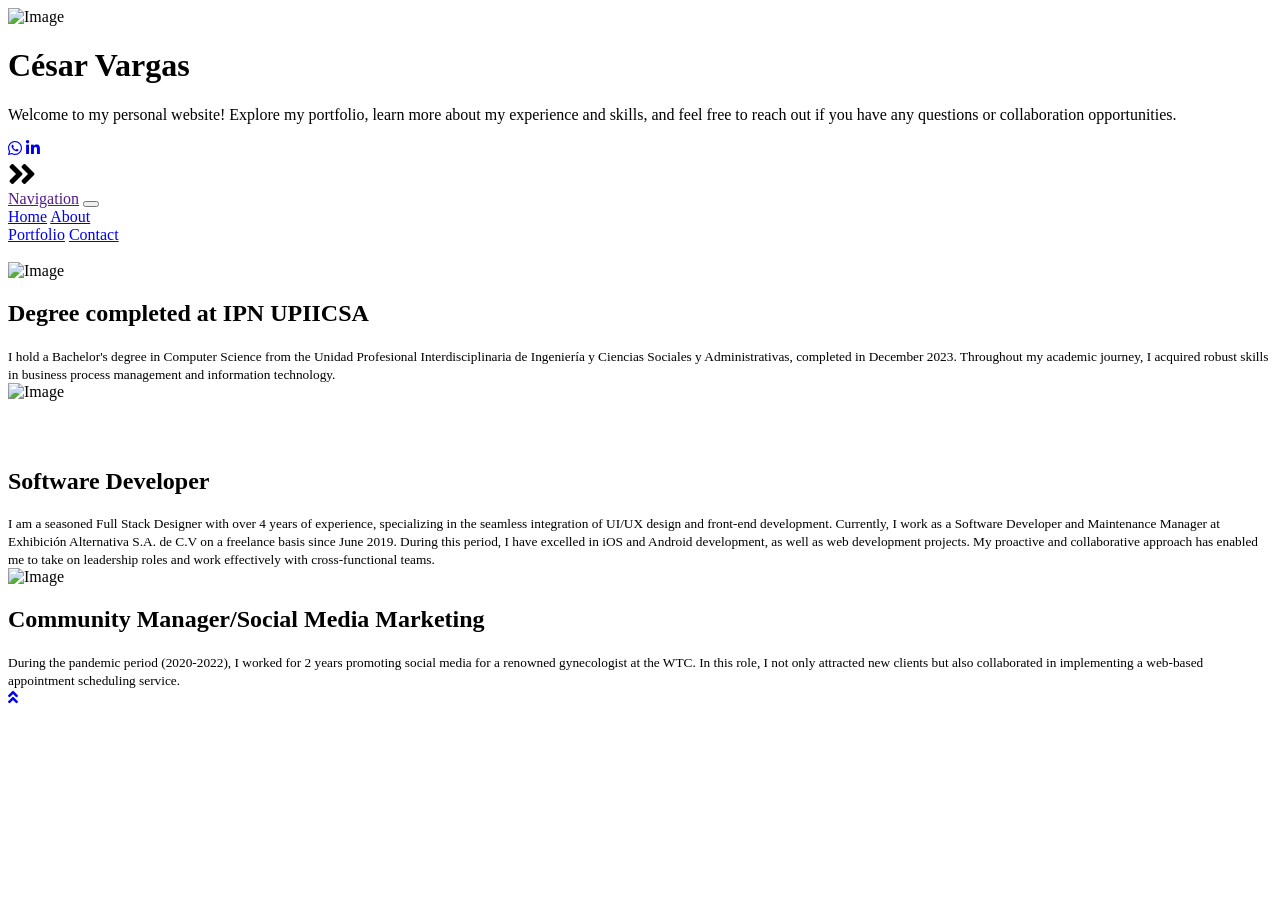
==== index.html @ 69c00179 "Add files via upload" ====
<!DOCTYPE html>
<html lang="en">
    <head>
        <meta charset="utf-8">
        <title>Personal Professional Portfolio</title>
        <meta content="width=device-width, initial-scale=1.0" name="viewport">
        <meta content="Free Website Template" name="keywords">
        <meta content="Free Website Template" name="description">

        <!-- Favicon -->
        <link href="img/favicon.ico" rel="icon">

        <!-- Google Fonts -->
        <link href="https://fonts.googleapis.com/css2?family=Open+Sans:300;400;600;700;800&display=swap" rel="stylesheet">

        <!-- Font Awesome -->
        <link href="https://cdnjs.cloudflare.com/ajax/libs/font-awesome/5.10.0/css/all.min.css" rel="stylesheet">

        <!-- Customized Bootstrap Stylesheet -->
        <link href="css/style.css" rel="stylesheet">
    </head>

    <body>
        <div class="wrapper">
            <div class="sidebar">
                <div class="sidebar-text d-flex flex-column h-100 justify-content-center text-center">
                    <img class="mx-auto d-block w-75 bg-primary img-fluid rounded-circle mb-4 p-3" src="img/profile.jpg" alt="Image">
                    <h1 class="font-weight-bold">César Vargas</h1>
                    <p class="mb-4">
                        Welcome to my personal website! Explore my portfolio, learn more about my experience and skills, and feel free to reach out if you have any questions or collaboration opportunities.
                    </p>
                    <div class="d-flex justify-content-center mb-5">
                        <a class="btn btn-outline-primary mr-2" href="#"><i class="fab fa-whatsapp"></i></a>
                        <a class="btn btn-outline-primary mr-2" href="#"><i class="fab fa-linkedin-in"></i></a>
                    </div>
                  
                </div>
                <div class="sidebar-icon d-flex flex-column h-100 justify-content-center text-right">
                    <i class="fas fa-2x fa-angle-double-right text-primary"></i>
                </div>
            </div>
            <div class="content">
                <!-- Navbar Start -->
                <div class="container p-0">
                    <nav class="navbar navbar-expand-lg bg-secondary navbar-dark">
                        <a href="" class="navbar-brand d-block d-lg-none">Navigation</a>
                        <button type="button" class="navbar-toggler" data-toggle="collapse" data-target="#navbarCollapse">
                            <span class="navbar-toggler-icon"></span>
                        </button>
                        <div class="collapse navbar-collapse justify-content-between" id="navbarCollapse">
                            <div class="navbar-nav m-auto">
                                <a href="index.html" class="nav-item nav-link active">Home</a>
                                <a href="about.html" class="nav-item nav-link">About</a><br>
								<a href="portfolio.html" class="nav-item nav-link">Portfolio</a>
                                <a href="contact.html" class="nav-item nav-link">Contact</a>
                            </div>
                        </div>
                    </nav>
                </div>
                <!-- Navbar End -->
                
	<br>
				
                <!-- Carousel Start -->
                <div class="container p-0">
                    <div id="blog-carousel" class="carousel slide" data-ride="carousel">
                        <div class="carousel-inner">
                            <div class="carousel-item active">
                                <img class="w-100" src="img/carousel-1.jpg" alt="Image">
                                <div class="carousel-caption d-flex flex-column align-items-center justify-content-center">
                                    <h2 class="mb-3 text-white font-weight-bold">Degree completed at IPN UPIICSA</h2>
                                    <div class="d-flex text-white">
                                        <small class="mr-1"><i class=""></i>I hold a Bachelor's degree in Computer Science from the Unidad Profesional Interdisciplinaria de Ingeniería y Ciencias Sociales y Administrativas, completed in December 2023. Throughout my academic journey, I acquired robust skills in business process management and information technology.

</small>
                                    </div>
                                    <!--<a href="" class="btn btn-lg btn-outline-light mt-4">Read More</a>-->
                              </div>
                            </div>
                            <div class="carousel-item">
                              <img class="w-100" src="img/carousel-2.jpg" alt="Image">
                                <div class="carousel-caption d-flex flex-column align-items-center justify-content-center">
                                    <h2 class="text-white font-weight-bold">&nbsp;</h2>
                                    <h2 class="text-white font-weight-bold">Software Developer</h2>
<div class="d-flex">
                  <small class="mr-1"><i class="r"></i> I am a seasoned Full Stack Designer with over 4 years of experience, specializing in the seamless integration of UI/UX design and front-end development. Currently, I work as a Software Developer and Maintenance Manager at Exhibición Alternativa S.A. de C.V on a freelance basis since June 2019. During this period, I have excelled in iOS and Android development, as well as web development projects. My proactive and collaborative approach has enabled me to take on leadership roles and work effectively with cross-functional teams.</small>
                </div>
                                    <!--<a href="" class="btn btn-lg btn-outline-light mt-4">Read More</a>-->
                              </div>
                            </div>
                            <div class="carousel-item">
                                <img class="w-100" src="img/carousel-3.jpg" alt="Image">
                                <div class="carousel-caption d-flex flex-column align-items-center justify-content-center">
                                    <h2 class="text-white font-weight-bold">Community Manager/Social Media Marketing</h2>
                                    <div class="d-flex">
                                        <small class="mr-2"><i class="f"></i> During the pandemic period (2020-2022), I worked for 2 years promoting social media for a renowned gynecologist at the WTC. In this role, I not only attracted new clients but also collaborated in implementing a web-based appointment scheduling service.</small>
                                    </div>
                                    <!--<a href="" class="btn btn-lg btn-outline-light mt-4">Read More</a>-->
                                </div>
                            </div>
                        </div>
                        <a class="carousel-control-prev" href="#blog-carousel" data-slide="prev">
                            <span class="carousel-control-prev-icon"></span>
                        </a>
                        <a class="carousel-control-next" href="#blog-carousel" data-slide="next">
                            <span class="carousel-control-next-icon"></span>
                        </a>
                    </div>
                </div>
                <!-- Carousel End -->
                <!-- Blog List Start -->
                <!-- Blog List End -->
                <!-- Subscribe Start -->
                <!-- Subscribe End -->
                
            </div>
        </div>
        
        <!-- Back to Top -->
        <a href="#" class="back-to-top"><i class="fa fa-angle-double-up"></i></a>
        
        <!-- JavaScript Libraries -->
        <script src="https://code.jquery.com/jquery-3.4.1.min.js"></script>
        <script src="https://stackpath.bootstrapcdn.com/bootstrap/4.4.1/js/bootstrap.bundle.min.js"></script>
        <script src="lib/easing/easing.min.js"></script>
        <script src="lib/waypoints/waypoints.min.js"></script>

        <!-- Contact Javascript File -->
        <script src="mail/jqBootstrapValidation.min.js"></script>
        <script src="mail/contact.js"></script>

        <!-- Template Javascript -->
        <script src="js/main.js"></script>
    </body>
</html>
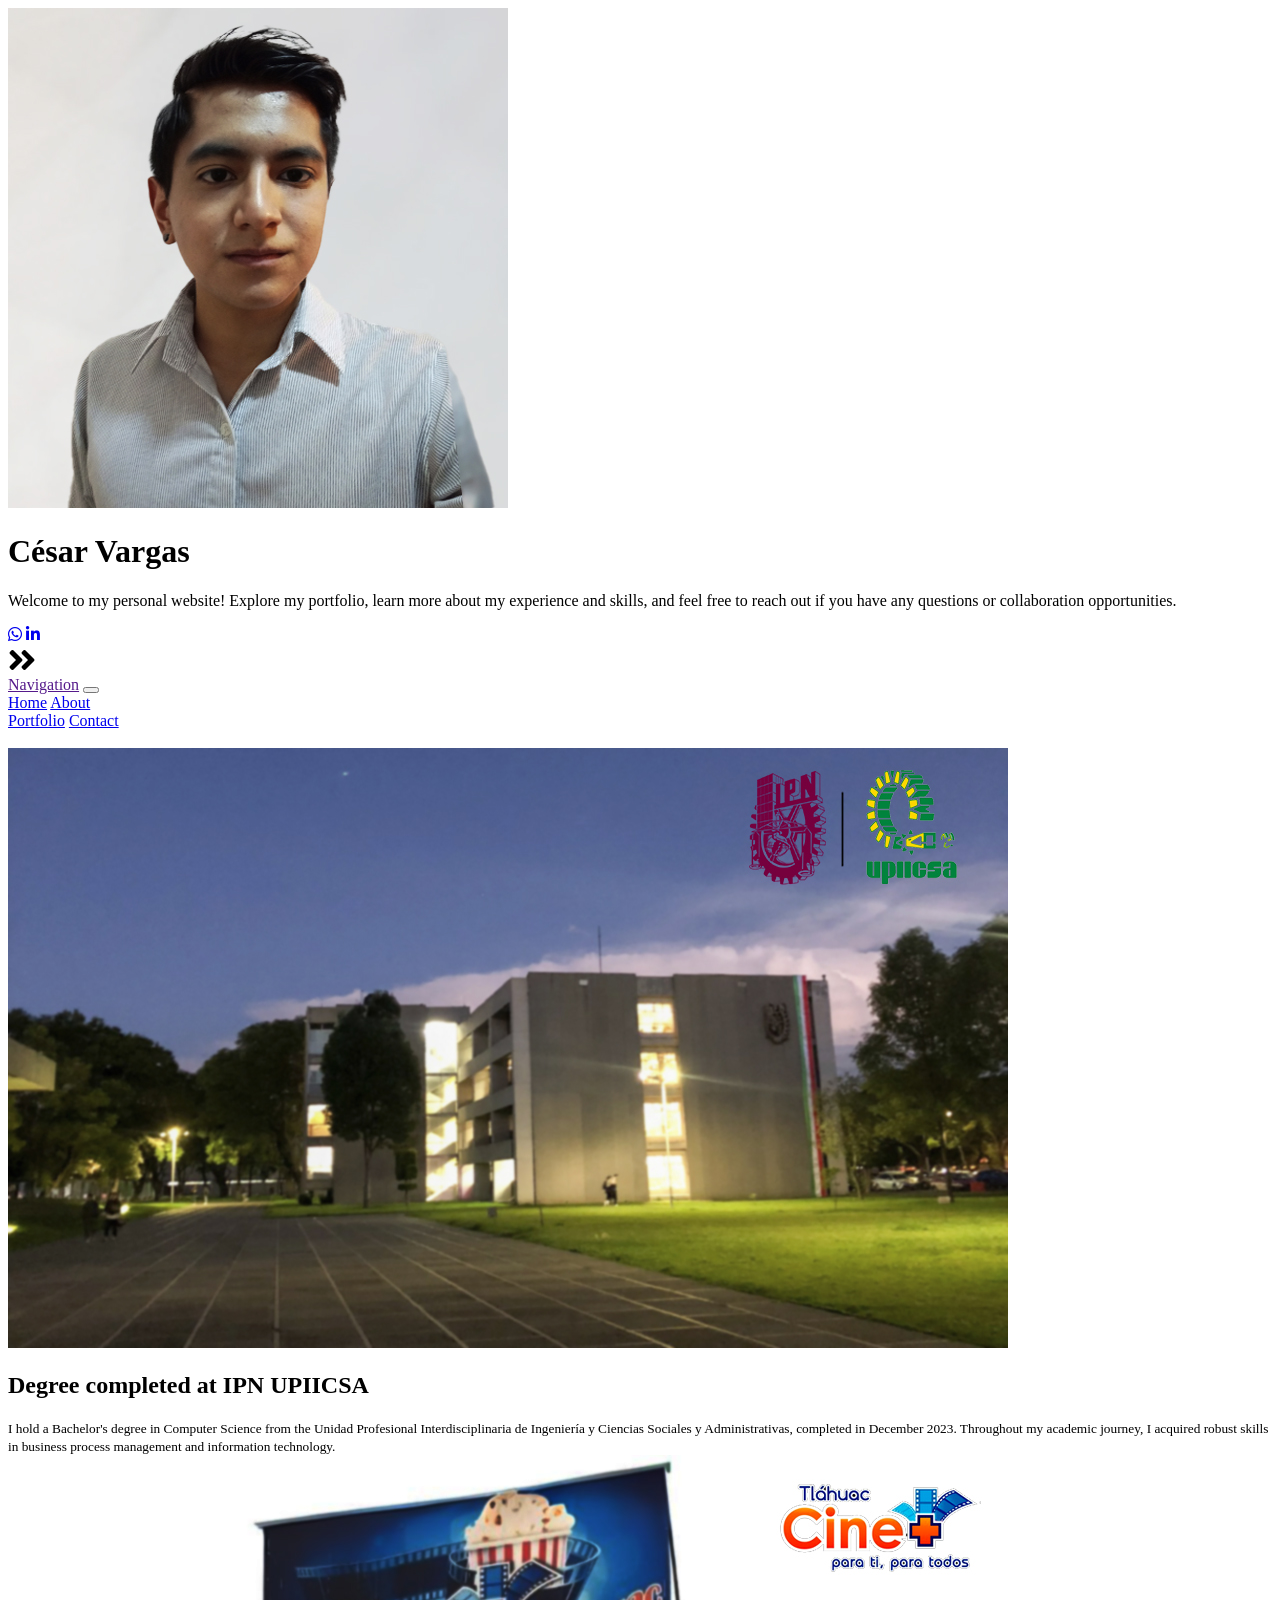
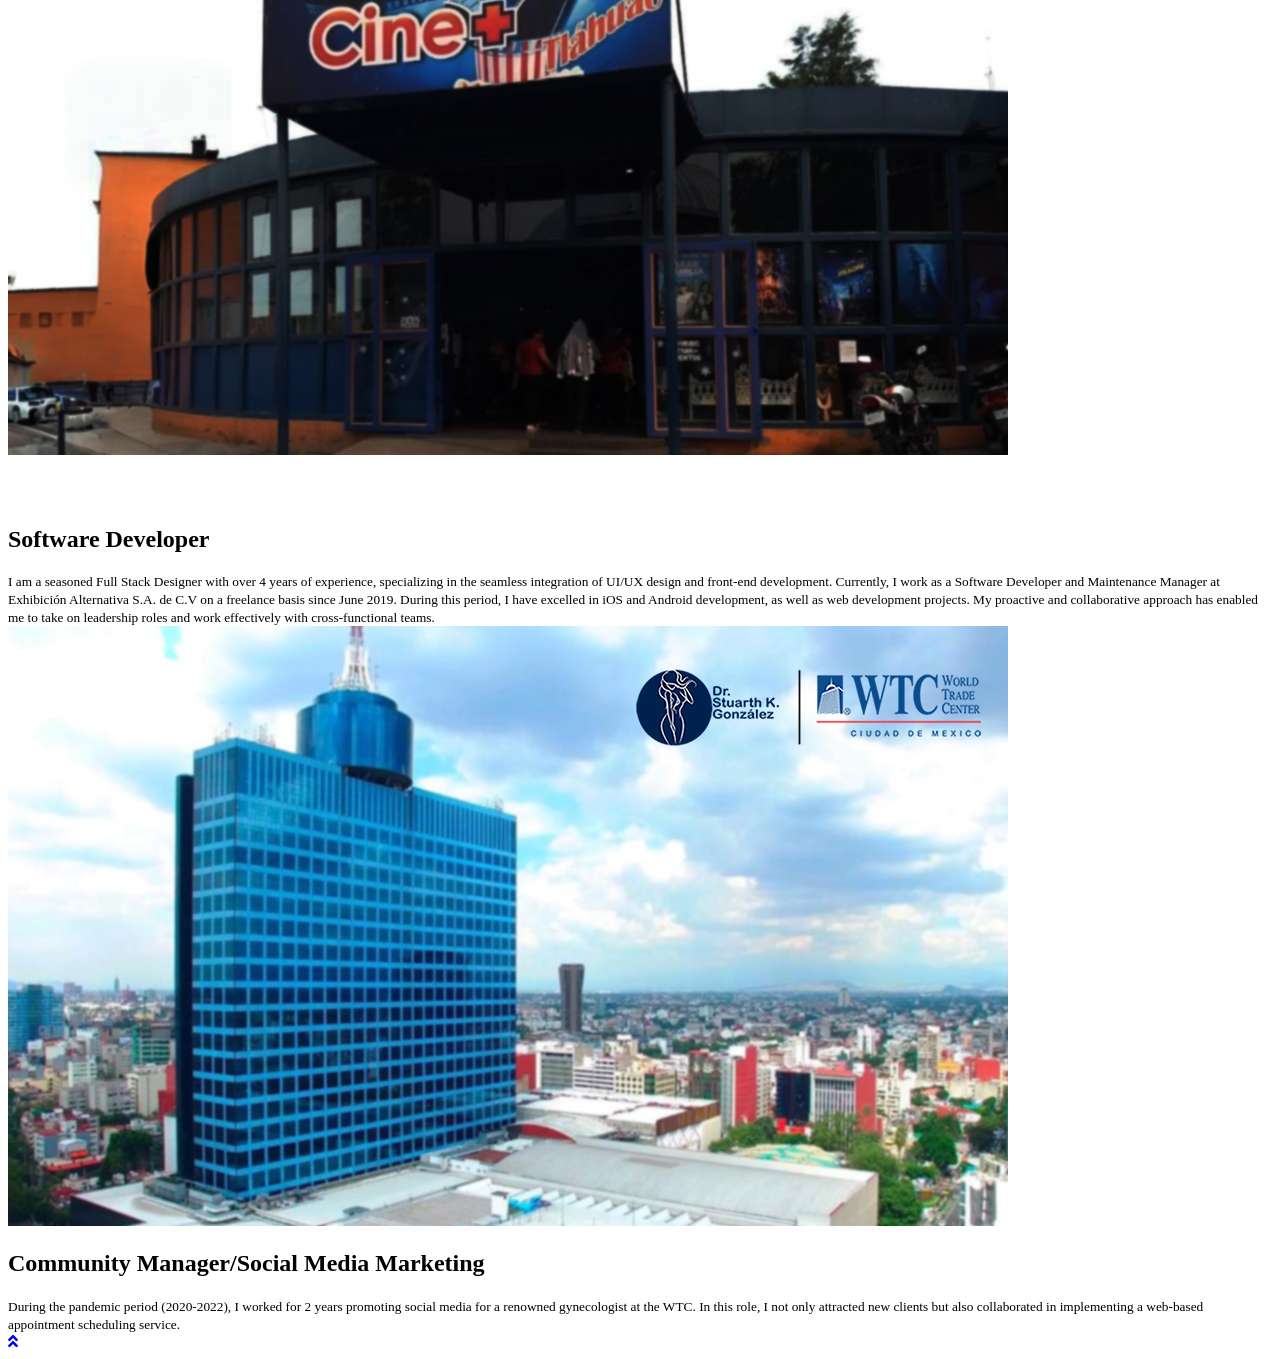
==== commit ae2f3337: "Update index.html" ====
--- a/index.html
+++ b/index.html
@@ -30,8 +30,9 @@
                         Welcome to my personal website! Explore my portfolio, learn more about my experience and skills, and feel free to reach out if you have any questions or collaboration opportunities.
                     </p>
                     <div class="d-flex justify-content-center mb-5">
-                        <a class="btn btn-outline-primary mr-2" href="#"><i class="fab fa-whatsapp"></i></a>
-                        <a class="btn btn-outline-primary mr-2" href="#"><i class="fab fa-linkedin-in"></i></a>
+                        <a class="btn btn-outline-primary mr-2" href="
+wa.link/rg6mot"><i class="fab fa-whatsapp"></i></a>
+                        <a class="btn btn-outline-primary mr-2" href="https://www.linkedin.com/in/cesarvgs"><i class="fab fa-linkedin-in"></i></a>
                     </div>
                   
                 </div>
--- a/css/style.css
+++ b/css/style.css
@@ -0,0 +1,9875 @@
+@charset "UTF-8";
+/******* Bootstrap Theming ********/
+/*!
+ * Bootstrap v4.5.3 (https://getbootstrap.com/)
+ * Copyright 2011-2020 The Bootstrap Authors
+ * Copyright 2011-2020 Twitter, Inc.
+ * Licensed under MIT (https://github.com/twbs/bootstrap/blob/main/LICENSE)
+ */
+:root {
+  --blue: #007bff;
+  --indigo: #6610f2;
+  --purple: #6f42c1;
+  --pink: #e83e8c;
+  --red: #dc3545;
+  --orange: #fd7e14;
+  --yellow: #ffc107;
+  --green: #28a745;
+  --teal: #20c997;
+  --cyan: #17a2b8;
+  --white: #fff;
+  --gray: #6c757d;
+  --gray-dark: #343a40;
+  --primary: #2A4B7C;
+  --secondary: #202C45;
+  --success: #28a745;
+  --info: #17a2b8;
+  --warning: #ffc107;
+  --danger: #dc3545;
+  --light: #f1f3ff;
+  --dark: #343a40;
+  --breakpoint-xs: 0;
+  --breakpoint-sm: 576px;
+  --breakpoint-md: 768px;
+  --breakpoint-lg: 992px;
+  --breakpoint-xl: 1200px;
+  --font-family-sans-serif: -apple-system, BlinkMacSystemFont, "Segoe UI", Roboto, "Helvetica Neue", Arial, "Noto Sans", sans-serif, "Apple Color Emoji", "Segoe UI Emoji", "Segoe UI Symbol", "Noto Color Emoji";
+  --font-family-monospace: SFMono-Regular, Menlo, Monaco, Consolas, "Liberation Mono", "Courier New", monospace;
+}
+
+*,
+*::before,
+*::after {
+  box-sizing: border-box;
+}
+
+html {
+  font-family: sans-serif;
+  line-height: 1.15;
+  -webkit-text-size-adjust: 100%;
+  -webkit-tap-highlight-color: rgba(0, 0, 0, 0);
+}
+
+article, aside, figcaption, figure, footer, header, hgroup, main, nav, section {
+  display: block;
+}
+
+body {
+  margin: 0;
+  font-family: "Open Sans", sans-serif;
+  font-size: 1rem;
+  font-weight: 400;
+  line-height: 1.5;
+  color: #666666;
+  text-align: left;
+  background-color: #f1f3ff;
+}
+
+[tabindex="-1"]:focus:not(:focus-visible) {
+  outline: 0 !important;
+}
+
+hr {
+  box-sizing: content-box;
+  height: 0;
+  overflow: visible;
+}
+
+h1, h2, h3, h4, h5, h6 {
+  margin-top: 0;
+  margin-bottom: 0.5rem;
+}
+
+p {
+  margin-top: 0;
+  margin-bottom: 1rem;
+}
+
+abbr[title],
+abbr[data-original-title] {
+  text-decoration: underline;
+  text-decoration: underline dotted;
+  cursor: help;
+  border-bottom: 0;
+  text-decoration-skip-ink: none;
+}
+
+address {
+  margin-bottom: 1rem;
+  font-style: normal;
+  line-height: inherit;
+}
+
+ol,
+ul,
+dl {
+  margin-top: 0;
+  margin-bottom: 1rem;
+}
+
+ol ol,
+ul ul,
+ol ul,
+ul ol {
+  margin-bottom: 0;
+}
+
+dt {
+  font-weight: 700;
+}
+
+dd {
+  margin-bottom: 0.5rem;
+  margin-left: 0;
+}
+
+blockquote {
+  margin: 0 0 1rem;
+}
+
+b,
+strong {
+  font-weight: bolder;
+}
+
+small {
+  font-size: 80%;
+}
+
+sub,
+sup {
+  position: relative;
+  font-size: 75%;
+  line-height: 0;
+  vertical-align: baseline;
+}
+
+sub {
+  bottom: -0.25em;
+}
+
+sup {
+  top: -0.5em;
+}
+
+a {
+  color: #2A4B7C;
+  text-decoration: none;
+  background-color: transparent;
+}
+a:hover {
+  color: #172843;
+  text-decoration: underline;
+}
+
+a:not([href]):not([class]) {
+  color: inherit;
+  text-decoration: none;
+}
+a:not([href]):not([class]):hover {
+  color: inherit;
+  text-decoration: none;
+}
+
+pre,
+code,
+kbd,
+samp {
+  font-family: SFMono-Regular, Menlo, Monaco, Consolas, "Liberation Mono", "Courier New", monospace;
+  font-size: 1em;
+}
+
+pre {
+  margin-top: 0;
+  margin-bottom: 1rem;
+  overflow: auto;
+  -ms-overflow-style: scrollbar;
+}
+
+figure {
+  margin: 0 0 1rem;
+}
+
+img {
+  vertical-align: middle;
+  border-style: none;
+}
+
+svg {
+  overflow: hidden;
+  vertical-align: middle;
+}
+
+table {
+  border-collapse: collapse;
+}
+
+caption {
+  padding-top: 0.75rem;
+  padding-bottom: 0.75rem;
+  color: #6c757d;
+  text-align: left;
+  caption-side: bottom;
+}
+
+th {
+  text-align: inherit;
+  text-align: -webkit-match-parent;
+}
+
+label {
+  display: inline-block;
+  margin-bottom: 0.5rem;
+}
+
+button {
+  border-radius: 0;
+}
+
+button:focus {
+  outline: 1px dotted;
+  outline: 5px auto -webkit-focus-ring-color;
+}
+
+input,
+button,
+select,
+optgroup,
+textarea {
+  margin: 0;
+  font-family: inherit;
+  font-size: inherit;
+  line-height: inherit;
+}
+
+button,
+input {
+  overflow: visible;
+}
+
+button,
+select {
+  text-transform: none;
+}
+
+[role=button] {
+  cursor: pointer;
+}
+
+select {
+  word-wrap: normal;
+}
+
+button,
+[type=button],
+[type=reset],
+[type=submit] {
+  -webkit-appearance: button;
+}
+
+button:not(:disabled),
+[type=button]:not(:disabled),
+[type=reset]:not(:disabled),
+[type=submit]:not(:disabled) {
+  cursor: pointer;
+}
+
+button::-moz-focus-inner,
+[type=button]::-moz-focus-inner,
+[type=reset]::-moz-focus-inner,
+[type=submit]::-moz-focus-inner {
+  padding: 0;
+  border-style: none;
+}
+
+input[type=radio],
+input[type=checkbox] {
+  box-sizing: border-box;
+  padding: 0;
+}
+
+textarea {
+  overflow: auto;
+  resize: vertical;
+}
+
+fieldset {
+  min-width: 0;
+  padding: 0;
+  margin: 0;
+  border: 0;
+}
+
+legend {
+  display: block;
+  width: 100%;
+  max-width: 100%;
+  padding: 0;
+  margin-bottom: 0.5rem;
+  font-size: 1.5rem;
+  line-height: inherit;
+  color: inherit;
+  white-space: normal;
+}
+
+progress {
+  vertical-align: baseline;
+}
+
+[type=number]::-webkit-inner-spin-button,
+[type=number]::-webkit-outer-spin-button {
+  height: auto;
+}
+
+[type=search] {
+  outline-offset: -2px;
+  -webkit-appearance: none;
+}
+
+[type=search]::-webkit-search-decoration {
+  -webkit-appearance: none;
+}
+
+::-webkit-file-upload-button {
+  font: inherit;
+  -webkit-appearance: button;
+}
+
+output {
+  display: inline-block;
+}
+
+summary {
+  display: list-item;
+  cursor: pointer;
+}
+
+template {
+  display: none;
+}
+
+[hidden] {
+  display: none !important;
+}
+
+h1, h2, h3, h4, h5, h6,
+.h1, .h2, .h3, .h4, .h5, .h6 {
+  margin-bottom: 0.5rem;
+  font-weight: 500;
+  line-height: 1.2;
+  color: #202C45;
+}
+
+h1, .h1 {
+  font-size: 2.5rem;
+}
+
+h2, .h2 {
+  font-size: 2rem;
+}
+
+h3, .h3 {
+  font-size: 1.75rem;
+}
+
+h4, .h4 {
+  font-size: 1.5rem;
+}
+
+h5, .h5 {
+  font-size: 1.25rem;
+}
+
+h6, .h6 {
+  font-size: 1rem;
+}
+
+.lead {
+  font-size: 1.25rem;
+  font-weight: 300;
+}
+
+.display-1 {
+  font-size: 6rem;
+  font-weight: 300;
+  line-height: 1.2;
+}
+
+.display-2 {
+  font-size: 5.5rem;
+  font-weight: 300;
+  line-height: 1.2;
+}
+
+.display-3 {
+  font-size: 4.5rem;
+  font-weight: 300;
+  line-height: 1.2;
+}
+
+.display-4 {
+  font-size: 3.5rem;
+  font-weight: 300;
+  line-height: 1.2;
+}
+
+hr {
+  margin-top: 1rem;
+  margin-bottom: 1rem;
+  border: 0;
+  border-top: 1px solid rgba(0, 0, 0, 0.1);
+}
+
+small,
+.small {
+  font-size: 80%;
+  font-weight: 400;
+}
+
+mark,
+.mark {
+  padding: 0.2em;
+  background-color: #fcf8e3;
+}
+
+.list-unstyled {
+  padding-left: 0;
+  list-style: none;
+}
+
+.list-inline {
+  padding-left: 0;
+  list-style: none;
+}
+
+.list-inline-item {
+  display: inline-block;
+}
+.list-inline-item:not(:last-child) {
+  margin-right: 0.5rem;
+}
+
+.initialism {
+  font-size: 90%;
+  text-transform: uppercase;
+}
+
+.blockquote {
+  margin-bottom: 1rem;
+  font-size: 1.25rem;
+}
+
+.blockquote-footer {
+  display: block;
+  font-size: 80%;
+  color: #6c757d;
+}
+.blockquote-footer::before {
+  content: "— ";
+}
+
+.img-fluid {
+  max-width: 100%;
+  height: auto;
+}
+
+.img-thumbnail {
+  padding: 0.25rem;
+  background-color: #f1f3ff;
+  border: 1px solid #dee2e6;
+  max-width: 100%;
+  height: auto;
+}
+
+.figure {
+  display: inline-block;
+}
+
+.figure-img {
+  margin-bottom: 0.5rem;
+  line-height: 1;
+}
+
+.figure-caption {
+  font-size: 90%;
+  color: #6c757d;
+}
+
+code {
+  font-size: 87.5%;
+  color: #e83e8c;
+  word-wrap: break-word;
+}
+a > code {
+  color: inherit;
+}
+
+kbd {
+  padding: 0.2rem 0.4rem;
+  font-size: 87.5%;
+  color: #fff;
+  background-color: #212529;
+}
+kbd kbd {
+  padding: 0;
+  font-size: 100%;
+  font-weight: 700;
+}
+
+pre {
+  display: block;
+  font-size: 87.5%;
+  color: #212529;
+}
+pre code {
+  font-size: inherit;
+  color: inherit;
+  word-break: normal;
+}
+
+.pre-scrollable {
+  max-height: 340px;
+  overflow-y: scroll;
+}
+
+.container,
+.container-fluid,
+.container-xl,
+.container-lg,
+.container-md,
+.container-sm {
+  width: 100%;
+  padding-right: 15px;
+  padding-left: 15px;
+  margin-right: auto;
+  margin-left: auto;
+}
+
+@media (min-width: 576px) {
+  .container-sm, .container {
+    max-width: 540px;
+  }
+}
+@media (min-width: 768px) {
+  .container-md, .container-sm, .container {
+    max-width: 720px;
+  }
+}
+@media (min-width: 992px) {
+  .container-lg, .container-md, .container-sm, .container {
+    max-width: 960px;
+  }
+}
+@media (min-width: 1200px) {
+  .container-xl, .container-lg, .container-md, .container-sm, .container {
+    max-width: 1140px;
+  }
+}
+.row {
+  display: flex;
+  flex-wrap: wrap;
+  margin-right: -15px;
+  margin-left: -15px;
+}
+
+.no-gutters {
+  margin-right: 0;
+  margin-left: 0;
+}
+.no-gutters > .col,
+.no-gutters > [class*=col-] {
+  padding-right: 0;
+  padding-left: 0;
+}
+
+.col-xl,
+.col-xl-auto, .col-xl-12, .col-xl-11, .col-xl-10, .col-xl-9, .col-xl-8, .col-xl-7, .col-xl-6, .col-xl-5, .col-xl-4, .col-xl-3, .col-xl-2, .col-xl-1, .col-lg,
+.col-lg-auto, .col-lg-12, .col-lg-11, .col-lg-10, .col-lg-9, .col-lg-8, .col-lg-7, .col-lg-6, .col-lg-5, .col-lg-4, .col-lg-3, .col-lg-2, .col-lg-1, .col-md,
+.col-md-auto, .col-md-12, .col-md-11, .col-md-10, .col-md-9, .col-md-8, .col-md-7, .col-md-6, .col-md-5, .col-md-4, .col-md-3, .col-md-2, .col-md-1, .col-sm,
+.col-sm-auto, .col-sm-12, .col-sm-11, .col-sm-10, .col-sm-9, .col-sm-8, .col-sm-7, .col-sm-6, .col-sm-5, .col-sm-4, .col-sm-3, .col-sm-2, .col-sm-1, .col,
+.col-auto, .col-12, .col-11, .col-10, .col-9, .col-8, .col-7, .col-6, .col-5, .col-4, .col-3, .col-2, .col-1 {
+  position: relative;
+  width: 100%;
+  padding-right: 15px;
+  padding-left: 15px;
+}
+
+.col {
+  flex-basis: 0;
+  flex-grow: 1;
+  max-width: 100%;
+}
+
+.row-cols-1 > * {
+  flex: 0 0 100%;
+  max-width: 100%;
+}
+
+.row-cols-2 > * {
+  flex: 0 0 50%;
+  max-width: 50%;
+}
+
+.row-cols-3 > * {
+  flex: 0 0 33.3333333333%;
+  max-width: 33.3333333333%;
+}
+
+.row-cols-4 > * {
+  flex: 0 0 25%;
+  max-width: 25%;
+}
+
+.row-cols-5 > * {
+  flex: 0 0 20%;
+  max-width: 20%;
+}
+
+.row-cols-6 > * {
+  flex: 0 0 16.6666666667%;
+  max-width: 16.6666666667%;
+}
+
+.col-auto {
+  flex: 0 0 auto;
+  width: auto;
+  max-width: 100%;
+}
+
+.col-1 {
+  flex: 0 0 8.3333333333%;
+  max-width: 8.3333333333%;
+}
+
+.col-2 {
+  flex: 0 0 16.6666666667%;
+  max-width: 16.6666666667%;
+}
+
+.col-3 {
+  flex: 0 0 25%;
+  max-width: 25%;
+}
+
+.col-4 {
+  flex: 0 0 33.3333333333%;
+  max-width: 33.3333333333%;
+}
+
+.col-5 {
+  flex: 0 0 41.6666666667%;
+  max-width: 41.6666666667%;
+}
+
+.col-6 {
+  flex: 0 0 50%;
+  max-width: 50%;
+}
+
+.col-7 {
+  flex: 0 0 58.3333333333%;
+  max-width: 58.3333333333%;
+}
+
+.col-8 {
+  flex: 0 0 66.6666666667%;
+  max-width: 66.6666666667%;
+}
+
+.col-9 {
+  flex: 0 0 75%;
+  max-width: 75%;
+}
+
+.col-10 {
+  flex: 0 0 83.3333333333%;
+  max-width: 83.3333333333%;
+}
+
+.col-11 {
+  flex: 0 0 91.6666666667%;
+  max-width: 91.6666666667%;
+}
+
+.col-12 {
+  flex: 0 0 100%;
+  max-width: 100%;
+}
+
+.order-first {
+  order: -1;
+}
+
+.order-last {
+  order: 13;
+}
+
+.order-0 {
+  order: 0;
+}
+
+.order-1 {
+  order: 1;
+}
+
+.order-2 {
+  order: 2;
+}
+
+.order-3 {
+  order: 3;
+}
+
+.order-4 {
+  order: 4;
+}
+
+.order-5 {
+  order: 5;
+}
+
+.order-6 {
+  order: 6;
+}
+
+.order-7 {
+  order: 7;
+}
+
+.order-8 {
+  order: 8;
+}
+
+.order-9 {
+  order: 9;
+}
+
+.order-10 {
+  order: 10;
+}
+
+.order-11 {
+  order: 11;
+}
+
+.order-12 {
+  order: 12;
+}
+
+.offset-1 {
+  margin-left: 8.3333333333%;
+}
+
+.offset-2 {
+  margin-left: 16.6666666667%;
+}
+
+.offset-3 {
+  margin-left: 25%;
+}
+
+.offset-4 {
+  margin-left: 33.3333333333%;
+}
+
+.offset-5 {
+  margin-left: 41.6666666667%;
+}
+
+.offset-6 {
+  margin-left: 50%;
+}
+
+.offset-7 {
+  margin-left: 58.3333333333%;
+}
+
+.offset-8 {
+  margin-left: 66.6666666667%;
+}
+
+.offset-9 {
+  margin-left: 75%;
+}
+
+.offset-10 {
+  margin-left: 83.3333333333%;
+}
+
+.offset-11 {
+  margin-left: 91.6666666667%;
+}
+
+@media (min-width: 576px) {
+  .col-sm {
+    flex-basis: 0;
+    flex-grow: 1;
+    max-width: 100%;
+  }
+
+  .row-cols-sm-1 > * {
+    flex: 0 0 100%;
+    max-width: 100%;
+  }
+
+  .row-cols-sm-2 > * {
+    flex: 0 0 50%;
+    max-width: 50%;
+  }
+
+  .row-cols-sm-3 > * {
+    flex: 0 0 33.3333333333%;
+    max-width: 33.3333333333%;
+  }
+
+  .row-cols-sm-4 > * {
+    flex: 0 0 25%;
+    max-width: 25%;
+  }
+
+  .row-cols-sm-5 > * {
+    flex: 0 0 20%;
+    max-width: 20%;
+  }
+
+  .row-cols-sm-6 > * {
+    flex: 0 0 16.6666666667%;
+    max-width: 16.6666666667%;
+  }
+
+  .col-sm-auto {
+    flex: 0 0 auto;
+    width: auto;
+    max-width: 100%;
+  }
+
+  .col-sm-1 {
+    flex: 0 0 8.3333333333%;
+    max-width: 8.3333333333%;
+  }
+
+  .col-sm-2 {
+    flex: 0 0 16.6666666667%;
+    max-width: 16.6666666667%;
+  }
+
+  .col-sm-3 {
+    flex: 0 0 25%;
+    max-width: 25%;
+  }
+
+  .col-sm-4 {
+    flex: 0 0 33.3333333333%;
+    max-width: 33.3333333333%;
+  }
+
+  .col-sm-5 {
+    flex: 0 0 41.6666666667%;
+    max-width: 41.6666666667%;
+  }
+
+  .col-sm-6 {
+    flex: 0 0 50%;
+    max-width: 50%;
+  }
+
+  .col-sm-7 {
+    flex: 0 0 58.3333333333%;
+    max-width: 58.3333333333%;
+  }
+
+  .col-sm-8 {
+    flex: 0 0 66.6666666667%;
+    max-width: 66.6666666667%;
+  }
+
+  .col-sm-9 {
+    flex: 0 0 75%;
+    max-width: 75%;
+  }
+
+  .col-sm-10 {
+    flex: 0 0 83.3333333333%;
+    max-width: 83.3333333333%;
+  }
+
+  .col-sm-11 {
+    flex: 0 0 91.6666666667%;
+    max-width: 91.6666666667%;
+  }
+
+  .col-sm-12 {
+    flex: 0 0 100%;
+    max-width: 100%;
+  }
+
+  .order-sm-first {
+    order: -1;
+  }
+
+  .order-sm-last {
+    order: 13;
+  }
+
+  .order-sm-0 {
+    order: 0;
+  }
+
+  .order-sm-1 {
+    order: 1;
+  }
+
+  .order-sm-2 {
+    order: 2;
+  }
+
+  .order-sm-3 {
+    order: 3;
+  }
+
+  .order-sm-4 {
+    order: 4;
+  }
+
+  .order-sm-5 {
+    order: 5;
+  }
+
+  .order-sm-6 {
+    order: 6;
+  }
+
+  .order-sm-7 {
+    order: 7;
+  }
+
+  .order-sm-8 {
+    order: 8;
+  }
+
+  .order-sm-9 {
+    order: 9;
+  }
+
+  .order-sm-10 {
+    order: 10;
+  }
+
+  .order-sm-11 {
+    order: 11;
+  }
+
+  .order-sm-12 {
+    order: 12;
+  }
+
+  .offset-sm-0 {
+    margin-left: 0;
+  }
+
+  .offset-sm-1 {
+    margin-left: 8.3333333333%;
+  }
+
+  .offset-sm-2 {
+    margin-left: 16.6666666667%;
+  }
+
+  .offset-sm-3 {
+    margin-left: 25%;
+  }
+
+  .offset-sm-4 {
+    margin-left: 33.3333333333%;
+  }
+
+  .offset-sm-5 {
+    margin-left: 41.6666666667%;
+  }
+
+  .offset-sm-6 {
+    margin-left: 50%;
+  }
+
+  .offset-sm-7 {
+    margin-left: 58.3333333333%;
+  }
+
+  .offset-sm-8 {
+    margin-left: 66.6666666667%;
+  }
+
+  .offset-sm-9 {
+    margin-left: 75%;
+  }
+
+  .offset-sm-10 {
+    margin-left: 83.3333333333%;
+  }
+
+  .offset-sm-11 {
+    margin-left: 91.6666666667%;
+  }
+}
+@media (min-width: 768px) {
+  .col-md {
+    flex-basis: 0;
+    flex-grow: 1;
+    max-width: 100%;
+  }
+
+  .row-cols-md-1 > * {
+    flex: 0 0 100%;
+    max-width: 100%;
+  }
+
+  .row-cols-md-2 > * {
+    flex: 0 0 50%;
+    max-width: 50%;
+  }
+
+  .row-cols-md-3 > * {
+    flex: 0 0 33.3333333333%;
+    max-width: 33.3333333333%;
+  }
+
+  .row-cols-md-4 > * {
+    flex: 0 0 25%;
+    max-width: 25%;
+  }
+
+  .row-cols-md-5 > * {
+    flex: 0 0 20%;
+    max-width: 20%;
+  }
+
+  .row-cols-md-6 > * {
+    flex: 0 0 16.6666666667%;
+    max-width: 16.6666666667%;
+  }
+
+  .col-md-auto {
+    flex: 0 0 auto;
+    width: auto;
+    max-width: 100%;
+  }
+
+  .col-md-1 {
+    flex: 0 0 8.3333333333%;
+    max-width: 8.3333333333%;
+  }
+
+  .col-md-2 {
+    flex: 0 0 16.6666666667%;
+    max-width: 16.6666666667%;
+  }
+
+  .col-md-3 {
+    flex: 0 0 25%;
+    max-width: 25%;
+  }
+
+  .col-md-4 {
+    flex: 0 0 33.3333333333%;
+    max-width: 33.3333333333%;
+  }
+
+  .col-md-5 {
+    flex: 0 0 41.6666666667%;
+    max-width: 41.6666666667%;
+  }
+
+  .col-md-6 {
+    flex: 0 0 50%;
+    max-width: 50%;
+  }
+
+  .col-md-7 {
+    flex: 0 0 58.3333333333%;
+    max-width: 58.3333333333%;
+  }
+
+  .col-md-8 {
+    flex: 0 0 66.6666666667%;
+    max-width: 66.6666666667%;
+  }
+
+  .col-md-9 {
+    flex: 0 0 75%;
+    max-width: 75%;
+  }
+
+  .col-md-10 {
+    flex: 0 0 83.3333333333%;
+    max-width: 83.3333333333%;
+  }
+
+  .col-md-11 {
+    flex: 0 0 91.6666666667%;
+    max-width: 91.6666666667%;
+  }
+
+  .col-md-12 {
+    flex: 0 0 100%;
+    max-width: 100%;
+  }
+
+  .order-md-first {
+    order: -1;
+  }
+
+  .order-md-last {
+    order: 13;
+  }
+
+  .order-md-0 {
+    order: 0;
+  }
+
+  .order-md-1 {
+    order: 1;
+  }
+
+  .order-md-2 {
+    order: 2;
+  }
+
+  .order-md-3 {
+    order: 3;
+  }
+
+  .order-md-4 {
+    order: 4;
+  }
+
+  .order-md-5 {
+    order: 5;
+  }
+
+  .order-md-6 {
+    order: 6;
+  }
+
+  .order-md-7 {
+    order: 7;
+  }
+
+  .order-md-8 {
+    order: 8;
+  }
+
+  .order-md-9 {
+    order: 9;
+  }
+
+  .order-md-10 {
+    order: 10;
+  }
+
+  .order-md-11 {
+    order: 11;
+  }
+
+  .order-md-12 {
+    order: 12;
+  }
+
+  .offset-md-0 {
+    margin-left: 0;
+  }
+
+  .offset-md-1 {
+    margin-left: 8.3333333333%;
+  }
+
+  .offset-md-2 {
+    margin-left: 16.6666666667%;
+  }
+
+  .offset-md-3 {
+    margin-left: 25%;
+  }
+
+  .offset-md-4 {
+    margin-left: 33.3333333333%;
+  }
+
+  .offset-md-5 {
+    margin-left: 41.6666666667%;
+  }
+
+  .offset-md-6 {
+    margin-left: 50%;
+  }
+
+  .offset-md-7 {
+    margin-left: 58.3333333333%;
+  }
+
+  .offset-md-8 {
+    margin-left: 66.6666666667%;
+  }
+
+  .offset-md-9 {
+    margin-left: 75%;
+  }
+
+  .offset-md-10 {
+    margin-left: 83.3333333333%;
+  }
+
+  .offset-md-11 {
+    margin-left: 91.6666666667%;
+  }
+}
+@media (min-width: 992px) {
+  .col-lg {
+    flex-basis: 0;
+    flex-grow: 1;
+    max-width: 100%;
+  }
+
+  .row-cols-lg-1 > * {
+    flex: 0 0 100%;
+    max-width: 100%;
+  }
+
+  .row-cols-lg-2 > * {
+    flex: 0 0 50%;
+    max-width: 50%;
+  }
+
+  .row-cols-lg-3 > * {
+    flex: 0 0 33.3333333333%;
+    max-width: 33.3333333333%;
+  }
+
+  .row-cols-lg-4 > * {
+    flex: 0 0 25%;
+    max-width: 25%;
+  }
+
+  .row-cols-lg-5 > * {
+    flex: 0 0 20%;
+    max-width: 20%;
+  }
+
+  .row-cols-lg-6 > * {
+    flex: 0 0 16.6666666667%;
+    max-width: 16.6666666667%;
+  }
+
+  .col-lg-auto {
+    flex: 0 0 auto;
+    width: auto;
+    max-width: 100%;
+  }
+
+  .col-lg-1 {
+    flex: 0 0 8.3333333333%;
+    max-width: 8.3333333333%;
+  }
+
+  .col-lg-2 {
+    flex: 0 0 16.6666666667%;
+    max-width: 16.6666666667%;
+  }
+
+  .col-lg-3 {
+    flex: 0 0 25%;
+    max-width: 25%;
+  }
+
+  .col-lg-4 {
+    flex: 0 0 33.3333333333%;
+    max-width: 33.3333333333%;
+  }
+
+  .col-lg-5 {
+    flex: 0 0 41.6666666667%;
+    max-width: 41.6666666667%;
+  }
+
+  .col-lg-6 {
+    flex: 0 0 50%;
+    max-width: 50%;
+  }
+
+  .col-lg-7 {
+    flex: 0 0 58.3333333333%;
+    max-width: 58.3333333333%;
+  }
+
+  .col-lg-8 {
+    flex: 0 0 66.6666666667%;
+    max-width: 66.6666666667%;
+  }
+
+  .col-lg-9 {
+    flex: 0 0 75%;
+    max-width: 75%;
+  }
+
+  .col-lg-10 {
+    flex: 0 0 83.3333333333%;
+    max-width: 83.3333333333%;
+  }
+
+  .col-lg-11 {
+    flex: 0 0 91.6666666667%;
+    max-width: 91.6666666667%;
+  }
+
+  .col-lg-12 {
+    flex: 0 0 100%;
+    max-width: 100%;
+  }
+
+  .order-lg-first {
+    order: -1;
+  }
+
+  .order-lg-last {
+    order: 13;
+  }
+
+  .order-lg-0 {
+    order: 0;
+  }
+
+  .order-lg-1 {
+    order: 1;
+  }
+
+  .order-lg-2 {
+    order: 2;
+  }
+
+  .order-lg-3 {
+    order: 3;
+  }
+
+  .order-lg-4 {
+    order: 4;
+  }
+
+  .order-lg-5 {
+    order: 5;
+  }
+
+  .order-lg-6 {
+    order: 6;
+  }
+
+  .order-lg-7 {
+    order: 7;
+  }
+
+  .order-lg-8 {
+    order: 8;
+  }
+
+  .order-lg-9 {
+    order: 9;
+  }
+
+  .order-lg-10 {
+    order: 10;
+  }
+
+  .order-lg-11 {
+    order: 11;
+  }
+
+  .order-lg-12 {
+    order: 12;
+  }
+
+  .offset-lg-0 {
+    margin-left: 0;
+  }
+
+  .offset-lg-1 {
+    margin-left: 8.3333333333%;
+  }
+
+  .offset-lg-2 {
+    margin-left: 16.6666666667%;
+  }
+
+  .offset-lg-3 {
+    margin-left: 25%;
+  }
+
+  .offset-lg-4 {
+    margin-left: 33.3333333333%;
+  }
+
+  .offset-lg-5 {
+    margin-left: 41.6666666667%;
+  }
+
+  .offset-lg-6 {
+    margin-left: 50%;
+  }
+
+  .offset-lg-7 {
+    margin-left: 58.3333333333%;
+  }
+
+  .offset-lg-8 {
+    margin-left: 66.6666666667%;
+  }
+
+  .offset-lg-9 {
+    margin-left: 75%;
+  }
+
+  .offset-lg-10 {
+    margin-left: 83.3333333333%;
+  }
+
+  .offset-lg-11 {
+    margin-left: 91.6666666667%;
+  }
+}
+@media (min-width: 1200px) {
+  .col-xl {
+    flex-basis: 0;
+    flex-grow: 1;
+    max-width: 100%;
+  }
+
+  .row-cols-xl-1 > * {
+    flex: 0 0 100%;
+    max-width: 100%;
+  }
+
+  .row-cols-xl-2 > * {
+    flex: 0 0 50%;
+    max-width: 50%;
+  }
+
+  .row-cols-xl-3 > * {
+    flex: 0 0 33.3333333333%;
+    max-width: 33.3333333333%;
+  }
+
+  .row-cols-xl-4 > * {
+    flex: 0 0 25%;
+    max-width: 25%;
+  }
+
+  .row-cols-xl-5 > * {
+    flex: 0 0 20%;
+    max-width: 20%;
+  }
+
+  .row-cols-xl-6 > * {
+    flex: 0 0 16.6666666667%;
+    max-width: 16.6666666667%;
+  }
+
+  .col-xl-auto {
+    flex: 0 0 auto;
+    width: auto;
+    max-width: 100%;
+  }
+
+  .col-xl-1 {
+    flex: 0 0 8.3333333333%;
+    max-width: 8.3333333333%;
+  }
+
+  .col-xl-2 {
+    flex: 0 0 16.6666666667%;
+    max-width: 16.6666666667%;
+  }
+
+  .col-xl-3 {
+    flex: 0 0 25%;
+    max-width: 25%;
+  }
+
+  .col-xl-4 {
+    flex: 0 0 33.3333333333%;
+    max-width: 33.3333333333%;
+  }
+
+  .col-xl-5 {
+    flex: 0 0 41.6666666667%;
+    max-width: 41.6666666667%;
+  }
+
+  .col-xl-6 {
+    flex: 0 0 50%;
+    max-width: 50%;
+  }
+
+  .col-xl-7 {
+    flex: 0 0 58.3333333333%;
+    max-width: 58.3333333333%;
+  }
+
+  .col-xl-8 {
+    flex: 0 0 66.6666666667%;
+    max-width: 66.6666666667%;
+  }
+
+  .col-xl-9 {
+    flex: 0 0 75%;
+    max-width: 75%;
+  }
+
+  .col-xl-10 {
+    flex: 0 0 83.3333333333%;
+    max-width: 83.3333333333%;
+  }
+
+  .col-xl-11 {
+    flex: 0 0 91.6666666667%;
+    max-width: 91.6666666667%;
+  }
+
+  .col-xl-12 {
+    flex: 0 0 100%;
+    max-width: 100%;
+  }
+
+  .order-xl-first {
+    order: -1;
+  }
+
+  .order-xl-last {
+    order: 13;
+  }
+
+  .order-xl-0 {
+    order: 0;
+  }
+
+  .order-xl-1 {
+    order: 1;
+  }
+
+  .order-xl-2 {
+    order: 2;
+  }
+
+  .order-xl-3 {
+    order: 3;
+  }
+
+  .order-xl-4 {
+    order: 4;
+  }
+
+  .order-xl-5 {
+    order: 5;
+  }
+
+  .order-xl-6 {
+    order: 6;
+  }
+
+  .order-xl-7 {
+    order: 7;
+  }
+
+  .order-xl-8 {
+    order: 8;
+  }
+
+  .order-xl-9 {
+    order: 9;
+  }
+
+  .order-xl-10 {
+    order: 10;
+  }
+
+  .order-xl-11 {
+    order: 11;
+  }
+
+  .order-xl-12 {
+    order: 12;
+  }
+
+  .offset-xl-0 {
+    margin-left: 0;
+  }
+
+  .offset-xl-1 {
+    margin-left: 8.3333333333%;
+  }
+
+  .offset-xl-2 {
+    margin-left: 16.6666666667%;
+  }
+
+  .offset-xl-3 {
+    margin-left: 25%;
+  }
+
+  .offset-xl-4 {
+    margin-left: 33.3333333333%;
+  }
+
+  .offset-xl-5 {
+    margin-left: 41.6666666667%;
+  }
+
+  .offset-xl-6 {
+    margin-left: 50%;
+  }
+
+  .offset-xl-7 {
+    margin-left: 58.3333333333%;
+  }
+
+  .offset-xl-8 {
+    margin-left: 66.6666666667%;
+  }
+
+  .offset-xl-9 {
+    margin-left: 75%;
+  }
+
+  .offset-xl-10 {
+    margin-left: 83.3333333333%;
+  }
+
+  .offset-xl-11 {
+    margin-left: 91.6666666667%;
+  }
+}
+.table {
+  width: 100%;
+  margin-bottom: 1rem;
+  color: #666666;
+}
+.table th,
+.table td {
+  padding: 0.75rem;
+  vertical-align: top;
+  border-top: 1px solid #dee2e6;
+}
+.table thead th {
+  vertical-align: bottom;
+  border-bottom: 2px solid #dee2e6;
+}
+.table tbody + tbody {
+  border-top: 2px solid #dee2e6;
+}
+
+.table-sm th,
+.table-sm td {
+  padding: 0.3rem;
+}
+
+.table-bordered {
+  border: 1px solid #dee2e6;
+}
+.table-bordered th,
+.table-bordered td {
+  border: 1px solid #dee2e6;
+}
+.table-bordered thead th,
+.table-bordered thead td {
+  border-bottom-width: 2px;
+}
+
+.table-borderless th,
+.table-borderless td,
+.table-borderless thead th,
+.table-borderless tbody + tbody {
+  border: 0;
+}
+
+.table-striped tbody tr:nth-of-type(odd) {
+  background-color: rgba(0, 0, 0, 0.05);
+}
+
+.table-hover tbody tr:hover {
+  color: #666666;
+  background-color: rgba(0, 0, 0, 0.075);
+}
+
+.table-primary,
+.table-primary > th,
+.table-primary > td {
+  background-color: #c3cdda;
+}
+.table-primary th,
+.table-primary td,
+.table-primary thead th,
+.table-primary tbody + tbody {
+  border-color: #90a1bb;
+}
+
+.table-hover .table-primary:hover {
+  background-color: #b3c0d0;
+}
+.table-hover .table-primary:hover > td,
+.table-hover .table-primary:hover > th {
+  background-color: #b3c0d0;
+}
+
+.table-secondary,
+.table-secondary > th,
+.table-secondary > td {
+  background-color: #c1c4cb;
+}
+.table-secondary th,
+.table-secondary td,
+.table-secondary thead th,
+.table-secondary tbody + tbody {
+  border-color: #8b919e;
+}
+
+.table-hover .table-secondary:hover {
+  background-color: #b3b7bf;
+}
+.table-hover .table-secondary:hover > td,
+.table-hover .table-secondary:hover > th {
+  background-color: #b3b7bf;
+}
+
+.table-success,
+.table-success > th,
+.table-success > td {
+  background-color: #c3e6cb;
+}
+.table-success th,
+.table-success td,
+.table-success thead th,
+.table-success tbody + tbody {
+  border-color: #8fd19e;
+}
+
+.table-hover .table-success:hover {
+  background-color: #b1dfbb;
+}
+.table-hover .table-success:hover > td,
+.table-hover .table-success:hover > th {
+  background-color: #b1dfbb;
+}
+
+.table-info,
+.table-info > th,
+.table-info > td {
+  background-color: #bee5eb;
+}
+.table-info th,
+.table-info td,
+.table-info thead th,
+.table-info tbody + tbody {
+  border-color: #86cfda;
+}
+
+.table-hover .table-info:hover {
+  background-color: #abdde5;
+}
+.table-hover .table-info:hover > td,
+.table-hover .table-info:hover > th {
+  background-color: #abdde5;
+}
+
+.table-warning,
+.table-warning > th,
+.table-warning > td {
+  background-color: #ffeeba;
+}
+.table-warning th,
+.table-warning td,
+.table-warning thead th,
+.table-warning tbody + tbody {
+  border-color: #ffdf7e;
+}
+
+.table-hover .table-warning:hover {
+  background-color: #ffe8a1;
+}
+.table-hover .table-warning:hover > td,
+.table-hover .table-warning:hover > th {
+  background-color: #ffe8a1;
+}
+
+.table-danger,
+.table-danger > th,
+.table-danger > td {
+  background-color: #f5c6cb;
+}
+.table-danger th,
+.table-danger td,
+.table-danger thead th,
+.table-danger tbody + tbody {
+  border-color: #ed969e;
+}
+
+.table-hover .table-danger:hover {
+  background-color: #f1b0b7;
+}
+.table-hover .table-danger:hover > td,
+.table-hover .table-danger:hover > th {
+  background-color: #f1b0b7;
+}
+
+.table-light,
+.table-light > th,
+.table-light > td {
+  background-color: #fbfcff;
+}
+.table-light th,
+.table-light td,
+.table-light thead th,
+.table-light tbody + tbody {
+  border-color: #f8f9ff;
+}
+
+.table-hover .table-light:hover {
+  background-color: #e2e9ff;
+}
+.table-hover .table-light:hover > td,
+.table-hover .table-light:hover > th {
+  background-color: #e2e9ff;
+}
+
+.table-dark,
+.table-dark > th,
+.table-dark > td {
+  background-color: #c6c8ca;
+}
+.table-dark th,
+.table-dark td,
+.table-dark thead th,
+.table-dark tbody + tbody {
+  border-color: #95999c;
+}
+
+.table-hover .table-dark:hover {
+  background-color: #b9bbbe;
+}
+.table-hover .table-dark:hover > td,
+.table-hover .table-dark:hover > th {
+  background-color: #b9bbbe;
+}
+
+.table-active,
+.table-active > th,
+.table-active > td {
+  background-color: rgba(0, 0, 0, 0.075);
+}
+
+.table-hover .table-active:hover {
+  background-color: rgba(0, 0, 0, 0.075);
+}
+.table-hover .table-active:hover > td,
+.table-hover .table-active:hover > th {
+  background-color: rgba(0, 0, 0, 0.075);
+}
+
+.table .thead-dark th {
+  color: #fff;
+  background-color: #343a40;
+  border-color: #454d55;
+}
+.table .thead-light th {
+  color: #495057;
+  background-color: #e9ecef;
+  border-color: #dee2e6;
+}
+
+.table-dark {
+  color: #fff;
+  background-color: #343a40;
+}
+.table-dark th,
+.table-dark td,
+.table-dark thead th {
+  border-color: #454d55;
+}
+.table-dark.table-bordered {
+  border: 0;
+}
+.table-dark.table-striped tbody tr:nth-of-type(odd) {
+  background-color: rgba(255, 255, 255, 0.05);
+}
+.table-dark.table-hover tbody tr:hover {
+  color: #fff;
+  background-color: rgba(255, 255, 255, 0.075);
+}
+
+@media (max-width: 575.98px) {
+  .table-responsive-sm {
+    display: block;
+    width: 100%;
+    overflow-x: auto;
+    -webkit-overflow-scrolling: touch;
+  }
+  .table-responsive-sm > .table-bordered {
+    border: 0;
+  }
+}
+@media (max-width: 767.98px) {
+  .table-responsive-md {
+    display: block;
+    width: 100%;
+    overflow-x: auto;
+    -webkit-overflow-scrolling: touch;
+  }
+  .table-responsive-md > .table-bordered {
+    border: 0;
+  }
+}
+@media (max-width: 991.98px) {
+  .table-responsive-lg {
+    display: block;
+    width: 100%;
+    overflow-x: auto;
+    -webkit-overflow-scrolling: touch;
+  }
+  .table-responsive-lg > .table-bordered {
+    border: 0;
+  }
+}
+@media (max-width: 1199.98px) {
+  .table-responsive-xl {
+    display: block;
+    width: 100%;
+    overflow-x: auto;
+    -webkit-overflow-scrolling: touch;
+  }
+  .table-responsive-xl > .table-bordered {
+    border: 0;
+  }
+}
+.table-responsive {
+  display: block;
+  width: 100%;
+  overflow-x: auto;
+  -webkit-overflow-scrolling: touch;
+}
+.table-responsive > .table-bordered {
+  border: 0;
+}
+
+.form-control {
+  display: block;
+  width: 100%;
+  height: calc(1.5em + 0.75rem + 2px);
+  padding: 0.375rem 0.75rem;
+  font-size: 1rem;
+  font-weight: 400;
+  line-height: 1.5;
+  color: #495057;
+  background-color: #fff;
+  background-clip: padding-box;
+  border: 1px solid #ced4da;
+  border-radius: 0;
+  transition: border-color 0.15s ease-in-out, box-shadow 0.15s ease-in-out;
+}
+@media (prefers-reduced-motion: reduce) {
+  .form-control {
+    transition: none;
+  }
+}
+.form-control::-ms-expand {
+  background-color: transparent;
+  border: 0;
+}
+.form-control:-moz-focusring {
+  color: transparent;
+  text-shadow: 0 0 0 #495057;
+}
+.form-control:focus {
+  color: #495057;
+  background-color: #fff;
+  border-color: #5d88c8;
+  outline: 0;
+  box-shadow: 0 0 0 0.2rem rgba(42, 75, 124, 0.25);
+}
+.form-control::placeholder {
+  color: #6c757d;
+  opacity: 1;
+}
+.form-control:disabled, .form-control[readonly] {
+  background-color: #e9ecef;
+  opacity: 1;
+}
+
+input[type=date].form-control,
+input[type=time].form-control,
+input[type=datetime-local].form-control,
+input[type=month].form-control {
+  appearance: none;
+}
+
+select.form-control:focus::-ms-value {
+  color: #495057;
+  background-color: #fff;
+}
+
+.form-control-file,
+.form-control-range {
+  display: block;
+  width: 100%;
+}
+
+.col-form-label {
+  padding-top: calc(0.375rem + 1px);
+  padding-bottom: calc(0.375rem + 1px);
+  margin-bottom: 0;
+  font-size: inherit;
+  line-height: 1.5;
+}
+
+.col-form-label-lg {
+  padding-top: calc(0.5rem + 1px);
+  padding-bottom: calc(0.5rem + 1px);
+  font-size: 1.25rem;
+  line-height: 1.5;
+}
+
+.col-form-label-sm {
+  padding-top: calc(0.25rem + 1px);
+  padding-bottom: calc(0.25rem + 1px);
+  font-size: 0.875rem;
+  line-height: 1.5;
+}
+
+.form-control-plaintext {
+  display: block;
+  width: 100%;
+  padding: 0.375rem 0;
+  margin-bottom: 0;
+  font-size: 1rem;
+  line-height: 1.5;
+  color: #666666;
+  background-color: transparent;
+  border: solid transparent;
+  border-width: 1px 0;
+}
+.form-control-plaintext.form-control-sm, .form-control-plaintext.form-control-lg {
+  padding-right: 0;
+  padding-left: 0;
+}
+
+.form-control-sm {
+  height: calc(1.5em + 0.5rem + 2px);
+  padding: 0.25rem 0.5rem;
+  font-size: 0.875rem;
+  line-height: 1.5;
+}
+
+.form-control-lg {
+  height: calc(1.5em + 1rem + 2px);
+  padding: 0.5rem 1rem;
+  font-size: 1.25rem;
+  line-height: 1.5;
+}
+
+select.form-control[size], select.form-control[multiple] {
+  height: auto;
+}
+
+textarea.form-control {
+  height: auto;
+}
+
+.form-group {
+  margin-bottom: 1rem;
+}
+
+.form-text {
+  display: block;
+  margin-top: 0.25rem;
+}
+
+.form-row {
+  display: flex;
+  flex-wrap: wrap;
+  margin-right: -5px;
+  margin-left: -5px;
+}
+.form-row > .col,
+.form-row > [class*=col-] {
+  padding-right: 5px;
+  padding-left: 5px;
+}
+
+.form-check {
+  position: relative;
+  display: block;
+  padding-left: 1.25rem;
+}
+
+.form-check-input {
+  position: absolute;
+  margin-top: 0.3rem;
+  margin-left: -1.25rem;
+}
+.form-check-input[disabled] ~ .form-check-label, .form-check-input:disabled ~ .form-check-label {
+  color: #6c757d;
+}
+
+.form-check-label {
+  margin-bottom: 0;
+}
+
+.form-check-inline {
+  display: inline-flex;
+  align-items: center;
+  padding-left: 0;
+  margin-right: 0.75rem;
+}
+.form-check-inline .form-check-input {
+  position: static;
+  margin-top: 0;
+  margin-right: 0.3125rem;
+  margin-left: 0;
+}
+
+.valid-feedback {
+  display: none;
+  width: 100%;
+  margin-top: 0.25rem;
+  font-size: 80%;
+  color: #28a745;
+}
+
+.valid-tooltip {
+  position: absolute;
+  top: 100%;
+  left: 0;
+  z-index: 5;
+  display: none;
+  max-width: 100%;
+  padding: 0.25rem 0.5rem;
+  margin-top: 0.1rem;
+  font-size: 0.875rem;
+  line-height: 1.5;
+  color: #fff;
+  background-color: rgba(40, 167, 69, 0.9);
+}
+
+.was-validated :valid ~ .valid-feedback,
+.was-validated :valid ~ .valid-tooltip,
+.is-valid ~ .valid-feedback,
+.is-valid ~ .valid-tooltip {
+  display: block;
+}
+
+.was-validated .form-control:valid, .form-control.is-valid {
+  border-color: #28a745;
+  padding-right: calc(1.5em + 0.75rem);
+  background-image: url("data:image/svg+xml,%3csvg xmlns='http://www.w3.org/2000/svg' width='8' height='8' viewBox='0 0 8 8'%3e%3cpath fill='%2328a745' d='M2.3 6.73L.6 4.53c-.4-1.04.46-1.4 1.1-.8l1.1 1.4 3.4-3.8c.6-.63 1.6-.27 1.2.7l-4 4.6c-.43.5-.8.4-1.1.1z'/%3e%3c/svg%3e");
+  background-repeat: no-repeat;
+  background-position: right calc(0.375em + 0.1875rem) center;
+  background-size: calc(0.75em + 0.375rem) calc(0.75em + 0.375rem);
+}
+.was-validated .form-control:valid:focus, .form-control.is-valid:focus {
+  border-color: #28a745;
+  box-shadow: 0 0 0 0.2rem rgba(40, 167, 69, 0.25);
+}
+
+.was-validated textarea.form-control:valid, textarea.form-control.is-valid {
+  padding-right: calc(1.5em + 0.75rem);
+  background-position: top calc(0.375em + 0.1875rem) right calc(0.375em + 0.1875rem);
+}
+
+.was-validated .custom-select:valid, .custom-select.is-valid {
+  border-color: #28a745;
+  padding-right: calc(0.75em + 2.3125rem);
+  background: url("data:image/svg+xml,%3csvg xmlns='http://www.w3.org/2000/svg' width='4' height='5' viewBox='0 0 4 5'%3e%3cpath fill='%23343a40' d='M2 0L0 2h4zm0 5L0 3h4z'/%3e%3c/svg%3e") no-repeat right 0.75rem center/8px 10px, url("data:image/svg+xml,%3csvg xmlns='http://www.w3.org/2000/svg' width='8' height='8' viewBox='0 0 8 8'%3e%3cpath fill='%2328a745' d='M2.3 6.73L.6 4.53c-.4-1.04.46-1.4 1.1-.8l1.1 1.4 3.4-3.8c.6-.63 1.6-.27 1.2.7l-4 4.6c-.43.5-.8.4-1.1.1z'/%3e%3c/svg%3e") #fff no-repeat center right 1.75rem/calc(0.75em + 0.375rem) calc(0.75em + 0.375rem);
+}
+.was-validated .custom-select:valid:focus, .custom-select.is-valid:focus {
+  border-color: #28a745;
+  box-shadow: 0 0 0 0.2rem rgba(40, 167, 69, 0.25);
+}
+
+.was-validated .form-check-input:valid ~ .form-check-label, .form-check-input.is-valid ~ .form-check-label {
+  color: #28a745;
+}
+.was-validated .form-check-input:valid ~ .valid-feedback,
+.was-validated .form-check-input:valid ~ .valid-tooltip, .form-check-input.is-valid ~ .valid-feedback,
+.form-check-input.is-valid ~ .valid-tooltip {
+  display: block;
+}
+
+.was-validated .custom-control-input:valid ~ .custom-control-label, .custom-control-input.is-valid ~ .custom-control-label {
+  color: #28a745;
+}
+.was-validated .custom-control-input:valid ~ .custom-control-label::before, .custom-control-input.is-valid ~ .custom-control-label::before {
+  border-color: #28a745;
+}
+.was-validated .custom-control-input:valid:checked ~ .custom-control-label::before, .custom-control-input.is-valid:checked ~ .custom-control-label::before {
+  border-color: #34ce57;
+  background-color: #34ce57;
+}
+.was-validated .custom-control-input:valid:focus ~ .custom-control-label::before, .custom-control-input.is-valid:focus ~ .custom-control-label::before {
+  box-shadow: 0 0 0 0.2rem rgba(40, 167, 69, 0.25);
+}
+.was-validated .custom-control-input:valid:focus:not(:checked) ~ .custom-control-label::before, .custom-control-input.is-valid:focus:not(:checked) ~ .custom-control-label::before {
+  border-color: #28a745;
+}
+
+.was-validated .custom-file-input:valid ~ .custom-file-label, .custom-file-input.is-valid ~ .custom-file-label {
+  border-color: #28a745;
+}
+.was-validated .custom-file-input:valid:focus ~ .custom-file-label, .custom-file-input.is-valid:focus ~ .custom-file-label {
+  border-color: #28a745;
+  box-shadow: 0 0 0 0.2rem rgba(40, 167, 69, 0.25);
+}
+
+.invalid-feedback {
+  display: none;
+  width: 100%;
+  margin-top: 0.25rem;
+  font-size: 80%;
+  color: #dc3545;
+}
+
+.invalid-tooltip {
+  position: absolute;
+  top: 100%;
+  left: 0;
+  z-index: 5;
+  display: none;
+  max-width: 100%;
+  padding: 0.25rem 0.5rem;
+  margin-top: 0.1rem;
+  font-size: 0.875rem;
+  line-height: 1.5;
+  color: #fff;
+  background-color: rgba(220, 53, 69, 0.9);
+}
+
+.was-validated :invalid ~ .invalid-feedback,
+.was-validated :invalid ~ .invalid-tooltip,
+.is-invalid ~ .invalid-feedback,
+.is-invalid ~ .invalid-tooltip {
+  display: block;
+}
+
+.was-validated .form-control:invalid, .form-control.is-invalid {
+  border-color: #dc3545;
+  padding-right: calc(1.5em + 0.75rem);
+  background-image: url("data:image/svg+xml,%3csvg xmlns='http://www.w3.org/2000/svg' width='12' height='12' fill='none' stroke='%23dc3545' viewBox='0 0 12 12'%3e%3ccircle cx='6' cy='6' r='4.5'/%3e%3cpath stroke-linejoin='round' d='M5.8 3.6h.4L6 6.5z'/%3e%3ccircle cx='6' cy='8.2' r='.6' fill='%23dc3545' stroke='none'/%3e%3c/svg%3e");
+  background-repeat: no-repeat;
+  background-position: right calc(0.375em + 0.1875rem) center;
+  background-size: calc(0.75em + 0.375rem) calc(0.75em + 0.375rem);
+}
+.was-validated .form-control:invalid:focus, .form-control.is-invalid:focus {
+  border-color: #dc3545;
+  box-shadow: 0 0 0 0.2rem rgba(220, 53, 69, 0.25);
+}
+
+.was-validated textarea.form-control:invalid, textarea.form-control.is-invalid {
+  padding-right: calc(1.5em + 0.75rem);
+  background-position: top calc(0.375em + 0.1875rem) right calc(0.375em + 0.1875rem);
+}
+
+.was-validated .custom-select:invalid, .custom-select.is-invalid {
+  border-color: #dc3545;
+  padding-right: calc(0.75em + 2.3125rem);
+  background: url("data:image/svg+xml,%3csvg xmlns='http://www.w3.org/2000/svg' width='4' height='5' viewBox='0 0 4 5'%3e%3cpath fill='%23343a40' d='M2 0L0 2h4zm0 5L0 3h4z'/%3e%3c/svg%3e") no-repeat right 0.75rem center/8px 10px, url("data:image/svg+xml,%3csvg xmlns='http://www.w3.org/2000/svg' width='12' height='12' fill='none' stroke='%23dc3545' viewBox='0 0 12 12'%3e%3ccircle cx='6' cy='6' r='4.5'/%3e%3cpath stroke-linejoin='round' d='M5.8 3.6h.4L6 6.5z'/%3e%3ccircle cx='6' cy='8.2' r='.6' fill='%23dc3545' stroke='none'/%3e%3c/svg%3e") #fff no-repeat center right 1.75rem/calc(0.75em + 0.375rem) calc(0.75em + 0.375rem);
+}
+.was-validated .custom-select:invalid:focus, .custom-select.is-invalid:focus {
+  border-color: #dc3545;
+  box-shadow: 0 0 0 0.2rem rgba(220, 53, 69, 0.25);
+}
+
+.was-validated .form-check-input:invalid ~ .form-check-label, .form-check-input.is-invalid ~ .form-check-label {
+  color: #dc3545;
+}
+.was-validated .form-check-input:invalid ~ .invalid-feedback,
+.was-validated .form-check-input:invalid ~ .invalid-tooltip, .form-check-input.is-invalid ~ .invalid-feedback,
+.form-check-input.is-invalid ~ .invalid-tooltip {
+  display: block;
+}
+
+.was-validated .custom-control-input:invalid ~ .custom-control-label, .custom-control-input.is-invalid ~ .custom-control-label {
+  color: #dc3545;
+}
+.was-validated .custom-control-input:invalid ~ .custom-control-label::before, .custom-control-input.is-invalid ~ .custom-control-label::before {
+  border-color: #dc3545;
+}
+.was-validated .custom-control-input:invalid:checked ~ .custom-control-label::before, .custom-control-input.is-invalid:checked ~ .custom-control-label::before {
+  border-color: #e4606d;
+  background-color: #e4606d;
+}
+.was-validated .custom-control-input:invalid:focus ~ .custom-control-label::before, .custom-control-input.is-invalid:focus ~ .custom-control-label::before {
+  box-shadow: 0 0 0 0.2rem rgba(220, 53, 69, 0.25);
+}
+.was-validated .custom-control-input:invalid:focus:not(:checked) ~ .custom-control-label::before, .custom-control-input.is-invalid:focus:not(:checked) ~ .custom-control-label::before {
+  border-color: #dc3545;
+}
+
+.was-validated .custom-file-input:invalid ~ .custom-file-label, .custom-file-input.is-invalid ~ .custom-file-label {
+  border-color: #dc3545;
+}
+.was-validated .custom-file-input:invalid:focus ~ .custom-file-label, .custom-file-input.is-invalid:focus ~ .custom-file-label {
+  border-color: #dc3545;
+  box-shadow: 0 0 0 0.2rem rgba(220, 53, 69, 0.25);
+}
+
+.form-inline {
+  display: flex;
+  flex-flow: row wrap;
+  align-items: center;
+}
+.form-inline .form-check {
+  width: 100%;
+}
+@media (min-width: 576px) {
+  .form-inline label {
+    display: flex;
+    align-items: center;
+    justify-content: center;
+    margin-bottom: 0;
+  }
+  .form-inline .form-group {
+    display: flex;
+    flex: 0 0 auto;
+    flex-flow: row wrap;
+    align-items: center;
+    margin-bottom: 0;
+  }
+  .form-inline .form-control {
+    display: inline-block;
+    width: auto;
+    vertical-align: middle;
+  }
+  .form-inline .form-control-plaintext {
+    display: inline-block;
+  }
+  .form-inline .input-group,
+.form-inline .custom-select {
+    width: auto;
+  }
+  .form-inline .form-check {
+    display: flex;
+    align-items: center;
+    justify-content: center;
+    width: auto;
+    padding-left: 0;
+  }
+  .form-inline .form-check-input {
+    position: relative;
+    flex-shrink: 0;
+    margin-top: 0;
+    margin-right: 0.25rem;
+    margin-left: 0;
+  }
+  .form-inline .custom-control {
+    align-items: center;
+    justify-content: center;
+  }
+  .form-inline .custom-control-label {
+    margin-bottom: 0;
+  }
+}
+
+.btn {
+  display: inline-block;
+  font-weight: 400;
+  color: #666666;
+  text-align: center;
+  vertical-align: middle;
+  user-select: none;
+  background-color: transparent;
+  border: 1px solid transparent;
+  padding: 0.375rem 0.75rem;
+  font-size: 1rem;
+  line-height: 1.5;
+  border-radius: 0;
+  transition: color 0.15s ease-in-out, background-color 0.15s ease-in-out, border-color 0.15s ease-in-out, box-shadow 0.15s ease-in-out;
+}
+@media (prefers-reduced-motion: reduce) {
+  .btn {
+    transition: none;
+  }
+}
+.btn:hover {
+  color: #666666;
+  text-decoration: none;
+}
+.btn:focus, .btn.focus {
+  outline: 0;
+  box-shadow: 0 0 0 0.2rem rgba(42, 75, 124, 0.25);
+}
+.btn.disabled, .btn:disabled {
+  opacity: 0.65;
+}
+.btn:not(:disabled):not(.disabled) {
+  cursor: pointer;
+}
+a.btn.disabled,
+fieldset:disabled a.btn {
+  pointer-events: none;
+}
+
+.btn-primary {
+  color: #fff;
+  background-color: #2A4B7C;
+  border-color: #2A4B7C;
+}
+.btn-primary:hover {
+  color: #fff;
+  background-color: #203a5f;
+  border-color: #1d3456;
+}
+.btn-primary:focus, .btn-primary.focus {
+  color: #fff;
+  background-color: #203a5f;
+  border-color: #1d3456;
+  box-shadow: 0 0 0 0.2rem rgba(74, 102, 144, 0.5);
+}
+.btn-primary.disabled, .btn-primary:disabled {
+  color: #fff;
+  background-color: #2A4B7C;
+  border-color: #2A4B7C;
+}
+.btn-primary:not(:disabled):not(.disabled):active, .btn-primary:not(:disabled):not(.disabled).active, .show > .btn-primary.dropdown-toggle {
+  color: #fff;
+  background-color: #1d3456;
+  border-color: #1a2e4c;
+}
+.btn-primary:not(:disabled):not(.disabled):active:focus, .btn-primary:not(:disabled):not(.disabled).active:focus, .show > .btn-primary.dropdown-toggle:focus {
+  box-shadow: 0 0 0 0.2rem rgba(74, 102, 144, 0.5);
+}
+
+.btn-secondary {
+  color: #fff;
+  background-color: #202C45;
+  border-color: #202C45;
+}
+.btn-secondary:hover {
+  color: #fff;
+  background-color: #141b2b;
+  border-color: #101622;
+}
+.btn-secondary:focus, .btn-secondary.focus {
+  color: #fff;
+  background-color: #141b2b;
+  border-color: #101622;
+  box-shadow: 0 0 0 0.2rem rgba(65, 76, 97, 0.5);
+}
+.btn-secondary.disabled, .btn-secondary:disabled {
+  color: #fff;
+  background-color: #202C45;
+  border-color: #202C45;
+}
+.btn-secondary:not(:disabled):not(.disabled):active, .btn-secondary:not(:disabled):not(.disabled).active, .show > .btn-secondary.dropdown-toggle {
+  color: #fff;
+  background-color: #101622;
+  border-color: #0c1019;
+}
+.btn-secondary:not(:disabled):not(.disabled):active:focus, .btn-secondary:not(:disabled):not(.disabled).active:focus, .show > .btn-secondary.dropdown-toggle:focus {
+  box-shadow: 0 0 0 0.2rem rgba(65, 76, 97, 0.5);
+}
+
+.btn-success {
+  color: #fff;
+  background-color: #28a745;
+  border-color: #28a745;
+}
+.btn-success:hover {
+  color: #fff;
+  background-color: #218838;
+  border-color: #1e7e34;
+}
+.btn-success:focus, .btn-success.focus {
+  color: #fff;
+  background-color: #218838;
+  border-color: #1e7e34;
+  box-shadow: 0 0 0 0.2rem rgba(72, 180, 97, 0.5);
+}
+.btn-success.disabled, .btn-success:disabled {
+  color: #fff;
+  background-color: #28a745;
+  border-color: #28a745;
+}
+.btn-success:not(:disabled):not(.disabled):active, .btn-success:not(:disabled):not(.disabled).active, .show > .btn-success.dropdown-toggle {
+  color: #fff;
+  background-color: #1e7e34;
+  border-color: #1c7430;
+}
+.btn-success:not(:disabled):not(.disabled):active:focus, .btn-success:not(:disabled):not(.disabled).active:focus, .show > .btn-success.dropdown-toggle:focus {
+  box-shadow: 0 0 0 0.2rem rgba(72, 180, 97, 0.5);
+}
+
+.btn-info {
+  color: #fff;
+  background-color: #17a2b8;
+  border-color: #17a2b8;
+}
+.btn-info:hover {
+  color: #fff;
+  background-color: #138496;
+  border-color: #117a8b;
+}
+.btn-info:focus, .btn-info.focus {
+  color: #fff;
+  background-color: #138496;
+  border-color: #117a8b;
+  box-shadow: 0 0 0 0.2rem rgba(58, 176, 195, 0.5);
+}
+.btn-info.disabled, .btn-info:disabled {
+  color: #fff;
+  background-color: #17a2b8;
+  border-color: #17a2b8;
+}
+.btn-info:not(:disabled):not(.disabled):active, .btn-info:not(:disabled):not(.disabled).active, .show > .btn-info.dropdown-toggle {
+  color: #fff;
+  background-color: #117a8b;
+  border-color: #10707f;
+}
+.btn-info:not(:disabled):not(.disabled):active:focus, .btn-info:not(:disabled):not(.disabled).active:focus, .show > .btn-info.dropdown-toggle:focus {
+  box-shadow: 0 0 0 0.2rem rgba(58, 176, 195, 0.5);
+}
+
+.btn-warning {
+  color: #212529;
+  background-color: #ffc107;
+  border-color: #ffc107;
+}
+.btn-warning:hover {
+  color: #212529;
+  background-color: #e0a800;
+  border-color: #d39e00;
+}
+.btn-warning:focus, .btn-warning.focus {
+  color: #212529;
+  background-color: #e0a800;
+  border-color: #d39e00;
+  box-shadow: 0 0 0 0.2rem rgba(222, 170, 12, 0.5);
+}
+.btn-warning.disabled, .btn-warning:disabled {
+  color: #212529;
+  background-color: #ffc107;
+  border-color: #ffc107;
+}
+.btn-warning:not(:disabled):not(.disabled):active, .btn-warning:not(:disabled):not(.disabled).active, .show > .btn-warning.dropdown-toggle {
+  color: #212529;
+  background-color: #d39e00;
+  border-color: #c69500;
+}
+.btn-warning:not(:disabled):not(.disabled):active:focus, .btn-warning:not(:disabled):not(.disabled).active:focus, .show > .btn-warning.dropdown-toggle:focus {
+  box-shadow: 0 0 0 0.2rem rgba(222, 170, 12, 0.5);
+}
+
+.btn-danger {
+  color: #fff;
+  background-color: #dc3545;
+  border-color: #dc3545;
+}
+.btn-danger:hover {
+  color: #fff;
+  background-color: #c82333;
+  border-color: #bd2130;
+}
+.btn-danger:focus, .btn-danger.focus {
+  color: #fff;
+  background-color: #c82333;
+  border-color: #bd2130;
+  box-shadow: 0 0 0 0.2rem rgba(225, 83, 97, 0.5);
+}
+.btn-danger.disabled, .btn-danger:disabled {
+  color: #fff;
+  background-color: #dc3545;
+  border-color: #dc3545;
+}
+.btn-danger:not(:disabled):not(.disabled):active, .btn-danger:not(:disabled):not(.disabled).active, .show > .btn-danger.dropdown-toggle {
+  color: #fff;
+  background-color: #bd2130;
+  border-color: #b21f2d;
+}
+.btn-danger:not(:disabled):not(.disabled):active:focus, .btn-danger:not(:disabled):not(.disabled).active:focus, .show > .btn-danger.dropdown-toggle:focus {
+  box-shadow: 0 0 0 0.2rem rgba(225, 83, 97, 0.5);
+}
+
+.btn-light {
+  color: #212529;
+  background-color: #f1f3ff;
+  border-color: #f1f3ff;
+}
+.btn-light:hover {
+  color: #212529;
+  background-color: #cbd2ff;
+  border-color: #bec7ff;
+}
+.btn-light:focus, .btn-light.focus {
+  color: #212529;
+  background-color: #cbd2ff;
+  border-color: #bec7ff;
+  box-shadow: 0 0 0 0.2rem rgba(210, 212, 223, 0.5);
+}
+.btn-light.disabled, .btn-light:disabled {
+  color: #212529;
+  background-color: #f1f3ff;
+  border-color: #f1f3ff;
+}
+.btn-light:not(:disabled):not(.disabled):active, .btn-light:not(:disabled):not(.disabled).active, .show > .btn-light.dropdown-toggle {
+  color: #212529;
+  background-color: #bec7ff;
+  border-color: #b1bcff;
+}
+.btn-light:not(:disabled):not(.disabled):active:focus, .btn-light:not(:disabled):not(.disabled).active:focus, .show > .btn-light.dropdown-toggle:focus {
+  box-shadow: 0 0 0 0.2rem rgba(210, 212, 223, 0.5);
+}
+
+.btn-dark {
+  color: #fff;
+  background-color: #343a40;
+  border-color: #343a40;
+}
+.btn-dark:hover {
+  color: #fff;
+  background-color: #23272b;
+  border-color: #1d2124;
+}
+.btn-dark:focus, .btn-dark.focus {
+  color: #fff;
+  background-color: #23272b;
+  border-color: #1d2124;
+  box-shadow: 0 0 0 0.2rem rgba(82, 88, 93, 0.5);
+}
+.btn-dark.disabled, .btn-dark:disabled {
+  color: #fff;
+  background-color: #343a40;
+  border-color: #343a40;
+}
+.btn-dark:not(:disabled):not(.disabled):active, .btn-dark:not(:disabled):not(.disabled).active, .show > .btn-dark.dropdown-toggle {
+  color: #fff;
+  background-color: #1d2124;
+  border-color: #171a1d;
+}
+.btn-dark:not(:disabled):not(.disabled):active:focus, .btn-dark:not(:disabled):not(.disabled).active:focus, .show > .btn-dark.dropdown-toggle:focus {
+  box-shadow: 0 0 0 0.2rem rgba(82, 88, 93, 0.5);
+}
+
+.btn-outline-primary {
+  color: #2A4B7C;
+  border-color: #2A4B7C;
+}
+.btn-outline-primary:hover {
+  color: #fff;
+  background-color: #2A4B7C;
+  border-color: #2A4B7C;
+}
+.btn-outline-primary:focus, .btn-outline-primary.focus {
+  box-shadow: 0 0 0 0.2rem rgba(42, 75, 124, 0.5);
+}
+.btn-outline-primary.disabled, .btn-outline-primary:disabled {
+  color: #2A4B7C;
+  background-color: transparent;
+}
+.btn-outline-primary:not(:disabled):not(.disabled):active, .btn-outline-primary:not(:disabled):not(.disabled).active, .show > .btn-outline-primary.dropdown-toggle {
+  color: #fff;
+  background-color: #2A4B7C;
+  border-color: #2A4B7C;
+}
+.btn-outline-primary:not(:disabled):not(.disabled):active:focus, .btn-outline-primary:not(:disabled):not(.disabled).active:focus, .show > .btn-outline-primary.dropdown-toggle:focus {
+  box-shadow: 0 0 0 0.2rem rgba(42, 75, 124, 0.5);
+}
+
+.btn-outline-secondary {
+  color: #202C45;
+  border-color: #202C45;
+}
+.btn-outline-secondary:hover {
+  color: #fff;
+  background-color: #202C45;
+  border-color: #202C45;
+}
+.btn-outline-secondary:focus, .btn-outline-secondary.focus {
+  box-shadow: 0 0 0 0.2rem rgba(32, 44, 69, 0.5);
+}
+.btn-outline-secondary.disabled, .btn-outline-secondary:disabled {
+  color: #202C45;
+  background-color: transparent;
+}
+.btn-outline-secondary:not(:disabled):not(.disabled):active, .btn-outline-secondary:not(:disabled):not(.disabled).active, .show > .btn-outline-secondary.dropdown-toggle {
+  color: #fff;
+  background-color: #202C45;
+  border-color: #202C45;
+}
+.btn-outline-secondary:not(:disabled):not(.disabled):active:focus, .btn-outline-secondary:not(:disabled):not(.disabled).active:focus, .show > .btn-outline-secondary.dropdown-toggle:focus {
+  box-shadow: 0 0 0 0.2rem rgba(32, 44, 69, 0.5);
+}
+
+.btn-outline-success {
+  color: #28a745;
+  border-color: #28a745;
+}
+.btn-outline-success:hover {
+  color: #fff;
+  background-color: #28a745;
+  border-color: #28a745;
+}
+.btn-outline-success:focus, .btn-outline-success.focus {
+  box-shadow: 0 0 0 0.2rem rgba(40, 167, 69, 0.5);
+}
+.btn-outline-success.disabled, .btn-outline-success:disabled {
+  color: #28a745;
+  background-color: transparent;
+}
+.btn-outline-success:not(:disabled):not(.disabled):active, .btn-outline-success:not(:disabled):not(.disabled).active, .show > .btn-outline-success.dropdown-toggle {
+  color: #fff;
+  background-color: #28a745;
+  border-color: #28a745;
+}
+.btn-outline-success:not(:disabled):not(.disabled):active:focus, .btn-outline-success:not(:disabled):not(.disabled).active:focus, .show > .btn-outline-success.dropdown-toggle:focus {
+  box-shadow: 0 0 0 0.2rem rgba(40, 167, 69, 0.5);
+}
+
+.btn-outline-info {
+  color: #17a2b8;
+  border-color: #17a2b8;
+}
+.btn-outline-info:hover {
+  color: #fff;
+  background-color: #17a2b8;
+  border-color: #17a2b8;
+}
+.btn-outline-info:focus, .btn-outline-info.focus {
+  box-shadow: 0 0 0 0.2rem rgba(23, 162, 184, 0.5);
+}
+.btn-outline-info.disabled, .btn-outline-info:disabled {
+  color: #17a2b8;
+  background-color: transparent;
+}
+.btn-outline-info:not(:disabled):not(.disabled):active, .btn-outline-info:not(:disabled):not(.disabled).active, .show > .btn-outline-info.dropdown-toggle {
+  color: #fff;
+  background-color: #17a2b8;
+  border-color: #17a2b8;
+}
+.btn-outline-info:not(:disabled):not(.disabled):active:focus, .btn-outline-info:not(:disabled):not(.disabled).active:focus, .show > .btn-outline-info.dropdown-toggle:focus {
+  box-shadow: 0 0 0 0.2rem rgba(23, 162, 184, 0.5);
+}
+
+.btn-outline-warning {
+  color: #ffc107;
+  border-color: #ffc107;
+}
+.btn-outline-warning:hover {
+  color: #212529;
+  background-color: #ffc107;
+  border-color: #ffc107;
+}
+.btn-outline-warning:focus, .btn-outline-warning.focus {
+  box-shadow: 0 0 0 0.2rem rgba(255, 193, 7, 0.5);
+}
+.btn-outline-warning.disabled, .btn-outline-warning:disabled {
+  color: #ffc107;
+  background-color: transparent;
+}
+.btn-outline-warning:not(:disabled):not(.disabled):active, .btn-outline-warning:not(:disabled):not(.disabled).active, .show > .btn-outline-warning.dropdown-toggle {
+  color: #212529;
+  background-color: #ffc107;
+  border-color: #ffc107;
+}
+.btn-outline-warning:not(:disabled):not(.disabled):active:focus, .btn-outline-warning:not(:disabled):not(.disabled).active:focus, .show > .btn-outline-warning.dropdown-toggle:focus {
+  box-shadow: 0 0 0 0.2rem rgba(255, 193, 7, 0.5);
+}
+
+.btn-outline-danger {
+  color: #dc3545;
+  border-color: #dc3545;
+}
+.btn-outline-danger:hover {
+  color: #fff;
+  background-color: #dc3545;
+  border-color: #dc3545;
+}
+.btn-outline-danger:focus, .btn-outline-danger.focus {
+  box-shadow: 0 0 0 0.2rem rgba(220, 53, 69, 0.5);
+}
+.btn-outline-danger.disabled, .btn-outline-danger:disabled {
+  color: #dc3545;
+  background-color: transparent;
+}
+.btn-outline-danger:not(:disabled):not(.disabled):active, .btn-outline-danger:not(:disabled):not(.disabled).active, .show > .btn-outline-danger.dropdown-toggle {
+  color: #fff;
+  background-color: #dc3545;
+  border-color: #dc3545;
+}
+.btn-outline-danger:not(:disabled):not(.disabled):active:focus, .btn-outline-danger:not(:disabled):not(.disabled).active:focus, .show > .btn-outline-danger.dropdown-toggle:focus {
+  box-shadow: 0 0 0 0.2rem rgba(220, 53, 69, 0.5);
+}
+
+.btn-outline-light {
+  color: #f1f3ff;
+  border-color: #f1f3ff;
+}
+.btn-outline-light:hover {
+  color: #212529;
+  background-color: #f1f3ff;
+  border-color: #f1f3ff;
+}
+.btn-outline-light:focus, .btn-outline-light.focus {
+  box-shadow: 0 0 0 0.2rem rgba(241, 243, 255, 0.5);
+}
+.btn-outline-light.disabled, .btn-outline-light:disabled {
+  color: #f1f3ff;
+  background-color: transparent;
+}
+.btn-outline-light:not(:disabled):not(.disabled):active, .btn-outline-light:not(:disabled):not(.disabled).active, .show > .btn-outline-light.dropdown-toggle {
+  color: #212529;
+  background-color: #f1f3ff;
+  border-color: #f1f3ff;
+}
+.btn-outline-light:not(:disabled):not(.disabled):active:focus, .btn-outline-light:not(:disabled):not(.disabled).active:focus, .show > .btn-outline-light.dropdown-toggle:focus {
+  box-shadow: 0 0 0 0.2rem rgba(241, 243, 255, 0.5);
+}
+
+.btn-outline-dark {
+  color: #343a40;
+  border-color: #343a40;
+}
+.btn-outline-dark:hover {
+  color: #fff;
+  background-color: #343a40;
+  border-color: #343a40;
+}
+.btn-outline-dark:focus, .btn-outline-dark.focus {
+  box-shadow: 0 0 0 0.2rem rgba(52, 58, 64, 0.5);
+}
+.btn-outline-dark.disabled, .btn-outline-dark:disabled {
+  color: #343a40;
+  background-color: transparent;
+}
+.btn-outline-dark:not(:disabled):not(.disabled):active, .btn-outline-dark:not(:disabled):not(.disabled).active, .show > .btn-outline-dark.dropdown-toggle {
+  color: #fff;
+  background-color: #343a40;
+  border-color: #343a40;
+}
+.btn-outline-dark:not(:disabled):not(.disabled):active:focus, .btn-outline-dark:not(:disabled):not(.disabled).active:focus, .show > .btn-outline-dark.dropdown-toggle:focus {
+  box-shadow: 0 0 0 0.2rem rgba(52, 58, 64, 0.5);
+}
+
+.btn-link {
+  font-weight: 400;
+  color: #2A4B7C;
+  text-decoration: none;
+}
+.btn-link:hover {
+  color: #172843;
+  text-decoration: underline;
+}
+.btn-link:focus, .btn-link.focus {
+  text-decoration: underline;
+}
+.btn-link:disabled, .btn-link.disabled {
+  color: #6c757d;
+  pointer-events: none;
+}
+
+.btn-lg, .btn-group-lg > .btn {
+  padding: 0.5rem 1rem;
+  font-size: 1.25rem;
+  line-height: 1.5;
+  border-radius: 0;
+}
+
+.btn-sm, .btn-group-sm > .btn {
+  padding: 0.25rem 0.5rem;
+  font-size: 0.875rem;
+  line-height: 1.5;
+  border-radius: 0;
+}
+
+.btn-block {
+  display: block;
+  width: 100%;
+}
+.btn-block + .btn-block {
+  margin-top: 0.5rem;
+}
+
+input[type=submit].btn-block,
+input[type=reset].btn-block,
+input[type=button].btn-block {
+  width: 100%;
+}
+
+.fade {
+  transition: opacity 0.15s linear;
+}
+@media (prefers-reduced-motion: reduce) {
+  .fade {
+    transition: none;
+  }
+}
+.fade:not(.show) {
+  opacity: 0;
+}
+
+.collapse:not(.show) {
+  display: none;
+}
+
+.collapsing {
+  position: relative;
+  height: 0;
+  overflow: hidden;
+  transition: height 0.35s ease;
+}
+@media (prefers-reduced-motion: reduce) {
+  .collapsing {
+    transition: none;
+  }
+}
+
+.dropup,
+.dropright,
+.dropdown,
+.dropleft {
+  position: relative;
+}
+
+.dropdown-toggle {
+  white-space: nowrap;
+}
+.dropdown-toggle::after {
+  display: inline-block;
+  margin-left: 0.255em;
+  vertical-align: 0.255em;
+  content: "";
+  border-top: 0.3em solid;
+  border-right: 0.3em solid transparent;
+  border-bottom: 0;
+  border-left: 0.3em solid transparent;
+}
+.dropdown-toggle:empty::after {
+  margin-left: 0;
+}
+
+.dropdown-menu {
+  position: absolute;
+  top: 100%;
+  left: 0;
+  z-index: 1000;
+  display: none;
+  float: left;
+  min-width: 10rem;
+  padding: 0.5rem 0;
+  margin: 0.125rem 0 0;
+  font-size: 1rem;
+  color: #666666;
+  text-align: left;
+  list-style: none;
+  background-color: #fff;
+  background-clip: padding-box;
+  border: 1px solid rgba(0, 0, 0, 0.15);
+}
+
+.dropdown-menu-left {
+  right: auto;
+  left: 0;
+}
+
+.dropdown-menu-right {
+  right: 0;
+  left: auto;
+}
+
+@media (min-width: 576px) {
+  .dropdown-menu-sm-left {
+    right: auto;
+    left: 0;
+  }
+
+  .dropdown-menu-sm-right {
+    right: 0;
+    left: auto;
+  }
+}
+@media (min-width: 768px) {
+  .dropdown-menu-md-left {
+    right: auto;
+    left: 0;
+  }
+
+  .dropdown-menu-md-right {
+    right: 0;
+    left: auto;
+  }
+}
+@media (min-width: 992px) {
+  .dropdown-menu-lg-left {
+    right: auto;
+    left: 0;
+  }
+
+  .dropdown-menu-lg-right {
+    right: 0;
+    left: auto;
+  }
+}
+@media (min-width: 1200px) {
+  .dropdown-menu-xl-left {
+    right: auto;
+    left: 0;
+  }
+
+  .dropdown-menu-xl-right {
+    right: 0;
+    left: auto;
+  }
+}
+.dropup .dropdown-menu {
+  top: auto;
+  bottom: 100%;
+  margin-top: 0;
+  margin-bottom: 0.125rem;
+}
+.dropup .dropdown-toggle::after {
+  display: inline-block;
+  margin-left: 0.255em;
+  vertical-align: 0.255em;
+  content: "";
+  border-top: 0;
+  border-right: 0.3em solid transparent;
+  border-bottom: 0.3em solid;
+  border-left: 0.3em solid transparent;
+}
+.dropup .dropdown-toggle:empty::after {
+  margin-left: 0;
+}
+
+.dropright .dropdown-menu {
+  top: 0;
+  right: auto;
+  left: 100%;
+  margin-top: 0;
+  margin-left: 0.125rem;
+}
+.dropright .dropdown-toggle::after {
+  display: inline-block;
+  margin-left: 0.255em;
+  vertical-align: 0.255em;
+  content: "";
+  border-top: 0.3em solid transparent;
+  border-right: 0;
+  border-bottom: 0.3em solid transparent;
+  border-left: 0.3em solid;
+}
+.dropright .dropdown-toggle:empty::after {
+  margin-left: 0;
+}
+.dropright .dropdown-toggle::after {
+  vertical-align: 0;
+}
+
+.dropleft .dropdown-menu {
+  top: 0;
+  right: 100%;
+  left: auto;
+  margin-top: 0;
+  margin-right: 0.125rem;
+}
+.dropleft .dropdown-toggle::after {
+  display: inline-block;
+  margin-left: 0.255em;
+  vertical-align: 0.255em;
+  content: "";
+}
+.dropleft .dropdown-toggle::after {
+  display: none;
+}
+.dropleft .dropdown-toggle::before {
+  display: inline-block;
+  margin-right: 0.255em;
+  vertical-align: 0.255em;
+  content: "";
+  border-top: 0.3em solid transparent;
+  border-right: 0.3em solid;
+  border-bottom: 0.3em solid transparent;
+}
+.dropleft .dropdown-toggle:empty::after {
+  margin-left: 0;
+}
+.dropleft .dropdown-toggle::before {
+  vertical-align: 0;
+}
+
+.dropdown-menu[x-placement^=top], .dropdown-menu[x-placement^=right], .dropdown-menu[x-placement^=bottom], .dropdown-menu[x-placement^=left] {
+  right: auto;
+  bottom: auto;
+}
+
+.dropdown-divider {
+  height: 0;
+  margin: 0.5rem 0;
+  overflow: hidden;
+  border-top: 1px solid #e9ecef;
+}
+
+.dropdown-item {
+  display: block;
+  width: 100%;
+  padding: 0.25rem 1.5rem;
+  clear: both;
+  font-weight: 400;
+  color: #212529;
+  text-align: inherit;
+  white-space: nowrap;
+  background-color: transparent;
+  border: 0;
+}
+.dropdown-item:hover, .dropdown-item:focus {
+  color: #16181b;
+  text-decoration: none;
+  background-color: #f8f9fa;
+}
+.dropdown-item.active, .dropdown-item:active {
+  color: #fff;
+  text-decoration: none;
+  background-color: #2A4B7C;
+}
+.dropdown-item.disabled, .dropdown-item:disabled {
+  color: #6c757d;
+  pointer-events: none;
+  background-color: transparent;
+}
+
+.dropdown-menu.show {
+  display: block;
+}
+
+.dropdown-header {
+  display: block;
+  padding: 0.5rem 1.5rem;
+  margin-bottom: 0;
+  font-size: 0.875rem;
+  color: #6c757d;
+  white-space: nowrap;
+}
+
+.dropdown-item-text {
+  display: block;
+  padding: 0.25rem 1.5rem;
+  color: #212529;
+}
+
+.btn-group,
+.btn-group-vertical {
+  position: relative;
+  display: inline-flex;
+  vertical-align: middle;
+}
+.btn-group > .btn,
+.btn-group-vertical > .btn {
+  position: relative;
+  flex: 1 1 auto;
+}
+.btn-group > .btn:hover,
+.btn-group-vertical > .btn:hover {
+  z-index: 1;
+}
+.btn-group > .btn:focus, .btn-group > .btn:active, .btn-group > .btn.active,
+.btn-group-vertical > .btn:focus,
+.btn-group-vertical > .btn:active,
+.btn-group-vertical > .btn.active {
+  z-index: 1;
+}
+
+.btn-toolbar {
+  display: flex;
+  flex-wrap: wrap;
+  justify-content: flex-start;
+}
+.btn-toolbar .input-group {
+  width: auto;
+}
+
+.btn-group > .btn:not(:first-child),
+.btn-group > .btn-group:not(:first-child) {
+  margin-left: -1px;
+}
+.dropdown-toggle-split {
+  padding-right: 0.5625rem;
+  padding-left: 0.5625rem;
+}
+.dropdown-toggle-split::after, .dropup .dropdown-toggle-split::after, .dropright .dropdown-toggle-split::after {
+  margin-left: 0;
+}
+.dropleft .dropdown-toggle-split::before {
+  margin-right: 0;
+}
+
+.btn-sm + .dropdown-toggle-split, .btn-group-sm > .btn + .dropdown-toggle-split {
+  padding-right: 0.375rem;
+  padding-left: 0.375rem;
+}
+
+.btn-lg + .dropdown-toggle-split, .btn-group-lg > .btn + .dropdown-toggle-split {
+  padding-right: 0.75rem;
+  padding-left: 0.75rem;
+}
+
+.btn-group-vertical {
+  flex-direction: column;
+  align-items: flex-start;
+  justify-content: center;
+}
+.btn-group-vertical > .btn,
+.btn-group-vertical > .btn-group {
+  width: 100%;
+}
+.btn-group-vertical > .btn:not(:first-child),
+.btn-group-vertical > .btn-group:not(:first-child) {
+  margin-top: -1px;
+}
+.btn-group-toggle > .btn,
+.btn-group-toggle > .btn-group > .btn {
+  margin-bottom: 0;
+}
+.btn-group-toggle > .btn input[type=radio],
+.btn-group-toggle > .btn input[type=checkbox],
+.btn-group-toggle > .btn-group > .btn input[type=radio],
+.btn-group-toggle > .btn-group > .btn input[type=checkbox] {
+  position: absolute;
+  clip: rect(0, 0, 0, 0);
+  pointer-events: none;
+}
+
+.input-group {
+  position: relative;
+  display: flex;
+  flex-wrap: wrap;
+  align-items: stretch;
+  width: 100%;
+}
+.input-group > .form-control,
+.input-group > .form-control-plaintext,
+.input-group > .custom-select,
+.input-group > .custom-file {
+  position: relative;
+  flex: 1 1 auto;
+  width: 1%;
+  min-width: 0;
+  margin-bottom: 0;
+}
+.input-group > .form-control + .form-control,
+.input-group > .form-control + .custom-select,
+.input-group > .form-control + .custom-file,
+.input-group > .form-control-plaintext + .form-control,
+.input-group > .form-control-plaintext + .custom-select,
+.input-group > .form-control-plaintext + .custom-file,
+.input-group > .custom-select + .form-control,
+.input-group > .custom-select + .custom-select,
+.input-group > .custom-select + .custom-file,
+.input-group > .custom-file + .form-control,
+.input-group > .custom-file + .custom-select,
+.input-group > .custom-file + .custom-file {
+  margin-left: -1px;
+}
+.input-group > .form-control:focus,
+.input-group > .custom-select:focus,
+.input-group > .custom-file .custom-file-input:focus ~ .custom-file-label {
+  z-index: 3;
+}
+.input-group > .custom-file .custom-file-input:focus {
+  z-index: 4;
+}
+.input-group > .custom-file {
+  display: flex;
+  align-items: center;
+}
+.input-group-prepend,
+.input-group-append {
+  display: flex;
+}
+.input-group-prepend .btn,
+.input-group-append .btn {
+  position: relative;
+  z-index: 2;
+}
+.input-group-prepend .btn:focus,
+.input-group-append .btn:focus {
+  z-index: 3;
+}
+.input-group-prepend .btn + .btn,
+.input-group-prepend .btn + .input-group-text,
+.input-group-prepend .input-group-text + .input-group-text,
+.input-group-prepend .input-group-text + .btn,
+.input-group-append .btn + .btn,
+.input-group-append .btn + .input-group-text,
+.input-group-append .input-group-text + .input-group-text,
+.input-group-append .input-group-text + .btn {
+  margin-left: -1px;
+}
+
+.input-group-prepend {
+  margin-right: -1px;
+}
+
+.input-group-append {
+  margin-left: -1px;
+}
+
+.input-group-text {
+  display: flex;
+  align-items: center;
+  padding: 0.375rem 0.75rem;
+  margin-bottom: 0;
+  font-size: 1rem;
+  font-weight: 400;
+  line-height: 1.5;
+  color: #495057;
+  text-align: center;
+  white-space: nowrap;
+  background-color: #e9ecef;
+  border: 1px solid #ced4da;
+}
+.input-group-text input[type=radio],
+.input-group-text input[type=checkbox] {
+  margin-top: 0;
+}
+
+.input-group-lg > .form-control:not(textarea),
+.input-group-lg > .custom-select {
+  height: calc(1.5em + 1rem + 2px);
+}
+
+.input-group-lg > .form-control,
+.input-group-lg > .custom-select,
+.input-group-lg > .input-group-prepend > .input-group-text,
+.input-group-lg > .input-group-append > .input-group-text,
+.input-group-lg > .input-group-prepend > .btn,
+.input-group-lg > .input-group-append > .btn {
+  padding: 0.5rem 1rem;
+  font-size: 1.25rem;
+  line-height: 1.5;
+}
+
+.input-group-sm > .form-control:not(textarea),
+.input-group-sm > .custom-select {
+  height: calc(1.5em + 0.5rem + 2px);
+}
+
+.input-group-sm > .form-control,
+.input-group-sm > .custom-select,
+.input-group-sm > .input-group-prepend > .input-group-text,
+.input-group-sm > .input-group-append > .input-group-text,
+.input-group-sm > .input-group-prepend > .btn,
+.input-group-sm > .input-group-append > .btn {
+  padding: 0.25rem 0.5rem;
+  font-size: 0.875rem;
+  line-height: 1.5;
+}
+
+.input-group-lg > .custom-select,
+.input-group-sm > .custom-select {
+  padding-right: 1.75rem;
+}
+
+.custom-control {
+  position: relative;
+  z-index: 1;
+  display: block;
+  min-height: 1.5rem;
+  padding-left: 1.5rem;
+  color-adjust: exact;
+}
+
+.custom-control-inline {
+  display: inline-flex;
+  margin-right: 1rem;
+}
+
+.custom-control-input {
+  position: absolute;
+  left: 0;
+  z-index: -1;
+  width: 1rem;
+  height: 1.25rem;
+  opacity: 0;
+}
+.custom-control-input:checked ~ .custom-control-label::before {
+  color: #fff;
+  border-color: #2A4B7C;
+  background-color: #2A4B7C;
+}
+.custom-control-input:focus ~ .custom-control-label::before {
+  box-shadow: 0 0 0 0.2rem rgba(42, 75, 124, 0.25);
+}
+.custom-control-input:focus:not(:checked) ~ .custom-control-label::before {
+  border-color: #5d88c8;
+}
+.custom-control-input:not(:disabled):active ~ .custom-control-label::before {
+  color: #fff;
+  background-color: #83a4d5;
+  border-color: #83a4d5;
+}
+.custom-control-input[disabled] ~ .custom-control-label, .custom-control-input:disabled ~ .custom-control-label {
+  color: #6c757d;
+}
+.custom-control-input[disabled] ~ .custom-control-label::before, .custom-control-input:disabled ~ .custom-control-label::before {
+  background-color: #e9ecef;
+}
+
+.custom-control-label {
+  position: relative;
+  margin-bottom: 0;
+  vertical-align: top;
+}
+.custom-control-label::before {
+  position: absolute;
+  top: 0.25rem;
+  left: -1.5rem;
+  display: block;
+  width: 1rem;
+  height: 1rem;
+  pointer-events: none;
+  content: "";
+  background-color: #fff;
+  border: #adb5bd solid 1px;
+}
+.custom-control-label::after {
+  position: absolute;
+  top: 0.25rem;
+  left: -1.5rem;
+  display: block;
+  width: 1rem;
+  height: 1rem;
+  content: "";
+  background: no-repeat 50%/50% 50%;
+}
+
+.custom-checkbox .custom-control-input:checked ~ .custom-control-label::after {
+  background-image: url("data:image/svg+xml,%3csvg xmlns='http://www.w3.org/2000/svg' width='8' height='8' viewBox='0 0 8 8'%3e%3cpath fill='%23fff' d='M6.564.75l-3.59 3.612-1.538-1.55L0 4.26l2.974 2.99L8 2.193z'/%3e%3c/svg%3e");
+}
+.custom-checkbox .custom-control-input:indeterminate ~ .custom-control-label::before {
+  border-color: #2A4B7C;
+  background-color: #2A4B7C;
+}
+.custom-checkbox .custom-control-input:indeterminate ~ .custom-control-label::after {
+  background-image: url("data:image/svg+xml,%3csvg xmlns='http://www.w3.org/2000/svg' width='4' height='4' viewBox='0 0 4 4'%3e%3cpath stroke='%23fff' d='M0 2h4'/%3e%3c/svg%3e");
+}
+.custom-checkbox .custom-control-input:disabled:checked ~ .custom-control-label::before {
+  background-color: rgba(42, 75, 124, 0.5);
+}
+.custom-checkbox .custom-control-input:disabled:indeterminate ~ .custom-control-label::before {
+  background-color: rgba(42, 75, 124, 0.5);
+}
+
+.custom-radio .custom-control-label::before {
+  border-radius: 50%;
+}
+.custom-radio .custom-control-input:checked ~ .custom-control-label::after {
+  background-image: url("data:image/svg+xml,%3csvg xmlns='http://www.w3.org/2000/svg' width='12' height='12' viewBox='-4 -4 8 8'%3e%3ccircle r='3' fill='%23fff'/%3e%3c/svg%3e");
+}
+.custom-radio .custom-control-input:disabled:checked ~ .custom-control-label::before {
+  background-color: rgba(42, 75, 124, 0.5);
+}
+
+.custom-switch {
+  padding-left: 2.25rem;
+}
+.custom-switch .custom-control-label::before {
+  left: -2.25rem;
+  width: 1.75rem;
+  pointer-events: all;
+  border-radius: 0.5rem;
+}
+.custom-switch .custom-control-label::after {
+  top: calc(0.25rem + 2px);
+  left: calc(-2.25rem + 2px);
+  width: calc(1rem - 4px);
+  height: calc(1rem - 4px);
+  background-color: #adb5bd;
+  border-radius: 0.5rem;
+  transition: transform 0.15s ease-in-out, background-color 0.15s ease-in-out, border-color 0.15s ease-in-out, box-shadow 0.15s ease-in-out;
+}
+@media (prefers-reduced-motion: reduce) {
+  .custom-switch .custom-control-label::after {
+    transition: none;
+  }
+}
+.custom-switch .custom-control-input:checked ~ .custom-control-label::after {
+  background-color: #fff;
+  transform: translateX(0.75rem);
+}
+.custom-switch .custom-control-input:disabled:checked ~ .custom-control-label::before {
+  background-color: rgba(42, 75, 124, 0.5);
+}
+
+.custom-select {
+  display: inline-block;
+  width: 100%;
+  height: calc(1.5em + 0.75rem + 2px);
+  padding: 0.375rem 1.75rem 0.375rem 0.75rem;
+  font-size: 1rem;
+  font-weight: 400;
+  line-height: 1.5;
+  color: #495057;
+  vertical-align: middle;
+  background: #fff url("data:image/svg+xml,%3csvg xmlns='http://www.w3.org/2000/svg' width='4' height='5' viewBox='0 0 4 5'%3e%3cpath fill='%23343a40' d='M2 0L0 2h4zm0 5L0 3h4z'/%3e%3c/svg%3e") no-repeat right 0.75rem center/8px 10px;
+  border: 1px solid #ced4da;
+  border-radius: 0;
+  appearance: none;
+}
+.custom-select:focus {
+  border-color: #5d88c8;
+  outline: 0;
+  box-shadow: 0 0 0 0.2rem rgba(42, 75, 124, 0.25);
+}
+.custom-select:focus::-ms-value {
+  color: #495057;
+  background-color: #fff;
+}
+.custom-select[multiple], .custom-select[size]:not([size="1"]) {
+  height: auto;
+  padding-right: 0.75rem;
+  background-image: none;
+}
+.custom-select:disabled {
+  color: #6c757d;
+  background-color: #e9ecef;
+}
+.custom-select::-ms-expand {
+  display: none;
+}
+.custom-select:-moz-focusring {
+  color: transparent;
+  text-shadow: 0 0 0 #495057;
+}
+
+.custom-select-sm {
+  height: calc(1.5em + 0.5rem + 2px);
+  padding-top: 0.25rem;
+  padding-bottom: 0.25rem;
+  padding-left: 0.5rem;
+  font-size: 0.875rem;
+}
+
+.custom-select-lg {
+  height: calc(1.5em + 1rem + 2px);
+  padding-top: 0.5rem;
+  padding-bottom: 0.5rem;
+  padding-left: 1rem;
+  font-size: 1.25rem;
+}
+
+.custom-file {
+  position: relative;
+  display: inline-block;
+  width: 100%;
+  height: calc(1.5em + 0.75rem + 2px);
+  margin-bottom: 0;
+}
+
+.custom-file-input {
+  position: relative;
+  z-index: 2;
+  width: 100%;
+  height: calc(1.5em + 0.75rem + 2px);
+  margin: 0;
+  opacity: 0;
+}
+.custom-file-input:focus ~ .custom-file-label {
+  border-color: #5d88c8;
+  box-shadow: 0 0 0 0.2rem rgba(42, 75, 124, 0.25);
+}
+.custom-file-input[disabled] ~ .custom-file-label, .custom-file-input:disabled ~ .custom-file-label {
+  background-color: #e9ecef;
+}
+.custom-file-input:lang(en) ~ .custom-file-label::after {
+  content: "Browse";
+}
+.custom-file-input ~ .custom-file-label[data-browse]::after {
+  content: attr(data-browse);
+}
+
+.custom-file-label {
+  position: absolute;
+  top: 0;
+  right: 0;
+  left: 0;
+  z-index: 1;
+  height: calc(1.5em + 0.75rem + 2px);
+  padding: 0.375rem 0.75rem;
+  font-weight: 400;
+  line-height: 1.5;
+  color: #495057;
+  background-color: #fff;
+  border: 1px solid #ced4da;
+}
+.custom-file-label::after {
+  position: absolute;
+  top: 0;
+  right: 0;
+  bottom: 0;
+  z-index: 3;
+  display: block;
+  height: calc(1.5em + 0.75rem);
+  padding: 0.375rem 0.75rem;
+  line-height: 1.5;
+  color: #495057;
+  content: "Browse";
+  background-color: #e9ecef;
+  border-left: inherit;
+}
+
+.custom-range {
+  width: 100%;
+  height: 1.4rem;
+  padding: 0;
+  background-color: transparent;
+  appearance: none;
+}
+.custom-range:focus {
+  outline: none;
+}
+.custom-range:focus::-webkit-slider-thumb {
+  box-shadow: 0 0 0 1px #f1f3ff, 0 0 0 0.2rem rgba(42, 75, 124, 0.25);
+}
+.custom-range:focus::-moz-range-thumb {
+  box-shadow: 0 0 0 1px #f1f3ff, 0 0 0 0.2rem rgba(42, 75, 124, 0.25);
+}
+.custom-range:focus::-ms-thumb {
+  box-shadow: 0 0 0 1px #f1f3ff, 0 0 0 0.2rem rgba(42, 75, 124, 0.25);
+}
+.custom-range::-moz-focus-outer {
+  border: 0;
+}
+.custom-range::-webkit-slider-thumb {
+  width: 1rem;
+  height: 1rem;
+  margin-top: -0.25rem;
+  background-color: #2A4B7C;
+  border: 0;
+  transition: background-color 0.15s ease-in-out, border-color 0.15s ease-in-out, box-shadow 0.15s ease-in-out;
+  appearance: none;
+}
+@media (prefers-reduced-motion: reduce) {
+  .custom-range::-webkit-slider-thumb {
+    transition: none;
+  }
+}
+.custom-range::-webkit-slider-thumb:active {
+  background-color: #83a4d5;
+}
+.custom-range::-webkit-slider-runnable-track {
+  width: 100%;
+  height: 0.5rem;
+  color: transparent;
+  cursor: pointer;
+  background-color: #dee2e6;
+  border-color: transparent;
+}
+.custom-range::-moz-range-thumb {
+  width: 1rem;
+  height: 1rem;
+  background-color: #2A4B7C;
+  border: 0;
+  transition: background-color 0.15s ease-in-out, border-color 0.15s ease-in-out, box-shadow 0.15s ease-in-out;
+  appearance: none;
+}
+@media (prefers-reduced-motion: reduce) {
+  .custom-range::-moz-range-thumb {
+    transition: none;
+  }
+}
+.custom-range::-moz-range-thumb:active {
+  background-color: #83a4d5;
+}
+.custom-range::-moz-range-track {
+  width: 100%;
+  height: 0.5rem;
+  color: transparent;
+  cursor: pointer;
+  background-color: #dee2e6;
+  border-color: transparent;
+}
+.custom-range::-ms-thumb {
+  width: 1rem;
+  height: 1rem;
+  margin-top: 0;
+  margin-right: 0.2rem;
+  margin-left: 0.2rem;
+  background-color: #2A4B7C;
+  border: 0;
+  transition: background-color 0.15s ease-in-out, border-color 0.15s ease-in-out, box-shadow 0.15s ease-in-out;
+  appearance: none;
+}
+@media (prefers-reduced-motion: reduce) {
+  .custom-range::-ms-thumb {
+    transition: none;
+  }
+}
+.custom-range::-ms-thumb:active {
+  background-color: #83a4d5;
+}
+.custom-range::-ms-track {
+  width: 100%;
+  height: 0.5rem;
+  color: transparent;
+  cursor: pointer;
+  background-color: transparent;
+  border-color: transparent;
+  border-width: 0.5rem;
+}
+.custom-range::-ms-fill-lower {
+  background-color: #dee2e6;
+}
+.custom-range::-ms-fill-upper {
+  margin-right: 15px;
+  background-color: #dee2e6;
+}
+.custom-range:disabled::-webkit-slider-thumb {
+  background-color: #adb5bd;
+}
+.custom-range:disabled::-webkit-slider-runnable-track {
+  cursor: default;
+}
+.custom-range:disabled::-moz-range-thumb {
+  background-color: #adb5bd;
+}
+.custom-range:disabled::-moz-range-track {
+  cursor: default;
+}
+.custom-range:disabled::-ms-thumb {
+  background-color: #adb5bd;
+}
+
+.custom-control-label::before,
+.custom-file-label,
+.custom-select {
+  transition: background-color 0.15s ease-in-out, border-color 0.15s ease-in-out, box-shadow 0.15s ease-in-out;
+}
+@media (prefers-reduced-motion: reduce) {
+  .custom-control-label::before,
+.custom-file-label,
+.custom-select {
+    transition: none;
+  }
+}
+
+.nav {
+  display: flex;
+  flex-wrap: wrap;
+  padding-left: 0;
+  margin-bottom: 0;
+  list-style: none;
+}
+
+.nav-link {
+  display: block;
+  padding: 0.5rem 1rem;
+}
+.nav-link:hover, .nav-link:focus {
+  text-decoration: none;
+}
+.nav-link.disabled {
+  color: #6c757d;
+  pointer-events: none;
+  cursor: default;
+}
+
+.nav-tabs {
+  border-bottom: 1px solid #dee2e6;
+}
+.nav-tabs .nav-item {
+  margin-bottom: -1px;
+}
+.nav-tabs .nav-link {
+  border: 1px solid transparent;
+}
+.nav-tabs .nav-link:hover, .nav-tabs .nav-link:focus {
+  border-color: #e9ecef #e9ecef #dee2e6;
+}
+.nav-tabs .nav-link.disabled {
+  color: #6c757d;
+  background-color: transparent;
+  border-color: transparent;
+}
+.nav-tabs .nav-link.active,
+.nav-tabs .nav-item.show .nav-link {
+  color: #495057;
+  background-color: #f1f3ff;
+  border-color: #dee2e6 #dee2e6 #f1f3ff;
+}
+.nav-tabs .dropdown-menu {
+  margin-top: -1px;
+}
+
+.nav-pills .nav-link.active,
+.nav-pills .show > .nav-link {
+  color: #fff;
+  background-color: #2A4B7C;
+}
+
+.nav-fill > .nav-link,
+.nav-fill .nav-item {
+  flex: 1 1 auto;
+  text-align: center;
+}
+
+.nav-justified > .nav-link,
+.nav-justified .nav-item {
+  flex-basis: 0;
+  flex-grow: 1;
+  text-align: center;
+}
+
+.tab-content > .tab-pane {
+  display: none;
+}
+.tab-content > .active {
+  display: block;
+}
+
+.navbar {
+  position: relative;
+  display: flex;
+  flex-wrap: wrap;
+  align-items: center;
+  justify-content: space-between;
+  padding: 0.5rem 1rem;
+}
+.navbar .container,
+.navbar .container-fluid,
+.navbar .container-sm,
+.navbar .container-md,
+.navbar .container-lg,
+.navbar .container-xl {
+  display: flex;
+  flex-wrap: wrap;
+  align-items: center;
+  justify-content: space-between;
+}
+.navbar-brand {
+  display: inline-block;
+  padding-top: 0.3125rem;
+  padding-bottom: 0.3125rem;
+  margin-right: 1rem;
+  font-size: 1.25rem;
+  line-height: inherit;
+  white-space: nowrap;
+}
+.navbar-brand:hover, .navbar-brand:focus {
+  text-decoration: none;
+}
+
+.navbar-nav {
+  display: flex;
+  flex-direction: column;
+  padding-left: 0;
+  margin-bottom: 0;
+  list-style: none;
+}
+.navbar-nav .nav-link {
+  padding-right: 0;
+  padding-left: 0;
+}
+.navbar-nav .dropdown-menu {
+  position: static;
+  float: none;
+}
+
+.navbar-text {
+  display: inline-block;
+  padding-top: 0.5rem;
+  padding-bottom: 0.5rem;
+}
+
+.navbar-collapse {
+  flex-basis: 100%;
+  flex-grow: 1;
+  align-items: center;
+}
+
+.navbar-toggler {
+  padding: 0.25rem 0.75rem;
+  font-size: 1.25rem;
+  line-height: 1;
+  background-color: transparent;
+  border: 1px solid transparent;
+}
+.navbar-toggler:hover, .navbar-toggler:focus {
+  text-decoration: none;
+}
+
+.navbar-toggler-icon {
+  display: inline-block;
+  width: 1.5em;
+  height: 1.5em;
+  vertical-align: middle;
+  content: "";
+  background: no-repeat center center;
+  background-size: 100% 100%;
+}
+
+@media (max-width: 575.98px) {
+  .navbar-expand-sm > .container,
+.navbar-expand-sm > .container-fluid,
+.navbar-expand-sm > .container-sm,
+.navbar-expand-sm > .container-md,
+.navbar-expand-sm > .container-lg,
+.navbar-expand-sm > .container-xl {
+    padding-right: 0;
+    padding-left: 0;
+  }
+}
+@media (min-width: 576px) {
+  .navbar-expand-sm {
+    flex-flow: row nowrap;
+    justify-content: flex-start;
+  }
+  .navbar-expand-sm .navbar-nav {
+    flex-direction: row;
+  }
+  .navbar-expand-sm .navbar-nav .dropdown-menu {
+    position: absolute;
+  }
+  .navbar-expand-sm .navbar-nav .nav-link {
+    padding-right: 0.5rem;
+    padding-left: 0.5rem;
+  }
+  .navbar-expand-sm > .container,
+.navbar-expand-sm > .container-fluid,
+.navbar-expand-sm > .container-sm,
+.navbar-expand-sm > .container-md,
+.navbar-expand-sm > .container-lg,
+.navbar-expand-sm > .container-xl {
+    flex-wrap: nowrap;
+  }
+  .navbar-expand-sm .navbar-collapse {
+    display: flex !important;
+    flex-basis: auto;
+  }
+  .navbar-expand-sm .navbar-toggler {
+    display: none;
+  }
+}
+@media (max-width: 767.98px) {
+  .navbar-expand-md > .container,
+.navbar-expand-md > .container-fluid,
+.navbar-expand-md > .container-sm,
+.navbar-expand-md > .container-md,
+.navbar-expand-md > .container-lg,
+.navbar-expand-md > .container-xl {
+    padding-right: 0;
+    padding-left: 0;
+  }
+}
+@media (min-width: 768px) {
+  .navbar-expand-md {
+    flex-flow: row nowrap;
+    justify-content: flex-start;
+  }
+  .navbar-expand-md .navbar-nav {
+    flex-direction: row;
+  }
+  .navbar-expand-md .navbar-nav .dropdown-menu {
+    position: absolute;
+  }
+  .navbar-expand-md .navbar-nav .nav-link {
+    padding-right: 0.5rem;
+    padding-left: 0.5rem;
+  }
+  .navbar-expand-md > .container,
+.navbar-expand-md > .container-fluid,
+.navbar-expand-md > .container-sm,
+.navbar-expand-md > .container-md,
+.navbar-expand-md > .container-lg,
+.navbar-expand-md > .container-xl {
+    flex-wrap: nowrap;
+  }
+  .navbar-expand-md .navbar-collapse {
+    display: flex !important;
+    flex-basis: auto;
+  }
+  .navbar-expand-md .navbar-toggler {
+    display: none;
+  }
+}
+@media (max-width: 991.98px) {
+  .navbar-expand-lg > .container,
+.navbar-expand-lg > .container-fluid,
+.navbar-expand-lg > .container-sm,
+.navbar-expand-lg > .container-md,
+.navbar-expand-lg > .container-lg,
+.navbar-expand-lg > .container-xl {
+    padding-right: 0;
+    padding-left: 0;
+  }
+}
+@media (min-width: 992px) {
+  .navbar-expand-lg {
+    flex-flow: row nowrap;
+    justify-content: flex-start;
+  }
+  .navbar-expand-lg .navbar-nav {
+    flex-direction: row;
+  }
+  .navbar-expand-lg .navbar-nav .dropdown-menu {
+    position: absolute;
+  }
+  .navbar-expand-lg .navbar-nav .nav-link {
+    padding-right: 0.5rem;
+    padding-left: 0.5rem;
+  }
+  .navbar-expand-lg > .container,
+.navbar-expand-lg > .container-fluid,
+.navbar-expand-lg > .container-sm,
+.navbar-expand-lg > .container-md,
+.navbar-expand-lg > .container-lg,
+.navbar-expand-lg > .container-xl {
+    flex-wrap: nowrap;
+  }
+  .navbar-expand-lg .navbar-collapse {
+    display: flex !important;
+    flex-basis: auto;
+  }
+  .navbar-expand-lg .navbar-toggler {
+    display: none;
+  }
+}
+@media (max-width: 1199.98px) {
+  .navbar-expand-xl > .container,
+.navbar-expand-xl > .container-fluid,
+.navbar-expand-xl > .container-sm,
+.navbar-expand-xl > .container-md,
+.navbar-expand-xl > .container-lg,
+.navbar-expand-xl > .container-xl {
+    padding-right: 0;
+    padding-left: 0;
+  }
+}
+@media (min-width: 1200px) {
+  .navbar-expand-xl {
+    flex-flow: row nowrap;
+    justify-content: flex-start;
+  }
+  .navbar-expand-xl .navbar-nav {
+    flex-direction: row;
+  }
+  .navbar-expand-xl .navbar-nav .dropdown-menu {
+    position: absolute;
+  }
+  .navbar-expand-xl .navbar-nav .nav-link {
+    padding-right: 0.5rem;
+    padding-left: 0.5rem;
+  }
+  .navbar-expand-xl > .container,
+.navbar-expand-xl > .container-fluid,
+.navbar-expand-xl > .container-sm,
+.navbar-expand-xl > .container-md,
+.navbar-expand-xl > .container-lg,
+.navbar-expand-xl > .container-xl {
+    flex-wrap: nowrap;
+  }
+  .navbar-expand-xl .navbar-collapse {
+    display: flex !important;
+    flex-basis: auto;
+  }
+  .navbar-expand-xl .navbar-toggler {
+    display: none;
+  }
+}
+.navbar-expand {
+  flex-flow: row nowrap;
+  justify-content: flex-start;
+}
+.navbar-expand > .container,
+.navbar-expand > .container-fluid,
+.navbar-expand > .container-sm,
+.navbar-expand > .container-md,
+.navbar-expand > .container-lg,
+.navbar-expand > .container-xl {
+  padding-right: 0;
+  padding-left: 0;
+}
+.navbar-expand .navbar-nav {
+  flex-direction: row;
+}
+.navbar-expand .navbar-nav .dropdown-menu {
+  position: absolute;
+}
+.navbar-expand .navbar-nav .nav-link {
+  padding-right: 0.5rem;
+  padding-left: 0.5rem;
+}
+.navbar-expand > .container,
+.navbar-expand > .container-fluid,
+.navbar-expand > .container-sm,
+.navbar-expand > .container-md,
+.navbar-expand > .container-lg,
+.navbar-expand > .container-xl {
+  flex-wrap: nowrap;
+}
+.navbar-expand .navbar-collapse {
+  display: flex !important;
+  flex-basis: auto;
+}
+.navbar-expand .navbar-toggler {
+  display: none;
+}
+
+.navbar-light .navbar-brand {
+  color: rgba(0, 0, 0, 0.9);
+}
+.navbar-light .navbar-brand:hover, .navbar-light .navbar-brand:focus {
+  color: rgba(0, 0, 0, 0.9);
+}
+.navbar-light .navbar-nav .nav-link {
+  color: rgba(0, 0, 0, 0.5);
+}
+.navbar-light .navbar-nav .nav-link:hover, .navbar-light .navbar-nav .nav-link:focus {
+  color: rgba(0, 0, 0, 0.7);
+}
+.navbar-light .navbar-nav .nav-link.disabled {
+  color: rgba(0, 0, 0, 0.3);
+}
+.navbar-light .navbar-nav .show > .nav-link,
+.navbar-light .navbar-nav .active > .nav-link,
+.navbar-light .navbar-nav .nav-link.show,
+.navbar-light .navbar-nav .nav-link.active {
+  color: rgba(0, 0, 0, 0.9);
+}
+.navbar-light .navbar-toggler {
+  color: rgba(0, 0, 0, 0.5);
+  border-color: rgba(0, 0, 0, 0.1);
+}
+.navbar-light .navbar-toggler-icon {
+  background-image: url("data:image/svg+xml,%3csvg xmlns='http://www.w3.org/2000/svg' width='30' height='30' viewBox='0 0 30 30'%3e%3cpath stroke='rgba%280, 0, 0, 0.5%29' stroke-linecap='round' stroke-miterlimit='10' stroke-width='2' d='M4 7h22M4 15h22M4 23h22'/%3e%3c/svg%3e");
+}
+.navbar-light .navbar-text {
+  color: rgba(0, 0, 0, 0.5);
+}
+.navbar-light .navbar-text a {
+  color: rgba(0, 0, 0, 0.9);
+}
+.navbar-light .navbar-text a:hover, .navbar-light .navbar-text a:focus {
+  color: rgba(0, 0, 0, 0.9);
+}
+
+.navbar-dark .navbar-brand {
+  color: #fff;
+}
+.navbar-dark .navbar-brand:hover, .navbar-dark .navbar-brand:focus {
+  color: #fff;
+}
+.navbar-dark .navbar-nav .nav-link {
+  color: rgba(255, 255, 255, 0.5);
+}
+.navbar-dark .navbar-nav .nav-link:hover, .navbar-dark .navbar-nav .nav-link:focus {
+  color: rgba(255, 255, 255, 0.75);
+}
+.navbar-dark .navbar-nav .nav-link.disabled {
+  color: rgba(255, 255, 255, 0.25);
+}
+.navbar-dark .navbar-nav .show > .nav-link,
+.navbar-dark .navbar-nav .active > .nav-link,
+.navbar-dark .navbar-nav .nav-link.show,
+.navbar-dark .navbar-nav .nav-link.active {
+  color: #fff;
+}
+.navbar-dark .navbar-toggler {
+  color: rgba(255, 255, 255, 0.5);
+  border-color: rgba(255, 255, 255, 0.1);
+}
+.navbar-dark .navbar-toggler-icon {
+  background-image: url("data:image/svg+xml,%3csvg xmlns='http://www.w3.org/2000/svg' width='30' height='30' viewBox='0 0 30 30'%3e%3cpath stroke='rgba%28255, 255, 255, 0.5%29' stroke-linecap='round' stroke-miterlimit='10' stroke-width='2' d='M4 7h22M4 15h22M4 23h22'/%3e%3c/svg%3e");
+}
+.navbar-dark .navbar-text {
+  color: rgba(255, 255, 255, 0.5);
+}
+.navbar-dark .navbar-text a {
+  color: #fff;
+}
+.navbar-dark .navbar-text a:hover, .navbar-dark .navbar-text a:focus {
+  color: #fff;
+}
+
+.card {
+  position: relative;
+  display: flex;
+  flex-direction: column;
+  min-width: 0;
+  word-wrap: break-word;
+  background-color: #fff;
+  background-clip: border-box;
+  border: 1px solid rgba(0, 0, 0, 0.125);
+}
+.card > hr {
+  margin-right: 0;
+  margin-left: 0;
+}
+.card > .list-group {
+  border-top: inherit;
+  border-bottom: inherit;
+}
+.card > .list-group:first-child {
+  border-top-width: 0;
+}
+.card > .list-group:last-child {
+  border-bottom-width: 0;
+}
+.card > .card-header + .list-group,
+.card > .list-group + .card-footer {
+  border-top: 0;
+}
+
+.card-body {
+  flex: 1 1 auto;
+  min-height: 1px;
+  padding: 1.25rem;
+}
+
+.card-title {
+  margin-bottom: 0.75rem;
+}
+
+.card-subtitle {
+  margin-top: -0.375rem;
+  margin-bottom: 0;
+}
+
+.card-text:last-child {
+  margin-bottom: 0;
+}
+
+.card-link:hover {
+  text-decoration: none;
+}
+.card-link + .card-link {
+  margin-left: 1.25rem;
+}
+
+.card-header {
+  padding: 0.75rem 1.25rem;
+  margin-bottom: 0;
+  background-color: rgba(0, 0, 0, 0.03);
+  border-bottom: 1px solid rgba(0, 0, 0, 0.125);
+}
+.card-footer {
+  padding: 0.75rem 1.25rem;
+  background-color: rgba(0, 0, 0, 0.03);
+  border-top: 1px solid rgba(0, 0, 0, 0.125);
+}
+.card-header-tabs {
+  margin-right: -0.625rem;
+  margin-bottom: -0.75rem;
+  margin-left: -0.625rem;
+  border-bottom: 0;
+}
+
+.card-header-pills {
+  margin-right: -0.625rem;
+  margin-left: -0.625rem;
+}
+
+.card-img-overlay {
+  position: absolute;
+  top: 0;
+  right: 0;
+  bottom: 0;
+  left: 0;
+  padding: 1.25rem;
+}
+
+.card-img,
+.card-img-top,
+.card-img-bottom {
+  flex-shrink: 0;
+  width: 100%;
+}
+
+.card-deck .card {
+  margin-bottom: 15px;
+}
+@media (min-width: 576px) {
+  .card-deck {
+    display: flex;
+    flex-flow: row wrap;
+    margin-right: -15px;
+    margin-left: -15px;
+  }
+  .card-deck .card {
+    flex: 1 0 0%;
+    margin-right: 15px;
+    margin-bottom: 0;
+    margin-left: 15px;
+  }
+}
+
+.card-group > .card {
+  margin-bottom: 15px;
+}
+@media (min-width: 576px) {
+  .card-group {
+    display: flex;
+    flex-flow: row wrap;
+  }
+  .card-group > .card {
+    flex: 1 0 0%;
+    margin-bottom: 0;
+  }
+  .card-group > .card + .card {
+    margin-left: 0;
+    border-left: 0;
+  }
+}
+
+.card-columns .card {
+  margin-bottom: 0.75rem;
+}
+@media (min-width: 576px) {
+  .card-columns {
+    column-count: 3;
+    column-gap: 1.25rem;
+    orphans: 1;
+    widows: 1;
+  }
+  .card-columns .card {
+    display: inline-block;
+    width: 100%;
+  }
+}
+
+.accordion {
+  overflow-anchor: none;
+}
+.accordion > .card {
+  overflow: hidden;
+}
+.accordion > .card:not(:last-of-type) {
+  border-bottom: 0;
+}
+.accordion > .card > .card-header {
+  margin-bottom: -1px;
+}
+
+.breadcrumb {
+  display: flex;
+  flex-wrap: wrap;
+  padding: 0.75rem 1rem;
+  margin-bottom: 1rem;
+  list-style: none;
+  background-color: #e9ecef;
+}
+
+.breadcrumb-item {
+  display: flex;
+}
+.breadcrumb-item + .breadcrumb-item {
+  padding-left: 0.5rem;
+}
+.breadcrumb-item + .breadcrumb-item::before {
+  display: inline-block;
+  padding-right: 0.5rem;
+  color: #6c757d;
+  content: "/";
+}
+.breadcrumb-item + .breadcrumb-item:hover::before {
+  text-decoration: underline;
+}
+.breadcrumb-item + .breadcrumb-item:hover::before {
+  text-decoration: none;
+}
+.breadcrumb-item.active {
+  color: #6c757d;
+}
+
+.pagination {
+  display: flex;
+  padding-left: 0;
+  list-style: none;
+}
+
+.page-link {
+  position: relative;
+  display: block;
+  padding: 0.5rem 0.75rem;
+  margin-left: -1px;
+  line-height: 1.25;
+  color: #2A4B7C;
+  background-color: #fff;
+  border: 1px solid #dee2e6;
+}
+.page-link:hover {
+  z-index: 2;
+  color: #172843;
+  text-decoration: none;
+  background-color: #e9ecef;
+  border-color: #dee2e6;
+}
+.page-link:focus {
+  z-index: 3;
+  outline: 0;
+  box-shadow: 0 0 0 0.2rem rgba(42, 75, 124, 0.25);
+}
+
+.page-item:first-child .page-link {
+  margin-left: 0;
+}
+.page-item.active .page-link {
+  z-index: 3;
+  color: #fff;
+  background-color: #2A4B7C;
+  border-color: #2A4B7C;
+}
+.page-item.disabled .page-link {
+  color: #6c757d;
+  pointer-events: none;
+  cursor: auto;
+  background-color: #fff;
+  border-color: #dee2e6;
+}
+
+.pagination-lg .page-link {
+  padding: 0.75rem 1.5rem;
+  font-size: 1.25rem;
+  line-height: 1.5;
+}
+.pagination-sm .page-link {
+  padding: 0.25rem 0.5rem;
+  font-size: 0.875rem;
+  line-height: 1.5;
+}
+.badge {
+  display: inline-block;
+  padding: 0.25em 0.4em;
+  font-size: 75%;
+  font-weight: 700;
+  line-height: 1;
+  text-align: center;
+  white-space: nowrap;
+  vertical-align: baseline;
+  transition: color 0.15s ease-in-out, background-color 0.15s ease-in-out, border-color 0.15s ease-in-out, box-shadow 0.15s ease-in-out;
+}
+@media (prefers-reduced-motion: reduce) {
+  .badge {
+    transition: none;
+  }
+}
+a.badge:hover, a.badge:focus {
+  text-decoration: none;
+}
+
+.badge:empty {
+  display: none;
+}
+
+.btn .badge {
+  position: relative;
+  top: -1px;
+}
+
+.badge-pill {
+  padding-right: 0.6em;
+  padding-left: 0.6em;
+}
+
+.badge-primary {
+  color: #fff;
+  background-color: #2A4B7C;
+}
+a.badge-primary:hover, a.badge-primary:focus {
+  color: #fff;
+  background-color: #1d3456;
+}
+a.badge-primary:focus, a.badge-primary.focus {
+  outline: 0;
+  box-shadow: 0 0 0 0.2rem rgba(42, 75, 124, 0.5);
+}
+
+.badge-secondary {
+  color: #fff;
+  background-color: #202C45;
+}
+a.badge-secondary:hover, a.badge-secondary:focus {
+  color: #fff;
+  background-color: #101622;
+}
+a.badge-secondary:focus, a.badge-secondary.focus {
+  outline: 0;
+  box-shadow: 0 0 0 0.2rem rgba(32, 44, 69, 0.5);
+}
+
+.badge-success {
+  color: #fff;
+  background-color: #28a745;
+}
+a.badge-success:hover, a.badge-success:focus {
+  color: #fff;
+  background-color: #1e7e34;
+}
+a.badge-success:focus, a.badge-success.focus {
+  outline: 0;
+  box-shadow: 0 0 0 0.2rem rgba(40, 167, 69, 0.5);
+}
+
+.badge-info {
+  color: #fff;
+  background-color: #17a2b8;
+}
+a.badge-info:hover, a.badge-info:focus {
+  color: #fff;
+  background-color: #117a8b;
+}
+a.badge-info:focus, a.badge-info.focus {
+  outline: 0;
+  box-shadow: 0 0 0 0.2rem rgba(23, 162, 184, 0.5);
+}
+
+.badge-warning {
+  color: #212529;
+  background-color: #ffc107;
+}
+a.badge-warning:hover, a.badge-warning:focus {
+  color: #212529;
+  background-color: #d39e00;
+}
+a.badge-warning:focus, a.badge-warning.focus {
+  outline: 0;
+  box-shadow: 0 0 0 0.2rem rgba(255, 193, 7, 0.5);
+}
+
+.badge-danger {
+  color: #fff;
+  background-color: #dc3545;
+}
+a.badge-danger:hover, a.badge-danger:focus {
+  color: #fff;
+  background-color: #bd2130;
+}
+a.badge-danger:focus, a.badge-danger.focus {
+  outline: 0;
+  box-shadow: 0 0 0 0.2rem rgba(220, 53, 69, 0.5);
+}
+
+.badge-light {
+  color: #212529;
+  background-color: #f1f3ff;
+}
+a.badge-light:hover, a.badge-light:focus {
+  color: #212529;
+  background-color: #bec7ff;
+}
+a.badge-light:focus, a.badge-light.focus {
+  outline: 0;
+  box-shadow: 0 0 0 0.2rem rgba(241, 243, 255, 0.5);
+}
+
+.badge-dark {
+  color: #fff;
+  background-color: #343a40;
+}
+a.badge-dark:hover, a.badge-dark:focus {
+  color: #fff;
+  background-color: #1d2124;
+}
+a.badge-dark:focus, a.badge-dark.focus {
+  outline: 0;
+  box-shadow: 0 0 0 0.2rem rgba(52, 58, 64, 0.5);
+}
+
+.jumbotron {
+  padding: 2rem 1rem;
+  margin-bottom: 2rem;
+  background-color: #e9ecef;
+}
+@media (min-width: 576px) {
+  .jumbotron {
+    padding: 4rem 2rem;
+  }
+}
+
+.jumbotron-fluid {
+  padding-right: 0;
+  padding-left: 0;
+}
+
+.alert {
+  position: relative;
+  padding: 0.75rem 1.25rem;
+  margin-bottom: 1rem;
+  border: 1px solid transparent;
+}
+
+.alert-heading {
+  color: inherit;
+}
+
+.alert-link {
+  font-weight: 700;
+}
+
+.alert-dismissible {
+  padding-right: 4rem;
+}
+.alert-dismissible .close {
+  position: absolute;
+  top: 0;
+  right: 0;
+  z-index: 2;
+  padding: 0.75rem 1.25rem;
+  color: inherit;
+}
+
+.alert-primary {
+  color: #162740;
+  background-color: #d4dbe5;
+  border-color: #c3cdda;
+}
+.alert-primary hr {
+  border-top-color: #b3c0d0;
+}
+.alert-primary .alert-link {
+  color: #09101a;
+}
+
+.alert-secondary {
+  color: #111724;
+  background-color: #d2d5da;
+  border-color: #c1c4cb;
+}
+.alert-secondary hr {
+  border-top-color: #b3b7bf;
+}
+.alert-secondary .alert-link {
+  color: #010101;
+}
+
+.alert-success {
+  color: #155724;
+  background-color: #d4edda;
+  border-color: #c3e6cb;
+}
+.alert-success hr {
+  border-top-color: #b1dfbb;
+}
+.alert-success .alert-link {
+  color: #0b2e13;
+}
+
+.alert-info {
+  color: #0c5460;
+  background-color: #d1ecf1;
+  border-color: #bee5eb;
+}
+.alert-info hr {
+  border-top-color: #abdde5;
+}
+.alert-info .alert-link {
+  color: #062c33;
+}
+
+.alert-warning {
+  color: #856404;
+  background-color: #fff3cd;
+  border-color: #ffeeba;
+}
+.alert-warning hr {
+  border-top-color: #ffe8a1;
+}
+.alert-warning .alert-link {
+  color: #533f03;
+}
+
+.alert-danger {
+  color: #721c24;
+  background-color: #f8d7da;
+  border-color: #f5c6cb;
+}
+.alert-danger hr {
+  border-top-color: #f1b0b7;
+}
+.alert-danger .alert-link {
+  color: #491217;
+}
+
+.alert-light {
+  color: #7d7e85;
+  background-color: #fcfdff;
+  border-color: #fbfcff;
+}
+.alert-light hr {
+  border-top-color: #e2e9ff;
+}
+.alert-light .alert-link {
+  color: #64656b;
+}
+
+.alert-dark {
+  color: #1b1e21;
+  background-color: #d6d8d9;
+  border-color: #c6c8ca;
+}
+.alert-dark hr {
+  border-top-color: #b9bbbe;
+}
+.alert-dark .alert-link {
+  color: #040505;
+}
+
+@keyframes progress-bar-stripes {
+  from {
+    background-position: 1rem 0;
+  }
+  to {
+    background-position: 0 0;
+  }
+}
+.progress {
+  display: flex;
+  height: 1rem;
+  overflow: hidden;
+  line-height: 0;
+  font-size: 0.75rem;
+  background-color: #e9ecef;
+}
+
+.progress-bar {
+  display: flex;
+  flex-direction: column;
+  justify-content: center;
+  overflow: hidden;
+  color: #fff;
+  text-align: center;
+  white-space: nowrap;
+  background-color: #2A4B7C;
+  transition: width 0.6s ease;
+}
+@media (prefers-reduced-motion: reduce) {
+  .progress-bar {
+    transition: none;
+  }
+}
+
+.progress-bar-striped {
+  background-image: linear-gradient(45deg, rgba(255, 255, 255, 0.15) 25%, transparent 25%, transparent 50%, rgba(255, 255, 255, 0.15) 50%, rgba(255, 255, 255, 0.15) 75%, transparent 75%, transparent);
+  background-size: 1rem 1rem;
+}
+
+.progress-bar-animated {
+  animation: progress-bar-stripes 1s linear infinite;
+}
+@media (prefers-reduced-motion: reduce) {
+  .progress-bar-animated {
+    animation: none;
+  }
+}
+
+.media {
+  display: flex;
+  align-items: flex-start;
+}
+
+.media-body {
+  flex: 1;
+}
+
+.list-group {
+  display: flex;
+  flex-direction: column;
+  padding-left: 0;
+  margin-bottom: 0;
+}
+
+.list-group-item-action {
+  width: 100%;
+  color: #495057;
+  text-align: inherit;
+}
+.list-group-item-action:hover, .list-group-item-action:focus {
+  z-index: 1;
+  color: #495057;
+  text-decoration: none;
+  background-color: #f8f9fa;
+}
+.list-group-item-action:active {
+  color: #666666;
+  background-color: #e9ecef;
+}
+
+.list-group-item {
+  position: relative;
+  display: block;
+  padding: 0.75rem 1.25rem;
+  background-color: #fff;
+  border: 1px solid rgba(0, 0, 0, 0.125);
+}
+.list-group-item.disabled, .list-group-item:disabled {
+  color: #6c757d;
+  pointer-events: none;
+  background-color: #fff;
+}
+.list-group-item.active {
+  z-index: 2;
+  color: #fff;
+  background-color: #2A4B7C;
+  border-color: #2A4B7C;
+}
+.list-group-item + .list-group-item {
+  border-top-width: 0;
+}
+.list-group-item + .list-group-item.active {
+  margin-top: -1px;
+  border-top-width: 1px;
+}
+
+.list-group-horizontal {
+  flex-direction: row;
+}
+.list-group-horizontal > .list-group-item.active {
+  margin-top: 0;
+}
+.list-group-horizontal > .list-group-item + .list-group-item {
+  border-top-width: 1px;
+  border-left-width: 0;
+}
+.list-group-horizontal > .list-group-item + .list-group-item.active {
+  margin-left: -1px;
+  border-left-width: 1px;
+}
+
+@media (min-width: 576px) {
+  .list-group-horizontal-sm {
+    flex-direction: row;
+  }
+  .list-group-horizontal-sm > .list-group-item.active {
+    margin-top: 0;
+  }
+  .list-group-horizontal-sm > .list-group-item + .list-group-item {
+    border-top-width: 1px;
+    border-left-width: 0;
+  }
+  .list-group-horizontal-sm > .list-group-item + .list-group-item.active {
+    margin-left: -1px;
+    border-left-width: 1px;
+  }
+}
+@media (min-width: 768px) {
+  .list-group-horizontal-md {
+    flex-direction: row;
+  }
+  .list-group-horizontal-md > .list-group-item.active {
+    margin-top: 0;
+  }
+  .list-group-horizontal-md > .list-group-item + .list-group-item {
+    border-top-width: 1px;
+    border-left-width: 0;
+  }
+  .list-group-horizontal-md > .list-group-item + .list-group-item.active {
+    margin-left: -1px;
+    border-left-width: 1px;
+  }
+}
+@media (min-width: 992px) {
+  .list-group-horizontal-lg {
+    flex-direction: row;
+  }
+  .list-group-horizontal-lg > .list-group-item.active {
+    margin-top: 0;
+  }
+  .list-group-horizontal-lg > .list-group-item + .list-group-item {
+    border-top-width: 1px;
+    border-left-width: 0;
+  }
+  .list-group-horizontal-lg > .list-group-item + .list-group-item.active {
+    margin-left: -1px;
+    border-left-width: 1px;
+  }
+}
+@media (min-width: 1200px) {
+  .list-group-horizontal-xl {
+    flex-direction: row;
+  }
+  .list-group-horizontal-xl > .list-group-item.active {
+    margin-top: 0;
+  }
+  .list-group-horizontal-xl > .list-group-item + .list-group-item {
+    border-top-width: 1px;
+    border-left-width: 0;
+  }
+  .list-group-horizontal-xl > .list-group-item + .list-group-item.active {
+    margin-left: -1px;
+    border-left-width: 1px;
+  }
+}
+.list-group-flush > .list-group-item {
+  border-width: 0 0 1px;
+}
+.list-group-flush > .list-group-item:last-child {
+  border-bottom-width: 0;
+}
+
+.list-group-item-primary {
+  color: #162740;
+  background-color: #c3cdda;
+}
+.list-group-item-primary.list-group-item-action:hover, .list-group-item-primary.list-group-item-action:focus {
+  color: #162740;
+  background-color: #b3c0d0;
+}
+.list-group-item-primary.list-group-item-action.active {
+  color: #fff;
+  background-color: #162740;
+  border-color: #162740;
+}
+
+.list-group-item-secondary {
+  color: #111724;
+  background-color: #c1c4cb;
+}
+.list-group-item-secondary.list-group-item-action:hover, .list-group-item-secondary.list-group-item-action:focus {
+  color: #111724;
+  background-color: #b3b7bf;
+}
+.list-group-item-secondary.list-group-item-action.active {
+  color: #fff;
+  background-color: #111724;
+  border-color: #111724;
+}
+
+.list-group-item-success {
+  color: #155724;
+  background-color: #c3e6cb;
+}
+.list-group-item-success.list-group-item-action:hover, .list-group-item-success.list-group-item-action:focus {
+  color: #155724;
+  background-color: #b1dfbb;
+}
+.list-group-item-success.list-group-item-action.active {
+  color: #fff;
+  background-color: #155724;
+  border-color: #155724;
+}
+
+.list-group-item-info {
+  color: #0c5460;
+  background-color: #bee5eb;
+}
+.list-group-item-info.list-group-item-action:hover, .list-group-item-info.list-group-item-action:focus {
+  color: #0c5460;
+  background-color: #abdde5;
+}
+.list-group-item-info.list-group-item-action.active {
+  color: #fff;
+  background-color: #0c5460;
+  border-color: #0c5460;
+}
+
+.list-group-item-warning {
+  color: #856404;
+  background-color: #ffeeba;
+}
+.list-group-item-warning.list-group-item-action:hover, .list-group-item-warning.list-group-item-action:focus {
+  color: #856404;
+  background-color: #ffe8a1;
+}
+.list-group-item-warning.list-group-item-action.active {
+  color: #fff;
+  background-color: #856404;
+  border-color: #856404;
+}
+
+.list-group-item-danger {
+  color: #721c24;
+  background-color: #f5c6cb;
+}
+.list-group-item-danger.list-group-item-action:hover, .list-group-item-danger.list-group-item-action:focus {
+  color: #721c24;
+  background-color: #f1b0b7;
+}
+.list-group-item-danger.list-group-item-action.active {
+  color: #fff;
+  background-color: #721c24;
+  border-color: #721c24;
+}
+
+.list-group-item-light {
+  color: #7d7e85;
+  background-color: #fbfcff;
+}
+.list-group-item-light.list-group-item-action:hover, .list-group-item-light.list-group-item-action:focus {
+  color: #7d7e85;
+  background-color: #e2e9ff;
+}
+.list-group-item-light.list-group-item-action.active {
+  color: #fff;
+  background-color: #7d7e85;
+  border-color: #7d7e85;
+}
+
+.list-group-item-dark {
+  color: #1b1e21;
+  background-color: #c6c8ca;
+}
+.list-group-item-dark.list-group-item-action:hover, .list-group-item-dark.list-group-item-action:focus {
+  color: #1b1e21;
+  background-color: #b9bbbe;
+}
+.list-group-item-dark.list-group-item-action.active {
+  color: #fff;
+  background-color: #1b1e21;
+  border-color: #1b1e21;
+}
+
+.close {
+  float: right;
+  font-size: 1.5rem;
+  font-weight: 700;
+  line-height: 1;
+  color: #000;
+  text-shadow: 0 1px 0 #fff;
+  opacity: 0.5;
+}
+.close:hover {
+  color: #000;
+  text-decoration: none;
+}
+.close:not(:disabled):not(.disabled):hover, .close:not(:disabled):not(.disabled):focus {
+  opacity: 0.75;
+}
+
+button.close {
+  padding: 0;
+  background-color: transparent;
+  border: 0;
+}
+
+a.close.disabled {
+  pointer-events: none;
+}
+
+.toast {
+  flex-basis: 350px;
+  max-width: 350px;
+  font-size: 0.875rem;
+  background-color: rgba(255, 255, 255, 0.85);
+  background-clip: padding-box;
+  border: 1px solid rgba(0, 0, 0, 0.1);
+  box-shadow: 0 0.25rem 0.75rem rgba(0, 0, 0, 0.1);
+  opacity: 0;
+}
+.toast:not(:last-child) {
+  margin-bottom: 0.75rem;
+}
+.toast.showing {
+  opacity: 1;
+}
+.toast.show {
+  display: block;
+  opacity: 1;
+}
+.toast.hide {
+  display: none;
+}
+
+.toast-header {
+  display: flex;
+  align-items: center;
+  padding: 0.25rem 0.75rem;
+  color: #6c757d;
+  background-color: rgba(255, 255, 255, 0.85);
+  background-clip: padding-box;
+  border-bottom: 1px solid rgba(0, 0, 0, 0.05);
+}
+
+.toast-body {
+  padding: 0.75rem;
+}
+
+.modal-open {
+  overflow: hidden;
+}
+.modal-open .modal {
+  overflow-x: hidden;
+  overflow-y: auto;
+}
+
+.modal {
+  position: fixed;
+  top: 0;
+  left: 0;
+  z-index: 1050;
+  display: none;
+  width: 100%;
+  height: 100%;
+  overflow: hidden;
+  outline: 0;
+}
+
+.modal-dialog {
+  position: relative;
+  width: auto;
+  margin: 0.5rem;
+  pointer-events: none;
+}
+.modal.fade .modal-dialog {
+  transition: transform 0.3s ease-out;
+  transform: translate(0, -50px);
+}
+@media (prefers-reduced-motion: reduce) {
+  .modal.fade .modal-dialog {
+    transition: none;
+  }
+}
+.modal.show .modal-dialog {
+  transform: none;
+}
+.modal.modal-static .modal-dialog {
+  transform: scale(1.02);
+}
+
+.modal-dialog-scrollable {
+  display: flex;
+  max-height: calc(100% - 1rem);
+}
+.modal-dialog-scrollable .modal-content {
+  max-height: calc(100vh - 1rem);
+  overflow: hidden;
+}
+.modal-dialog-scrollable .modal-header,
+.modal-dialog-scrollable .modal-footer {
+  flex-shrink: 0;
+}
+.modal-dialog-scrollable .modal-body {
+  overflow-y: auto;
+}
+
+.modal-dialog-centered {
+  display: flex;
+  align-items: center;
+  min-height: calc(100% - 1rem);
+}
+.modal-dialog-centered::before {
+  display: block;
+  height: calc(100vh - 1rem);
+  height: min-content;
+  content: "";
+}
+.modal-dialog-centered.modal-dialog-scrollable {
+  flex-direction: column;
+  justify-content: center;
+  height: 100%;
+}
+.modal-dialog-centered.modal-dialog-scrollable .modal-content {
+  max-height: none;
+}
+.modal-dialog-centered.modal-dialog-scrollable::before {
+  content: none;
+}
+
+.modal-content {
+  position: relative;
+  display: flex;
+  flex-direction: column;
+  width: 100%;
+  pointer-events: auto;
+  background-color: #fff;
+  background-clip: padding-box;
+  border: 1px solid rgba(0, 0, 0, 0.2);
+  outline: 0;
+}
+
+.modal-backdrop {
+  position: fixed;
+  top: 0;
+  left: 0;
+  z-index: 1040;
+  width: 100vw;
+  height: 100vh;
+  background-color: #000;
+}
+.modal-backdrop.fade {
+  opacity: 0;
+}
+.modal-backdrop.show {
+  opacity: 0.5;
+}
+
+.modal-header {
+  display: flex;
+  align-items: flex-start;
+  justify-content: space-between;
+  padding: 1rem 1rem;
+  border-bottom: 1px solid #dee2e6;
+}
+.modal-header .close {
+  padding: 1rem 1rem;
+  margin: -1rem -1rem -1rem auto;
+}
+
+.modal-title {
+  margin-bottom: 0;
+  line-height: 1.5;
+}
+
+.modal-body {
+  position: relative;
+  flex: 1 1 auto;
+  padding: 1rem;
+}
+
+.modal-footer {
+  display: flex;
+  flex-wrap: wrap;
+  align-items: center;
+  justify-content: flex-end;
+  padding: 0.75rem;
+  border-top: 1px solid #dee2e6;
+}
+.modal-footer > * {
+  margin: 0.25rem;
+}
+
+.modal-scrollbar-measure {
+  position: absolute;
+  top: -9999px;
+  width: 50px;
+  height: 50px;
+  overflow: scroll;
+}
+
+@media (min-width: 576px) {
+  .modal-dialog {
+    max-width: 500px;
+    margin: 1.75rem auto;
+  }
+
+  .modal-dialog-scrollable {
+    max-height: calc(100% - 3.5rem);
+  }
+  .modal-dialog-scrollable .modal-content {
+    max-height: calc(100vh - 3.5rem);
+  }
+
+  .modal-dialog-centered {
+    min-height: calc(100% - 3.5rem);
+  }
+  .modal-dialog-centered::before {
+    height: calc(100vh - 3.5rem);
+    height: min-content;
+  }
+
+  .modal-sm {
+    max-width: 300px;
+  }
+}
+@media (min-width: 992px) {
+  .modal-lg,
+.modal-xl {
+    max-width: 800px;
+  }
+}
+@media (min-width: 1200px) {
+  .modal-xl {
+    max-width: 1140px;
+  }
+}
+.tooltip {
+  position: absolute;
+  z-index: 1070;
+  display: block;
+  margin: 0;
+  font-family: "Open Sans", sans-serif;
+  font-style: normal;
+  font-weight: 400;
+  line-height: 1.5;
+  text-align: left;
+  text-align: start;
+  text-decoration: none;
+  text-shadow: none;
+  text-transform: none;
+  letter-spacing: normal;
+  word-break: normal;
+  word-spacing: normal;
+  white-space: normal;
+  line-break: auto;
+  font-size: 0.875rem;
+  word-wrap: break-word;
+  opacity: 0;
+}
+.tooltip.show {
+  opacity: 0.9;
+}
+.tooltip .arrow {
+  position: absolute;
+  display: block;
+  width: 0.8rem;
+  height: 0.4rem;
+}
+.tooltip .arrow::before {
+  position: absolute;
+  content: "";
+  border-color: transparent;
+  border-style: solid;
+}
+
+.bs-tooltip-top, .bs-tooltip-auto[x-placement^=top] {
+  padding: 0.4rem 0;
+}
+.bs-tooltip-top .arrow, .bs-tooltip-auto[x-placement^=top] .arrow {
+  bottom: 0;
+}
+.bs-tooltip-top .arrow::before, .bs-tooltip-auto[x-placement^=top] .arrow::before {
+  top: 0;
+  border-width: 0.4rem 0.4rem 0;
+  border-top-color: #000;
+}
+
+.bs-tooltip-right, .bs-tooltip-auto[x-placement^=right] {
+  padding: 0 0.4rem;
+}
+.bs-tooltip-right .arrow, .bs-tooltip-auto[x-placement^=right] .arrow {
+  left: 0;
+  width: 0.4rem;
+  height: 0.8rem;
+}
+.bs-tooltip-right .arrow::before, .bs-tooltip-auto[x-placement^=right] .arrow::before {
+  right: 0;
+  border-width: 0.4rem 0.4rem 0.4rem 0;
+  border-right-color: #000;
+}
+
+.bs-tooltip-bottom, .bs-tooltip-auto[x-placement^=bottom] {
+  padding: 0.4rem 0;
+}
+.bs-tooltip-bottom .arrow, .bs-tooltip-auto[x-placement^=bottom] .arrow {
+  top: 0;
+}
+.bs-tooltip-bottom .arrow::before, .bs-tooltip-auto[x-placement^=bottom] .arrow::before {
+  bottom: 0;
+  border-width: 0 0.4rem 0.4rem;
+  border-bottom-color: #000;
+}
+
+.bs-tooltip-left, .bs-tooltip-auto[x-placement^=left] {
+  padding: 0 0.4rem;
+}
+.bs-tooltip-left .arrow, .bs-tooltip-auto[x-placement^=left] .arrow {
+  right: 0;
+  width: 0.4rem;
+  height: 0.8rem;
+}
+.bs-tooltip-left .arrow::before, .bs-tooltip-auto[x-placement^=left] .arrow::before {
+  left: 0;
+  border-width: 0.4rem 0 0.4rem 0.4rem;
+  border-left-color: #000;
+}
+
+.tooltip-inner {
+  max-width: 200px;
+  padding: 0.25rem 0.5rem;
+  color: #fff;
+  text-align: center;
+  background-color: #000;
+}
+
+.popover {
+  position: absolute;
+  top: 0;
+  left: 0;
+  z-index: 1060;
+  display: block;
+  max-width: 276px;
+  font-family: "Open Sans", sans-serif;
+  font-style: normal;
+  font-weight: 400;
+  line-height: 1.5;
+  text-align: left;
+  text-align: start;
+  text-decoration: none;
+  text-shadow: none;
+  text-transform: none;
+  letter-spacing: normal;
+  word-break: normal;
+  word-spacing: normal;
+  white-space: normal;
+  line-break: auto;
+  font-size: 0.875rem;
+  word-wrap: break-word;
+  background-color: #fff;
+  background-clip: padding-box;
+  border: 1px solid rgba(0, 0, 0, 0.2);
+}
+.popover .arrow {
+  position: absolute;
+  display: block;
+  width: 1rem;
+  height: 0.5rem;
+  margin: 0 0.3rem;
+}
+.popover .arrow::before, .popover .arrow::after {
+  position: absolute;
+  display: block;
+  content: "";
+  border-color: transparent;
+  border-style: solid;
+}
+
+.bs-popover-top, .bs-popover-auto[x-placement^=top] {
+  margin-bottom: 0.5rem;
+}
+.bs-popover-top > .arrow, .bs-popover-auto[x-placement^=top] > .arrow {
+  bottom: calc(-0.5rem - 1px);
+}
+.bs-popover-top > .arrow::before, .bs-popover-auto[x-placement^=top] > .arrow::before {
+  bottom: 0;
+  border-width: 0.5rem 0.5rem 0;
+  border-top-color: rgba(0, 0, 0, 0.25);
+}
+.bs-popover-top > .arrow::after, .bs-popover-auto[x-placement^=top] > .arrow::after {
+  bottom: 1px;
+  border-width: 0.5rem 0.5rem 0;
+  border-top-color: #fff;
+}
+
+.bs-popover-right, .bs-popover-auto[x-placement^=right] {
+  margin-left: 0.5rem;
+}
+.bs-popover-right > .arrow, .bs-popover-auto[x-placement^=right] > .arrow {
+  left: calc(-0.5rem - 1px);
+  width: 0.5rem;
+  height: 1rem;
+  margin: 0.3rem 0;
+}
+.bs-popover-right > .arrow::before, .bs-popover-auto[x-placement^=right] > .arrow::before {
+  left: 0;
+  border-width: 0.5rem 0.5rem 0.5rem 0;
+  border-right-color: rgba(0, 0, 0, 0.25);
+}
+.bs-popover-right > .arrow::after, .bs-popover-auto[x-placement^=right] > .arrow::after {
+  left: 1px;
+  border-width: 0.5rem 0.5rem 0.5rem 0;
+  border-right-color: #fff;
+}
+
+.bs-popover-bottom, .bs-popover-auto[x-placement^=bottom] {
+  margin-top: 0.5rem;
+}
+.bs-popover-bottom > .arrow, .bs-popover-auto[x-placement^=bottom] > .arrow {
+  top: calc(-0.5rem - 1px);
+}
+.bs-popover-bottom > .arrow::before, .bs-popover-auto[x-placement^=bottom] > .arrow::before {
+  top: 0;
+  border-width: 0 0.5rem 0.5rem 0.5rem;
+  border-bottom-color: rgba(0, 0, 0, 0.25);
+}
+.bs-popover-bottom > .arrow::after, .bs-popover-auto[x-placement^=bottom] > .arrow::after {
+  top: 1px;
+  border-width: 0 0.5rem 0.5rem 0.5rem;
+  border-bottom-color: #fff;
+}
+.bs-popover-bottom .popover-header::before, .bs-popover-auto[x-placement^=bottom] .popover-header::before {
+  position: absolute;
+  top: 0;
+  left: 50%;
+  display: block;
+  width: 1rem;
+  margin-left: -0.5rem;
+  content: "";
+  border-bottom: 1px solid #f7f7f7;
+}
+
+.bs-popover-left, .bs-popover-auto[x-placement^=left] {
+  margin-right: 0.5rem;
+}
+.bs-popover-left > .arrow, .bs-popover-auto[x-placement^=left] > .arrow {
+  right: calc(-0.5rem - 1px);
+  width: 0.5rem;
+  height: 1rem;
+  margin: 0.3rem 0;
+}
+.bs-popover-left > .arrow::before, .bs-popover-auto[x-placement^=left] > .arrow::before {
+  right: 0;
+  border-width: 0.5rem 0 0.5rem 0.5rem;
+  border-left-color: rgba(0, 0, 0, 0.25);
+}
+.bs-popover-left > .arrow::after, .bs-popover-auto[x-placement^=left] > .arrow::after {
+  right: 1px;
+  border-width: 0.5rem 0 0.5rem 0.5rem;
+  border-left-color: #fff;
+}
+
+.popover-header {
+  padding: 0.5rem 0.75rem;
+  margin-bottom: 0;
+  font-size: 1rem;
+  color: #202C45;
+  background-color: #f7f7f7;
+  border-bottom: 1px solid #ebebeb;
+}
+.popover-header:empty {
+  display: none;
+}
+
+.popover-body {
+  padding: 0.5rem 0.75rem;
+  color: #666666;
+}
+
+.carousel {
+  position: relative;
+}
+
+.carousel.pointer-event {
+  touch-action: pan-y;
+}
+
+.carousel-inner {
+  position: relative;
+  width: 100%;
+  overflow: hidden;
+}
+.carousel-inner::after {
+  display: block;
+  clear: both;
+  content: "";
+}
+
+.carousel-item {
+  position: relative;
+  display: none;
+  float: left;
+  width: 100%;
+  margin-right: -100%;
+  backface-visibility: hidden;
+  transition: transform 0.6s ease-in-out;
+}
+@media (prefers-reduced-motion: reduce) {
+  .carousel-item {
+    transition: none;
+  }
+}
+
+.carousel-item.active,
+.carousel-item-next,
+.carousel-item-prev {
+  display: block;
+}
+
+.carousel-item-next:not(.carousel-item-left),
+.active.carousel-item-right {
+  transform: translateX(100%);
+}
+
+.carousel-item-prev:not(.carousel-item-right),
+.active.carousel-item-left {
+  transform: translateX(-100%);
+}
+
+.carousel-fade .carousel-item {
+  opacity: 0;
+  transition-property: opacity;
+  transform: none;
+}
+.carousel-fade .carousel-item.active,
+.carousel-fade .carousel-item-next.carousel-item-left,
+.carousel-fade .carousel-item-prev.carousel-item-right {
+  z-index: 1;
+  opacity: 1;
+}
+.carousel-fade .active.carousel-item-left,
+.carousel-fade .active.carousel-item-right {
+  z-index: 0;
+  opacity: 0;
+  transition: opacity 0s 0.6s;
+}
+@media (prefers-reduced-motion: reduce) {
+  .carousel-fade .active.carousel-item-left,
+.carousel-fade .active.carousel-item-right {
+    transition: none;
+  }
+}
+
+.carousel-control-prev,
+.carousel-control-next {
+  position: absolute;
+  top: 0;
+  bottom: 0;
+  z-index: 1;
+  display: flex;
+  align-items: center;
+  justify-content: center;
+  width: 15%;
+  color: #fff;
+  text-align: center;
+  opacity: 0.5;
+  transition: opacity 0.15s ease;
+}
+@media (prefers-reduced-motion: reduce) {
+  .carousel-control-prev,
+.carousel-control-next {
+    transition: none;
+  }
+}
+.carousel-control-prev:hover, .carousel-control-prev:focus,
+.carousel-control-next:hover,
+.carousel-control-next:focus {
+  color: #fff;
+  text-decoration: none;
+  outline: 0;
+  opacity: 0.9;
+}
+
+.carousel-control-prev {
+  left: 0;
+}
+
+.carousel-control-next {
+  right: 0;
+}
+
+.carousel-control-prev-icon,
+.carousel-control-next-icon {
+  display: inline-block;
+  width: 20px;
+  height: 20px;
+  background: no-repeat 50%/100% 100%;
+}
+
+.carousel-control-prev-icon {
+  background-image: url("data:image/svg+xml,%3csvg xmlns='http://www.w3.org/2000/svg' fill='%23fff' width='8' height='8' viewBox='0 0 8 8'%3e%3cpath d='M5.25 0l-4 4 4 4 1.5-1.5L4.25 4l2.5-2.5L5.25 0z'/%3e%3c/svg%3e");
+}
+
+.carousel-control-next-icon {
+  background-image: url("data:image/svg+xml,%3csvg xmlns='http://www.w3.org/2000/svg' fill='%23fff' width='8' height='8' viewBox='0 0 8 8'%3e%3cpath d='M2.75 0l-1.5 1.5L3.75 4l-2.5 2.5L2.75 8l4-4-4-4z'/%3e%3c/svg%3e");
+}
+
+.carousel-indicators {
+  position: absolute;
+  right: 0;
+  bottom: 0;
+  left: 0;
+  z-index: 15;
+  display: flex;
+  justify-content: center;
+  padding-left: 0;
+  margin-right: 15%;
+  margin-left: 15%;
+  list-style: none;
+}
+.carousel-indicators li {
+  box-sizing: content-box;
+  flex: 0 1 auto;
+  width: 30px;
+  height: 3px;
+  margin-right: 3px;
+  margin-left: 3px;
+  text-indent: -999px;
+  cursor: pointer;
+  background-color: #fff;
+  background-clip: padding-box;
+  border-top: 10px solid transparent;
+  border-bottom: 10px solid transparent;
+  opacity: 0.5;
+  transition: opacity 0.6s ease;
+}
+@media (prefers-reduced-motion: reduce) {
+  .carousel-indicators li {
+    transition: none;
+  }
+}
+.carousel-indicators .active {
+  opacity: 1;
+}
+
+.carousel-caption {
+  position: absolute;
+  right: 15%;
+  bottom: 20px;
+  left: 15%;
+  z-index: 10;
+  padding-top: 20px;
+  padding-bottom: 20px;
+  color: #fff;
+  text-align: center;
+}
+
+@keyframes spinner-border {
+  to {
+    transform: rotate(360deg);
+  }
+}
+.spinner-border {
+  display: inline-block;
+  width: 2rem;
+  height: 2rem;
+  vertical-align: text-bottom;
+  border: 0.25em solid currentColor;
+  border-right-color: transparent;
+  border-radius: 50%;
+  animation: spinner-border 0.75s linear infinite;
+}
+
+.spinner-border-sm {
+  width: 1rem;
+  height: 1rem;
+  border-width: 0.2em;
+}
+
+@keyframes spinner-grow {
+  0% {
+    transform: scale(0);
+  }
+  50% {
+    opacity: 1;
+    transform: none;
+  }
+}
+.spinner-grow {
+  display: inline-block;
+  width: 2rem;
+  height: 2rem;
+  vertical-align: text-bottom;
+  background-color: currentColor;
+  border-radius: 50%;
+  opacity: 0;
+  animation: spinner-grow 0.75s linear infinite;
+}
+
+.spinner-grow-sm {
+  width: 1rem;
+  height: 1rem;
+}
+
+.align-baseline {
+  vertical-align: baseline !important;
+}
+
+.align-top {
+  vertical-align: top !important;
+}
+
+.align-middle {
+  vertical-align: middle !important;
+}
+
+.align-bottom {
+  vertical-align: bottom !important;
+}
+
+.align-text-bottom {
+  vertical-align: text-bottom !important;
+}
+
+.align-text-top {
+  vertical-align: text-top !important;
+}
+
+.bg-primary {
+  background-color: #2A4B7C !important;
+}
+
+a.bg-primary:hover, a.bg-primary:focus,
+button.bg-primary:hover,
+button.bg-primary:focus {
+  background-color: #1d3456 !important;
+}
+
+.bg-secondary {
+  background-color: #202C45 !important;
+}
+
+a.bg-secondary:hover, a.bg-secondary:focus,
+button.bg-secondary:hover,
+button.bg-secondary:focus {
+  background-color: #101622 !important;
+}
+
+.bg-success {
+  background-color: #28a745 !important;
+}
+
+a.bg-success:hover, a.bg-success:focus,
+button.bg-success:hover,
+button.bg-success:focus {
+  background-color: #1e7e34 !important;
+}
+
+.bg-info {
+  background-color: #17a2b8 !important;
+}
+
+a.bg-info:hover, a.bg-info:focus,
+button.bg-info:hover,
+button.bg-info:focus {
+  background-color: #117a8b !important;
+}
+
+.bg-warning {
+  background-color: #ffc107 !important;
+}
+
+a.bg-warning:hover, a.bg-warning:focus,
+button.bg-warning:hover,
+button.bg-warning:focus {
+  background-color: #d39e00 !important;
+}
+
+.bg-danger {
+  background-color: #dc3545 !important;
+}
+
+a.bg-danger:hover, a.bg-danger:focus,
+button.bg-danger:hover,
+button.bg-danger:focus {
+  background-color: #bd2130 !important;
+}
+
+.bg-light {
+  background-color: #f1f3ff !important;
+}
+
+a.bg-light:hover, a.bg-light:focus,
+button.bg-light:hover,
+button.bg-light:focus {
+  background-color: #bec7ff !important;
+}
+
+.bg-dark {
+  background-color: #343a40 !important;
+}
+
+a.bg-dark:hover, a.bg-dark:focus,
+button.bg-dark:hover,
+button.bg-dark:focus {
+  background-color: #1d2124 !important;
+}
+
+.bg-white {
+  background-color: #fff !important;
+}
+
+.bg-transparent {
+  background-color: transparent !important;
+}
+
+.border {
+  border: 1px solid #dee2e6 !important;
+}
+
+.border-top {
+  border-top: 1px solid #dee2e6 !important;
+}
+
+.border-right {
+  border-right: 1px solid #dee2e6 !important;
+}
+
+.border-bottom {
+  border-bottom: 1px solid #dee2e6 !important;
+}
+
+.border-left {
+  border-left: 1px solid #dee2e6 !important;
+}
+
+.border-0 {
+  border: 0 !important;
+}
+
+.border-top-0 {
+  border-top: 0 !important;
+}
+
+.border-right-0 {
+  border-right: 0 !important;
+}
+
+.border-bottom-0 {
+  border-bottom: 0 !important;
+}
+
+.border-left-0 {
+  border-left: 0 !important;
+}
+
+.border-primary {
+  border-color: #2A4B7C !important;
+}
+
+.border-secondary {
+  border-color: #202C45 !important;
+}
+
+.border-success {
+  border-color: #28a745 !important;
+}
+
+.border-info {
+  border-color: #17a2b8 !important;
+}
+
+.border-warning {
+  border-color: #ffc107 !important;
+}
+
+.border-danger {
+  border-color: #dc3545 !important;
+}
+
+.border-light {
+  border-color: #f1f3ff !important;
+}
+
+.border-dark {
+  border-color: #343a40 !important;
+}
+
+.border-white {
+  border-color: #fff !important;
+}
+
+.rounded-sm {
+  border-radius: 0.2rem !important;
+}
+
+.rounded {
+  border-radius: 0.25rem !important;
+}
+
+.rounded-top {
+  border-top-left-radius: 0.25rem !important;
+  border-top-right-radius: 0.25rem !important;
+}
+
+.rounded-right {
+  border-top-right-radius: 0.25rem !important;
+  border-bottom-right-radius: 0.25rem !important;
+}
+
+.rounded-bottom {
+  border-bottom-right-radius: 0.25rem !important;
+  border-bottom-left-radius: 0.25rem !important;
+}
+
+.rounded-left {
+  border-top-left-radius: 0.25rem !important;
+  border-bottom-left-radius: 0.25rem !important;
+}
+
+.rounded-lg {
+  border-radius: 0.3rem !important;
+}
+
+.rounded-circle {
+  border-radius: 50% !important;
+}
+
+.rounded-pill {
+  border-radius: 50rem !important;
+}
+
+.rounded-0 {
+  border-radius: 0 !important;
+}
+
+.clearfix::after {
+  display: block;
+  clear: both;
+  content: "";
+}
+
+.d-none {
+  display: none !important;
+}
+
+.d-inline {
+  display: inline !important;
+}
+
+.d-inline-block {
+  display: inline-block !important;
+}
+
+.d-block {
+  display: block !important;
+}
+
+.d-table {
+  display: table !important;
+}
+
+.d-table-row {
+  display: table-row !important;
+}
+
+.d-table-cell {
+  display: table-cell !important;
+}
+
+.d-flex {
+  display: flex !important;
+}
+
+.d-inline-flex {
+  display: inline-flex !important;
+}
+
+@media (min-width: 576px) {
+  .d-sm-none {
+    display: none !important;
+  }
+
+  .d-sm-inline {
+    display: inline !important;
+  }
+
+  .d-sm-inline-block {
+    display: inline-block !important;
+  }
+
+  .d-sm-block {
+    display: block !important;
+  }
+
+  .d-sm-table {
+    display: table !important;
+  }
+
+  .d-sm-table-row {
+    display: table-row !important;
+  }
+
+  .d-sm-table-cell {
+    display: table-cell !important;
+  }
+
+  .d-sm-flex {
+    display: flex !important;
+  }
+
+  .d-sm-inline-flex {
+    display: inline-flex !important;
+  }
+}
+@media (min-width: 768px) {
+  .d-md-none {
+    display: none !important;
+  }
+
+  .d-md-inline {
+    display: inline !important;
+  }
+
+  .d-md-inline-block {
+    display: inline-block !important;
+  }
+
+  .d-md-block {
+    display: block !important;
+  }
+
+  .d-md-table {
+    display: table !important;
+  }
+
+  .d-md-table-row {
+    display: table-row !important;
+  }
+
+  .d-md-table-cell {
+    display: table-cell !important;
+  }
+
+  .d-md-flex {
+    display: flex !important;
+  }
+
+  .d-md-inline-flex {
+    display: inline-flex !important;
+  }
+}
+@media (min-width: 992px) {
+  .d-lg-none {
+    display: none !important;
+  }
+
+  .d-lg-inline {
+    display: inline !important;
+  }
+
+  .d-lg-inline-block {
+    display: inline-block !important;
+  }
+
+  .d-lg-block {
+    display: block !important;
+  }
+
+  .d-lg-table {
+    display: table !important;
+  }
+
+  .d-lg-table-row {
+    display: table-row !important;
+  }
+
+  .d-lg-table-cell {
+    display: table-cell !important;
+  }
+
+  .d-lg-flex {
+    display: flex !important;
+  }
+
+  .d-lg-inline-flex {
+    display: inline-flex !important;
+  }
+}
+@media (min-width: 1200px) {
+  .d-xl-none {
+    display: none !important;
+  }
+
+  .d-xl-inline {
+    display: inline !important;
+  }
+
+  .d-xl-inline-block {
+    display: inline-block !important;
+  }
+
+  .d-xl-block {
+    display: block !important;
+  }
+
+  .d-xl-table {
+    display: table !important;
+  }
+
+  .d-xl-table-row {
+    display: table-row !important;
+  }
+
+  .d-xl-table-cell {
+    display: table-cell !important;
+  }
+
+  .d-xl-flex {
+    display: flex !important;
+  }
+
+  .d-xl-inline-flex {
+    display: inline-flex !important;
+  }
+}
+@media print {
+  .d-print-none {
+    display: none !important;
+  }
+
+  .d-print-inline {
+    display: inline !important;
+  }
+
+  .d-print-inline-block {
+    display: inline-block !important;
+  }
+
+  .d-print-block {
+    display: block !important;
+  }
+
+  .d-print-table {
+    display: table !important;
+  }
+
+  .d-print-table-row {
+    display: table-row !important;
+  }
+
+  .d-print-table-cell {
+    display: table-cell !important;
+  }
+
+  .d-print-flex {
+    display: flex !important;
+  }
+
+  .d-print-inline-flex {
+    display: inline-flex !important;
+  }
+}
+.embed-responsive {
+  position: relative;
+  display: block;
+  width: 100%;
+  padding: 0;
+  overflow: hidden;
+}
+.embed-responsive::before {
+  display: block;
+  content: "";
+}
+.embed-responsive .embed-responsive-item,
+.embed-responsive iframe,
+.embed-responsive embed,
+.embed-responsive object,
+.embed-responsive video {
+  position: absolute;
+  top: 0;
+  bottom: 0;
+  left: 0;
+  width: 100%;
+  height: 100%;
+  border: 0;
+}
+
+.embed-responsive-21by9::before {
+  padding-top: 42.8571428571%;
+}
+
+.embed-responsive-16by9::before {
+  padding-top: 56.25%;
+}
+
+.embed-responsive-4by3::before {
+  padding-top: 75%;
+}
+
+.embed-responsive-1by1::before {
+  padding-top: 100%;
+}
+
+.flex-row {
+  flex-direction: row !important;
+}
+
+.flex-column {
+  flex-direction: column !important;
+}
+
+.flex-row-reverse {
+  flex-direction: row-reverse !important;
+}
+
+.flex-column-reverse {
+  flex-direction: column-reverse !important;
+}
+
+.flex-wrap {
+  flex-wrap: wrap !important;
+}
+
+.flex-nowrap {
+  flex-wrap: nowrap !important;
+}
+
+.flex-wrap-reverse {
+  flex-wrap: wrap-reverse !important;
+}
+
+.flex-fill {
+  flex: 1 1 auto !important;
+}
+
+.flex-grow-0 {
+  flex-grow: 0 !important;
+}
+
+.flex-grow-1 {
+  flex-grow: 1 !important;
+}
+
+.flex-shrink-0 {
+  flex-shrink: 0 !important;
+}
+
+.flex-shrink-1 {
+  flex-shrink: 1 !important;
+}
+
+.justify-content-start {
+  justify-content: flex-start !important;
+}
+
+.justify-content-end {
+  justify-content: flex-end !important;
+}
+
+.justify-content-center {
+  justify-content: center !important;
+}
+
+.justify-content-between {
+  justify-content: space-between !important;
+}
+
+.justify-content-around {
+  justify-content: space-around !important;
+}
+
+.align-items-start {
+  align-items: flex-start !important;
+}
+
+.align-items-end {
+  align-items: flex-end !important;
+}
+
+.align-items-center {
+  align-items: center !important;
+}
+
+.align-items-baseline {
+  align-items: baseline !important;
+}
+
+.align-items-stretch {
+  align-items: stretch !important;
+}
+
+.align-content-start {
+  align-content: flex-start !important;
+}
+
+.align-content-end {
+  align-content: flex-end !important;
+}
+
+.align-content-center {
+  align-content: center !important;
+}
+
+.align-content-between {
+  align-content: space-between !important;
+}
+
+.align-content-around {
+  align-content: space-around !important;
+}
+
+.align-content-stretch {
+  align-content: stretch !important;
+}
+
+.align-self-auto {
+  align-self: auto !important;
+}
+
+.align-self-start {
+  align-self: flex-start !important;
+}
+
+.align-self-end {
+  align-self: flex-end !important;
+}
+
+.align-self-center {
+  align-self: center !important;
+}
+
+.align-self-baseline {
+  align-self: baseline !important;
+}
+
+.align-self-stretch {
+  align-self: stretch !important;
+}
+
+@media (min-width: 576px) {
+  .flex-sm-row {
+    flex-direction: row !important;
+  }
+
+  .flex-sm-column {
+    flex-direction: column !important;
+  }
+
+  .flex-sm-row-reverse {
+    flex-direction: row-reverse !important;
+  }
+
+  .flex-sm-column-reverse {
+    flex-direction: column-reverse !important;
+  }
+
+  .flex-sm-wrap {
+    flex-wrap: wrap !important;
+  }
+
+  .flex-sm-nowrap {
+    flex-wrap: nowrap !important;
+  }
+
+  .flex-sm-wrap-reverse {
+    flex-wrap: wrap-reverse !important;
+  }
+
+  .flex-sm-fill {
+    flex: 1 1 auto !important;
+  }
+
+  .flex-sm-grow-0 {
+    flex-grow: 0 !important;
+  }
+
+  .flex-sm-grow-1 {
+    flex-grow: 1 !important;
+  }
+
+  .flex-sm-shrink-0 {
+    flex-shrink: 0 !important;
+  }
+
+  .flex-sm-shrink-1 {
+    flex-shrink: 1 !important;
+  }
+
+  .justify-content-sm-start {
+    justify-content: flex-start !important;
+  }
+
+  .justify-content-sm-end {
+    justify-content: flex-end !important;
+  }
+
+  .justify-content-sm-center {
+    justify-content: center !important;
+  }
+
+  .justify-content-sm-between {
+    justify-content: space-between !important;
+  }
+
+  .justify-content-sm-around {
+    justify-content: space-around !important;
+  }
+
+  .align-items-sm-start {
+    align-items: flex-start !important;
+  }
+
+  .align-items-sm-end {
+    align-items: flex-end !important;
+  }
+
+  .align-items-sm-center {
+    align-items: center !important;
+  }
+
+  .align-items-sm-baseline {
+    align-items: baseline !important;
+  }
+
+  .align-items-sm-stretch {
+    align-items: stretch !important;
+  }
+
+  .align-content-sm-start {
+    align-content: flex-start !important;
+  }
+
+  .align-content-sm-end {
+    align-content: flex-end !important;
+  }
+
+  .align-content-sm-center {
+    align-content: center !important;
+  }
+
+  .align-content-sm-between {
+    align-content: space-between !important;
+  }
+
+  .align-content-sm-around {
+    align-content: space-around !important;
+  }
+
+  .align-content-sm-stretch {
+    align-content: stretch !important;
+  }
+
+  .align-self-sm-auto {
+    align-self: auto !important;
+  }
+
+  .align-self-sm-start {
+    align-self: flex-start !important;
+  }
+
+  .align-self-sm-end {
+    align-self: flex-end !important;
+  }
+
+  .align-self-sm-center {
+    align-self: center !important;
+  }
+
+  .align-self-sm-baseline {
+    align-self: baseline !important;
+  }
+
+  .align-self-sm-stretch {
+    align-self: stretch !important;
+  }
+}
+@media (min-width: 768px) {
+  .flex-md-row {
+    flex-direction: row !important;
+  }
+
+  .flex-md-column {
+    flex-direction: column !important;
+  }
+
+  .flex-md-row-reverse {
+    flex-direction: row-reverse !important;
+  }
+
+  .flex-md-column-reverse {
+    flex-direction: column-reverse !important;
+  }
+
+  .flex-md-wrap {
+    flex-wrap: wrap !important;
+  }
+
+  .flex-md-nowrap {
+    flex-wrap: nowrap !important;
+  }
+
+  .flex-md-wrap-reverse {
+    flex-wrap: wrap-reverse !important;
+  }
+
+  .flex-md-fill {
+    flex: 1 1 auto !important;
+  }
+
+  .flex-md-grow-0 {
+    flex-grow: 0 !important;
+  }
+
+  .flex-md-grow-1 {
+    flex-grow: 1 !important;
+  }
+
+  .flex-md-shrink-0 {
+    flex-shrink: 0 !important;
+  }
+
+  .flex-md-shrink-1 {
+    flex-shrink: 1 !important;
+  }
+
+  .justify-content-md-start {
+    justify-content: flex-start !important;
+  }
+
+  .justify-content-md-end {
+    justify-content: flex-end !important;
+  }
+
+  .justify-content-md-center {
+    justify-content: center !important;
+  }
+
+  .justify-content-md-between {
+    justify-content: space-between !important;
+  }
+
+  .justify-content-md-around {
+    justify-content: space-around !important;
+  }
+
+  .align-items-md-start {
+    align-items: flex-start !important;
+  }
+
+  .align-items-md-end {
+    align-items: flex-end !important;
+  }
+
+  .align-items-md-center {
+    align-items: center !important;
+  }
+
+  .align-items-md-baseline {
+    align-items: baseline !important;
+  }
+
+  .align-items-md-stretch {
+    align-items: stretch !important;
+  }
+
+  .align-content-md-start {
+    align-content: flex-start !important;
+  }
+
+  .align-content-md-end {
+    align-content: flex-end !important;
+  }
+
+  .align-content-md-center {
+    align-content: center !important;
+  }
+
+  .align-content-md-between {
+    align-content: space-between !important;
+  }
+
+  .align-content-md-around {
+    align-content: space-around !important;
+  }
+
+  .align-content-md-stretch {
+    align-content: stretch !important;
+  }
+
+  .align-self-md-auto {
+    align-self: auto !important;
+  }
+
+  .align-self-md-start {
+    align-self: flex-start !important;
+  }
+
+  .align-self-md-end {
+    align-self: flex-end !important;
+  }
+
+  .align-self-md-center {
+    align-self: center !important;
+  }
+
+  .align-self-md-baseline {
+    align-self: baseline !important;
+  }
+
+  .align-self-md-stretch {
+    align-self: stretch !important;
+  }
+}
+@media (min-width: 992px) {
+  .flex-lg-row {
+    flex-direction: row !important;
+  }
+
+  .flex-lg-column {
+    flex-direction: column !important;
+  }
+
+  .flex-lg-row-reverse {
+    flex-direction: row-reverse !important;
+  }
+
+  .flex-lg-column-reverse {
+    flex-direction: column-reverse !important;
+  }
+
+  .flex-lg-wrap {
+    flex-wrap: wrap !important;
+  }
+
+  .flex-lg-nowrap {
+    flex-wrap: nowrap !important;
+  }
+
+  .flex-lg-wrap-reverse {
+    flex-wrap: wrap-reverse !important;
+  }
+
+  .flex-lg-fill {
+    flex: 1 1 auto !important;
+  }
+
+  .flex-lg-grow-0 {
+    flex-grow: 0 !important;
+  }
+
+  .flex-lg-grow-1 {
+    flex-grow: 1 !important;
+  }
+
+  .flex-lg-shrink-0 {
+    flex-shrink: 0 !important;
+  }
+
+  .flex-lg-shrink-1 {
+    flex-shrink: 1 !important;
+  }
+
+  .justify-content-lg-start {
+    justify-content: flex-start !important;
+  }
+
+  .justify-content-lg-end {
+    justify-content: flex-end !important;
+  }
+
+  .justify-content-lg-center {
+    justify-content: center !important;
+  }
+
+  .justify-content-lg-between {
+    justify-content: space-between !important;
+  }
+
+  .justify-content-lg-around {
+    justify-content: space-around !important;
+  }
+
+  .align-items-lg-start {
+    align-items: flex-start !important;
+  }
+
+  .align-items-lg-end {
+    align-items: flex-end !important;
+  }
+
+  .align-items-lg-center {
+    align-items: center !important;
+  }
+
+  .align-items-lg-baseline {
+    align-items: baseline !important;
+  }
+
+  .align-items-lg-stretch {
+    align-items: stretch !important;
+  }
+
+  .align-content-lg-start {
+    align-content: flex-start !important;
+  }
+
+  .align-content-lg-end {
+    align-content: flex-end !important;
+  }
+
+  .align-content-lg-center {
+    align-content: center !important;
+  }
+
+  .align-content-lg-between {
+    align-content: space-between !important;
+  }
+
+  .align-content-lg-around {
+    align-content: space-around !important;
+  }
+
+  .align-content-lg-stretch {
+    align-content: stretch !important;
+  }
+
+  .align-self-lg-auto {
+    align-self: auto !important;
+  }
+
+  .align-self-lg-start {
+    align-self: flex-start !important;
+  }
+
+  .align-self-lg-end {
+    align-self: flex-end !important;
+  }
+
+  .align-self-lg-center {
+    align-self: center !important;
+  }
+
+  .align-self-lg-baseline {
+    align-self: baseline !important;
+  }
+
+  .align-self-lg-stretch {
+    align-self: stretch !important;
+  }
+}
+@media (min-width: 1200px) {
+  .flex-xl-row {
+    flex-direction: row !important;
+  }
+
+  .flex-xl-column {
+    flex-direction: column !important;
+  }
+
+  .flex-xl-row-reverse {
+    flex-direction: row-reverse !important;
+  }
+
+  .flex-xl-column-reverse {
+    flex-direction: column-reverse !important;
+  }
+
+  .flex-xl-wrap {
+    flex-wrap: wrap !important;
+  }
+
+  .flex-xl-nowrap {
+    flex-wrap: nowrap !important;
+  }
+
+  .flex-xl-wrap-reverse {
+    flex-wrap: wrap-reverse !important;
+  }
+
+  .flex-xl-fill {
+    flex: 1 1 auto !important;
+  }
+
+  .flex-xl-grow-0 {
+    flex-grow: 0 !important;
+  }
+
+  .flex-xl-grow-1 {
+    flex-grow: 1 !important;
+  }
+
+  .flex-xl-shrink-0 {
+    flex-shrink: 0 !important;
+  }
+
+  .flex-xl-shrink-1 {
+    flex-shrink: 1 !important;
+  }
+
+  .justify-content-xl-start {
+    justify-content: flex-start !important;
+  }
+
+  .justify-content-xl-end {
+    justify-content: flex-end !important;
+  }
+
+  .justify-content-xl-center {
+    justify-content: center !important;
+  }
+
+  .justify-content-xl-between {
+    justify-content: space-between !important;
+  }
+
+  .justify-content-xl-around {
+    justify-content: space-around !important;
+  }
+
+  .align-items-xl-start {
+    align-items: flex-start !important;
+  }
+
+  .align-items-xl-end {
+    align-items: flex-end !important;
+  }
+
+  .align-items-xl-center {
+    align-items: center !important;
+  }
+
+  .align-items-xl-baseline {
+    align-items: baseline !important;
+  }
+
+  .align-items-xl-stretch {
+    align-items: stretch !important;
+  }
+
+  .align-content-xl-start {
+    align-content: flex-start !important;
+  }
+
+  .align-content-xl-end {
+    align-content: flex-end !important;
+  }
+
+  .align-content-xl-center {
+    align-content: center !important;
+  }
+
+  .align-content-xl-between {
+    align-content: space-between !important;
+  }
+
+  .align-content-xl-around {
+    align-content: space-around !important;
+  }
+
+  .align-content-xl-stretch {
+    align-content: stretch !important;
+  }
+
+  .align-self-xl-auto {
+    align-self: auto !important;
+  }
+
+  .align-self-xl-start {
+    align-self: flex-start !important;
+  }
+
+  .align-self-xl-end {
+    align-self: flex-end !important;
+  }
+
+  .align-self-xl-center {
+    align-self: center !important;
+  }
+
+  .align-self-xl-baseline {
+    align-self: baseline !important;
+  }
+
+  .align-self-xl-stretch {
+    align-self: stretch !important;
+  }
+}
+.float-left {
+  float: left !important;
+}
+
+.float-right {
+  float: right !important;
+}
+
+.float-none {
+  float: none !important;
+}
+
+@media (min-width: 576px) {
+  .float-sm-left {
+    float: left !important;
+  }
+
+  .float-sm-right {
+    float: right !important;
+  }
+
+  .float-sm-none {
+    float: none !important;
+  }
+}
+@media (min-width: 768px) {
+  .float-md-left {
+    float: left !important;
+  }
+
+  .float-md-right {
+    float: right !important;
+  }
+
+  .float-md-none {
+    float: none !important;
+  }
+}
+@media (min-width: 992px) {
+  .float-lg-left {
+    float: left !important;
+  }
+
+  .float-lg-right {
+    float: right !important;
+  }
+
+  .float-lg-none {
+    float: none !important;
+  }
+}
+@media (min-width: 1200px) {
+  .float-xl-left {
+    float: left !important;
+  }
+
+  .float-xl-right {
+    float: right !important;
+  }
+
+  .float-xl-none {
+    float: none !important;
+  }
+}
+.user-select-all {
+  user-select: all !important;
+}
+
+.user-select-auto {
+  user-select: auto !important;
+}
+
+.user-select-none {
+  user-select: none !important;
+}
+
+.overflow-auto {
+  overflow: auto !important;
+}
+
+.overflow-hidden {
+  overflow: hidden !important;
+}
+
+.position-static {
+  position: static !important;
+}
+
+.position-relative {
+  position: relative !important;
+}
+
+.position-absolute {
+  position: absolute !important;
+}
+
+.position-fixed {
+  position: fixed !important;
+}
+
+.position-sticky {
+  position: sticky !important;
+}
+
+.fixed-top {
+  position: fixed;
+  top: 0;
+  right: 0;
+  left: 0;
+  z-index: 1030;
+}
+
+.fixed-bottom {
+  position: fixed;
+  right: 0;
+  bottom: 0;
+  left: 0;
+  z-index: 1030;
+}
+
+@supports (position: sticky) {
+  .sticky-top {
+    position: sticky;
+    top: 0;
+    z-index: 1020;
+  }
+}
+
+.sr-only {
+  position: absolute;
+  width: 1px;
+  height: 1px;
+  padding: 0;
+  margin: -1px;
+  overflow: hidden;
+  clip: rect(0, 0, 0, 0);
+  white-space: nowrap;
+  border: 0;
+}
+
+.sr-only-focusable:active, .sr-only-focusable:focus {
+  position: static;
+  width: auto;
+  height: auto;
+  overflow: visible;
+  clip: auto;
+  white-space: normal;
+}
+
+.shadow-sm {
+  box-shadow: 0 0.125rem 0.25rem rgba(0, 0, 0, 0.075) !important;
+}
+
+.shadow {
+  box-shadow: 0 0.5rem 1rem rgba(0, 0, 0, 0.15) !important;
+}
+
+.shadow-lg {
+  box-shadow: 0 1rem 3rem rgba(0, 0, 0, 0.175) !important;
+}
+
+.shadow-none {
+  box-shadow: none !important;
+}
+
+.w-25 {
+  width: 25% !important;
+}
+
+.w-50 {
+  width: 50% !important;
+}
+
+.w-75 {
+  width: 75% !important;
+}
+
+.w-100 {
+  width: 100% !important;
+}
+
+.w-auto {
+  width: auto !important;
+}
+
+.h-25 {
+  height: 25% !important;
+}
+
+.h-50 {
+  height: 50% !important;
+}
+
+.h-75 {
+  height: 75% !important;
+}
+
+.h-100 {
+  height: 100% !important;
+}
+
+.h-auto {
+  height: auto !important;
+}
+
+.mw-100 {
+  max-width: 100% !important;
+}
+
+.mh-100 {
+  max-height: 100% !important;
+}
+
+.min-vw-100 {
+  min-width: 100vw !important;
+}
+
+.min-vh-100 {
+  min-height: 100vh !important;
+}
+
+.vw-100 {
+  width: 100vw !important;
+}
+
+.vh-100 {
+  height: 100vh !important;
+}
+
+.m-0 {
+  margin: 0 !important;
+}
+
+.mt-0,
+.my-0 {
+  margin-top: 0 !important;
+}
+
+.mr-0,
+.mx-0 {
+  margin-right: 0 !important;
+}
+
+.mb-0,
+.my-0 {
+  margin-bottom: 0 !important;
+}
+
+.ml-0,
+.mx-0 {
+  margin-left: 0 !important;
+}
+
+.m-1 {
+  margin: 0.25rem !important;
+}
+
+.mt-1,
+.my-1 {
+  margin-top: 0.25rem !important;
+}
+
+.mr-1,
+.mx-1 {
+  margin-right: 0.25rem !important;
+}
+
+.mb-1,
+.my-1 {
+  margin-bottom: 0.25rem !important;
+}
+
+.ml-1,
+.mx-1 {
+  margin-left: 0.25rem !important;
+}
+
+.m-2 {
+  margin: 0.5rem !important;
+}
+
+.mt-2,
+.my-2 {
+  margin-top: 0.5rem !important;
+}
+
+.mr-2,
+.mx-2 {
+  margin-right: 0.5rem !important;
+}
+
+.mb-2,
+.my-2 {
+  margin-bottom: 0.5rem !important;
+}
+
+.ml-2,
+.mx-2 {
+  margin-left: 0.5rem !important;
+}
+
+.m-3 {
+  margin: 1rem !important;
+}
+
+.mt-3,
+.my-3 {
+  margin-top: 1rem !important;
+}
+
+.mr-3,
+.mx-3 {
+  margin-right: 1rem !important;
+}
+
+.mb-3,
+.my-3 {
+  margin-bottom: 1rem !important;
+}
+
+.ml-3,
+.mx-3 {
+  margin-left: 1rem !important;
+}
+
+.m-4 {
+  margin: 1.5rem !important;
+}
+
+.mt-4,
+.my-4 {
+  margin-top: 1.5rem !important;
+}
+
+.mr-4,
+.mx-4 {
+  margin-right: 1.5rem !important;
+}
+
+.mb-4,
+.my-4 {
+  margin-bottom: 1.5rem !important;
+}
+
+.ml-4,
+.mx-4 {
+  margin-left: 1.5rem !important;
+}
+
+.m-5 {
+  margin: 3rem !important;
+}
+
+.mt-5,
+.my-5 {
+  margin-top: 3rem !important;
+}
+
+.mr-5,
+.mx-5 {
+  margin-right: 3rem !important;
+}
+
+.mb-5,
+.my-5 {
+  margin-bottom: 3rem !important;
+}
+
+.ml-5,
+.mx-5 {
+  margin-left: 3rem !important;
+}
+
+.p-0 {
+  padding: 0 !important;
+}
+
+.pt-0,
+.py-0 {
+  padding-top: 0 !important;
+}
+
+.pr-0,
+.px-0 {
+  padding-right: 0 !important;
+}
+
+.pb-0,
+.py-0 {
+  padding-bottom: 0 !important;
+}
+
+.pl-0,
+.px-0 {
+  padding-left: 0 !important;
+}
+
+.p-1 {
+  padding: 0.25rem !important;
+}
+
+.pt-1,
+.py-1 {
+  padding-top: 0.25rem !important;
+}
+
+.pr-1,
+.px-1 {
+  padding-right: 0.25rem !important;
+}
+
+.pb-1,
+.py-1 {
+  padding-bottom: 0.25rem !important;
+}
+
+.pl-1,
+.px-1 {
+  padding-left: 0.25rem !important;
+}
+
+.p-2 {
+  padding: 0.5rem !important;
+}
+
+.pt-2,
+.py-2 {
+  padding-top: 0.5rem !important;
+}
+
+.pr-2,
+.px-2 {
+  padding-right: 0.5rem !important;
+}
+
+.pb-2,
+.py-2 {
+  padding-bottom: 0.5rem !important;
+}
+
+.pl-2,
+.px-2 {
+  padding-left: 0.5rem !important;
+}
+
+.p-3 {
+  padding: 1rem !important;
+}
+
+.pt-3,
+.py-3 {
+  padding-top: 1rem !important;
+}
+
+.pr-3,
+.px-3 {
+  padding-right: 1rem !important;
+}
+
+.pb-3,
+.py-3 {
+  padding-bottom: 1rem !important;
+}
+
+.pl-3,
+.px-3 {
+  padding-left: 1rem !important;
+}
+
+.p-4 {
+  padding: 1.5rem !important;
+}
+
+.pt-4,
+.py-4 {
+  padding-top: 1.5rem !important;
+}
+
+.pr-4,
+.px-4 {
+  padding-right: 1.5rem !important;
+}
+
+.pb-4,
+.py-4 {
+  padding-bottom: 1.5rem !important;
+}
+
+.pl-4,
+.px-4 {
+  padding-left: 1.5rem !important;
+}
+
+.p-5 {
+  padding: 3rem !important;
+}
+
+.pt-5,
+.py-5 {
+  padding-top: 3rem !important;
+}
+
+.pr-5,
+.px-5 {
+  padding-right: 3rem !important;
+}
+
+.pb-5,
+.py-5 {
+  padding-bottom: 3rem !important;
+}
+
+.pl-5,
+.px-5 {
+  padding-left: 3rem !important;
+}
+
+.m-n1 {
+  margin: -0.25rem !important;
+}
+
+.mt-n1,
+.my-n1 {
+  margin-top: -0.25rem !important;
+}
+
+.mr-n1,
+.mx-n1 {
+  margin-right: -0.25rem !important;
+}
+
+.mb-n1,
+.my-n1 {
+  margin-bottom: -0.25rem !important;
+}
+
+.ml-n1,
+.mx-n1 {
+  margin-left: -0.25rem !important;
+}
+
+.m-n2 {
+  margin: -0.5rem !important;
+}
+
+.mt-n2,
+.my-n2 {
+  margin-top: -0.5rem !important;
+}
+
+.mr-n2,
+.mx-n2 {
+  margin-right: -0.5rem !important;
+}
+
+.mb-n2,
+.my-n2 {
+  margin-bottom: -0.5rem !important;
+}
+
+.ml-n2,
+.mx-n2 {
+  margin-left: -0.5rem !important;
+}
+
+.m-n3 {
+  margin: -1rem !important;
+}
+
+.mt-n3,
+.my-n3 {
+  margin-top: -1rem !important;
+}
+
+.mr-n3,
+.mx-n3 {
+  margin-right: -1rem !important;
+}
+
+.mb-n3,
+.my-n3 {
+  margin-bottom: -1rem !important;
+}
+
+.ml-n3,
+.mx-n3 {
+  margin-left: -1rem !important;
+}
+
+.m-n4 {
+  margin: -1.5rem !important;
+}
+
+.mt-n4,
+.my-n4 {
+  margin-top: -1.5rem !important;
+}
+
+.mr-n4,
+.mx-n4 {
+  margin-right: -1.5rem !important;
+}
+
+.mb-n4,
+.my-n4 {
+  margin-bottom: -1.5rem !important;
+}
+
+.ml-n4,
+.mx-n4 {
+  margin-left: -1.5rem !important;
+}
+
+.m-n5 {
+  margin: -3rem !important;
+}
+
+.mt-n5,
+.my-n5 {
+  margin-top: -3rem !important;
+}
+
+.mr-n5,
+.mx-n5 {
+  margin-right: -3rem !important;
+}
+
+.mb-n5,
+.my-n5 {
+  margin-bottom: -3rem !important;
+}
+
+.ml-n5,
+.mx-n5 {
+  margin-left: -3rem !important;
+}
+
+.m-auto {
+  margin: auto !important;
+}
+
+.mt-auto,
+.my-auto {
+  margin-top: auto !important;
+}
+
+.mr-auto,
+.mx-auto {
+  margin-right: auto !important;
+}
+
+.mb-auto,
+.my-auto {
+  margin-bottom: auto !important;
+}
+
+.ml-auto,
+.mx-auto {
+  margin-left: auto !important;
+}
+
+@media (min-width: 576px) {
+  .m-sm-0 {
+    margin: 0 !important;
+  }
+
+  .mt-sm-0,
+.my-sm-0 {
+    margin-top: 0 !important;
+  }
+
+  .mr-sm-0,
+.mx-sm-0 {
+    margin-right: 0 !important;
+  }
+
+  .mb-sm-0,
+.my-sm-0 {
+    margin-bottom: 0 !important;
+  }
+
+  .ml-sm-0,
+.mx-sm-0 {
+    margin-left: 0 !important;
+  }
+
+  .m-sm-1 {
+    margin: 0.25rem !important;
+  }
+
+  .mt-sm-1,
+.my-sm-1 {
+    margin-top: 0.25rem !important;
+  }
+
+  .mr-sm-1,
+.mx-sm-1 {
+    margin-right: 0.25rem !important;
+  }
+
+  .mb-sm-1,
+.my-sm-1 {
+    margin-bottom: 0.25rem !important;
+  }
+
+  .ml-sm-1,
+.mx-sm-1 {
+    margin-left: 0.25rem !important;
+  }
+
+  .m-sm-2 {
+    margin: 0.5rem !important;
+  }
+
+  .mt-sm-2,
+.my-sm-2 {
+    margin-top: 0.5rem !important;
+  }
+
+  .mr-sm-2,
+.mx-sm-2 {
+    margin-right: 0.5rem !important;
+  }
+
+  .mb-sm-2,
+.my-sm-2 {
+    margin-bottom: 0.5rem !important;
+  }
+
+  .ml-sm-2,
+.mx-sm-2 {
+    margin-left: 0.5rem !important;
+  }
+
+  .m-sm-3 {
+    margin: 1rem !important;
+  }
+
+  .mt-sm-3,
+.my-sm-3 {
+    margin-top: 1rem !important;
+  }
+
+  .mr-sm-3,
+.mx-sm-3 {
+    margin-right: 1rem !important;
+  }
+
+  .mb-sm-3,
+.my-sm-3 {
+    margin-bottom: 1rem !important;
+  }
+
+  .ml-sm-3,
+.mx-sm-3 {
+    margin-left: 1rem !important;
+  }
+
+  .m-sm-4 {
+    margin: 1.5rem !important;
+  }
+
+  .mt-sm-4,
+.my-sm-4 {
+    margin-top: 1.5rem !important;
+  }
+
+  .mr-sm-4,
+.mx-sm-4 {
+    margin-right: 1.5rem !important;
+  }
+
+  .mb-sm-4,
+.my-sm-4 {
+    margin-bottom: 1.5rem !important;
+  }
+
+  .ml-sm-4,
+.mx-sm-4 {
+    margin-left: 1.5rem !important;
+  }
+
+  .m-sm-5 {
+    margin: 3rem !important;
+  }
+
+  .mt-sm-5,
+.my-sm-5 {
+    margin-top: 3rem !important;
+  }
+
+  .mr-sm-5,
+.mx-sm-5 {
+    margin-right: 3rem !important;
+  }
+
+  .mb-sm-5,
+.my-sm-5 {
+    margin-bottom: 3rem !important;
+  }
+
+  .ml-sm-5,
+.mx-sm-5 {
+    margin-left: 3rem !important;
+  }
+
+  .p-sm-0 {
+    padding: 0 !important;
+  }
+
+  .pt-sm-0,
+.py-sm-0 {
+    padding-top: 0 !important;
+  }
+
+  .pr-sm-0,
+.px-sm-0 {
+    padding-right: 0 !important;
+  }
+
+  .pb-sm-0,
+.py-sm-0 {
+    padding-bottom: 0 !important;
+  }
+
+  .pl-sm-0,
+.px-sm-0 {
+    padding-left: 0 !important;
+  }
+
+  .p-sm-1 {
+    padding: 0.25rem !important;
+  }
+
+  .pt-sm-1,
+.py-sm-1 {
+    padding-top: 0.25rem !important;
+  }
+
+  .pr-sm-1,
+.px-sm-1 {
+    padding-right: 0.25rem !important;
+  }
+
+  .pb-sm-1,
+.py-sm-1 {
+    padding-bottom: 0.25rem !important;
+  }
+
+  .pl-sm-1,
+.px-sm-1 {
+    padding-left: 0.25rem !important;
+  }
+
+  .p-sm-2 {
+    padding: 0.5rem !important;
+  }
+
+  .pt-sm-2,
+.py-sm-2 {
+    padding-top: 0.5rem !important;
+  }
+
+  .pr-sm-2,
+.px-sm-2 {
+    padding-right: 0.5rem !important;
+  }
+
+  .pb-sm-2,
+.py-sm-2 {
+    padding-bottom: 0.5rem !important;
+  }
+
+  .pl-sm-2,
+.px-sm-2 {
+    padding-left: 0.5rem !important;
+  }
+
+  .p-sm-3 {
+    padding: 1rem !important;
+  }
+
+  .pt-sm-3,
+.py-sm-3 {
+    padding-top: 1rem !important;
+  }
+
+  .pr-sm-3,
+.px-sm-3 {
+    padding-right: 1rem !important;
+  }
+
+  .pb-sm-3,
+.py-sm-3 {
+    padding-bottom: 1rem !important;
+  }
+
+  .pl-sm-3,
+.px-sm-3 {
+    padding-left: 1rem !important;
+  }
+
+  .p-sm-4 {
+    padding: 1.5rem !important;
+  }
+
+  .pt-sm-4,
+.py-sm-4 {
+    padding-top: 1.5rem !important;
+  }
+
+  .pr-sm-4,
+.px-sm-4 {
+    padding-right: 1.5rem !important;
+  }
+
+  .pb-sm-4,
+.py-sm-4 {
+    padding-bottom: 1.5rem !important;
+  }
+
+  .pl-sm-4,
+.px-sm-4 {
+    padding-left: 1.5rem !important;
+  }
+
+  .p-sm-5 {
+    padding: 3rem !important;
+  }
+
+  .pt-sm-5,
+.py-sm-5 {
+    padding-top: 3rem !important;
+  }
+
+  .pr-sm-5,
+.px-sm-5 {
+    padding-right: 3rem !important;
+  }
+
+  .pb-sm-5,
+.py-sm-5 {
+    padding-bottom: 3rem !important;
+  }
+
+  .pl-sm-5,
+.px-sm-5 {
+    padding-left: 3rem !important;
+  }
+
+  .m-sm-n1 {
+    margin: -0.25rem !important;
+  }
+
+  .mt-sm-n1,
+.my-sm-n1 {
+    margin-top: -0.25rem !important;
+  }
+
+  .mr-sm-n1,
+.mx-sm-n1 {
+    margin-right: -0.25rem !important;
+  }
+
+  .mb-sm-n1,
+.my-sm-n1 {
+    margin-bottom: -0.25rem !important;
+  }
+
+  .ml-sm-n1,
+.mx-sm-n1 {
+    margin-left: -0.25rem !important;
+  }
+
+  .m-sm-n2 {
+    margin: -0.5rem !important;
+  }
+
+  .mt-sm-n2,
+.my-sm-n2 {
+    margin-top: -0.5rem !important;
+  }
+
+  .mr-sm-n2,
+.mx-sm-n2 {
+    margin-right: -0.5rem !important;
+  }
+
+  .mb-sm-n2,
+.my-sm-n2 {
+    margin-bottom: -0.5rem !important;
+  }
+
+  .ml-sm-n2,
+.mx-sm-n2 {
+    margin-left: -0.5rem !important;
+  }
+
+  .m-sm-n3 {
+    margin: -1rem !important;
+  }
+
+  .mt-sm-n3,
+.my-sm-n3 {
+    margin-top: -1rem !important;
+  }
+
+  .mr-sm-n3,
+.mx-sm-n3 {
+    margin-right: -1rem !important;
+  }
+
+  .mb-sm-n3,
+.my-sm-n3 {
+    margin-bottom: -1rem !important;
+  }
+
+  .ml-sm-n3,
+.mx-sm-n3 {
+    margin-left: -1rem !important;
+  }
+
+  .m-sm-n4 {
+    margin: -1.5rem !important;
+  }
+
+  .mt-sm-n4,
+.my-sm-n4 {
+    margin-top: -1.5rem !important;
+  }
+
+  .mr-sm-n4,
+.mx-sm-n4 {
+    margin-right: -1.5rem !important;
+  }
+
+  .mb-sm-n4,
+.my-sm-n4 {
+    margin-bottom: -1.5rem !important;
+  }
+
+  .ml-sm-n4,
+.mx-sm-n4 {
+    margin-left: -1.5rem !important;
+  }
+
+  .m-sm-n5 {
+    margin: -3rem !important;
+  }
+
+  .mt-sm-n5,
+.my-sm-n5 {
+    margin-top: -3rem !important;
+  }
+
+  .mr-sm-n5,
+.mx-sm-n5 {
+    margin-right: -3rem !important;
+  }
+
+  .mb-sm-n5,
+.my-sm-n5 {
+    margin-bottom: -3rem !important;
+  }
+
+  .ml-sm-n5,
+.mx-sm-n5 {
+    margin-left: -3rem !important;
+  }
+
+  .m-sm-auto {
+    margin: auto !important;
+  }
+
+  .mt-sm-auto,
+.my-sm-auto {
+    margin-top: auto !important;
+  }
+
+  .mr-sm-auto,
+.mx-sm-auto {
+    margin-right: auto !important;
+  }
+
+  .mb-sm-auto,
+.my-sm-auto {
+    margin-bottom: auto !important;
+  }
+
+  .ml-sm-auto,
+.mx-sm-auto {
+    margin-left: auto !important;
+  }
+}
+@media (min-width: 768px) {
+  .m-md-0 {
+    margin: 0 !important;
+  }
+
+  .mt-md-0,
+.my-md-0 {
+    margin-top: 0 !important;
+  }
+
+  .mr-md-0,
+.mx-md-0 {
+    margin-right: 0 !important;
+  }
+
+  .mb-md-0,
+.my-md-0 {
+    margin-bottom: 0 !important;
+  }
+
+  .ml-md-0,
+.mx-md-0 {
+    margin-left: 0 !important;
+  }
+
+  .m-md-1 {
+    margin: 0.25rem !important;
+  }
+
+  .mt-md-1,
+.my-md-1 {
+    margin-top: 0.25rem !important;
+  }
+
+  .mr-md-1,
+.mx-md-1 {
+    margin-right: 0.25rem !important;
+  }
+
+  .mb-md-1,
+.my-md-1 {
+    margin-bottom: 0.25rem !important;
+  }
+
+  .ml-md-1,
+.mx-md-1 {
+    margin-left: 0.25rem !important;
+  }
+
+  .m-md-2 {
+    margin: 0.5rem !important;
+  }
+
+  .mt-md-2,
+.my-md-2 {
+    margin-top: 0.5rem !important;
+  }
+
+  .mr-md-2,
+.mx-md-2 {
+    margin-right: 0.5rem !important;
+  }
+
+  .mb-md-2,
+.my-md-2 {
+    margin-bottom: 0.5rem !important;
+  }
+
+  .ml-md-2,
+.mx-md-2 {
+    margin-left: 0.5rem !important;
+  }
+
+  .m-md-3 {
+    margin: 1rem !important;
+  }
+
+  .mt-md-3,
+.my-md-3 {
+    margin-top: 1rem !important;
+  }
+
+  .mr-md-3,
+.mx-md-3 {
+    margin-right: 1rem !important;
+  }
+
+  .mb-md-3,
+.my-md-3 {
+    margin-bottom: 1rem !important;
+  }
+
+  .ml-md-3,
+.mx-md-3 {
+    margin-left: 1rem !important;
+  }
+
+  .m-md-4 {
+    margin: 1.5rem !important;
+  }
+
+  .mt-md-4,
+.my-md-4 {
+    margin-top: 1.5rem !important;
+  }
+
+  .mr-md-4,
+.mx-md-4 {
+    margin-right: 1.5rem !important;
+  }
+
+  .mb-md-4,
+.my-md-4 {
+    margin-bottom: 1.5rem !important;
+  }
+
+  .ml-md-4,
+.mx-md-4 {
+    margin-left: 1.5rem !important;
+  }
+
+  .m-md-5 {
+    margin: 3rem !important;
+  }
+
+  .mt-md-5,
+.my-md-5 {
+    margin-top: 3rem !important;
+  }
+
+  .mr-md-5,
+.mx-md-5 {
+    margin-right: 3rem !important;
+  }
+
+  .mb-md-5,
+.my-md-5 {
+    margin-bottom: 3rem !important;
+  }
+
+  .ml-md-5,
+.mx-md-5 {
+    margin-left: 3rem !important;
+  }
+
+  .p-md-0 {
+    padding: 0 !important;
+  }
+
+  .pt-md-0,
+.py-md-0 {
+    padding-top: 0 !important;
+  }
+
+  .pr-md-0,
+.px-md-0 {
+    padding-right: 0 !important;
+  }
+
+  .pb-md-0,
+.py-md-0 {
+    padding-bottom: 0 !important;
+  }
+
+  .pl-md-0,
+.px-md-0 {
+    padding-left: 0 !important;
+  }
+
+  .p-md-1 {
+    padding: 0.25rem !important;
+  }
+
+  .pt-md-1,
+.py-md-1 {
+    padding-top: 0.25rem !important;
+  }
+
+  .pr-md-1,
+.px-md-1 {
+    padding-right: 0.25rem !important;
+  }
+
+  .pb-md-1,
+.py-md-1 {
+    padding-bottom: 0.25rem !important;
+  }
+
+  .pl-md-1,
+.px-md-1 {
+    padding-left: 0.25rem !important;
+  }
+
+  .p-md-2 {
+    padding: 0.5rem !important;
+  }
+
+  .pt-md-2,
+.py-md-2 {
+    padding-top: 0.5rem !important;
+  }
+
+  .pr-md-2,
+.px-md-2 {
+    padding-right: 0.5rem !important;
+  }
+
+  .pb-md-2,
+.py-md-2 {
+    padding-bottom: 0.5rem !important;
+  }
+
+  .pl-md-2,
+.px-md-2 {
+    padding-left: 0.5rem !important;
+  }
+
+  .p-md-3 {
+    padding: 1rem !important;
+  }
+
+  .pt-md-3,
+.py-md-3 {
+    padding-top: 1rem !important;
+  }
+
+  .pr-md-3,
+.px-md-3 {
+    padding-right: 1rem !important;
+  }
+
+  .pb-md-3,
+.py-md-3 {
+    padding-bottom: 1rem !important;
+  }
+
+  .pl-md-3,
+.px-md-3 {
+    padding-left: 1rem !important;
+  }
+
+  .p-md-4 {
+    padding: 1.5rem !important;
+  }
+
+  .pt-md-4,
+.py-md-4 {
+    padding-top: 1.5rem !important;
+  }
+
+  .pr-md-4,
+.px-md-4 {
+    padding-right: 1.5rem !important;
+  }
+
+  .pb-md-4,
+.py-md-4 {
+    padding-bottom: 1.5rem !important;
+  }
+
+  .pl-md-4,
+.px-md-4 {
+    padding-left: 1.5rem !important;
+  }
+
+  .p-md-5 {
+    padding: 3rem !important;
+  }
+
+  .pt-md-5,
+.py-md-5 {
+    padding-top: 3rem !important;
+  }
+
+  .pr-md-5,
+.px-md-5 {
+    padding-right: 3rem !important;
+  }
+
+  .pb-md-5,
+.py-md-5 {
+    padding-bottom: 3rem !important;
+  }
+
+  .pl-md-5,
+.px-md-5 {
+    padding-left: 3rem !important;
+  }
+
+  .m-md-n1 {
+    margin: -0.25rem !important;
+  }
+
+  .mt-md-n1,
+.my-md-n1 {
+    margin-top: -0.25rem !important;
+  }
+
+  .mr-md-n1,
+.mx-md-n1 {
+    margin-right: -0.25rem !important;
+  }
+
+  .mb-md-n1,
+.my-md-n1 {
+    margin-bottom: -0.25rem !important;
+  }
+
+  .ml-md-n1,
+.mx-md-n1 {
+    margin-left: -0.25rem !important;
+  }
+
+  .m-md-n2 {
+    margin: -0.5rem !important;
+  }
+
+  .mt-md-n2,
+.my-md-n2 {
+    margin-top: -0.5rem !important;
+  }
+
+  .mr-md-n2,
+.mx-md-n2 {
+    margin-right: -0.5rem !important;
+  }
+
+  .mb-md-n2,
+.my-md-n2 {
+    margin-bottom: -0.5rem !important;
+  }
+
+  .ml-md-n2,
+.mx-md-n2 {
+    margin-left: -0.5rem !important;
+  }
+
+  .m-md-n3 {
+    margin: -1rem !important;
+  }
+
+  .mt-md-n3,
+.my-md-n3 {
+    margin-top: -1rem !important;
+  }
+
+  .mr-md-n3,
+.mx-md-n3 {
+    margin-right: -1rem !important;
+  }
+
+  .mb-md-n3,
+.my-md-n3 {
+    margin-bottom: -1rem !important;
+  }
+
+  .ml-md-n3,
+.mx-md-n3 {
+    margin-left: -1rem !important;
+  }
+
+  .m-md-n4 {
+    margin: -1.5rem !important;
+  }
+
+  .mt-md-n4,
+.my-md-n4 {
+    margin-top: -1.5rem !important;
+  }
+
+  .mr-md-n4,
+.mx-md-n4 {
+    margin-right: -1.5rem !important;
+  }
+
+  .mb-md-n4,
+.my-md-n4 {
+    margin-bottom: -1.5rem !important;
+  }
+
+  .ml-md-n4,
+.mx-md-n4 {
+    margin-left: -1.5rem !important;
+  }
+
+  .m-md-n5 {
+    margin: -3rem !important;
+  }
+
+  .mt-md-n5,
+.my-md-n5 {
+    margin-top: -3rem !important;
+  }
+
+  .mr-md-n5,
+.mx-md-n5 {
+    margin-right: -3rem !important;
+  }
+
+  .mb-md-n5,
+.my-md-n5 {
+    margin-bottom: -3rem !important;
+  }
+
+  .ml-md-n5,
+.mx-md-n5 {
+    margin-left: -3rem !important;
+  }
+
+  .m-md-auto {
+    margin: auto !important;
+  }
+
+  .mt-md-auto,
+.my-md-auto {
+    margin-top: auto !important;
+  }
+
+  .mr-md-auto,
+.mx-md-auto {
+    margin-right: auto !important;
+  }
+
+  .mb-md-auto,
+.my-md-auto {
+    margin-bottom: auto !important;
+  }
+
+  .ml-md-auto,
+.mx-md-auto {
+    margin-left: auto !important;
+  }
+}
+@media (min-width: 992px) {
+  .m-lg-0 {
+    margin: 0 !important;
+  }
+
+  .mt-lg-0,
+.my-lg-0 {
+    margin-top: 0 !important;
+  }
+
+  .mr-lg-0,
+.mx-lg-0 {
+    margin-right: 0 !important;
+  }
+
+  .mb-lg-0,
+.my-lg-0 {
+    margin-bottom: 0 !important;
+  }
+
+  .ml-lg-0,
+.mx-lg-0 {
+    margin-left: 0 !important;
+  }
+
+  .m-lg-1 {
+    margin: 0.25rem !important;
+  }
+
+  .mt-lg-1,
+.my-lg-1 {
+    margin-top: 0.25rem !important;
+  }
+
+  .mr-lg-1,
+.mx-lg-1 {
+    margin-right: 0.25rem !important;
+  }
+
+  .mb-lg-1,
+.my-lg-1 {
+    margin-bottom: 0.25rem !important;
+  }
+
+  .ml-lg-1,
+.mx-lg-1 {
+    margin-left: 0.25rem !important;
+  }
+
+  .m-lg-2 {
+    margin: 0.5rem !important;
+  }
+
+  .mt-lg-2,
+.my-lg-2 {
+    margin-top: 0.5rem !important;
+  }
+
+  .mr-lg-2,
+.mx-lg-2 {
+    margin-right: 0.5rem !important;
+  }
+
+  .mb-lg-2,
+.my-lg-2 {
+    margin-bottom: 0.5rem !important;
+  }
+
+  .ml-lg-2,
+.mx-lg-2 {
+    margin-left: 0.5rem !important;
+  }
+
+  .m-lg-3 {
+    margin: 1rem !important;
+  }
+
+  .mt-lg-3,
+.my-lg-3 {
+    margin-top: 1rem !important;
+  }
+
+  .mr-lg-3,
+.mx-lg-3 {
+    margin-right: 1rem !important;
+  }
+
+  .mb-lg-3,
+.my-lg-3 {
+    margin-bottom: 1rem !important;
+  }
+
+  .ml-lg-3,
+.mx-lg-3 {
+    margin-left: 1rem !important;
+  }
+
+  .m-lg-4 {
+    margin: 1.5rem !important;
+  }
+
+  .mt-lg-4,
+.my-lg-4 {
+    margin-top: 1.5rem !important;
+  }
+
+  .mr-lg-4,
+.mx-lg-4 {
+    margin-right: 1.5rem !important;
+  }
+
+  .mb-lg-4,
+.my-lg-4 {
+    margin-bottom: 1.5rem !important;
+  }
+
+  .ml-lg-4,
+.mx-lg-4 {
+    margin-left: 1.5rem !important;
+  }
+
+  .m-lg-5 {
+    margin: 3rem !important;
+  }
+
+  .mt-lg-5,
+.my-lg-5 {
+    margin-top: 3rem !important;
+  }
+
+  .mr-lg-5,
+.mx-lg-5 {
+    margin-right: 3rem !important;
+  }
+
+  .mb-lg-5,
+.my-lg-5 {
+    margin-bottom: 3rem !important;
+  }
+
+  .ml-lg-5,
+.mx-lg-5 {
+    margin-left: 3rem !important;
+  }
+
+  .p-lg-0 {
+    padding: 0 !important;
+  }
+
+  .pt-lg-0,
+.py-lg-0 {
+    padding-top: 0 !important;
+  }
+
+  .pr-lg-0,
+.px-lg-0 {
+    padding-right: 0 !important;
+  }
+
+  .pb-lg-0,
+.py-lg-0 {
+    padding-bottom: 0 !important;
+  }
+
+  .pl-lg-0,
+.px-lg-0 {
+    padding-left: 0 !important;
+  }
+
+  .p-lg-1 {
+    padding: 0.25rem !important;
+  }
+
+  .pt-lg-1,
+.py-lg-1 {
+    padding-top: 0.25rem !important;
+  }
+
+  .pr-lg-1,
+.px-lg-1 {
+    padding-right: 0.25rem !important;
+  }
+
+  .pb-lg-1,
+.py-lg-1 {
+    padding-bottom: 0.25rem !important;
+  }
+
+  .pl-lg-1,
+.px-lg-1 {
+    padding-left: 0.25rem !important;
+  }
+
+  .p-lg-2 {
+    padding: 0.5rem !important;
+  }
+
+  .pt-lg-2,
+.py-lg-2 {
+    padding-top: 0.5rem !important;
+  }
+
+  .pr-lg-2,
+.px-lg-2 {
+    padding-right: 0.5rem !important;
+  }
+
+  .pb-lg-2,
+.py-lg-2 {
+    padding-bottom: 0.5rem !important;
+  }
+
+  .pl-lg-2,
+.px-lg-2 {
+    padding-left: 0.5rem !important;
+  }
+
+  .p-lg-3 {
+    padding: 1rem !important;
+  }
+
+  .pt-lg-3,
+.py-lg-3 {
+    padding-top: 1rem !important;
+  }
+
+  .pr-lg-3,
+.px-lg-3 {
+    padding-right: 1rem !important;
+  }
+
+  .pb-lg-3,
+.py-lg-3 {
+    padding-bottom: 1rem !important;
+  }
+
+  .pl-lg-3,
+.px-lg-3 {
+    padding-left: 1rem !important;
+  }
+
+  .p-lg-4 {
+    padding: 1.5rem !important;
+  }
+
+  .pt-lg-4,
+.py-lg-4 {
+    padding-top: 1.5rem !important;
+  }
+
+  .pr-lg-4,
+.px-lg-4 {
+    padding-right: 1.5rem !important;
+  }
+
+  .pb-lg-4,
+.py-lg-4 {
+    padding-bottom: 1.5rem !important;
+  }
+
+  .pl-lg-4,
+.px-lg-4 {
+    padding-left: 1.5rem !important;
+  }
+
+  .p-lg-5 {
+    padding: 3rem !important;
+  }
+
+  .pt-lg-5,
+.py-lg-5 {
+    padding-top: 3rem !important;
+  }
+
+  .pr-lg-5,
+.px-lg-5 {
+    padding-right: 3rem !important;
+  }
+
+  .pb-lg-5,
+.py-lg-5 {
+    padding-bottom: 3rem !important;
+  }
+
+  .pl-lg-5,
+.px-lg-5 {
+    padding-left: 3rem !important;
+  }
+
+  .m-lg-n1 {
+    margin: -0.25rem !important;
+  }
+
+  .mt-lg-n1,
+.my-lg-n1 {
+    margin-top: -0.25rem !important;
+  }
+
+  .mr-lg-n1,
+.mx-lg-n1 {
+    margin-right: -0.25rem !important;
+  }
+
+  .mb-lg-n1,
+.my-lg-n1 {
+    margin-bottom: -0.25rem !important;
+  }
+
+  .ml-lg-n1,
+.mx-lg-n1 {
+    margin-left: -0.25rem !important;
+  }
+
+  .m-lg-n2 {
+    margin: -0.5rem !important;
+  }
+
+  .mt-lg-n2,
+.my-lg-n2 {
+    margin-top: -0.5rem !important;
+  }
+
+  .mr-lg-n2,
+.mx-lg-n2 {
+    margin-right: -0.5rem !important;
+  }
+
+  .mb-lg-n2,
+.my-lg-n2 {
+    margin-bottom: -0.5rem !important;
+  }
+
+  .ml-lg-n2,
+.mx-lg-n2 {
+    margin-left: -0.5rem !important;
+  }
+
+  .m-lg-n3 {
+    margin: -1rem !important;
+  }
+
+  .mt-lg-n3,
+.my-lg-n3 {
+    margin-top: -1rem !important;
+  }
+
+  .mr-lg-n3,
+.mx-lg-n3 {
+    margin-right: -1rem !important;
+  }
+
+  .mb-lg-n3,
+.my-lg-n3 {
+    margin-bottom: -1rem !important;
+  }
+
+  .ml-lg-n3,
+.mx-lg-n3 {
+    margin-left: -1rem !important;
+  }
+
+  .m-lg-n4 {
+    margin: -1.5rem !important;
+  }
+
+  .mt-lg-n4,
+.my-lg-n4 {
+    margin-top: -1.5rem !important;
+  }
+
+  .mr-lg-n4,
+.mx-lg-n4 {
+    margin-right: -1.5rem !important;
+  }
+
+  .mb-lg-n4,
+.my-lg-n4 {
+    margin-bottom: -1.5rem !important;
+  }
+
+  .ml-lg-n4,
+.mx-lg-n4 {
+    margin-left: -1.5rem !important;
+  }
+
+  .m-lg-n5 {
+    margin: -3rem !important;
+  }
+
+  .mt-lg-n5,
+.my-lg-n5 {
+    margin-top: -3rem !important;
+  }
+
+  .mr-lg-n5,
+.mx-lg-n5 {
+    margin-right: -3rem !important;
+  }
+
+  .mb-lg-n5,
+.my-lg-n5 {
+    margin-bottom: -3rem !important;
+  }
+
+  .ml-lg-n5,
+.mx-lg-n5 {
+    margin-left: -3rem !important;
+  }
+
+  .m-lg-auto {
+    margin: auto !important;
+  }
+
+  .mt-lg-auto,
+.my-lg-auto {
+    margin-top: auto !important;
+  }
+
+  .mr-lg-auto,
+.mx-lg-auto {
+    margin-right: auto !important;
+  }
+
+  .mb-lg-auto,
+.my-lg-auto {
+    margin-bottom: auto !important;
+  }
+
+  .ml-lg-auto,
+.mx-lg-auto {
+    margin-left: auto !important;
+  }
+}
+@media (min-width: 1200px) {
+  .m-xl-0 {
+    margin: 0 !important;
+  }
+
+  .mt-xl-0,
+.my-xl-0 {
+    margin-top: 0 !important;
+  }
+
+  .mr-xl-0,
+.mx-xl-0 {
+    margin-right: 0 !important;
+  }
+
+  .mb-xl-0,
+.my-xl-0 {
+    margin-bottom: 0 !important;
+  }
+
+  .ml-xl-0,
+.mx-xl-0 {
+    margin-left: 0 !important;
+  }
+
+  .m-xl-1 {
+    margin: 0.25rem !important;
+  }
+
+  .mt-xl-1,
+.my-xl-1 {
+    margin-top: 0.25rem !important;
+  }
+
+  .mr-xl-1,
+.mx-xl-1 {
+    margin-right: 0.25rem !important;
+  }
+
+  .mb-xl-1,
+.my-xl-1 {
+    margin-bottom: 0.25rem !important;
+  }
+
+  .ml-xl-1,
+.mx-xl-1 {
+    margin-left: 0.25rem !important;
+  }
+
+  .m-xl-2 {
+    margin: 0.5rem !important;
+  }
+
+  .mt-xl-2,
+.my-xl-2 {
+    margin-top: 0.5rem !important;
+  }
+
+  .mr-xl-2,
+.mx-xl-2 {
+    margin-right: 0.5rem !important;
+  }
+
+  .mb-xl-2,
+.my-xl-2 {
+    margin-bottom: 0.5rem !important;
+  }
+
+  .ml-xl-2,
+.mx-xl-2 {
+    margin-left: 0.5rem !important;
+  }
+
+  .m-xl-3 {
+    margin: 1rem !important;
+  }
+
+  .mt-xl-3,
+.my-xl-3 {
+    margin-top: 1rem !important;
+  }
+
+  .mr-xl-3,
+.mx-xl-3 {
+    margin-right: 1rem !important;
+  }
+
+  .mb-xl-3,
+.my-xl-3 {
+    margin-bottom: 1rem !important;
+  }
+
+  .ml-xl-3,
+.mx-xl-3 {
+    margin-left: 1rem !important;
+  }
+
+  .m-xl-4 {
+    margin: 1.5rem !important;
+  }
+
+  .mt-xl-4,
+.my-xl-4 {
+    margin-top: 1.5rem !important;
+  }
+
+  .mr-xl-4,
+.mx-xl-4 {
+    margin-right: 1.5rem !important;
+  }
+
+  .mb-xl-4,
+.my-xl-4 {
+    margin-bottom: 1.5rem !important;
+  }
+
+  .ml-xl-4,
+.mx-xl-4 {
+    margin-left: 1.5rem !important;
+  }
+
+  .m-xl-5 {
+    margin: 3rem !important;
+  }
+
+  .mt-xl-5,
+.my-xl-5 {
+    margin-top: 3rem !important;
+  }
+
+  .mr-xl-5,
+.mx-xl-5 {
+    margin-right: 3rem !important;
+  }
+
+  .mb-xl-5,
+.my-xl-5 {
+    margin-bottom: 3rem !important;
+  }
+
+  .ml-xl-5,
+.mx-xl-5 {
+    margin-left: 3rem !important;
+  }
+
+  .p-xl-0 {
+    padding: 0 !important;
+  }
+
+  .pt-xl-0,
+.py-xl-0 {
+    padding-top: 0 !important;
+  }
+
+  .pr-xl-0,
+.px-xl-0 {
+    padding-right: 0 !important;
+  }
+
+  .pb-xl-0,
+.py-xl-0 {
+    padding-bottom: 0 !important;
+  }
+
+  .pl-xl-0,
+.px-xl-0 {
+    padding-left: 0 !important;
+  }
+
+  .p-xl-1 {
+    padding: 0.25rem !important;
+  }
+
+  .pt-xl-1,
+.py-xl-1 {
+    padding-top: 0.25rem !important;
+  }
+
+  .pr-xl-1,
+.px-xl-1 {
+    padding-right: 0.25rem !important;
+  }
+
+  .pb-xl-1,
+.py-xl-1 {
+    padding-bottom: 0.25rem !important;
+  }
+
+  .pl-xl-1,
+.px-xl-1 {
+    padding-left: 0.25rem !important;
+  }
+
+  .p-xl-2 {
+    padding: 0.5rem !important;
+  }
+
+  .pt-xl-2,
+.py-xl-2 {
+    padding-top: 0.5rem !important;
+  }
+
+  .pr-xl-2,
+.px-xl-2 {
+    padding-right: 0.5rem !important;
+  }
+
+  .pb-xl-2,
+.py-xl-2 {
+    padding-bottom: 0.5rem !important;
+  }
+
+  .pl-xl-2,
+.px-xl-2 {
+    padding-left: 0.5rem !important;
+  }
+
+  .p-xl-3 {
+    padding: 1rem !important;
+  }
+
+  .pt-xl-3,
+.py-xl-3 {
+    padding-top: 1rem !important;
+  }
+
+  .pr-xl-3,
+.px-xl-3 {
+    padding-right: 1rem !important;
+  }
+
+  .pb-xl-3,
+.py-xl-3 {
+    padding-bottom: 1rem !important;
+  }
+
+  .pl-xl-3,
+.px-xl-3 {
+    padding-left: 1rem !important;
+  }
+
+  .p-xl-4 {
+    padding: 1.5rem !important;
+  }
+
+  .pt-xl-4,
+.py-xl-4 {
+    padding-top: 1.5rem !important;
+  }
+
+  .pr-xl-4,
+.px-xl-4 {
+    padding-right: 1.5rem !important;
+  }
+
+  .pb-xl-4,
+.py-xl-4 {
+    padding-bottom: 1.5rem !important;
+  }
+
+  .pl-xl-4,
+.px-xl-4 {
+    padding-left: 1.5rem !important;
+  }
+
+  .p-xl-5 {
+    padding: 3rem !important;
+  }
+
+  .pt-xl-5,
+.py-xl-5 {
+    padding-top: 3rem !important;
+  }
+
+  .pr-xl-5,
+.px-xl-5 {
+    padding-right: 3rem !important;
+  }
+
+  .pb-xl-5,
+.py-xl-5 {
+    padding-bottom: 3rem !important;
+  }
+
+  .pl-xl-5,
+.px-xl-5 {
+    padding-left: 3rem !important;
+  }
+
+  .m-xl-n1 {
+    margin: -0.25rem !important;
+  }
+
+  .mt-xl-n1,
+.my-xl-n1 {
+    margin-top: -0.25rem !important;
+  }
+
+  .mr-xl-n1,
+.mx-xl-n1 {
+    margin-right: -0.25rem !important;
+  }
+
+  .mb-xl-n1,
+.my-xl-n1 {
+    margin-bottom: -0.25rem !important;
+  }
+
+  .ml-xl-n1,
+.mx-xl-n1 {
+    margin-left: -0.25rem !important;
+  }
+
+  .m-xl-n2 {
+    margin: -0.5rem !important;
+  }
+
+  .mt-xl-n2,
+.my-xl-n2 {
+    margin-top: -0.5rem !important;
+  }
+
+  .mr-xl-n2,
+.mx-xl-n2 {
+    margin-right: -0.5rem !important;
+  }
+
+  .mb-xl-n2,
+.my-xl-n2 {
+    margin-bottom: -0.5rem !important;
+  }
+
+  .ml-xl-n2,
+.mx-xl-n2 {
+    margin-left: -0.5rem !important;
+  }
+
+  .m-xl-n3 {
+    margin: -1rem !important;
+  }
+
+  .mt-xl-n3,
+.my-xl-n3 {
+    margin-top: -1rem !important;
+  }
+
+  .mr-xl-n3,
+.mx-xl-n3 {
+    margin-right: -1rem !important;
+  }
+
+  .mb-xl-n3,
+.my-xl-n3 {
+    margin-bottom: -1rem !important;
+  }
+
+  .ml-xl-n3,
+.mx-xl-n3 {
+    margin-left: -1rem !important;
+  }
+
+  .m-xl-n4 {
+    margin: -1.5rem !important;
+  }
+
+  .mt-xl-n4,
+.my-xl-n4 {
+    margin-top: -1.5rem !important;
+  }
+
+  .mr-xl-n4,
+.mx-xl-n4 {
+    margin-right: -1.5rem !important;
+  }
+
+  .mb-xl-n4,
+.my-xl-n4 {
+    margin-bottom: -1.5rem !important;
+  }
+
+  .ml-xl-n4,
+.mx-xl-n4 {
+    margin-left: -1.5rem !important;
+  }
+
+  .m-xl-n5 {
+    margin: -3rem !important;
+  }
+
+  .mt-xl-n5,
+.my-xl-n5 {
+    margin-top: -3rem !important;
+  }
+
+  .mr-xl-n5,
+.mx-xl-n5 {
+    margin-right: -3rem !important;
+  }
+
+  .mb-xl-n5,
+.my-xl-n5 {
+    margin-bottom: -3rem !important;
+  }
+
+  .ml-xl-n5,
+.mx-xl-n5 {
+    margin-left: -3rem !important;
+  }
+
+  .m-xl-auto {
+    margin: auto !important;
+  }
+
+  .mt-xl-auto,
+.my-xl-auto {
+    margin-top: auto !important;
+  }
+
+  .mr-xl-auto,
+.mx-xl-auto {
+    margin-right: auto !important;
+  }
+
+  .mb-xl-auto,
+.my-xl-auto {
+    margin-bottom: auto !important;
+  }
+
+  .ml-xl-auto,
+.mx-xl-auto {
+    margin-left: auto !important;
+  }
+}
+.stretched-link::after {
+  position: absolute;
+  top: 0;
+  right: 0;
+  bottom: 0;
+  left: 0;
+  z-index: 1;
+  pointer-events: auto;
+  content: "";
+  background-color: rgba(0, 0, 0, 0);
+}
+
+.text-monospace {
+  font-family: SFMono-Regular, Menlo, Monaco, Consolas, "Liberation Mono", "Courier New", monospace !important;
+}
+
+.text-justify {
+  text-align: justify !important;
+}
+
+.text-wrap {
+  white-space: normal !important;
+}
+
+.text-nowrap {
+  white-space: nowrap !important;
+}
+
+.text-truncate {
+  overflow: hidden;
+  text-overflow: ellipsis;
+  white-space: nowrap;
+}
+
+.text-left {
+  text-align: left !important;
+}
+
+.text-right {
+  text-align: right !important;
+}
+
+.text-center {
+  text-align: center !important;
+}
+
+@media (min-width: 576px) {
+  .text-sm-left {
+    text-align: left !important;
+  }
+
+  .text-sm-right {
+    text-align: right !important;
+  }
+
+  .text-sm-center {
+    text-align: center !important;
+  }
+}
+@media (min-width: 768px) {
+  .text-md-left {
+    text-align: left !important;
+  }
+
+  .text-md-right {
+    text-align: right !important;
+  }
+
+  .text-md-center {
+    text-align: center !important;
+  }
+}
+@media (min-width: 992px) {
+  .text-lg-left {
+    text-align: left !important;
+  }
+
+  .text-lg-right {
+    text-align: right !important;
+  }
+
+  .text-lg-center {
+    text-align: center !important;
+  }
+}
+@media (min-width: 1200px) {
+  .text-xl-left {
+    text-align: left !important;
+  }
+
+  .text-xl-right {
+    text-align: right !important;
+  }
+
+  .text-xl-center {
+    text-align: center !important;
+  }
+}
+.text-lowercase {
+  text-transform: lowercase !important;
+}
+
+.text-uppercase {
+  text-transform: uppercase !important;
+}
+
+.text-capitalize {
+  text-transform: capitalize !important;
+}
+
+.font-weight-light {
+  font-weight: 300 !important;
+}
+
+.font-weight-lighter {
+  font-weight: lighter !important;
+}
+
+.font-weight-normal {
+  font-weight: 400 !important;
+}
+
+.font-weight-bold {
+  font-weight: 700 !important;
+}
+
+.font-weight-bolder {
+  font-weight: bolder !important;
+}
+
+.font-italic {
+  font-style: italic !important;
+}
+
+.text-white {
+  color: #fff !important;
+}
+
+.text-primary {
+  color: #2A4B7C !important;
+}
+
+a.text-primary:hover, a.text-primary:focus {
+  color: #172843 !important;
+}
+
+.text-secondary {
+  color: #202C45 !important;
+}
+
+a.text-secondary:hover, a.text-secondary:focus {
+  color: #080b11 !important;
+}
+
+.text-success {
+  color: #28a745 !important;
+}
+
+a.text-success:hover, a.text-success:focus {
+  color: #19692c !important;
+}
+
+.text-info {
+  color: #17a2b8 !important;
+}
+
+a.text-info:hover, a.text-info:focus {
+  color: #0f6674 !important;
+}
+
+.text-warning {
+  color: #ffc107 !important;
+}
+
+a.text-warning:hover, a.text-warning:focus {
+  color: #ba8b00 !important;
+}
+
+.text-danger {
+  color: #dc3545 !important;
+}
+
+a.text-danger:hover, a.text-danger:focus {
+  color: #a71d2a !important;
+}
+
+.text-light {
+  color: #f1f3ff !important;
+}
+
+a.text-light:hover, a.text-light:focus {
+  color: #a5b1ff !important;
+}
+
+.text-dark {
+  color: #343a40 !important;
+}
+
+a.text-dark:hover, a.text-dark:focus {
+  color: #121416 !important;
+}
+
+.text-body {
+  color: #666666 !important;
+}
+
+.text-muted {
+  color: #6c757d !important;
+}
+
+.text-black-50 {
+  color: rgba(0, 0, 0, 0.5) !important;
+}
+
+.text-white-50 {
+  color: rgba(255, 255, 255, 0.5) !important;
+}
+
+.text-hide {
+  font: 0/0 a;
+  color: transparent;
+  text-shadow: none;
+  background-color: transparent;
+  border: 0;
+}
+
+.text-decoration-none {
+  text-decoration: none !important;
+}
+
+.text-break {
+  word-break: break-word !important;
+  word-wrap: break-word !important;
+}
+
+.text-reset {
+  color: inherit !important;
+}
+
+.visible {
+  visibility: visible !important;
+}
+
+.invisible {
+  visibility: hidden !important;
+}
+
+@media print {
+  *,
+*::before,
+*::after {
+    text-shadow: none !important;
+    box-shadow: none !important;
+  }
+
+  a:not(.btn) {
+    text-decoration: underline;
+  }
+
+  abbr[title]::after {
+    content: " (" attr(title) ")";
+  }
+
+  pre {
+    white-space: pre-wrap !important;
+  }
+
+  pre,
+blockquote {
+    border: 1px solid #adb5bd;
+    page-break-inside: avoid;
+  }
+
+  thead {
+    display: table-header-group;
+  }
+
+  tr,
+img {
+    page-break-inside: avoid;
+  }
+
+  p,
+h2,
+h3 {
+    orphans: 3;
+    widows: 3;
+  }
+
+  h2,
+h3 {
+    page-break-after: avoid;
+  }
+
+  @page {
+    size: a3;
+  }
+  body {
+    min-width: 992px !important;
+  }
+
+  .container {
+    min-width: 992px !important;
+  }
+
+  .navbar {
+    display: none;
+  }
+
+  .badge {
+    border: 1px solid #000;
+  }
+
+  .table {
+    border-collapse: collapse !important;
+  }
+  .table td,
+.table th {
+    background-color: #fff !important;
+  }
+
+  .table-bordered th,
+.table-bordered td {
+    border: 1px solid #dee2e6 !important;
+  }
+
+  .table-dark {
+    color: inherit;
+  }
+  .table-dark th,
+.table-dark td,
+.table-dark thead th,
+.table-dark tbody + tbody {
+    border-color: #dee2e6;
+  }
+
+  .table .thead-dark th {
+    color: inherit;
+    border-color: #dee2e6;
+  }
+}
+/********** Layout Style **********/
+.wrapper {
+  position: relative;
+  margin: 0 auto;
+  width: 100%;
+  max-width: 1140px;
+}
+
+.wrapper .sidebar {
+  position: relative;
+  width: 100%;
+  float: left;
+  padding: 30px;
+  background: #ffffff;
+}
+
+.wrapper .sidebar-icon {
+  display: none;
+}
+
+.wrapper .content {
+  position: relative;
+  width: 100%;
+  padding: 15px;
+  float: left;
+  background: #f1f3ff;
+}
+
+.wrapper .sidebar,
+.wrapper .content {
+  -webkit-transition: margin 200ms ease-out;
+  -moz-transition: margin 200ms ease-out;
+  -o-transition: margin 200ms ease-out;
+  transition: margin 200ms ease-out;
+}
+
+.wrapper .sidebar-icon {
+  margin-right: -18px;
+  visibility: hidden;
+  height: 0 !important;
+}
+
+@media (min-width: 768px) {
+  .wrapper .content {
+    padding: 30px 0px 30px 30px;
+  }
+
+  .wrapper .content::before,
+.wrapper .content::after {
+    position: fixed;
+    content: "";
+    width: 100%;
+    height: 30px;
+    background: #f1f3ff;
+    z-index: 9;
+  }
+
+  .wrapper .content::before {
+    top: 0;
+  }
+
+  .wrapper .content::after {
+    bottom: 0;
+  }
+
+  .wrapper .sidebar {
+    position: fixed;
+    width: 350px;
+    height: 100%;
+    margin-left: -300px;
+    float: left;
+    overflow: auto;
+    scrollbar-width: thin;
+    scrollbar-color: gray;
+    z-index: 9;
+  }
+
+  .wrapper .sidebar:hover {
+    margin-left: 0px;
+  }
+
+  .wrapper .sidebar-text {
+    display: none;
+  }
+
+  .wrapper .sidebar-icon {
+    display: flex;
+  }
+
+  .wrapper .content {
+    position: relative;
+    width: calc(100% - 50px);
+    margin-left: 50px;
+    float: right;
+  }
+
+  .wrapper .sidebar::-webkit-scrollbar {
+    width: 7px;
+  }
+
+  .wrapper .sidebar::-webkit-scrollbar-track {
+    -webkit-box-shadow: inset 0 0 6px rgba(0, 0, 0, 0.1);
+  }
+
+  .wrapper .sidebar::-webkit-scrollbar-thumb {
+    background-color: darkgrey;
+    outline: 1px solid slategrey;
+    border-radius: 7px;
+  }
+}
+@media (min-width: 768px) and (max-width: 991.98px) {
+  .wrapper .sidebar {
+    z-index: 99;
+  }
+
+  .wrapper .sidebar-text,
+.wrapper .sidebar:hover .sidebar-icon {
+    visibility: hidden;
+    height: 0 !important;
+  }
+
+  .wrapper .sidebar-icon,
+.wrapper .sidebar:hover .sidebar-text {
+    visibility: visible;
+    height: 100% !important;
+  }
+}
+@media (min-width: 992px) {
+  .wrapper .sidebar {
+    margin: 0;
+  }
+
+  .wrapper .content {
+    width: calc(100% - 350px);
+    margin-left: 350px;
+  }
+}
+@media (max-width: 1140px) {
+  .wrapper .content {
+    padding: 30px;
+  }
+}
+@media (max-width: 576px) {
+  .wrapper .content {
+    padding: 15px;
+  }
+}
+/******** Back to Top CSS *********/
+.back-to-top {
+  position: fixed;
+  display: none;
+  width: 30px;
+  height: 30px;
+  text-align: center;
+  line-height: 1;
+  font-size: 30px;
+  right: 30px;
+  bottom: 30px;
+  transition: background 0.5s;
+  z-index: 11;
+}
+
+.back-to-top i {
+  color: #2A4B7C;
+}
+
+.back-to-top i:hover {
+  color: #202C45;
+}
+
+.back-to-top {
+  -webkit-animation: action 1s infinite alternate;
+  animation: action 1s infinite alternate;
+}
+
+@-webkit-keyframes action {
+  0% {
+    transform: translateY(0);
+  }
+  100% {
+    transform: translateY(-15px);
+  }
+}
+@keyframes action {
+  0% {
+    transform: translateY(0);
+  }
+  100% {
+    transform: translateY(-15px);
+  }
+}
+/********** Custom CSS ************/
+.carousel-caption {
+  top: 0;
+  left: 0;
+  right: 0;
+  bottom: 0;
+  background: rgba(0, 0, 0, 0.5);
+  z-index: 1;
+}
+
+@media (min-width: 768px) {
+  .blog-item h3 {
+    margin-left: -90px;
+  }
+}
+.skills .progress .progress-bar {
+  width: 0;
+  transition: 2s;
+}
+
+.contact-form .help-block ul {
+  margin: 0;
+  padding: 0;
+  list-style-type: none;
+}
+
+/*# sourceMappingURL=style.css.map */
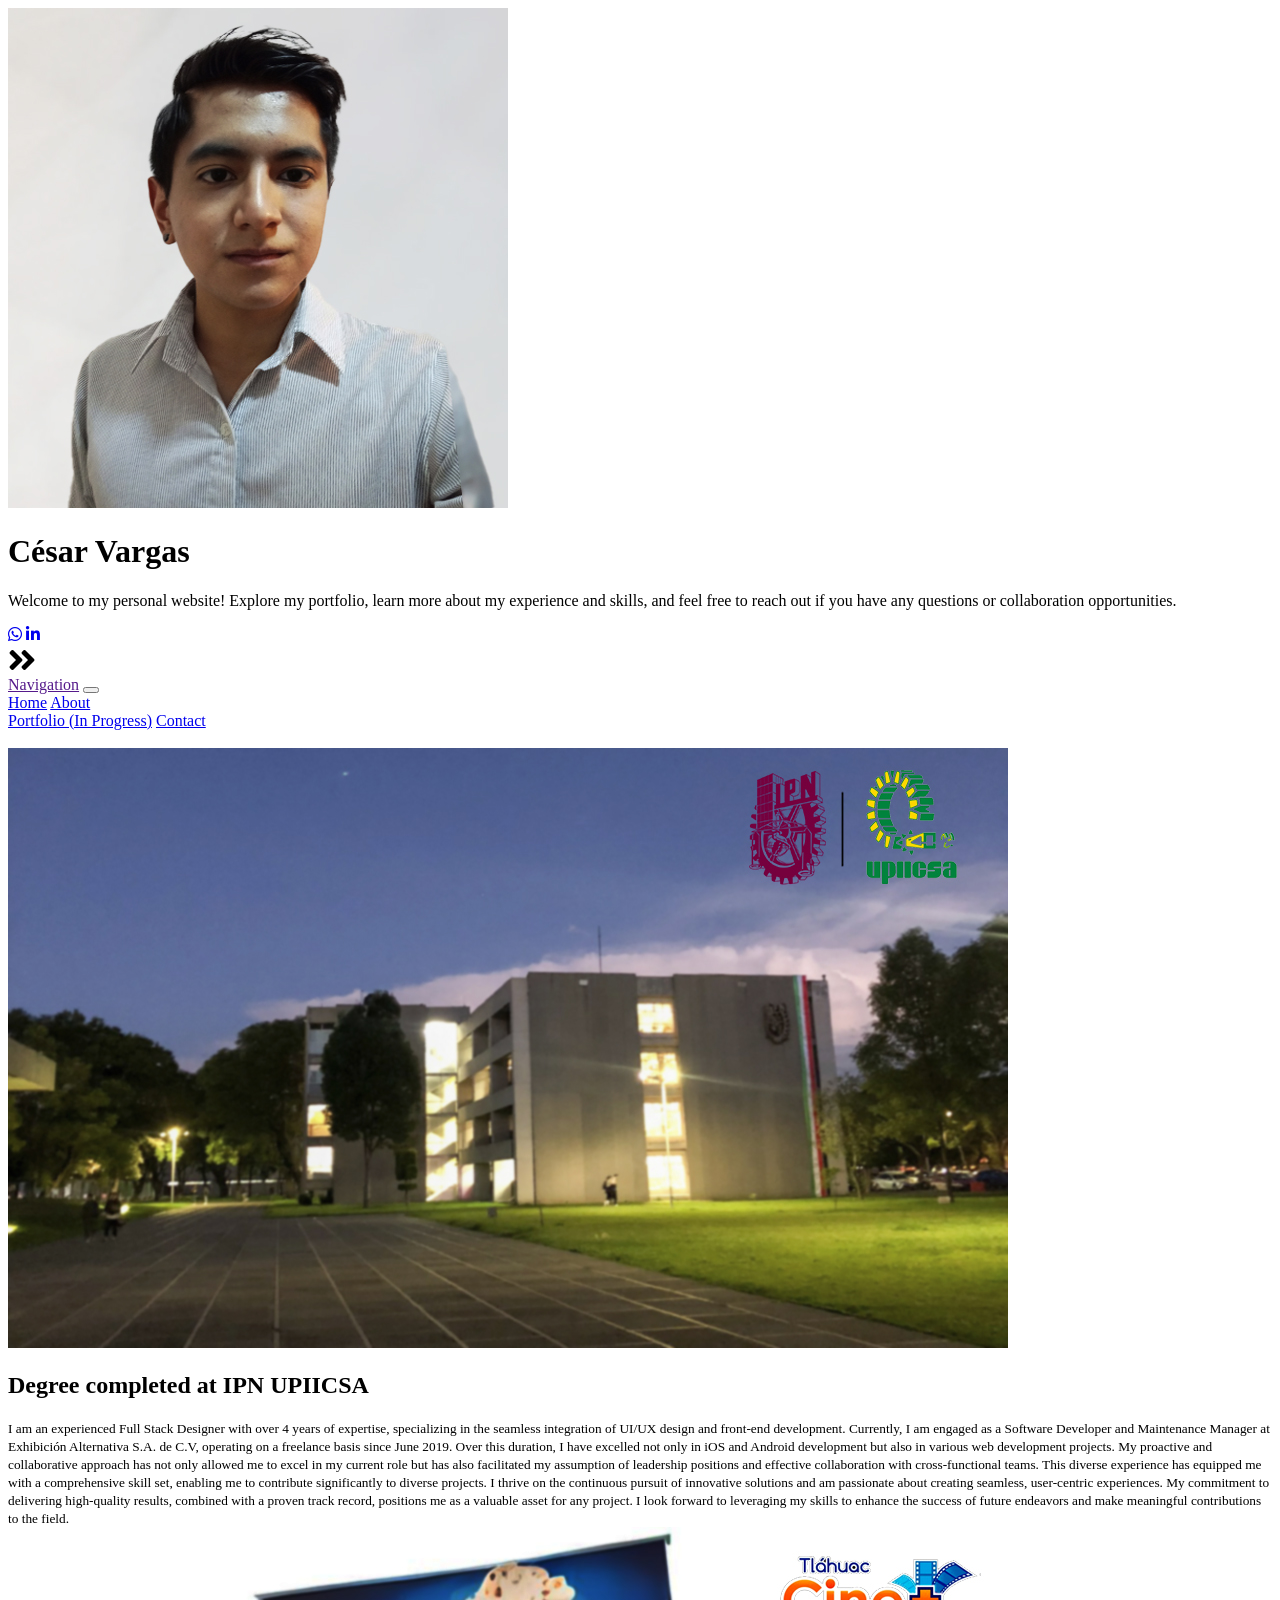
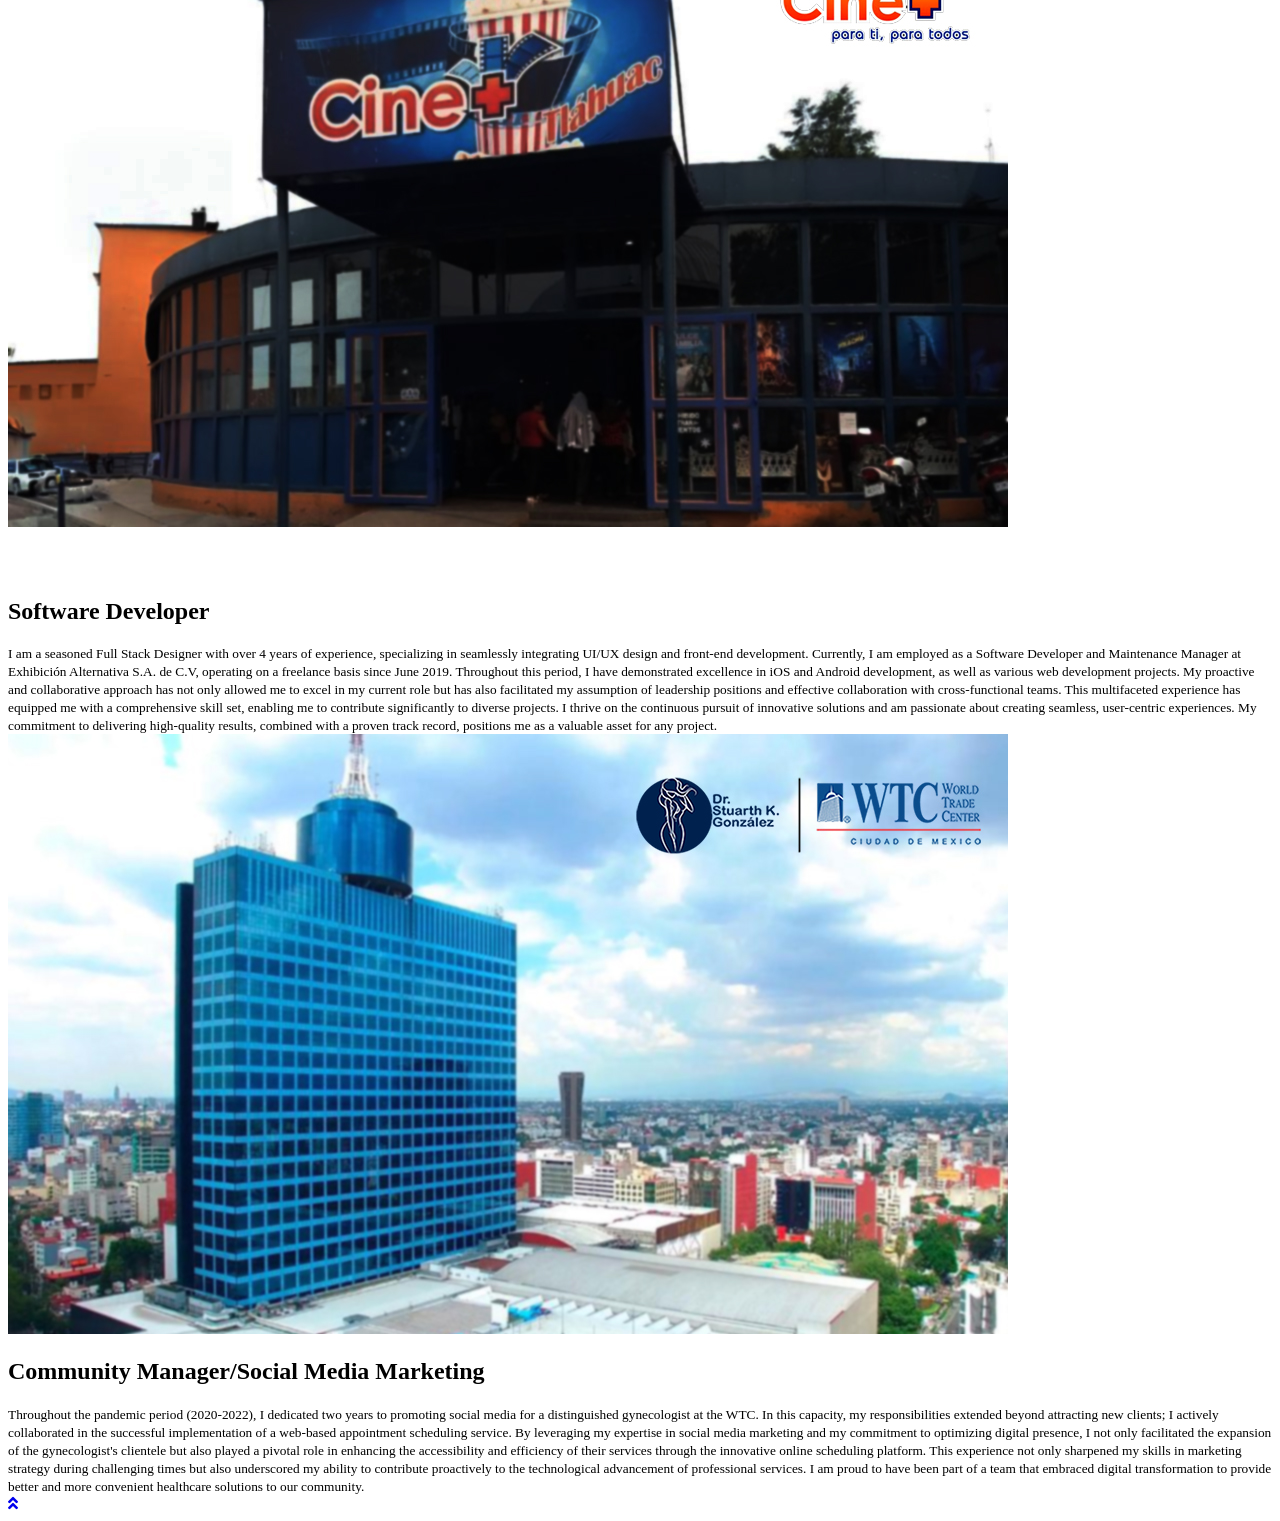
==== commit 908bda57: "Add files via upload" ====
--- a/index.html
+++ b/index.html
@@ -30,9 +30,8 @@
                         Welcome to my personal website! Explore my portfolio, learn more about my experience and skills, and feel free to reach out if you have any questions or collaboration opportunities.
                     </p>
                     <div class="d-flex justify-content-center mb-5">
-                        <a class="btn btn-outline-primary mr-2" href="
-wa.link/rg6mot"><i class="fab fa-whatsapp"></i></a>
-                        <a class="btn btn-outline-primary mr-2" href="https://www.linkedin.com/in/cesarvgs"><i class="fab fa-linkedin-in"></i></a>
+                        <a class="btn btn-outline-primary mr-2" href="https://api.whatsapp.com/send?phone=5215621204896"><i class="fab fa-whatsapp"></i></a>
+                        <a class="btn btn-outline-primary mr-2" href="https://www.linkedin.com/in/cesarvgs/"><i class="fab fa-linkedin-in"></i></a>
                     </div>
                   
                 </div>
@@ -52,7 +51,7 @@
                             <div class="navbar-nav m-auto">
                                 <a href="index.html" class="nav-item nav-link active">Home</a>
                                 <a href="about.html" class="nav-item nav-link">About</a><br>
-								<a href="portfolio.html" class="nav-item nav-link">Portfolio</a>
+								<a href="portfolio.html" class="nav-item nav-link">Portfolio (In Progress)</a>
                                 <a href="contact.html" class="nav-item nav-link">Contact</a>
                             </div>
                         </div>
@@ -71,7 +70,7 @@
                                 <div class="carousel-caption d-flex flex-column align-items-center justify-content-center">
                                     <h2 class="mb-3 text-white font-weight-bold">Degree completed at IPN UPIICSA</h2>
                                     <div class="d-flex text-white">
-                                        <small class="mr-1"><i class=""></i>I hold a Bachelor's degree in Computer Science from the Unidad Profesional Interdisciplinaria de Ingeniería y Ciencias Sociales y Administrativas, completed in December 2023. Throughout my academic journey, I acquired robust skills in business process management and information technology.
+                                        <small class="mr-1"><i class=""></i>I am an experienced Full Stack Designer with over 4 years of expertise, specializing in the seamless integration of UI/UX design and front-end development. Currently, I am engaged as a Software Developer and Maintenance Manager at Exhibición Alternativa S.A. de C.V, operating on a freelance basis since June 2019. Over this duration, I have excelled not only in iOS and Android development but also in various web development projects. My proactive and collaborative approach has not only allowed me to excel in my current role but has also facilitated my assumption of leadership positions and effective collaboration with cross-functional teams. This diverse experience has equipped me with a comprehensive skill set, enabling me to contribute significantly to diverse projects. I thrive on the continuous pursuit of innovative solutions and am passionate about creating seamless, user-centric experiences. My commitment to delivering high-quality results, combined with a proven track record, positions me as a valuable asset for any project. I look forward to leveraging my skills to enhance the success of future endeavors and make meaningful contributions to the field.
 
 </small>
                                     </div>
@@ -84,7 +83,8 @@
                                     <h2 class="text-white font-weight-bold">&nbsp;</h2>
                                     <h2 class="text-white font-weight-bold">Software Developer</h2>
 <div class="d-flex">
-                  <small class="mr-1"><i class="r"></i> I am a seasoned Full Stack Designer with over 4 years of experience, specializing in the seamless integration of UI/UX design and front-end development. Currently, I work as a Software Developer and Maintenance Manager at Exhibición Alternativa S.A. de C.V on a freelance basis since June 2019. During this period, I have excelled in iOS and Android development, as well as web development projects. My proactive and collaborative approach has enabled me to take on leadership roles and work effectively with cross-functional teams.</small>
+                  <small class="mr-1"><i class="r"></i> 
+I am a seasoned Full Stack Designer with over 4 years of experience, specializing in seamlessly integrating UI/UX design and front-end development. Currently, I am employed as a Software Developer and Maintenance Manager at Exhibición Alternativa S.A. de C.V, operating on a freelance basis since June 2019. Throughout this period, I have demonstrated excellence in iOS and Android development, as well as various web development projects. My proactive and collaborative approach has not only allowed me to excel in my current role but has also facilitated my assumption of leadership positions and effective collaboration with cross-functional teams. This multifaceted experience has equipped me with a comprehensive skill set, enabling me to contribute significantly to diverse projects. I thrive on the continuous pursuit of innovative solutions and am passionate about creating seamless, user-centric experiences. My commitment to delivering high-quality results, combined with a proven track record, positions me as a valuable asset for any project.</small>
                 </div>
                                     <!--<a href="" class="btn btn-lg btn-outline-light mt-4">Read More</a>-->
                               </div>
@@ -94,7 +94,8 @@
                                 <div class="carousel-caption d-flex flex-column align-items-center justify-content-center">
                                     <h2 class="text-white font-weight-bold">Community Manager/Social Media Marketing</h2>
                                     <div class="d-flex">
-                                        <small class="mr-2"><i class="f"></i> During the pandemic period (2020-2022), I worked for 2 years promoting social media for a renowned gynecologist at the WTC. In this role, I not only attracted new clients but also collaborated in implementing a web-based appointment scheduling service.</small>
+                                        <small class="mr-2"><i class="f"></i> 
+Throughout the pandemic period (2020-2022), I dedicated two years to promoting social media for a distinguished gynecologist at the WTC. In this capacity, my responsibilities extended beyond attracting new clients; I actively collaborated in the successful implementation of a web-based appointment scheduling service. By leveraging my expertise in social media marketing and my commitment to optimizing digital presence, I not only facilitated the expansion of the gynecologist's clientele but also played a pivotal role in enhancing the accessibility and efficiency of their services through the innovative online scheduling platform. This experience not only sharpened my skills in marketing strategy during challenging times but also underscored my ability to contribute proactively to the technological advancement of professional services. I am proud to have been part of a team that embraced digital transformation to provide better and more convenient healthcare solutions to our community.</small>
                                     </div>
                                     <!--<a href="" class="btn btn-lg btn-outline-light mt-4">Read More</a>-->
                                 </div>
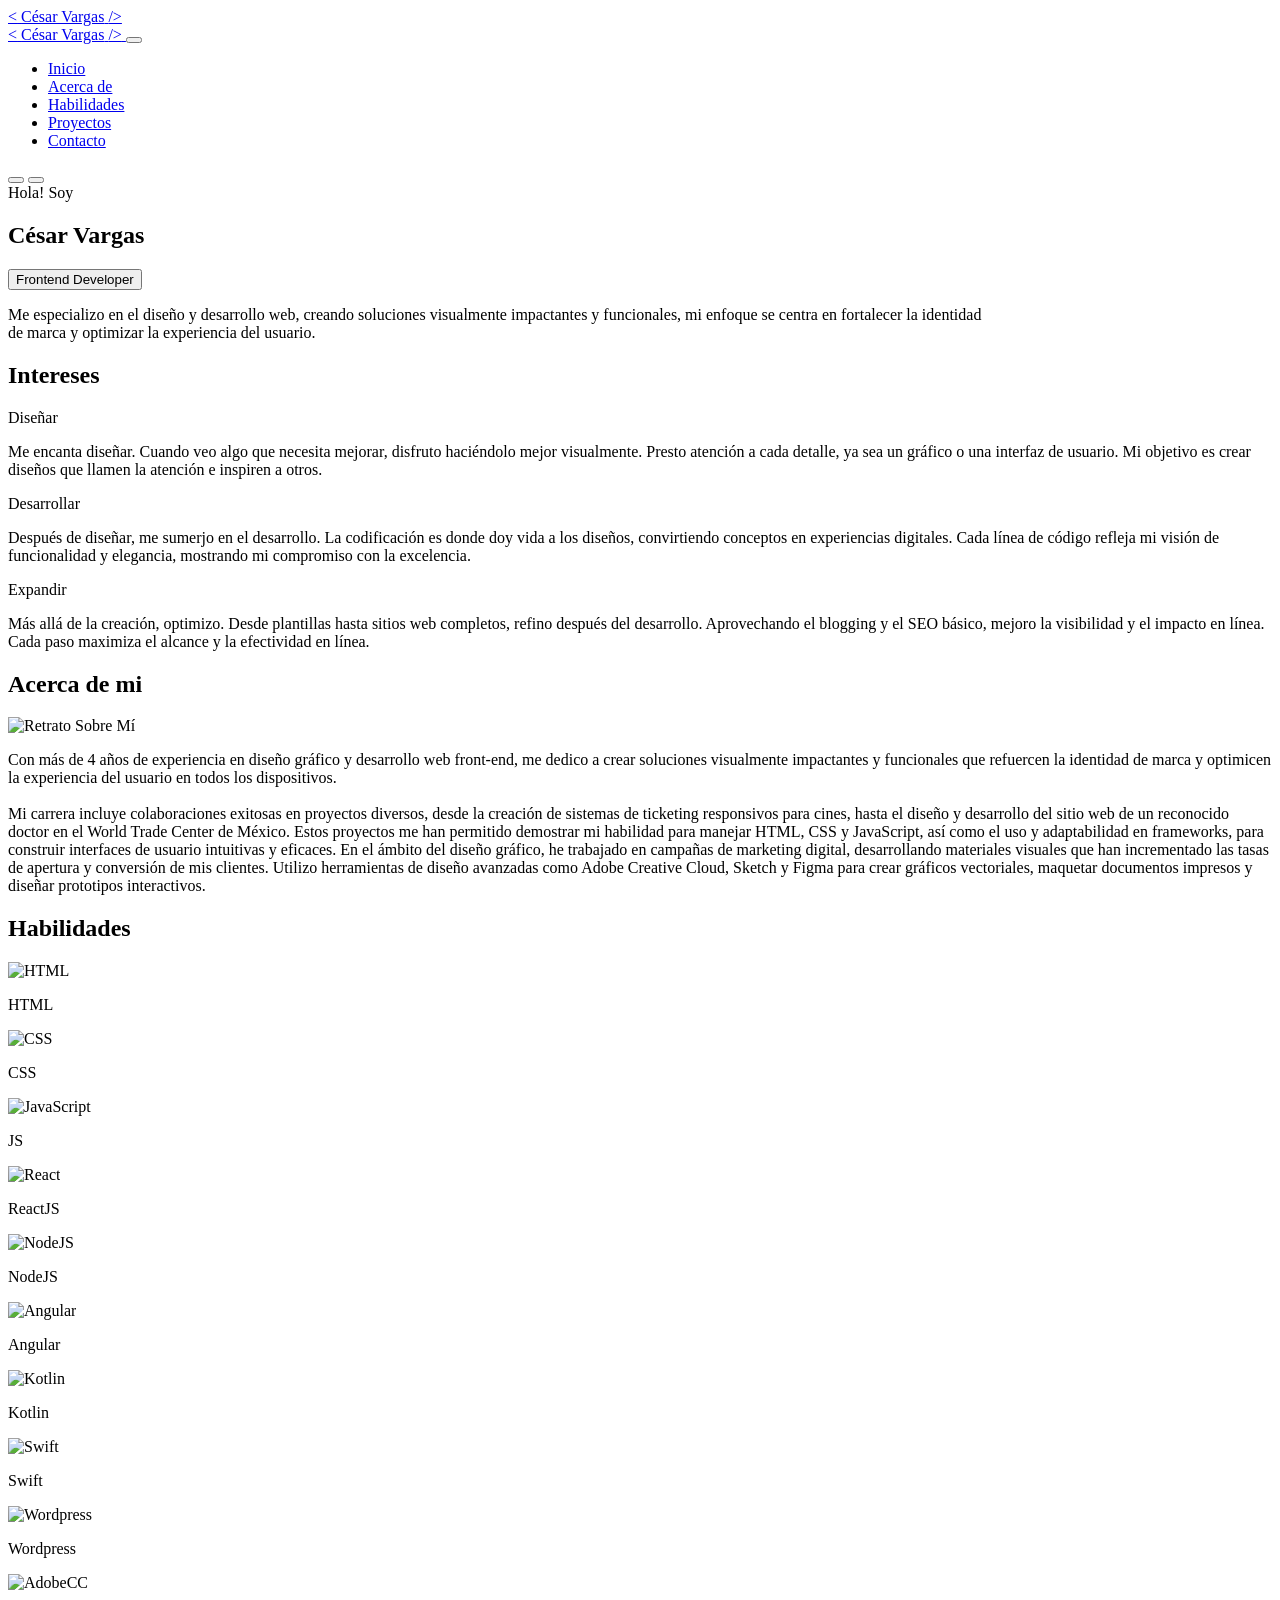
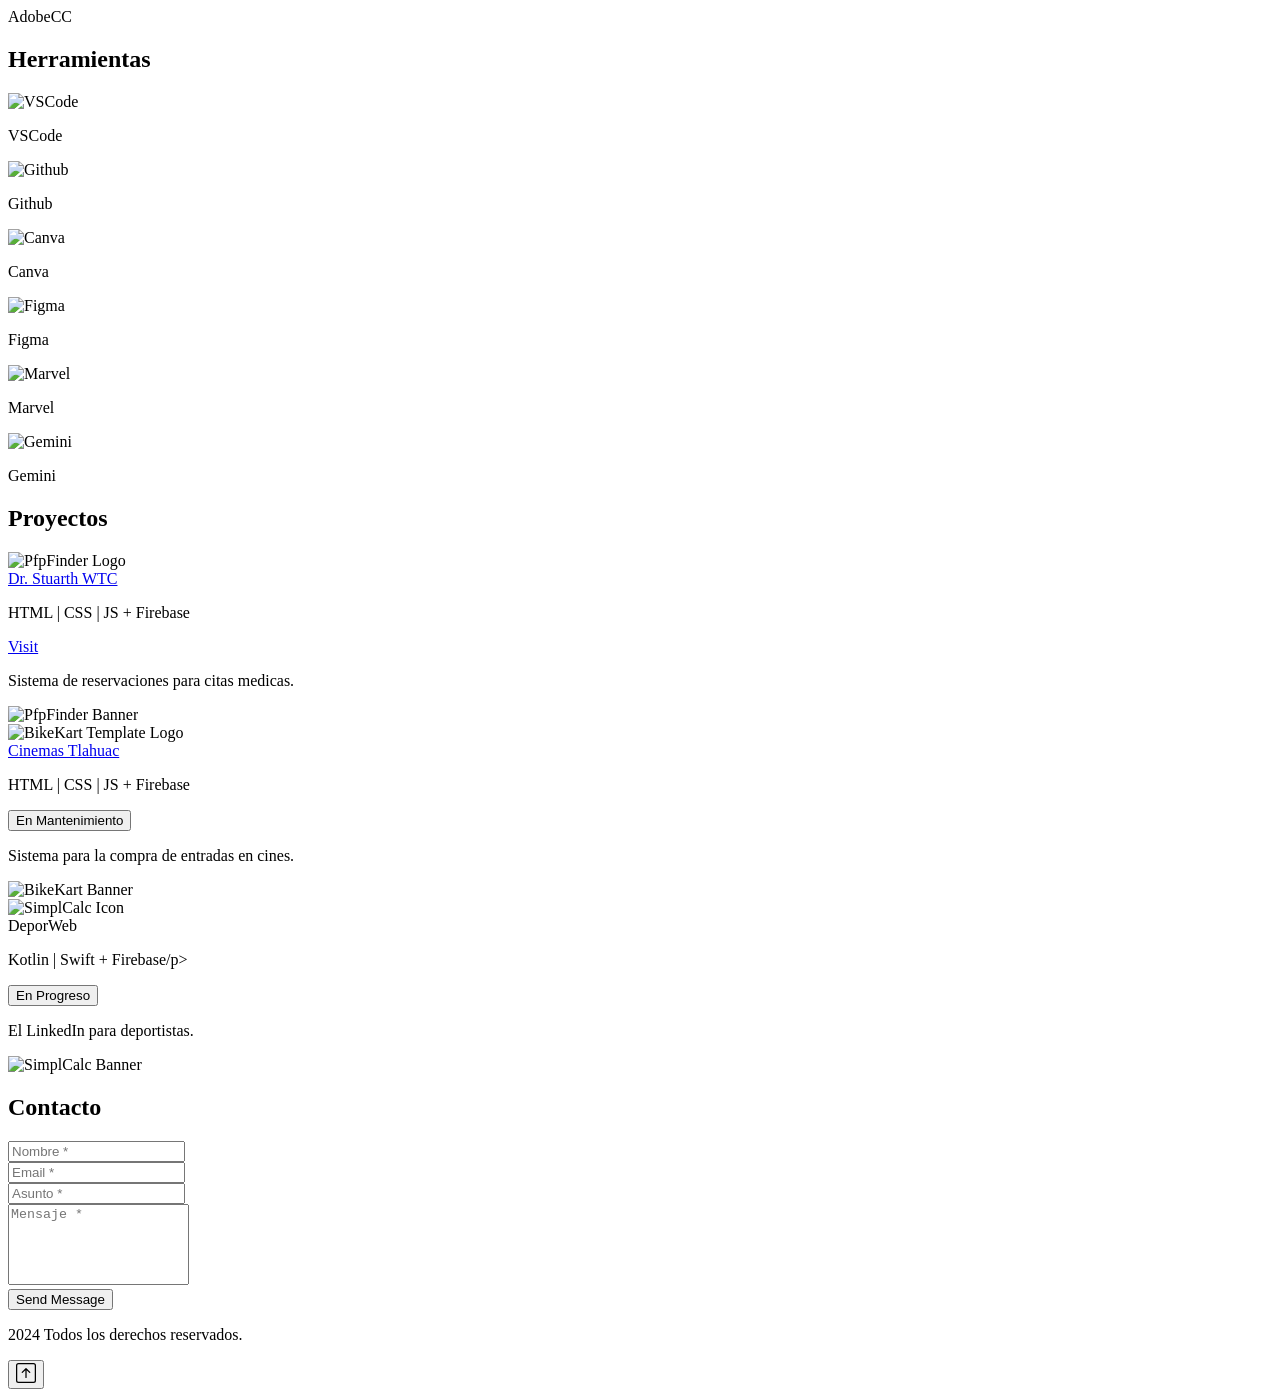
==== commit 09d0ca29: "Add files via upload" ====
--- a/index.html
+++ b/index.html
@@ -1,137 +1,703 @@
 <!DOCTYPE html>
-<html lang="en">
-    <head>
-        <meta charset="utf-8">
-        <title>Personal Professional Portfolio</title>
-        <meta content="width=device-width, initial-scale=1.0" name="viewport">
-        <meta content="Free Website Template" name="keywords">
-        <meta content="Free Website Template" name="description">
-
-        <!-- Favicon -->
-        <link href="img/favicon.ico" rel="icon">
-
-        <!-- Google Fonts -->
-        <link href="https://fonts.googleapis.com/css2?family=Open+Sans:300;400;600;700;800&display=swap" rel="stylesheet">
-
-        <!-- Font Awesome -->
-        <link href="https://cdnjs.cloudflare.com/ajax/libs/font-awesome/5.10.0/css/all.min.css" rel="stylesheet">
-
-        <!-- Customized Bootstrap Stylesheet -->
-        <link href="css/style.css" rel="stylesheet">
-    </head>
-
-    <body>
-        <div class="wrapper">
-            <div class="sidebar">
-                <div class="sidebar-text d-flex flex-column h-100 justify-content-center text-center">
-                    <img class="mx-auto d-block w-75 bg-primary img-fluid rounded-circle mb-4 p-3" src="img/profile.jpg" alt="Image">
-                    <h1 class="font-weight-bold">César Vargas</h1>
-                    <p class="mb-4">
-                        Welcome to my personal website! Explore my portfolio, learn more about my experience and skills, and feel free to reach out if you have any questions or collaboration opportunities.
-                    </p>
-                    <div class="d-flex justify-content-center mb-5">
-                        <a class="btn btn-outline-primary mr-2" href="https://api.whatsapp.com/send?phone=5215621204896"><i class="fab fa-whatsapp"></i></a>
-                        <a class="btn btn-outline-primary mr-2" href="https://www.linkedin.com/in/cesarvgs/"><i class="fab fa-linkedin-in"></i></a>
-                    </div>
-                  
-                </div>
-                <div class="sidebar-icon d-flex flex-column h-100 justify-content-center text-right">
-                    <i class="fas fa-2x fa-angle-double-right text-primary"></i>
-                </div>
-            </div>
-            <div class="content">
-                <!-- Navbar Start -->
-                <div class="container p-0">
-                    <nav class="navbar navbar-expand-lg bg-secondary navbar-dark">
-                        <a href="" class="navbar-brand d-block d-lg-none">Navigation</a>
-                        <button type="button" class="navbar-toggler" data-toggle="collapse" data-target="#navbarCollapse">
-                            <span class="navbar-toggler-icon"></span>
-                        </button>
-                        <div class="collapse navbar-collapse justify-content-between" id="navbarCollapse">
-                            <div class="navbar-nav m-auto">
-                                <a href="index.html" class="nav-item nav-link active">Home</a>
-                                <a href="about.html" class="nav-item nav-link">About</a><br>
-								<a href="portfolio.html" class="nav-item nav-link">Portfolio (In Progress)</a>
-                                <a href="contact.html" class="nav-item nav-link">Contact</a>
-                            </div>
-                        </div>
-                    </nav>
-                </div>
-                <!-- Navbar End -->
-                
-	<br>
-				
-                <!-- Carousel Start -->
-                <div class="container p-0">
-                    <div id="blog-carousel" class="carousel slide" data-ride="carousel">
-                        <div class="carousel-inner">
-                            <div class="carousel-item active">
-                                <img class="w-100" src="img/carousel-1.jpg" alt="Image">
-                                <div class="carousel-caption d-flex flex-column align-items-center justify-content-center">
-                                    <h2 class="mb-3 text-white font-weight-bold">Degree completed at IPN UPIICSA</h2>
-                                    <div class="d-flex text-white">
-                                        <small class="mr-1"><i class=""></i>I am an experienced Full Stack Designer with over 4 years of expertise, specializing in the seamless integration of UI/UX design and front-end development. Currently, I am engaged as a Software Developer and Maintenance Manager at Exhibición Alternativa S.A. de C.V, operating on a freelance basis since June 2019. Over this duration, I have excelled not only in iOS and Android development but also in various web development projects. My proactive and collaborative approach has not only allowed me to excel in my current role but has also facilitated my assumption of leadership positions and effective collaboration with cross-functional teams. This diverse experience has equipped me with a comprehensive skill set, enabling me to contribute significantly to diverse projects. I thrive on the continuous pursuit of innovative solutions and am passionate about creating seamless, user-centric experiences. My commitment to delivering high-quality results, combined with a proven track record, positions me as a valuable asset for any project. I look forward to leveraging my skills to enhance the success of future endeavors and make meaningful contributions to the field.
-
-</small>
+<html lang="es">
+<head>
+    <meta charset="UTF-8">
+    <meta name="viewport" content="width=device-width, initial-scale=1.0">
+
+    <!-- Meta Tags Primarios -->
+    <title>César Vargas - Desarrollador Web Frontend</title>
+
+    <meta name="title" content="César Vargas - Desarrollador Web Frontend">
+    <meta name="description" content="César Vargas - Apasionado Desarrollador Web Frontend creando sitios web hermosos y receptivos. Explora mi portafolio y blog para obtener ideas tecnológicas.">
+    <meta name="keywords" content="César Vargas, Desarrollador Web, Desarrollador Frontend, Portafolio, Blog, Ideas Tecnológicas">
+    <meta name="author" content="César Vargas">
+
+    <!-- Meta Tags de Open Graph / Facebook -->
+    <meta property="og:title" content="César Vargas - Desarrollador Web Frontend">
+    <meta property="og:description" content="Apasionado por crear sitios web hermosos y receptivos. Explora mi portafolio y blog para obtener ideas tecnológicas.">
+    <meta property="og:image" content="assets/images/banner.webp">
+    <meta property="og:url" content="/">
+    <meta property="og:type" content="website">
+
+    <!-- Meta Tags de la Tarjeta de Twitter -->
+    <meta name="twitter:card" content="summary_large_image">
+    <meta name="twitter:title" content="César Vargas - Desarrollador Web Frontend">
+    <meta name="twitter:description" content="Apasionado por crear sitios web hermosos y receptivos. Explora mi portafolio y blog para obtener ideas tecnológicas.">
+    <meta name="twitter:image" content="assets/images/banner.webp">
+
+    <!-- Favicon -->
+    <link rel="icon" href="assets/images/vj.webp" type="image/x-icon">
+
+    <!-- Google Fonts: Rubik -->
+    <style type="text/css">@font-face {font-family:Rubik;font-style:normal;font-weight:400;src:url(/cf-fonts/s/rubik/5.0.18/arabic/400/normal.woff2);unicode-range:U+0600-06FF,U+0750-077F,U+0870-088E,U+0890-0891,U+0898-08E1,U+08E3-08FF,U+200C-200E,U+2010-2011,U+204F,U+2E41,U+FB50-FDFF,U+FE70-FE74,U+FE76-FEFC;font-display:swap;}@font-face {font-family:Rubik;font-style:normal;font-weight:400;src:url(/cf-fonts/s/rubik/5.0.18/cyrillic/400/normal.woff2);unicode-range:U+0301,U+0400-045F,U+0490-0491,U+04B0-04B1,U+2116;font-display:swap;}@font-face {font-family:Rubik;font-style:normal;font-weight:400;src:url(/cf-fonts/s/rubik/5.0.18/latin-ext/400/normal.woff2);unicode-range:U+0100-02AF,U+0304,U+0308,U+0329,U+1E00-1E9F,U+1EF2-1EFF,U+2020,U+20A0-20AB,U+20AD-20CF,U+2113,U+2C60-2C7F,U+A720-A7FF;font-display:swap;}@font-face {font-family:Rubik;font-style:normal;font-weight:400;src:url(/cf-fonts/s/rubik/5.0.18/hebrew/400/normal.woff2);unicode-range:U+0590-05FF,U+200C-2010,U+20AA,U+25CC,U+FB1D-FB4F;font-display:swap;}@font-face {font-family:Rubik;font-style:normal;font-weight:400;src:url(/cf-fonts/s/rubik/5.0.18/cyrillic-ext/400/normal.woff2);unicode-range:U+0460-052F,U+1C80-1C88,U+20B4,U+2DE0-2DFF,U+A640-A69F,U+FE2E-FE2F;font-display:swap;}@font-face {font-family:Rubik;font-style:normal;font-weight:400;src:url(/cf-fonts/s/rubik/5.0.18/latin/400/normal.woff2);unicode-range:U+0000-00FF,U+0131,U+0152-0153,U+02BB-02BC,U+02C6,U+02DA,U+02DC,U+0304,U+0308,U+0329,U+2000-206F,U+2074,U+20AC,U+2122,U+2191,U+2193,U+2212,U+2215,U+FEFF,U+FFFD;font-display:swap;}</style>
+
+    <!-- Hojas de Estilo -->
+    <link rel="stylesheet" href="assets/css/aos.css">
+    <link rel="stylesheet" href="assets/css/owl.carousel.min.css">
+    <link rel="stylesheet" href="assets/css/bootstrap.min.css">
+    <link rel="stylesheet" href="assets/css/bootstrap-icons.min.css">
+    <link rel="stylesheet" href="assets/css/style.css">
+
+    <!-- Precarga de Recursos Importantes -->
+    <link rel="preload" href="assets/css/aos.css" as="style">
+    <link rel="preload" href="assets/css/owl.carousel.min.css" as="style">
+    <link rel="preload" href="assets/css/bootstrap.min.css" as="style">
+    <link rel="preload" href="assets/css/bootstrap-icons.min.css" as="style">
+    <link rel="preload" href="assets/css/style.css" as="style">
+
+    <!-- MS-Clarity Analytics -->
+    <script type="text/javascript">
+    (function(c,l,a,r,i,t,y){
+        c[a]=c[a]||function(){(c[a].q=c[a].q||[]).push(arguments)};
+        t=l.createElement(r);t.async=1;t.src="https://www.clarity.ms/tag/"+i;
+        y=l.getElementsByTagName(r)[0];y.parentNode.insertBefore(t,y);
+    })(window, document, "clarity", "script", "ld2h640kif");
+    </script>
+
+</head>
+
+<body data-bs-theme="dark" data-bs-spy="scroll" data-bs-target="#navbar">
+
+    <!-- Precargador -->
+    <div id="preloader"></div>
+    
+    <!-- Encabezado -->
+    <header id="header" class="fixed-top">
+        <nav id="navbar" class="navbar navbar-expand-md">
+            <div class="container">
+                <a href="/" class="navbar-brand logo">
+                    <span>&lt;</span>
+                    <span class="logo-name">César Vargas</span>
+                    <span>/&gt;</span>
+                </a>
+                <div class="offcanvas offcanvas-end fixedHeaderNavbar" tabindex="-1" id="offcanvasNavbar" aria-labelledby="offcanvasNavbarMenu">
+                    <div class="offcanvas-header">
+                        <a href="/" class="offcanvas-title navbar-brand logo aos-init aos-animate" id="offcanvasNavbarMenu" data-aos="fade-down" data-aos-delay="600">
+                            <span>&lt;</span>
+                            <span class="logo-name">César Vargas</span>
+                            <span>/&gt;</span>
+                        </a>
+                        <button type="button" class="navbar-toggler" data-bs-dismiss="offcanvas" aria-label="Close Navigation Menu"><i class="bi bi-x toggle-icon"></i></button>
+                    </div>
+                    <div class="offcanvas-body">
+                        <ul class="navbar-nav nav-underline justify-content-end flex-grow-1">
+                            <li class="nav-item" data-aos="fade-down" data-aos-delay="500" data-bs-dismiss="offcanvas"><a href="#hero" class="nav-link active" aria-current="page">Inicio</a></li>
+                            <li class="nav-item" data-aos="fade-down" data-aos-delay="600" data-bs-dismiss="offcanvas"><a href="#about" class="nav-link">Acerca de</a></li>
+                            <li class="nav-item" data-aos="fade-down" data-aos-delay="700" data-bs-dismiss="offcanvas"><a href="#skills" class="nav-link">Habilidades</a></li>
+                            <li class="nav-item" data-aos="fade-down" data-aos-delay="800" data-bs-dismiss="offcanvas"><a href="#projects" class="nav-link">Proyectos</a></li>
+                           <!-- <li class="nav-item" data-aos="fade-down" data-aos-delay="900" data-bs-dismiss="offcanvas"><a href="#blogs" class="nav-link">Blogs</a></li> -->
+                            <li class="nav-item" data-aos="fade-down" data-aos-delay="1000" data-bs-dismiss="offcanvas"><a href="#contact" class="nav-link">Contacto</a></li>
+                        </ul>
+                    </div>
+                </div>
+                <button class="btn border-0" id="switchTheme" data-aos="fade-down" data-aos-delay="600"><i class="bi bi-brightness-high-fill"></i></button>
+                <button class="navbar-toggler border-0" type="button" data-bs-toggle="offcanvas" data-bs-target="#offcanvasNavbar" aria-controls="offcanvasNavbar" aria-label="Abrir menú de navegación" data-aos="fade-down" data-aos-delay="600"><i class="bi bi-list toggle-icon"></i></button>
+            </div>
+        </nav>
+    </header>
+
+    <!-- Hero -->
+    <section id="hero">
+        <div class="container">     
+            <div class="row about-content">
+                <div class="col-lg-5 order-lg-2">
+                    <div class="hero-portrait">
+                        <div class="pic aos-init aos-animate" data-aos="fade-up" data-aos-delay="600"></div>
+                    </div>
+                </div>
+                <div class="col-lg-7 order-lg-1 hero-content">
+                    <span class="h3" data-aos="fade-up" data-aos-delay="0">Hola! Soy</span>
+                    <h1 class="name" data-aos="fade-up" data-aos-delay="200"><span>César Vargas</span></h1>
+                    <button type="button" class="btn btn-sm mt-3 mb-3 btn-showcase aos-init aos-animate" data-aos="fade-up" data-aos-delay="400"><i class="bi bi-stars"></i> Frontend Developer</button>
+                    <p class="tagline mb-3" data-aos="fade-up" data-aos-delay="600"> Me especializo en el diseño y desarrollo web, creando soluciones visualmente impactantes y funcionales, mi enfoque se centra en fortalecer la identidad <br>de marca y optimizar la experiencia del usuario.</p>
+                    <div class="social-icons pb-2 pt-2 mb-2">
+                        <a href="https://twitter.com/cesarvgss/" target="_blank" class="twitter-x" data-aos="fade-up" data-aos-delay="640"><i class="bi bi-twitter-x"></i></a>
+                        <a href="https://www.instagram.com/cesar.vgs/" target="_blank" class="instagram" data-aos="fade-up" data-aos-delay="660"><i class="bi bi-instagram"></i></a>
+                      <!--  <a href="https://www.youtube.com/@cesarvgs/" target="_blank" class="youtube" data-aos="fade-up" data-aos-delay="680"><i class="bi bi-youtube"></i></a> -->
+                        <a href="https://www.linkedin.com/cesar.vgs/" target="_blank" class="linkedin" data-aos="fade-up" data-aos-delay="690"><i class="bi bi-linkedin"></i></a>
+                        <a href="https://github.com/cesarvgs/" target="_blank" class="github" data-aos="fade-up" data-aos-delay="620"><i class="bi bi-github"></i></a>
+                       <!--  <a href="https://discord.gg/ktwSbx99PG" target="_blank" class="discord" data-aos="fade-up" data-aos-delay="700"><i class="bi bi-discord"></i></a>-->
+                    </div>
+                   <!-- <div class="links pt-3" data-aos="fade-up" data-aos-delay="700">
+                        <a href="https://github.com/cesar.vgs/" target="_blank" class="link"><i class="bi bi-link-45deg"></i>GitHub</a>
+                        <a href="https://vijaysingh.hashnode.dev/" target="_blank" class="link"><i class="bi bi-link-45deg"></i>Hashnode</a>
+                    </div>-->
+                </div>
+            </div>
+        </div>
+    </section>
+
+	
+<!-- Cosas que Amo -->
+<section id="things-i-love">
+    <div class="container">
+        <!-- <h6 class="text-center"><span class="btn btn-sm theme-button theme-text">Intereses</span></h6> -->
+        <h2 class="section-heading text-center">Intereses</h2>
+        <div class="row justify-content-center pt-3 gy-4">
+            <div class="col-lg-4 col-md-6 aos-init aos-animate" data-aos="fade-up">
+                <div class="card">
+                    <div class="circle-container">
+                        <div class="circle"><i class="bi bi-droplet-half"></i></div>
+                    </div>
+                    <div class="card-body">
+                        <p class="card-title">Diseñar</p>
+                        <p class="card-text">Me encanta diseñar. Cuando veo algo que necesita mejorar, disfruto haciéndolo mejor visualmente. Presto atención a cada detalle, ya sea un gráfico o una interfaz de usuario. Mi objetivo es crear diseños que llamen la atención e inspiren a otros.</p>
+                    </div>
+                </div>
+            </div>
+            <div class="col-lg-4 col-md-6 aos-init aos-animate" data-aos="fade-up">
+                <div class="card">
+                    <div class="circle-container">
+                        <div class="circle"><i class="bi bi-code-slash"></i></div>
+                    </div>
+                    <div class="card-body">
+                        <p class="card-title">Desarrollar</p>
+                        <p class="card-text">Después de diseñar, me sumerjo en el desarrollo. La codificación es donde doy vida a los diseños, convirtiendo conceptos en experiencias digitales. Cada línea de código refleja mi visión de funcionalidad y elegancia, mostrando mi compromiso con la excelencia.</p>
+                    </div>
+                </div>
+            </div>
+            <div class="col-lg-4 col-md-6 aos-init aos-animate" data-aos="fade-up">
+                <div class="card">
+                    <div class="circle-container">
+                        <div class="circle"><i class="bi bi-cup-hot"></i></div>
+                    </div>
+                    <div class="card-body">
+                        <p class="card-title">Expandir</p>
+                        <p class="card-text">Más allá de la creación, optimizo. Desde plantillas hasta sitios web completos, refino después del desarrollo. Aprovechando el blogging y el SEO básico, mejoro la visibilidad y el impacto en línea. Cada paso maximiza el alcance y la efectividad en línea.</p>
+                    </div>
+                </div>
+            </div>
+        </div>
+    </div>
+</section>
+	
+	
+    <!-- Datos personales
+    <section id="about" class="section">
+        <div class="container">
+            <div class="section-title" data-aos="fade-up">
+                <h2>Acerca de mí</h2>
+            </div>
+            <div class="row about-content">
+                <div class="col-lg-7 col-md-8">
+                    <h3 data-aos="fade-up" data-aos-delay="100">Frontend Developer | UX Designer</h3>
+                    <p class="fst-italic" data-aos="fade-up" data-aos-delay="200">Me encanta transformar ideas en experiencias digitales cautivadoras. Tengo 4 años de experiencia en diseñar y desarrollar sitios web responsivos que combinan funcionalidad y estética.</p>
+                    <ul>
+                        <li data-aos="fade-up" data-aos-delay="300"><i class="bi bi-chevron-right"></i> <strong>Edad:</strong> <span>25 años</span></li>
+                        <li data-aos="fade-up" data-aos-delay="400"><i class="bi bi-chevron-right"></i> <strong>Teléfono:</strong> <span>(+52) 5571214833</span></li>
+                        <li data-aos="fade-up" data-aos-delay="500"><i class="bi bi-chevron-right"></i> <strong>Ciudad:</strong> <span>México, CDMX</span></li>
+                        <li data-aos="fade-up" data-aos-delay="700"><i class="bi bi-chevron-right"></i> <strong>Universidad:</strong> <span>IPN UPIICSA</span></li>
+                        <li data-aos="fade-up" data-aos-delay="700"><i class="bi bi-chevron-right"></i> <strong>Título:</strong> <span>Lic. en Ciencias de la Informática</span></li>
+                        <li data-aos="fade-up" data-aos-delay="800"><i class="bi bi-chevron-right"></i> <strong>Email:</strong> <span><a href="mailto:contact@cesar.vgs.com" class="link">cesarvargaas@hotmail.com</a></span></li>
+                    </ul>
+                </div>
+                <div class="col-lg-5 col-md-4 mt-3" data-aos="fade-left" data-aos-delay="300">
+                    <img src="assets/images/about.webp" alt="César Vargas" class="img-fluid rounded-circle">
+                </div>
+            </div>
+        </div>
+    </section> -->
+	
+
+<!-- Sobre Mí -->
+<section id="about">
+    <div class="container">
+      <!--  <h6 class="text-center"><span class="btn btn-sm theme-button theme-text">¿Pero quién soy yo?</span></h6>-->
+        <h2 class="section-heading text-center">Acerca de mi</h2>
+        <!--  <p class="text-center muted-text mt-3 mb-4">Mi historia en pocas palabras ;)</p> -->
+        <div class="row justify-content-center aos-init" data-aos="fade-down" data-aos-delay="200">
+            <div class="col-lg-5 about-portrait">
+                <img src="assets/images/portrait-2.webp" class="img-fluid pic" alt="Retrato Sobre Mí">
+            </div>
+            <div class="col-lg-7">
+                <p class="bio">
+				Con más de 4 años de experiencia en diseño gráfico y desarrollo web front-end, me dedico a crear soluciones visualmente impactantes y funcionales que refuercen la identidad de marca y optimicen la experiencia del usuario en todos los dispositivos.
+                    <br><br>
+				Mi carrera incluye colaboraciones exitosas en proyectos diversos, desde la creación de sistemas de ticketing responsivos para cines, hasta el diseño y desarrollo del sitio web de un reconocido doctor en el World Trade Center de México. Estos proyectos me han permitido demostrar mi habilidad para manejar HTML, CSS y JavaScript, así como el uso y adaptabilidad en frameworks, para construir interfaces de usuario intuitivas y eficaces. En el ámbito del diseño gráfico, he trabajado en campañas de marketing digital, desarrollando materiales visuales que han incrementado las tasas de apertura y conversión de mis clientes. Utilizo herramientas de diseño avanzadas como Adobe Creative Cloud, Sketch y Figma para crear gráficos vectoriales, maquetar documentos impresos y diseñar prototipos interactivos.
+                   <!--  <br><br>
+                    Y sí, también escribo sobre mis aventuras en la tecnología y los juegos. Si estás interesado, puedes visitar mi blog de juegos, <a href="https://gamesroid.com/" target="_blank">GamesRoid</a>. -->
+                </p>
+            </div>
+        </div>
+    </div>
+</section>
+	
+
+    <!-- Habilidades -->
+ <section id="skills">
+        <div class="container">
+         <!--    <h6 class="text-center"><span class="btn btn-sm theme-button theme-text">What do I know?</span></h6> -->
+            <h2 class="section-heading text-center">Habilidades</h2>
+            <!--  <p class="text-center muted-text mt-3 mb-4">Here are some of the technologies that are part of my current stack:</p> -->
+            <div class="row justify-content-center row-cols-2 row-cols-md-3 row-cols-lg-6 mt-4 gy-4 skills-container aos-init" data-aos="fade-up" data-aos-delay="200">
+                <div class="col">
+                    <div class="skill">
+                        <img class="skill-image" src="assets/images/skills/HTML.svg" alt="HTML">
+                        <p class="skill-name">HTML</p>
+                    </div>
+                </div>
+                <div class="col">
+                    <div class="skill">
+                        <img class="skill-image" src="assets/images/skills/CSS.svg" alt="CSS">
+                        <p class="skill-name">CSS</p>
+                    </div>
+                </div>
+                <div class="col">
+                    <div class="skill">
+                        <img class="skill-image" src="assets/images/skills/JS.svg" alt="JavaScript">
+                        <p class="skill-name">JS</p>
+                    </div>
+                </div>
+                <div class="col">
+                    <div class="skill">
+                        <img class="skill-image" src="assets/images/skills/React.png" alt="React">
+                        <p class="skill-name">ReactJS</p>
+                    </div>
+                </div>
+                <div class="col">
+                    <div class="skill">
+                        <img class="skill-image" src="assets/images/skills/NodeJS.svg" alt="NodeJS">
+                        <p class="skill-name">NodeJS</p>
+                    </div>
+                </div>
+                <div class="col">
+                    <div class="skill">
+                        <img class="skill-image" src="assets/images/skills/Angular.png" alt="Angular">
+                        <p class="skill-name">Angular</p>
+                    </div>
+                </div>
+                <div class="col">
+                    <div class="skill">
+                        <img class="skill-image" src="assets/images/skills/Kotlin.png" alt="Kotlin">
+                        <p class="skill-name">Kotlin</p>
+                    </div>
+                </div>
+                <div class="col">
+                    <div class="skill">
+                        <img class="skill-image" src="assets/images/skills/Swift.png" alt="Swift">
+                        <p class="skill-name">Swift</p>
+                    </div>
+                </div>
+                <div class="col">
+                    <div class="skill">
+                        <img class="skill-image" src="assets/images/skills/Wordpress.png" alt="Wordpress">
+                        <p class="skill-name">Wordpress</p>
+                    </div>
+                </div>
+                <div class="col">
+                    <div class="skill">
+                        <img class="skill-image" src="assets/images/skills/AdobeCC.png" alt="AdobeCC">
+                        <p class="skill-name">AdobeCC</p>
+                    </div>
+                </div>
+            </div>
+        </div>
+    </section>
+	
+	
+    <!-- Herramientas -->
+    <section id="tools">
+        <div class="container">
+           <!--  <h6 class="text-center"><span class="btn btn-sm theme-button theme-text">What I uses?</span></h6> -->
+            <h2 class="section-heading text-center">Herramientas</h2>
+         <!--    <p class="text-center muted-text mt-3 mb-4">Tech stack known? Here are tools that I runs:</p> -->
+            <div class="row justify-content-center row-cols-2 row-cols-md-3 row-cols-lg-6 mt-4 gy-4 tools-container aos-init" data-aos="fade-down" data-aos-delay="200">
+                <div class="col">
+                    <div class="tool">
+                        <img class="tool-image" src="assets/images/tools/vscode.svg" alt="VSCode">
+                        <p class="tool-name">VSCode</p>
+                    </div>
+                </div>
+                <div class="col">
+                    <div class="tool">
+                        <img class="tool-image" src="assets/images/tools/github.svg" alt="Github">
+                        <p class="tool-name">Github</p>
+                    </div>
+                </div>
+                <div class="col">
+                    <div class="tool">
+                        <img class="tool-image" src="assets/images/tools/canva.svg" alt="Canva">
+                        <p class="tool-name">Canva</p>
+                    </div>
+                </div>
+                <div class="col">
+                    <div class="tool">
+                        <img class="tool-image" src="assets/images/tools/Figma.svg" alt="Figma">
+                        <p class="tool-name">Figma</p>
+                    </div>
+                </div>
+                <div class="col">
+                    <div class="tool">
+                        <img class="tool-image" src="assets/images/tools/Marvel.png" alt="Marvel">
+                        <p class="tool-name">Marvel</p>
+                    </div>
+                </div>
+                <div class="col">
+                    <div class="tool">
+                        <img class="tool-image" src="assets/images/tools/Gemini.svg" alt="Gemini">
+                        <p class="tool-name">Gemini</p>
+                    </div>
+                </div>
+            </div>
+        </div>
+    </section>
+
+    <!-- Timelines 
+    <section id="timelines">
+        <div class="container">
+            <h6 class="text-center"><span class="btn btn-sm theme-button theme-text">What am Doing?</span></h6>
+            <h2 class="section-heading text-center">Timelines</h2>
+            <div class="row justify-content-center row-cols-2 row-cols-md-3 row-cols-lg-6 skills-container">
+                <div class="col">
+                </div>
+            </div>
+        </div>
+    </section> -->
+	
+	
+	<!-- Proyectos -->
+    <section id="projects">
+        <div class="container">
+           <!-- <h6 class="text-center"><span class="btn btn-sm theme-button theme-text">What I've done?</span></h6> -->
+            <h2 class="section-heading text-center">Proyectos</h2>
+            <div class="row justify-content-center mt-4 gy-4 aos-init" data-aos="fade-up" data-aos-delay="200">
+                <div class="col-lg-4 col-md-6">
+                    <div class="card project-card">
+                        <div class="card-body">
+                            <div class="d-flex align-items-center">
+                                <div class="col-2">
+                                    <img src="assets/images/projects/pfpfinder-icon.png" class="img-fluid icon" alt="PfpFinder Logo">
+                                </div>
+                                <div class="col-7 p-0">
+                                    <a href="https://www.drstuarthgonzalez.com/" class="card-title title" target="_blank">Dr. Stuarth WTC</a>
+                                    <p class="stacks m-0">HTML | CSS | JS + Firebase</p>
+                                </div>
+                                <div class="col-3 align-middle">
+                                    <a href="https://pfpfinder.com/" class="btn btn-sm primary-bg-btn rounded-5" target="_blank">Visit <i class="bi bi-arrow-up-right-circle-fill"></i></a>
+                                </div>
+                            </div>
+                        </div>
+                        <div class="description-container">
+                            <p class="description">Sistema de reservaciones para citas medicas.</p>
+                        </div>
+                        <div class="banner-container">
+                            <div class="overlay">
+                                <a href="https://pfpfinder.com/" class="btn" target="_blank"><i class="bi bi-arrow-up-right-circle-fill"></i></a>
+                            </div>
+                            <img src="assets/images/projects/pfpfinder-banner.webp" class="card-img-top banner" alt="PfpFinder Banner">
+                        </div>
+                    </div>
+                </div>
+
+                <div class="col-lg-4 col-md-6">
+                    <div class="card project-card">
+                        <div class="card-body">
+                            <div class="d-flex align-items-center">
+                                <div class="col-2">
+                                    <img src="assets/images/projects/bikekart-icon.png" class="img-fluid icon" alt="BikeKart Template Logo">
+                                </div>
+                                <div class="col-7 p-0">
+                                    <a href="https://cinemastlahuac.github.io/" class="card-title title" target="_blank">Cinemas Tlahuac</a>
+                                    <p class="stacks m-0">HTML | CSS | JS + Firebase</p>
+                                </div>
+                                <div class="col-3 align-middle">
+                                    <button class="btn btn-sm in-progress cursor-not-allowed">En Mantenimiento</button>
+                                </div>
+                            </div>
+                        </div>
+                        <div class="description-container">
+                            <p class="description">Sistema para la compra de entradas en cines.</p>
+                        </div>
+                        <div class="banner-container">
+                            <div class="overlay">
+                                <a href="https://itsvijaysingh.github.io/BikeKart/" class="btn" target="_blank"><i class="bi bi-arrow-up-right-circle-fill"></i></a>
+                            </div>
+                            <img src="assets/images/projects/bikekart-banner.webp" class="card-img-top banner" alt="BikeKart Banner">
+                        </div>
+                    </div>
+                </div>
+
+                <div class="col-lg-4 col-md-6">
+                    <div class="card project-card cursor-not-allowed">
+                        <div class="card-body ">
+                            <div class="d-flex align-items-center">
+                                <div class="col-2">
+                                    <img src="assets/images/projects/simplcalc-icon.png" class="img-fluid icon" alt="SimplCalc Icon">
+                                </div>
+                                <div class="col-7 p-0">
+                                    <span class="card-title title">DeporWeb</span>
+                                    <p class="stacks m-0">Kotlin | Swift + Firebase/p>
+                                </div>
+                                <div class="col-3 align-middle">
+                                    <button class="btn btn-sm in-progress cursor-not-allowed">En Progreso</button>
+                                </div>
+                            </div>
+                        </div>
+                        <div class="description-container">
+                            <p class="description">El LinkedIn para deportistas.</p>
+                        </div>
+                        <div class="banner-container cursor-not-allowed">
+                            <div class="overlay">
+                                <i class="bi bi-hourglass-split"></i>
+                            </div>
+                            <img src="assets/images/projects/simplcalc-banner.webp" class="card-img-top banner" alt="SimplCalc Banner">
+                        </div>
+                    </div>
+                </div>
+            </div>
+        </div>
+    </section>
+
+
+	
+ <!-- Testimonios
+    <section id="testimonials">
+        <div class="container">
+            <h6 class="text-center"><span class="btn btn-sm theme-button theme-text">What they Think?</span></h6>
+            <h2 class="section-heading text-center">Testimonials</h2>
+            <p class="text-center muted-text mt-3 mb-4">What do my friends and clients say about me.</p>
+            <div class="row mt-4 gy-4 aos-init" data-aos="fade-down" data-aos-delay="200">
+                <div class="col-md-12">
+                    <div id="testimonial-slider" class="owl-carousel owl-loaded owl-drag">                        
+                    <div class="owl-stage-outer"><div class="owl-stage" style="transform: translate3d(-1488px, 0px, 0px); transition: all 0.25s ease 0s; width: 3720px;"><div class="owl-item cloned" style="width: 372px;"><div class="testimonial">
+                            <p class="description">
+                                Bro, I admire your hard work. Your efforts speak volumes about you. You're amazing! Much love, bro! 🤜🤛
+                            </p>
+                            <div class="pic">
+                                <img src="assets/images/testimonials/Nadeem.webp" alt="Nadeem Pic">
+                            </div>
+                            <div class="detail">
+                                <h4 class="name">Nadeem</h4>
+                                <small class="role">Friend</small>
+                            </div>
+                        </div></div><div class="owl-item cloned" style="width: 372px;"><div class="testimonial">
+                            <p class="description">
+                                Vijay's commitment and hard work shine through in everything he does.
+                            </p>
+                            <div class="pic">
+                                <img src="assets/images/testimonials/J.svg" alt="Jwala Pratap Pic" class="">
+                            </div>
+                            <div class="detail">
+                                <h4 class="name">Jwala Pratap</h4>
+                                <small class="role">Web Developer</small>
+                            </div>
+                        </div></div><div class="owl-item cloned" style="width: 372px;"><div class="testimonial">
+                            <p class="description">
+                                Working with Vijay has been an incredible experience. His dedication in web development truly shine through his work. He has a remarkable ability to turn ideas into reality &amp; crafting websites that exceed expectations.
+                            </p>
+                            <div class="pic">
+                                <img src="assets/images/testimonials/Rahul.webp" alt="Rahul Pic">
+                            </div>
+                            <div class="detail">
+                                <h4 class="name">Rahul Sharma</h4>
+                                <small class="role">Software Developer</small>
+                            </div>
+                        </div></div><div class="owl-item" style="width: 372px;"><div class="testimonial">
+                            <p class="description">
+                                Your brilliance is truly inspiring. You bring so much positivity and creativity wherever you go. Keep shining brightly! Working with you has been always an incredible experience.
+                            </p>
+                            <div class="pic">
+                                <img src="assets/images/testimonials/Moinudeen.webp" alt="Moinudeen Pic">
+                            </div>
+                            <div class="detail">
+                                <h4 class="name">Moinudeen</h4>
+                                <small class="role">Programmer</small>
+                            </div>
+                        </div></div><div class="owl-item active" style="width: 372px;"><div class="testimonial">
+                            <p class="description">
+                                Bro, I admire your hard work. Your efforts speak volumes about you. You're amazing! Much love, bro! 🤜🤛
+                            </p>
+                            <div class="pic">
+                                <img src="assets/images/testimonials/Nadeem.webp" alt="Nadeem Pic">
+                            </div>
+                            <div class="detail">
+                                <h4 class="name">Nadeem</h4>
+                                <small class="role">Friend</small>
+                            </div>
+                        </div></div><div class="owl-item active" style="width: 372px;"><div class="testimonial">
+                            <p class="description">
+                                Vijay's commitment and hard work shine through in everything he does.
+                            </p>
+                            <div class="pic">
+                                <img src="assets/images/testimonials/J.svg" alt="Jwala Pratap Pic" class="">
+                            </div>
+                            <div class="detail">
+                                <h4 class="name">Jwala Pratap</h4>
+                                <small class="role">Web Developer</small>
+                            </div>
+                        </div></div><div class="owl-item active" style="width: 372px;"><div class="testimonial">
+                            <p class="description">
+                                Working with Vijay has been an incredible experience. His dedication in web development truly shine through his work. He has a remarkable ability to turn ideas into reality &amp; crafting websites that exceed expectations.
+                            </p>
+                            <div class="pic">
+                                <img src="assets/images/testimonials/Rahul.webp" alt="Rahul Pic">
+                            </div>
+                            <div class="detail">
+                                <h4 class="name">Rahul Sharma</h4>
+                                <small class="role">Software Developer</small>
+                            </div>
+                        </div></div><div class="owl-item cloned" style="width: 372px;"><div class="testimonial">
+                            <p class="description">
+                                Your brilliance is truly inspiring. You bring so much positivity and creativity wherever you go. Keep shining brightly! Working with you has been always an incredible experience.
+                            </p>
+                            <div class="pic">
+                                <img src="assets/images/testimonials/Moinudeen.webp" alt="Moinudeen Pic">
+                            </div>
+                            <div class="detail">
+                                <h4 class="name">Moinudeen</h4>
+                                <small class="role">Programmer</small>
+                            </div>
+                        </div></div><div class="owl-item cloned" style="width: 372px;"><div class="testimonial">
+                            <p class="description">
+                                Bro, I admire your hard work. Your efforts speak volumes about you. You're amazing! Much love, bro! 🤜🤛
+                            </p>
+                            <div class="pic">
+                                <img src="assets/images/testimonials/Nadeem.webp" alt="Nadeem Pic">
+                            </div>
+                            <div class="detail">
+                                <h4 class="name">Nadeem</h4>
+                                <small class="role">Friend</small>
+                            </div>
+                        </div></div><div class="owl-item cloned" style="width: 372px;"><div class="testimonial">
+                            <p class="description">
+                                Vijay's commitment and hard work shine through in everything he does.
+                            </p>
+                            <div class="pic">
+                                <img src="assets/images/testimonials/J.svg" alt="Jwala Pratap Pic" class="">
+                            </div>
+                            <div class="detail">
+                                <h4 class="name">Jwala Pratap</h4>
+                                <small class="role">Web Developer</small>
+                            </div>
+                        </div></div></div></div><div class="owl-nav"><button type="button" role="presentation" class="owl-prev"><span aria-label="Previous">‹</span></button><button type="button" role="presentation" class="owl-next"><span aria-label="Next">›</span></button></div><div class="owl-dots"><button role="button" class="owl-dot active"><span></span></button><button role="button" class="owl-dot"><span></span></button></div></div>
+                </div>
+            </div>
+        </div>
+    </section> -->
+	
+	
+    <!-- Blogs 
+    <section id="blogs">
+        <div class="container">
+            <h6 class="text-center"><span class="btn btn-sm theme-button theme-text">Do I Write?</span></h6>
+            <h2 class="section-heading text-center">My Blogs</h2>
+            <p class="text-center muted-text mt-3 mb-4">From tech tips to gaming guides, here are some written pieces that you can check out if you're interested.</p>
+            <div class="row justify-content-center gy-4 aos-init" data-aos="fade-up" data-aos-delay="600">
+                <div class="col-lg-4 col-md-6">
+                    <div class="card article-card">
+                        <div class="banner-container position-relative">
+                            <div class="position-absolute top-0 end-0">
+                                <span class="badge">Gaming</span>
+                            </div>
+                            <img src="https://gamesroid.com/wp-content/uploads/2023/10/How-to-Update-Township.webp" class="card-img-top banner" alt="How to Update Township Game">
+                        </div>                        
+                        <div class="card-body">
+                            <a href="https://gamesroid.com/how-to-update-township-game/"></a><h6 class="card-title">How to Update Township Game – Guide for Every Platform!</h6>
+                            <p class="card-text description">Keep your Township updated and experience all the latest features.</p>
+                            <a href="https://gamesroid.com/how-to-update-township-game/" class="text-decoration-none" target="_blank"><span class="read-more">Read More <i class="bi bi-arrow-up-right"></i></span></a>
+                        </div>
+                    </div>
+                </div>
+                <div class="col-lg-4 col-md-6">
+                    <div class="card article-card">
+                        <div class="banner-container position-relative">
+                            <div class="position-absolute top-0 end-0">
+                                <span class="badge">Gaming</span>
+                            </div>
+                            <img src="https://gamesroid.com/wp-content/uploads/2023/09/Popular-Mobile-Games.webp" class="card-img-top banner" alt="Most Popular Mobile Games in India">
+                        </div>                        
+                        <div class="card-body">
+                            <a href="https://gamesroid.com/most-popular-mobile-games-in-india/"></a><h6 class="card-title">Most Popular Mobile Games in India- Android &amp; iOS </h6>
+                            <p class="card-text description">Find out the top trendiest and most popular mobile games in India!</p>
+                            <a href="https://gamesroid.com/most-popular-mobile-games-in-india/" class="text-decoration-none" target="_blank"><span class="read-more">Read More <i class="bi bi-arrow-up-right"></i></span></a>
+                        </div>
+                    </div>
+                </div>
+                <div class="col-lg-4 col-md-6">
+                    <div class="card article-card">
+                        <div class="banner-container position-relative">
+                            <div class="position-absolute top-0 end-0">
+                                <span class="badge">Gaming</span>
+                            </div>
+                            <img src="https://gamesroid.com/wp-content/uploads/2024/01/Discord-Banners.webp" class="card-img-top banner" alt="Best Discord Banners and GIFs">
+                        </div>                        
+                        <div class="card-body">
+                            <a href="https://gamesroid.com/best-discord-banners/"></a><h6 class="card-title">100+ Best Discord Banners and GIFs</h6>
+                            <p class="card-text description">From anime, to aesthetics, cuteness to coolness, static to animated there's a for you.</p>
+                            <a href="https://gamesroid.com/best-discord-banners/" class="text-decoration-none" target="_blank"><span class="read-more">Read More <i class="bi bi-arrow-up-right"></i></span></a>
+                        </div>
+                    </div>
+                </div>
+            </div>
+        </div>
+    </section>
+-->
+
+    <!-- Contacto -->
+    <section id="contact">
+        <div class="container">
+        <!--     <h6 class="text-center"><span class="btn btn-sm theme-button theme-text">What's next!</span></h6> -->
+            <h2 class="section-heading text-center">Contacto</h2>
+           <!-- <p class="text-center muted-text mt-3 mb-4">Interested in working together? We should schedule a time to chat. I'll bring the coffee.</p> -->
+            <div class="row justify-content-center aos-init" data-aos="fade-down" data-aos-delay="500">
+                <div class="col-lg-8">
+                    <div class="contact-form">
+                        <form action="#" method="POST">
+                            <div class="row g-2">
+                                <div class="col-md-6">
+                                    <div class="form-group">
+                                        <input type="text" class="form-control" id="name" name="name" placeholder="Nombre *" required="">
                                     </div>
-                                    <!--<a href="" class="btn btn-lg btn-outline-light mt-4">Read More</a>-->
-                              </div>
-                            </div>
-                            <div class="carousel-item">
-                              <img class="w-100" src="img/carousel-2.jpg" alt="Image">
-                                <div class="carousel-caption d-flex flex-column align-items-center justify-content-center">
-                                    <h2 class="text-white font-weight-bold">&nbsp;</h2>
-                                    <h2 class="text-white font-weight-bold">Software Developer</h2>
-<div class="d-flex">
-                  <small class="mr-1"><i class="r"></i> 
-I am a seasoned Full Stack Designer with over 4 years of experience, specializing in seamlessly integrating UI/UX design and front-end development. Currently, I am employed as a Software Developer and Maintenance Manager at Exhibición Alternativa S.A. de C.V, operating on a freelance basis since June 2019. Throughout this period, I have demonstrated excellence in iOS and Android development, as well as various web development projects. My proactive and collaborative approach has not only allowed me to excel in my current role but has also facilitated my assumption of leadership positions and effective collaboration with cross-functional teams. This multifaceted experience has equipped me with a comprehensive skill set, enabling me to contribute significantly to diverse projects. I thrive on the continuous pursuit of innovative solutions and am passionate about creating seamless, user-centric experiences. My commitment to delivering high-quality results, combined with a proven track record, positions me as a valuable asset for any project.</small>
-                </div>
-                                    <!--<a href="" class="btn btn-lg btn-outline-light mt-4">Read More</a>-->
-                              </div>
-                            </div>
-                            <div class="carousel-item">
-                                <img class="w-100" src="img/carousel-3.jpg" alt="Image">
-                                <div class="carousel-caption d-flex flex-column align-items-center justify-content-center">
-                                    <h2 class="text-white font-weight-bold">Community Manager/Social Media Marketing</h2>
-                                    <div class="d-flex">
-                                        <small class="mr-2"><i class="f"></i> 
-Throughout the pandemic period (2020-2022), I dedicated two years to promoting social media for a distinguished gynecologist at the WTC. In this capacity, my responsibilities extended beyond attracting new clients; I actively collaborated in the successful implementation of a web-based appointment scheduling service. By leveraging my expertise in social media marketing and my commitment to optimizing digital presence, I not only facilitated the expansion of the gynecologist's clientele but also played a pivotal role in enhancing the accessibility and efficiency of their services through the innovative online scheduling platform. This experience not only sharpened my skills in marketing strategy during challenging times but also underscored my ability to contribute proactively to the technological advancement of professional services. I am proud to have been part of a team that embraced digital transformation to provide better and more convenient healthcare solutions to our community.</small>
+                                </div>
+                                <div class="col-md-6">
+                                    <div class="form-group">
+                                        <input type="email" class="form-control" id="email" name="email" placeholder="Email *" required="">
                                     </div>
-                                    <!--<a href="" class="btn btn-lg btn-outline-light mt-4">Read More</a>-->
-                                </div>
-                            </div>
-                        </div>
-                        <a class="carousel-control-prev" href="#blog-carousel" data-slide="prev">
-                            <span class="carousel-control-prev-icon"></span>
-                        </a>
-                        <a class="carousel-control-next" href="#blog-carousel" data-slide="next">
-                            <span class="carousel-control-next-icon"></span>
-                        </a>
-                    </div>
-                </div>
-                <!-- Carousel End -->
-                <!-- Blog List Start -->
-                <!-- Blog List End -->
-                <!-- Subscribe Start -->
-                <!-- Subscribe End -->
-                
-            </div>
-        </div>
-        
-        <!-- Back to Top -->
-        <a href="#" class="back-to-top"><i class="fa fa-angle-double-up"></i></a>
-        
-        <!-- JavaScript Libraries -->
-        <script src="https://code.jquery.com/jquery-3.4.1.min.js"></script>
-        <script src="https://stackpath.bootstrapcdn.com/bootstrap/4.4.1/js/bootstrap.bundle.min.js"></script>
-        <script src="lib/easing/easing.min.js"></script>
-        <script src="lib/waypoints/waypoints.min.js"></script>
-
-        <!-- Contact Javascript File -->
-        <script src="mail/jqBootstrapValidation.min.js"></script>
-        <script src="mail/contact.js"></script>
-
-        <!-- Template Javascript -->
-        <script src="js/main.js"></script>
-    </body>
-</html>
+                                </div>
+                                <div class="col-md-12">
+                                    <div class="form-group">
+                                        <input type="text" class="form-control" id="subject" name="subject" placeholder="Asunto *" required="">
+                                    </div>
+                                </div>
+                                <div class="col-md-12">
+                                    <div class="form-group">
+                                        <textarea style="resize: none;" class="form-control" id="message" name="message" rows="5" placeholder="Mensaje *" required=""></textarea>
+                                    </div>
+                                </div>
+                                <div class="col-md-12">
+                                    <button type="submit" class="btn primary-bg-btn mt-2">Send Message <i class="bi bi-arrow-up-right"></i></button>
+                                </div>
+                            </div>
+                        </form>
+                    </div>
+                </div>
+            </div>
+        </div>
+    </section>
+
+	
+	
+    <!-- Pie de página -->
+    <footer id="footer">
+        <div class="container">
+            <p class="text-center copyright-text">2024 Todos los derechos reservados.</p>
+        </div>
+    </footer>
+
+    <button class="btn" id="backToTopButton" onclick="scrollToTop()" style="display: block;">
+        <span aria-label="Back to top">
+            <svg xmlns="http://www.w3.org/2000/svg" width="20" height="20" fill="currentColor" class="bi bi-arrow-up-square" viewBox="0 0 16 16">
+                <path fill-rule="evenodd" d="M15 2a1 1 0 0 0-1-1H2a1 1 0 0 0-1 1v12a1 1 0 0 0 1 1h12a1 1 0 0 0 1-1zM0 2a2 2 0 0 1 2-2h12a2 2 0 0 1 2 2v12a2 2 0 0 1-2 2H2a2 2 0 0 1-2-2zm8.5 9.5a.5.5 0 0 1-1 0V5.707L5.354 7.854a.5.5 0 1 1-.708-.708l3-3a.5.5 0 0 1 .708 0l3 3a.5.5 0 0 1-.708.708L8.5 5.707z"></path>
+              </svg>
+        </span>
+    </button>
+
+    <!-- JavaScript -->
+    <script src="assets/js/aos.js" defer=""></script>
+    <script src="assets/js/jquery-3.7.1.min.js" defer=""></script>
+    <script src="assets/js/owl.carousel.min.js" defer=""></script>
+    <script src="assets/js/bootstrap.min.js" defer=""></script>
+    <script src="assets/js/script.js" defer=""></script>
+
+</body>
+</html>
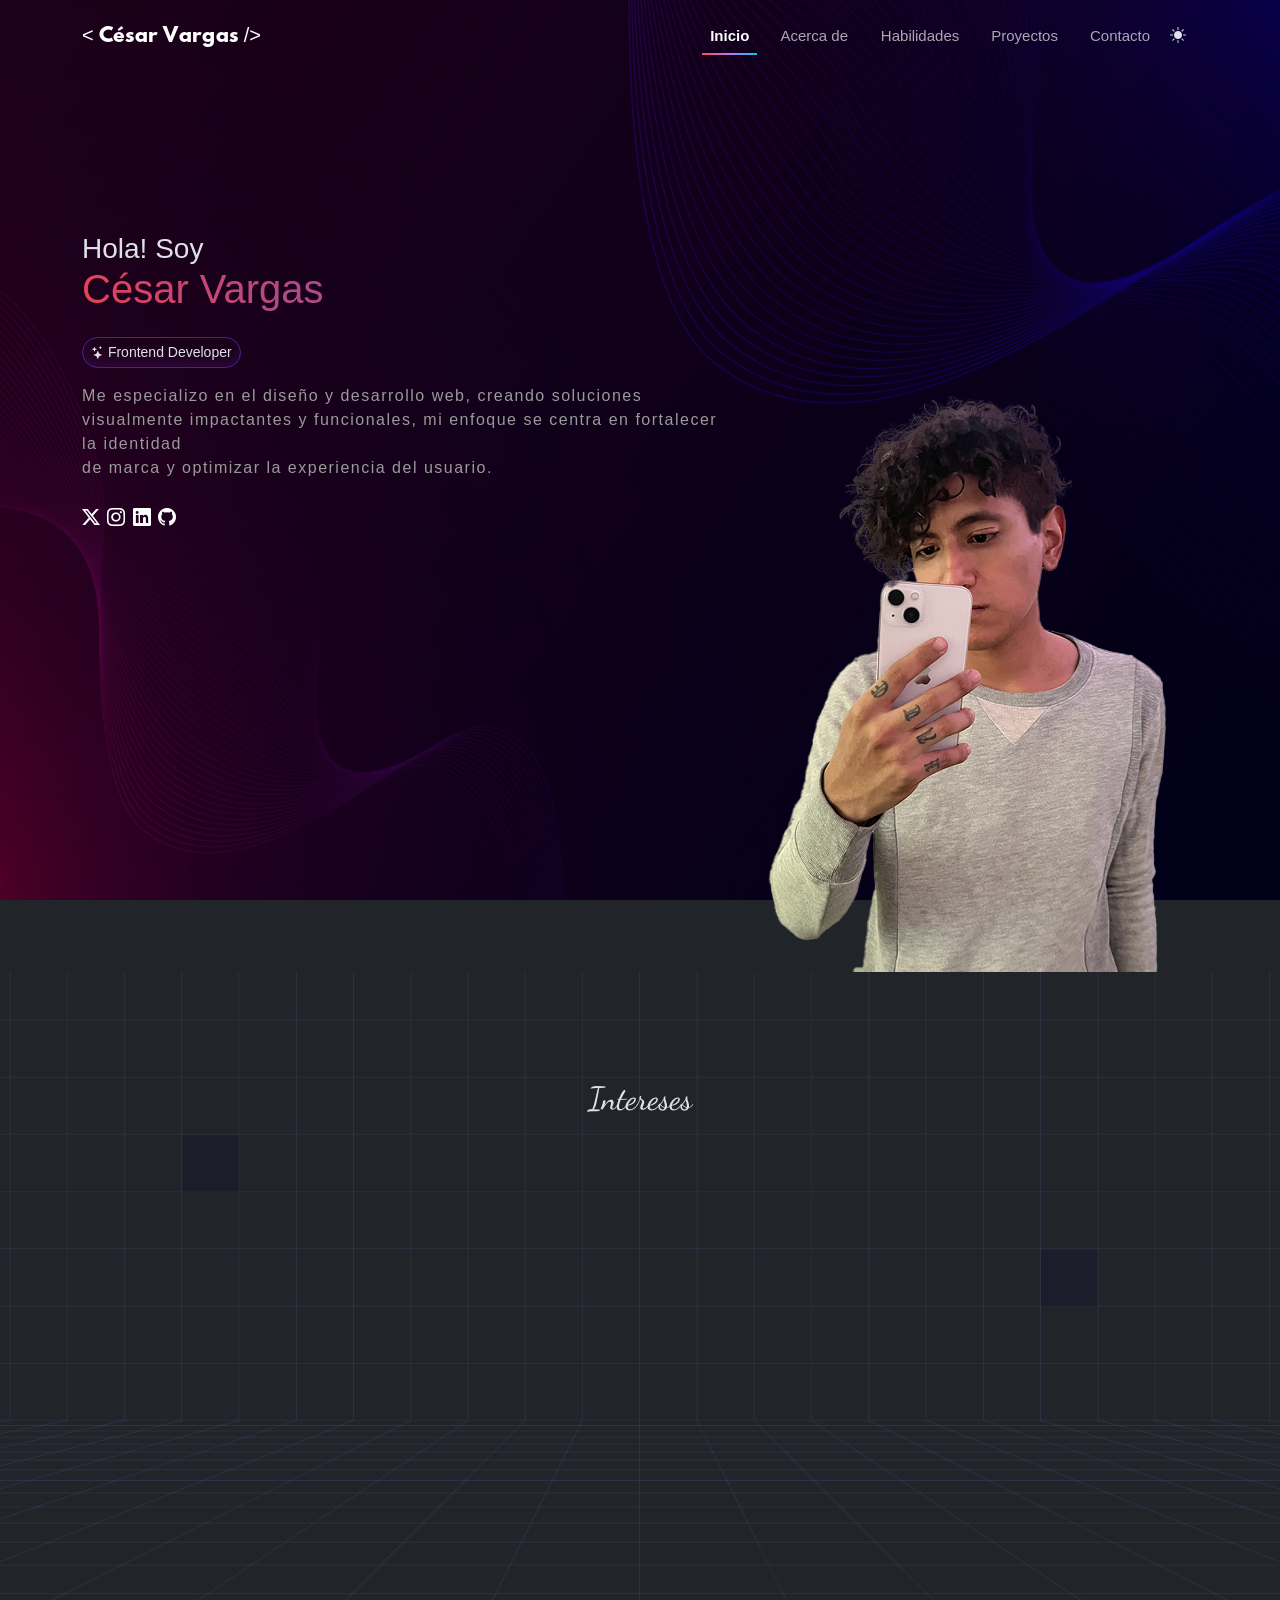
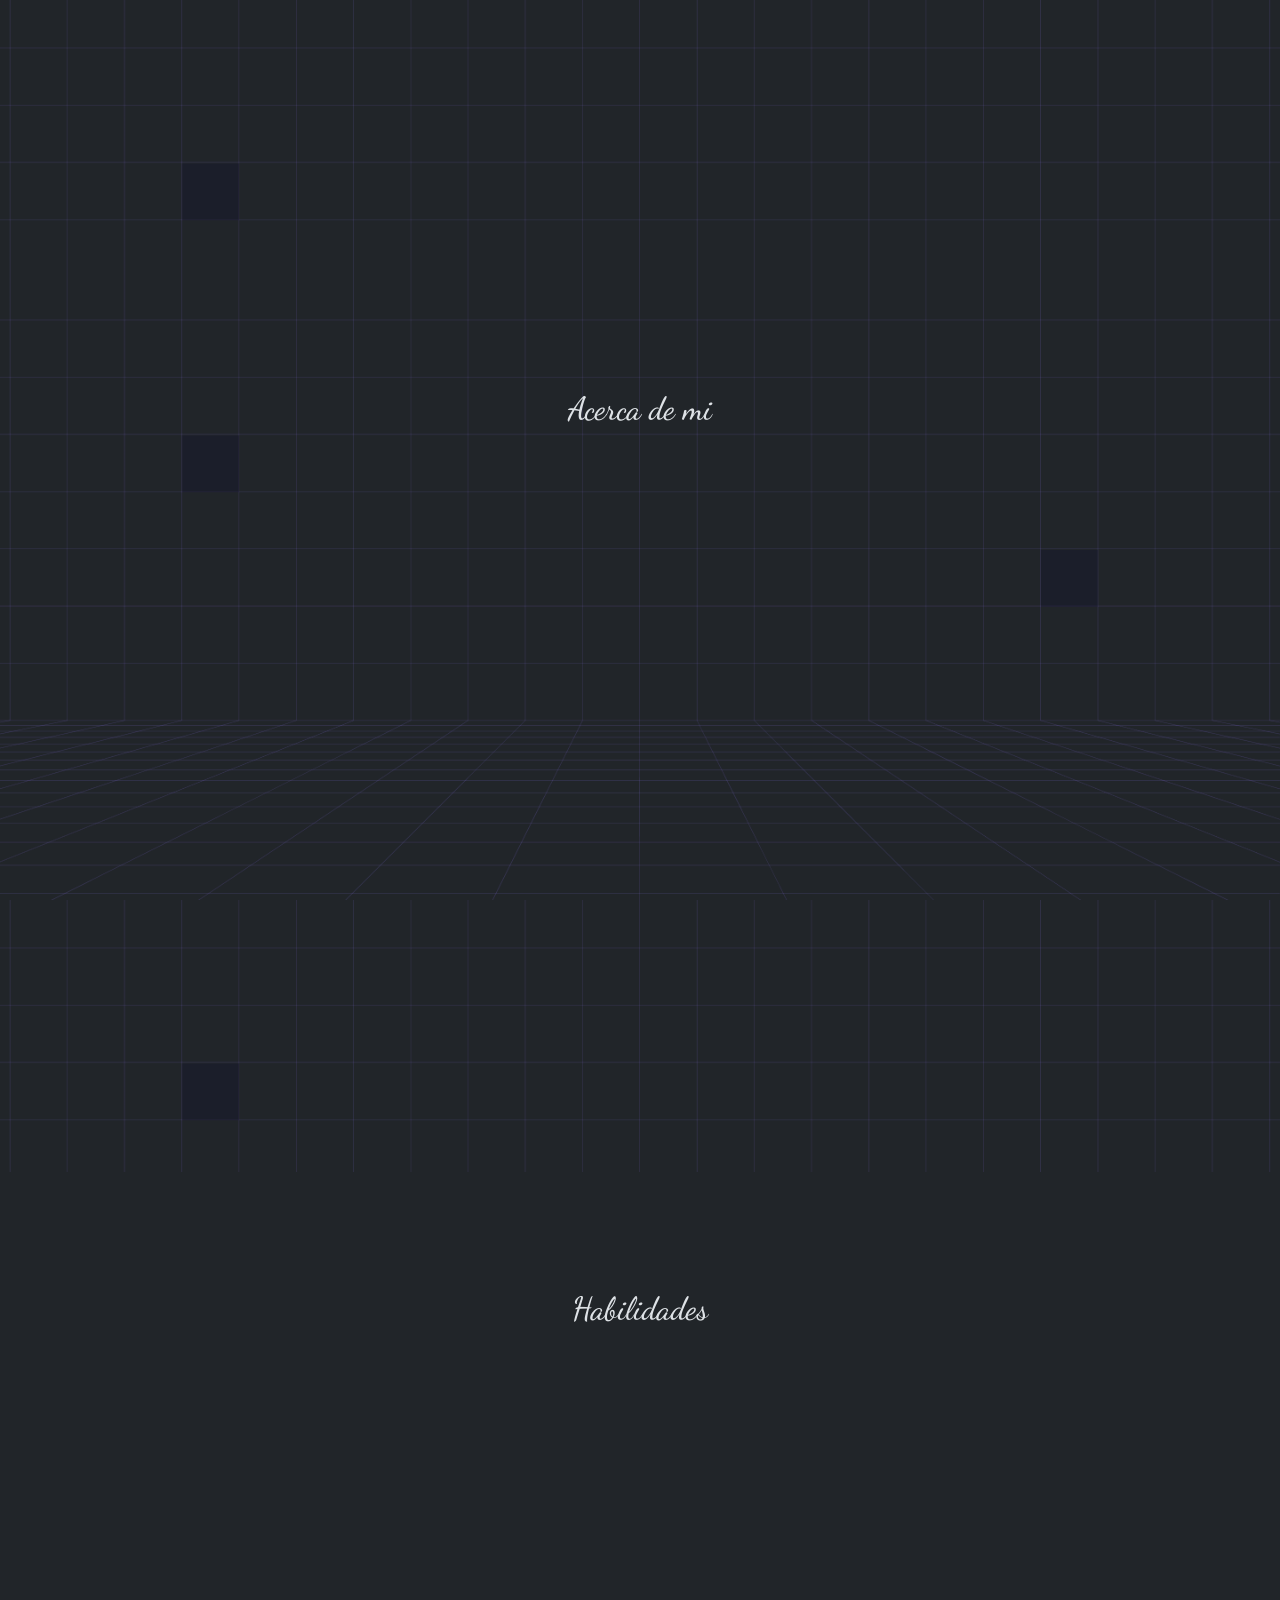
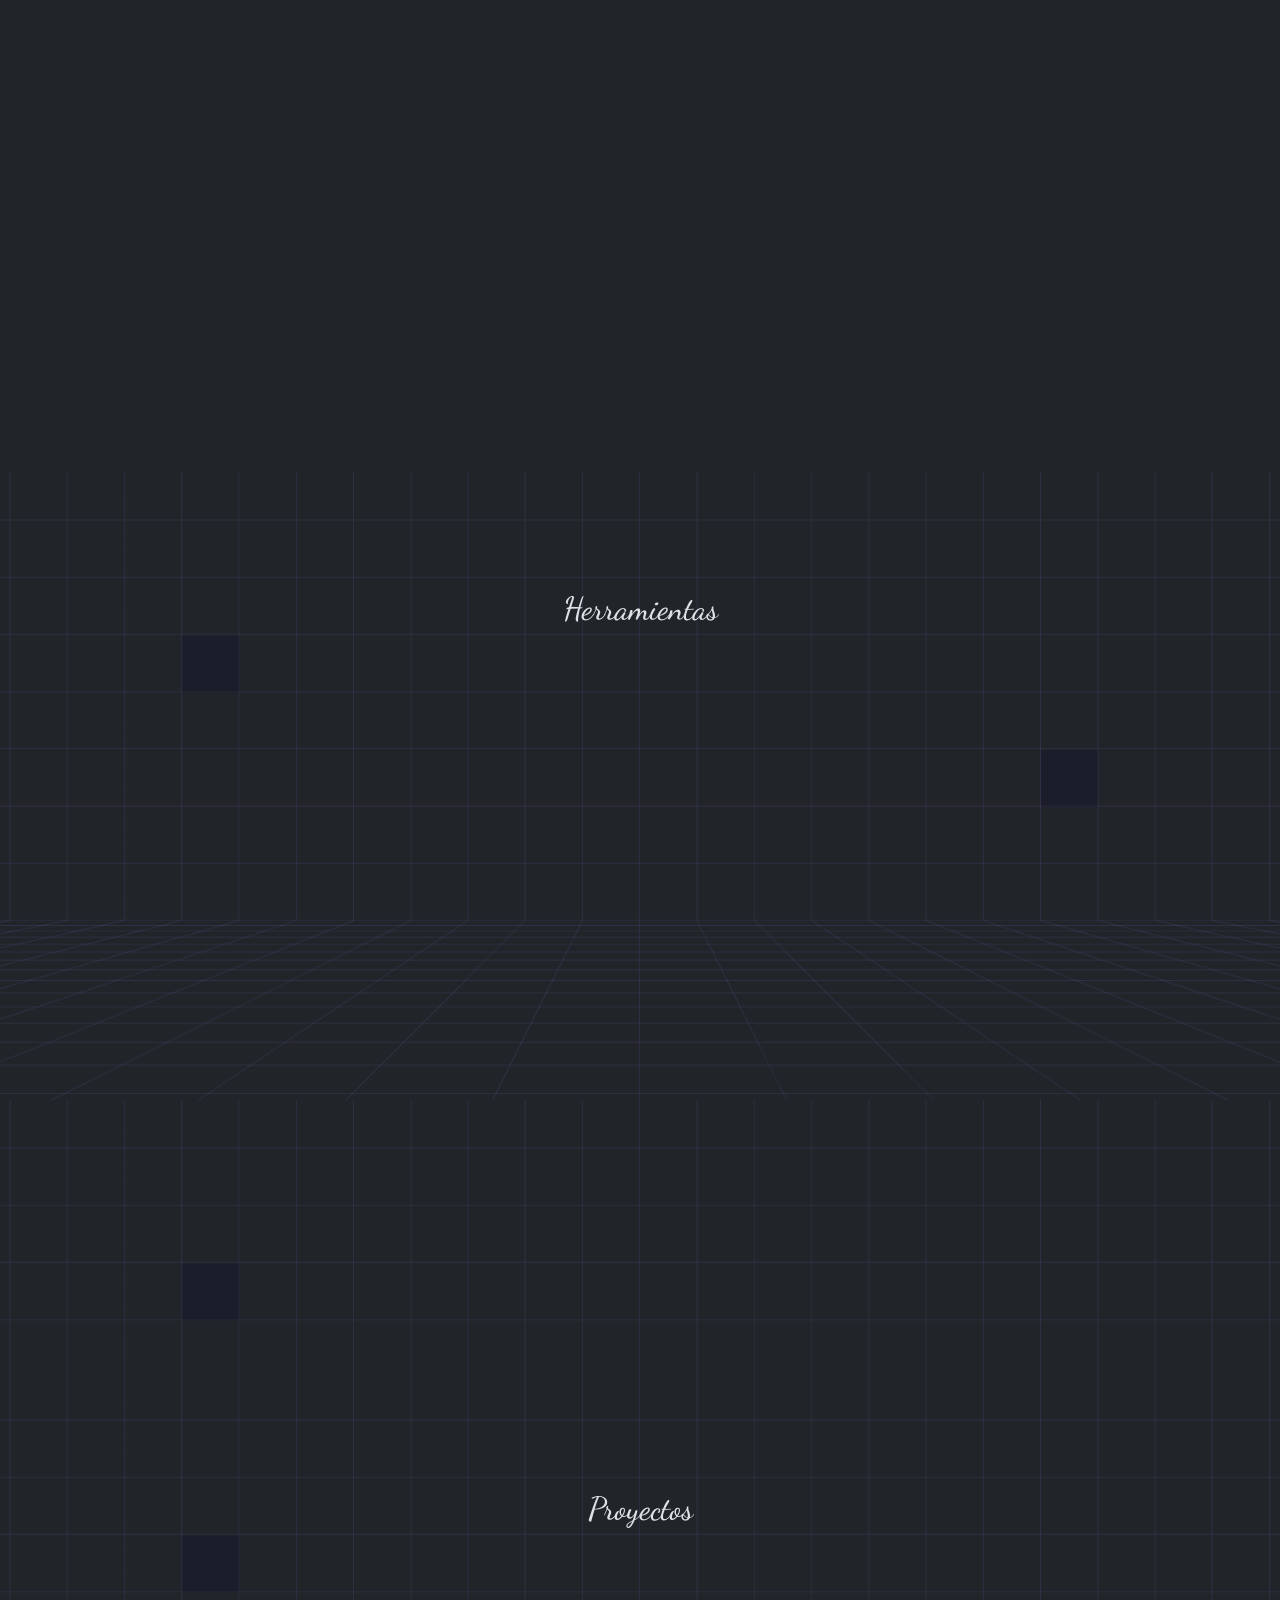
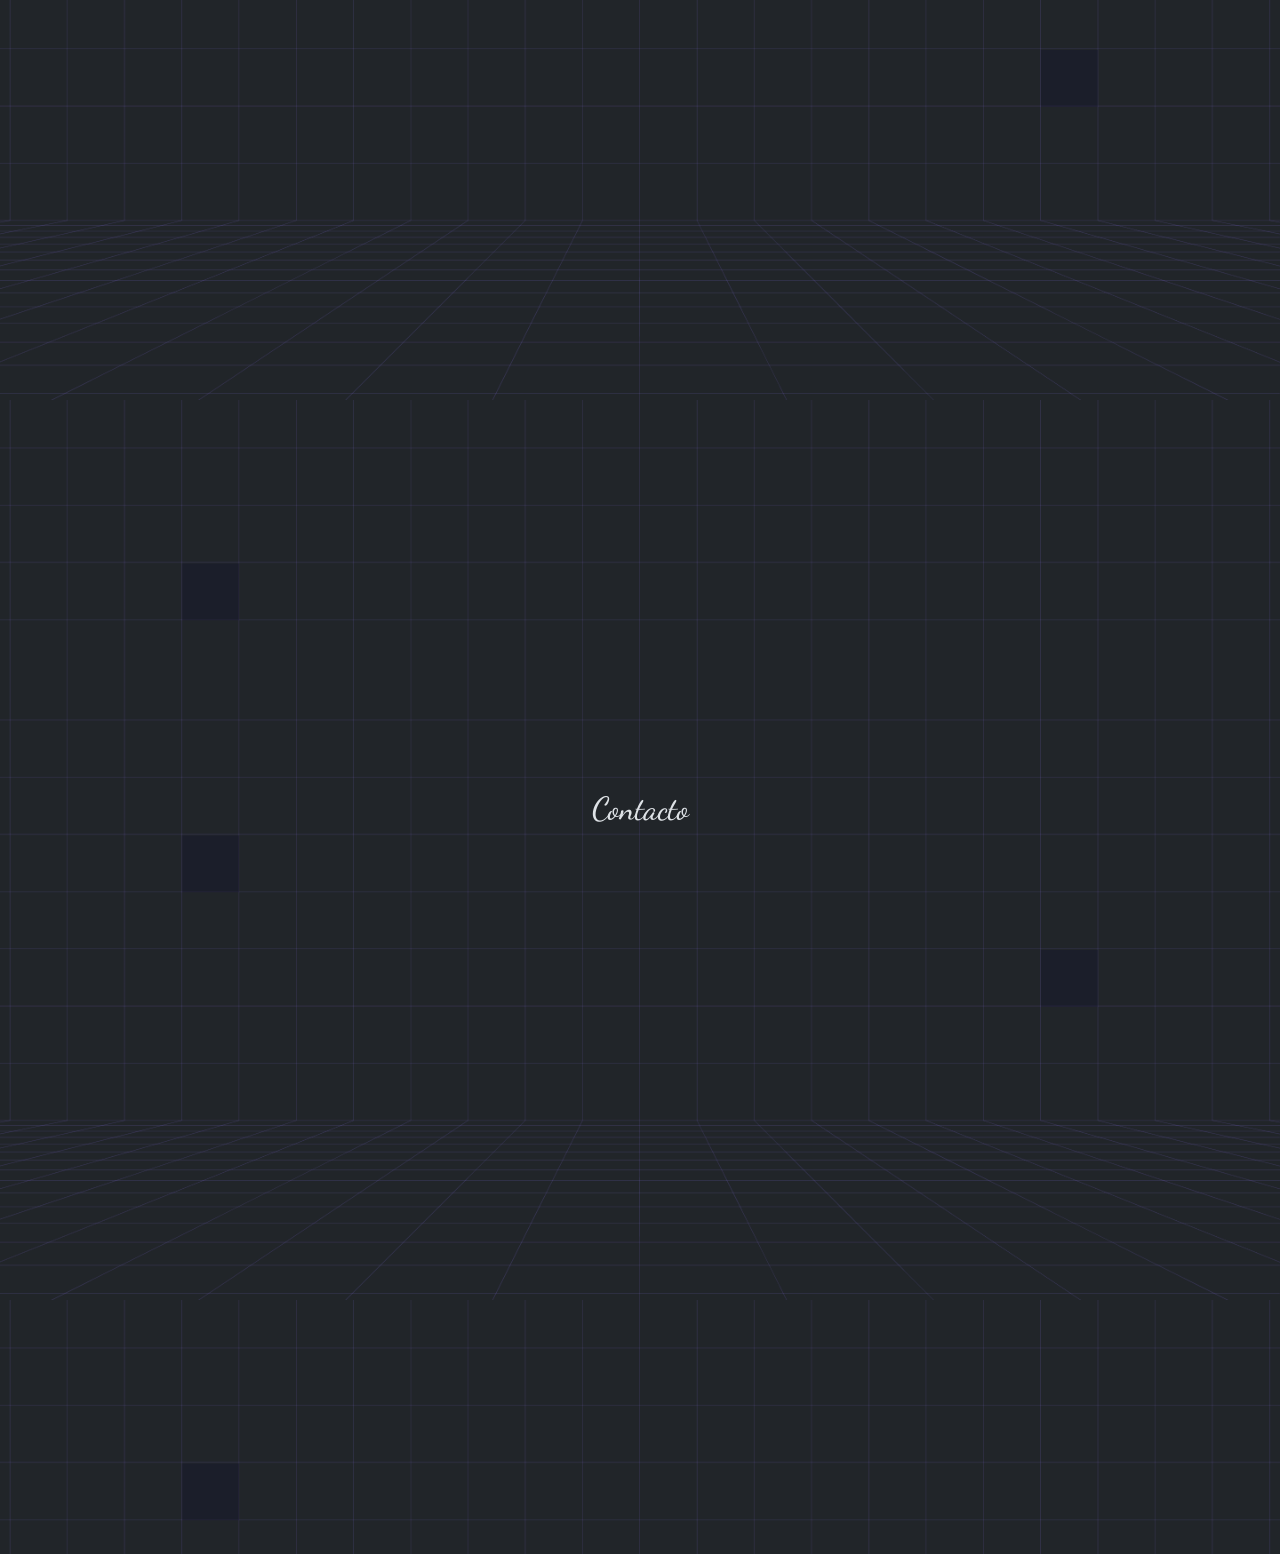
==== commit 580ec8c5: "Update index.html" ====
--- a/index.html
+++ b/index.html
@@ -114,8 +114,8 @@
                         <a href="https://twitter.com/cesarvgss/" target="_blank" class="twitter-x" data-aos="fade-up" data-aos-delay="640"><i class="bi bi-twitter-x"></i></a>
                         <a href="https://www.instagram.com/cesar.vgs/" target="_blank" class="instagram" data-aos="fade-up" data-aos-delay="660"><i class="bi bi-instagram"></i></a>
                       <!--  <a href="https://www.youtube.com/@cesarvgs/" target="_blank" class="youtube" data-aos="fade-up" data-aos-delay="680"><i class="bi bi-youtube"></i></a> -->
-                        <a href="https://www.linkedin.com/cesar.vgs/" target="_blank" class="linkedin" data-aos="fade-up" data-aos-delay="690"><i class="bi bi-linkedin"></i></a>
-                        <a href="https://github.com/cesarvgs/" target="_blank" class="github" data-aos="fade-up" data-aos-delay="620"><i class="bi bi-github"></i></a>
+                        <a href="https://www.linkedin.com/cesarvgs/" target="_blank" class="linkedin" data-aos="fade-up" data-aos-delay="690"><i class="bi bi-linkedin"></i></a>
+                        <a href="https://github.com/cesarvgss/" target="_blank" class="github" data-aos="fade-up" data-aos-delay="620"><i class="bi bi-github"></i></a>
                        <!--  <a href="https://discord.gg/ktwSbx99PG" target="_blank" class="discord" data-aos="fade-up" data-aos-delay="700"><i class="bi bi-discord"></i></a>-->
                     </div>
                    <!-- <div class="links pt-3" data-aos="fade-up" data-aos-delay="700">
@@ -700,4 +700,4 @@
     <script src="assets/js/script.js" defer=""></script>
 
 </body>
-</html>+</html>
--- a/assets/css/style.css
+++ b/assets/css/style.css
@@ -0,0 +1,1050 @@
+
+/*--------------------------------------------------------------
+# Global Settings
+--------------------------------------------------------------*/
+
+@font-face {
+    font-family: 'Agustina';
+  src: url('../fonts/HussarBoldWeb.woff') format('woff');
+}
+
+@font-face {
+    font-family: 'Dancing Script';
+    src: url('../fonts/DancingScript-Medium.ttf') format('truetype');
+}
+
+
+/* Global Variables */
+:root{
+    --font-family: 'Rubik', sans-serif;
+    --primary-color: #415de6;
+    --secondary-color: #e64157;
+    --tertiary-color: #12c2e9;
+    --primary-gradient-color: linear-gradient(90deg,#e64157,#415de6);
+    --secondary-gradient-color: linear-gradient(to right, #12c2e9, #f64f59, #f64f59);
+    --underline-gradient: linear-gradient(to left, #12c2e9, #c471ed, #f64f59);
+    --vertical-gradient: linear-gradient(to top, #12c2e9, #c471ed, #f64f59);
+    --transition-default: all .4s ease;
+}   
+
+body{
+    font-family: var(--font-family);
+    font-weight: 300;
+}
+
+a{
+    color: var(--primary-color);
+    text-decoration: none;
+}
+
+a:hover{
+    color: var(--secondary-color);
+}
+
+/* Dark Mode */
+[data-bs-theme="dark"] {
+    position: relative;
+    color: rgb(255, 255, 255/1);
+    z-index: 0;
+}
+
+[data-bs-theme="dark"]::before {
+    content: "";
+    position: fixed;
+    top: 0;
+    left: 0;
+    width: 100%;
+    height: 100%;
+    background: #000 url('../images/dark-bg.webp') 50% no-repeat;
+    background-size: cover;
+    filter: brightness(50%);
+    -webkit-filter: brightness(50%);
+    z-index: -1;
+}
+
+/* Dark Mode styles */
+[data-bs-theme="dark"] {
+    --text-color: #fff;
+    --muted-text: #9a9a9a;
+    --bg-color: #212121;
+    --btn-color: #fff;
+    --offcanvas-bg: rgba(0,0,0,0.9);
+    --offcanvas-border-color: rgba(255, 255, 255, 0.2);
+}
+
+/* Light Mode */
+[data-bs-theme="light"] {
+    position: relative;
+    color: rgb(255, 255, 255/1);
+    z-index: 0;
+}
+
+[data-bs-theme="light"]::before {
+    content: "";
+    position: fixed;
+    top: 0;
+    left: 0;
+    width: 100%;
+    height: 100%;
+    background: #fff url(../images/light-bg.webp) 50% no-repeat;
+    background-size: cover;
+    filter: brightness(90%);
+    -webkit-filter: brightness(90%);
+    z-index: -1;
+}
+
+/* Light Mode styles */
+[data-bs-theme="light"] {
+    --text-color: #000;
+    --muted-text: #000;
+    --bg-color: #fff;
+    --btn-color: #fff;
+    --offcanvas-bg: rgba(215, 215, 215, 0.9);
+    --offcanvas-border-color: rgba(255, 255, 255, 0.2);
+}
+
+*::selection {
+    color: var(--primary-color);
+}
+
+::-webkit-scrollbar {
+    width: 5px;
+    background: var(--bg-color);
+}
+
+::-webkit-scrollbar-thumb {
+    border-radius: 20px;
+    background: var(--vertical-gradient);
+    box-shadow: inset 2px 2px 2px rgba(255, 255, 255, 0.25), inset -2px -2px -2px rgba(0,0,0,0.25);
+    -webkit-box-shadow: inset 2px 2px 2px rgba(255, 255, 255, 0.25), inset -2px -2px -2px rgba(0,0,0,0.25);
+}
+
+.social-icons a{
+    color: var(--text-color);
+    font-size: 18px;
+    margin-right: 3px;
+    transition: var(--transition-default);
+    -webkit-transition: var(--transition-default);
+}
+
+.social-icons a:hover{
+    color: var(--primary-color);
+}
+
+.logo-name{
+    font-family: 'Agustina', 'Rubik', sans-serif;
+    font-size: 1.2rem;
+}
+
+.primary-bg-btn{
+    color: var(--btn-color);
+    background-color: var(--primary-color);
+    border: none;
+    transition: var(--transition-default);
+    -webkit-transition: var(--transition-default);
+}
+
+.primary-bg-btn:hover{
+    color: var(--text-color);
+    background-color: none;
+    border: 1px solid var(--bg-color);
+    transform: translate(0, -0.25rem) rotate(0) skewX(0) skewY(0) scaleX(1) scaleY(1);
+}
+
+.primary-outline-btn{
+    color: var(--btn-color);
+    background-color: none;
+    border-color: var(--primary-color);
+    transition: var(--transition-default);
+    -webkit-transition: var(--transition-default);
+}
+
+.primary-outline-btn:hover{
+    color: var(--text-color);
+    background-color: var(--primary-color);
+    border: none;
+    transform: translate(0, -0.25rem) rotate(0) skewX(0) skewY(0) scaleX(1) scaleY(1);
+}
+
+.secondary-bg-btn{
+    color: var(--text-color);
+    background-color: var(--secondary-color);
+    border: none;
+}
+
+.secondary-bg-btn:hover{
+    color: var(--bg-color);
+    background-color: var(--text-color);
+    border: 1px solid var(--bg-color);
+    transform: translate(0, -0.25rem) rotate(0) skewX(0) skewY(0) scaleX(1) scaleY(1);
+}
+
+.tertiary-bg-btn{
+    color: var(--text-color);
+    background-color: var(--tertiary-color);
+    border: none;
+    transform: translate(0, -0.25rem) rotate(0) skewX(0) skewY(0) scaleX(1) scaleY(1);
+}
+
+.tertiary-bg-btn:hover{
+    color: var(--bg-color);
+    background-color: var(--text-color);
+    border: 1px solid var(--bg-color);
+}
+
+.in-progress{
+    text-wrap: nowrap;
+    background-color: rgba(255, 156, 9, 0.15);
+    color: rgb(255, 156, 9);
+}
+
+.underline{
+    position: relative;
+}
+
+.underline::after {
+    content: "";
+    position: absolute;
+    bottom: 0;
+    left: 0;
+    width: 100%;
+    height: 2px;
+    background-image: var(--underline-gradient);
+}
+
+.underline:hover {
+    color: var(--secondary-color);
+}
+
+.theme-button{
+    border-radius: 4px;
+    background: rgba(255, 255, 255, 0.08);
+    border: 1px solid rgba(255, 255, 255, 0.1);
+    backdrop-filter: saturate(180%) blur(20px);
+    -webkit-backdrop-filter: saturate(180%) blur(20px);
+}
+
+.theme-text{
+    background: var(--secondary-gradient-color);
+    -webkit-background-clip: text;
+    -webkit-text-fill-color: transparent;
+}
+
+.section-heading{
+    font-family: 'Dancing Script',var(--font-family);
+    margin: 18px 0px;
+}
+
+.cursor-not-allowed{
+    cursor: not-allowed!important;
+}
+
+.muted-text{
+    color: var(--muted-text);
+}
+
+/* Preloader */
+#preloader {
+    position: fixed;
+    z-index: 99;
+    top: 0;
+    right: 0;
+    bottom: 0;
+    left: 0;
+    display: block;
+    backdrop-filter: blur(20px);
+    -webkit-backdrop-filter: blur(20px);
+    animation: fadeOutPreloader 1s linear 1s forwards;
+    -webkit-animation: fadeOutPreloader 1s linear 1s forwards;
+}
+
+@keyframes fadeOutPreloader {
+    to {
+        opacity: 0;
+        visibility: hidden;
+    }
+}
+
+/*--------------------------------------------------------------
+# Header Section
+--------------------------------------------------------------*/
+
+#header{
+    background: transparent;
+    transition: top 0.5s ease;
+    -webkit-transition: top 0.5s ease;
+}
+
+.fixed-top{
+    backdrop-filter: blur(20px);
+    -webkit-backdrop-filter: blur(20px);
+}
+
+    @media (max-width: 767px) {
+        #switchTheme{
+            display: flex;
+            justify-content: end;
+            flex-grow: 1;
+        }
+    }
+
+#header .navbar{
+    backdrop-filter: 20px;
+    -webkit-backdrop-filter: 20px;
+    padding: 15px 0;
+}
+
+.navbar .toggle-icon{
+    color: var(--text-color);
+    font-size: 28px;
+}
+
+.navbar-toggler:focus {
+    box-shadow: none;
+    -webkit-box-shadow: none;
+}
+
+.offcanvas{
+    background-color: var(--offcanvas-bg);
+}
+
+.offcanvas.show ul {
+    position: absolute;
+    justify-content: flex-start!important;
+    top: 76.9px;
+    left: 15px;
+    right: 15px;
+    bottom: 15px; 
+    padding: 10px 15px;
+    transition: none;
+    -webkit-transition: none;
+    border: 2px solid var(--offcanvas-border-color);
+}
+
+.fixedHeaderNavbar{
+    position: fixed;
+    height: 100vh;
+}
+
+.navbar-nav > li > .nav-link {
+    position: relative;
+    font-size: 15px;
+    border-bottom: none;
+    transition: width 0.35s ease;
+    -webkit-transition: width 0.35s ease;
+}
+
+.navbar-nav > li > .nav-link.active::after {
+    content: "";
+    position: absolute;
+    bottom: 0;
+    left: 0;
+    width: 100%;
+    height: 2px;
+    background-image: var(--underline-gradient);
+}
+
+.navbar-nav > li > .nav-link::after {
+    content: "";
+    position: absolute;
+    bottom: 0;
+    left: 0;
+    width: 0;
+    height: 2px;
+    background-image: var(--underline-gradient);
+    transition: width 0.35s ease;
+    -webkit-transition: width 0.35s ease;
+}
+
+.navbar-nav > li > .nav-link:hover::after {
+    width: 100%;
+}
+
+/*--------------------------------------------------------------
+# Hero Section
+--------------------------------------------------------------*/
+
+#hero {
+    position: relative;
+    padding: 160px 0px 50px 0px;
+    min-height: 100vh;
+}
+
+#hero .name {
+    background: var(--primary-gradient-color);
+    color: transparent;
+    background-clip: text;
+    -webkit-background-clip: text;
+}
+
+#hero .btn-showcase {
+    border-radius: 32px;
+    border-color: #7042f88b;
+    border-width: 1px;
+    backdrop-filter: blur(6px); 
+    -webkit-backdrop-filter: blur(6px); 
+    box-shadow: inset 0 -7px 11px rgba(141, 53, 229, .136);
+    -webkit-box-shadow: inset 0 -7px 11px rgba(141, 53, 229, .136);
+    transition: box-shadow .45s cubic-bezier(.6,.6,0,1);
+    -webkit-transition: box-shadow .45s cubic-bezier(.6,.6,0,1);
+}
+
+#hero .btn-showcase i {
+    font-size: 13px;
+}
+
+#hero .btn-showcase:hover {
+    box-shadow: inset 0 -7px 11px rgba(141, 53, 229, .536);
+}
+
+#hero .badge-button {
+    margin-bottom: 15px;
+}
+
+#hero .tagline {
+    letter-spacing: 1.5px;
+    color: var(--muted-text);
+}
+
+.hero-portrait .pic {
+    position: absolute;
+    right: 0;
+    top: 0;
+    bottom: 0;
+    width: 45vw;
+    background-size: contain;
+    background-position: bottom;
+    background-repeat: no-repeat;
+    background-image: url(../images/portrait.webp);
+}
+
+@media (max-width: 576px) {
+    #hero {
+        padding: 35px 0px 0px 0px;
+    }
+
+    .hero-portrait {
+        position: relative;
+        overflow: hidden;
+        width: 100%;
+        max-width: 170px;
+        height: 170px;
+        max-height: 170px;
+        margin: 0 auto;
+        border: solid 3px transparent;
+        border-radius: 50%;
+        background-image: var(--primary-gradient-color), radial-gradient(circle at top left, var(--primary-color),var(--secondary-color));;
+        background-origin: border-box;
+        background-clip: content-box, border-box;
+    }
+
+    .hero-portrait .pic {
+        width: 100%;
+        background-size: cover;
+        background-position: center;
+        background-repeat: no-repeat;
+        background-image: url(../images/portrait.webp);
+    }
+
+    .hero-content{
+        margin-top: 35px;
+    }
+
+    #hero .btn-showcase {
+        font-size: 12px;
+    }
+
+    #hero .tagline {
+        font-size: 14px;
+        letter-spacing: 1.2px;
+    }
+
+    #hero .social-icons a{
+        font-size: 14px;
+        padding: 0px 5px 0px 5px;
+    }
+
+    #hero .call-to-action{
+        margin-top: 0px;
+    }
+}
+
+
+/*--------------------------------------------------------------
+# Things I Love Section
+--------------------------------------------------------------*/
+
+#things-i-love {
+    padding: 90px 0px;
+    background-image: url(../images/grid.png);
+    background-size: contain;
+    min-height: 100vh;
+}
+
+#things-i-love .card {
+    background-color: transparent;
+    padding: 10px;
+    border-radius: 24px;
+    backdrop-filter: blur(20px);
+    -webkit-backdrop-filter: blur(20px);
+    box-shadow: 0 0 1px 0 rgba(144, 81, 227, .5), 0 0 0.5px 0.5px rgba(141, 53, 229, .336);
+    -webkit-box-shadow: 0 0 1px 0 rgba(144, 81, 227, .5), 0 0 0.5px 0.5px rgba(141, 53, 229, .336);
+}
+
+#things-i-love .circle-container {
+    display: flex;
+    justify-content: center;
+    align-items: center;
+    height: 100%;
+    padding: 11px;
+}
+
+#things-i-love .circle {
+    display: flex;
+    justify-content: center;
+    align-items: center;
+    width: 85px;
+    height: 85px;
+    border-radius: 50%;
+    color: #fff;
+    background: var(--primary-gradient-color);
+}
+
+#things-i-love .circle i {
+    font-size: 2.2rem;
+}
+
+#things-i-love .card-title {
+    font-size: 18px;
+    text-align: center;
+}
+
+#things-i-love .card-text{
+    text-align: center;
+    font-size: 14px;
+    color: var(--muted-text);
+}
+
+/*--------------------------------------------------------------
+# About Section
+--------------------------------------------------------------*/
+#about{
+    padding: 100px 0px;
+    background-image: url(../images/grid.png);
+    background-size: contain;
+    min-height: 100vh;
+}
+
+.about-portrait{
+    display: flex;
+    padding: 30px 0px 30px 0px;
+    justify-content: center;
+    align-items: center;
+}
+
+.about-portrait::before {
+    content: "";
+    background-color: transparent;
+    height: 300px;
+    width: 300px;
+    position: absolute;
+    z-index: -2;
+    box-shadow: 2px 2px 0px inset var(--primary-color), -2px -2px 0px inset transparent;
+    -webkit-box-shadow: 2px 2px 0px inset var(--primary-color), -2px -2px 0px inset transparent;
+    transition-duration: .5s;
+    -webkit-transition-duration: .5s;
+}
+
+.about-portrait:hover::before {
+    transform: translate(-23px,-23px);
+    transition-duration: .5s;
+    -webkit-transition-duration: .5s;
+}
+
+.about-portrait::after {
+    content: "";
+    background-color: transparent;
+    height: 300px;
+    width: 300px;
+    position: absolute;
+    z-index: -2;
+    box-shadow: 2px 2px 0px inset transparent, -2px -2px 0px inset var(--primary-color);
+    -webkit-box-shadow: 2px 2px 0px inset transparent, -2px -2px 0px inset var(--primary-color);
+    transition-duration: .5s;
+    -webkit-transition-duration: .5s;
+}
+
+.about-portrait:hover::after {
+    transform: translate(35px,30px);
+    transition-duration: .5s;
+    -webkit-transition-duration: .5s;
+}
+
+.about-portrait .pic{
+    width: 70%;
+    height: auto;
+    border-radius: 0.5rem;
+    object-fit: cover;
+    box-shadow: 0 0 #0000, 0 0 #0000, 0 0 #0000, 12px 8px 0px 0px #850dd5;
+    -webkit-box-shadow: 0 0 #0000, 0 0 #0000, 0 0 #0000, 12px 8px 0px 0px #850dd5;
+}
+
+#about .bio{
+    padding: 30px 0 30px 0;
+    color: var(--muted-text);
+    font-size: 15px;
+    word-spacing: 5px;
+}
+
+    @media (max-width: 576px) {
+        .about-portrait{
+            display: flex;
+            padding: 30px 36px 30px 36px;
+        }
+        .about-portrait .pic {
+            width: 90%;
+        }
+        #about .bio{
+            font-size: 14px;
+            padding: 30px 15px 30px 15px;
+        }
+    }
+
+/*--------------------------------------------------------------
+# Skills Section
+--------------------------------------------------------------*/
+
+#skills{
+    padding: 100px 0px;
+    min-height: 100vh;
+}
+
+.skill{
+    display: flex;
+    align-items: center;
+    flex-direction: column;
+    background-color: transparent;
+    padding: 18px 0px;
+    border-radius: 25px;
+    backdrop-filter: blur(300px);
+    -webkit-backdrop-filter: blur(300px);
+    box-shadow: 0 0 1px 0 rgba(144,81,227,.5), 0 0 0.5px 0.5px rgba(141,53,229,.336);
+    -webkit-box-shadow: 0 0 1px 0 rgba(144,81,227,.5), 0 0 0.5px 0.5px rgba(141,53,229,.336);
+}
+
+.skill-image{
+    width: 71px;
+    padding: 8px;
+}
+
+.skill-name{
+    letter-spacing: 2px;
+    font-size: 17px;
+    padding-top: 5px;
+    margin: 0;
+}
+
+/*--------------------------------------------------------------
+# Tools Section
+--------------------------------------------------------------*/
+
+#tools{
+    padding: 100px 0px 80px 0px;
+    background-image: url(../images/grid.png);
+    background-size: contain;
+    min-height: 100vh;
+}
+
+.tool{
+    display: flex;
+    align-items: center;
+    flex-direction: column;
+    background-color: transparent;
+    padding: 18px 0px;
+    border-radius: 25px;
+    backdrop-filter: blur(300px);
+    -webkit-backdrop-filter: blur(300px);
+    box-shadow: 0 0 1px 0 rgba(144,81,227,.5), 0 0 0.5px 0.5px rgba(141,53,229,.336);
+    -webkit-box-shadow: 0 0 1px 0 rgba(144,81,227,.5), 0 0 0.5px 0.5px rgba(141,53,229,.336);
+}
+
+.tool-image{
+    width: 71px;
+    padding: 8px;
+}
+
+.tool-name{
+    letter-spacing: 2px;
+    font-size: 17px;
+    padding-top: 5px;
+    margin: 0;
+}
+
+/*--------------------------------------------------------------
+# Timeline Section
+--------------------------------------------------------------*/
+
+#timelines{
+    padding: 100px 0px 80px 0px;
+}
+
+/*--------------------------------------------------------------
+# Projects Section
+--------------------------------------------------------------*/
+
+#projects{
+    padding: 100px 0px 80px 0px;
+    min-height: 100vh;
+    background-image: url(../images/grid.png);
+    background-size: contain;
+}
+
+.project-card{
+    background-color: transparent;
+    padding: 10px;
+    border-radius: 24px;
+    backdrop-filter: blur(20px);
+    -webkit-backdrop-filter: blur(20px);
+    box-shadow: 0 0 1px 0 rgba(144,81,227,.5), 0 0 0.5px 0.5px rgba(141,53,229,.336);
+    -webkit-box-shadow: 0 0 1px 0 rgba(144,81,227,.5), 0 0 0.5px 0.5px rgba(141,53,229,.336);
+}
+
+.project-card .title {
+    position: relative;
+    font-size: 18px;
+    text-decoration: none;
+}
+
+.project-card .title::after {
+    content: "";
+    position: absolute;
+    bottom: 0;
+    left: 0;
+    width: 0;
+    height: 2px;
+    background-image: var(--underline-gradient);
+    transition: width 0.35s ease;
+    -webkit-transition: width 0.35s ease;
+}
+
+.project-card .title:hover::after {
+    width: 100%;
+}
+
+.project-card .tagline,
+.project-card .stacks,
+.project-card .description {
+    font-size: 11px;
+    color: var(--muted-text);
+}
+
+.project-card .in-progress{
+    font-size: 11px;
+    border-radius: 32px;
+}
+
+.project-card .icon{
+    max-width: 70%;
+}
+
+.project-card .description-container{
+    padding-left: inherit;
+}
+
+.project-card .description{
+    font-size: 14px;
+}
+
+.project-card .banner-container{
+    position: relative;
+    border-radius: 12px;
+    overflow: hidden;
+}
+
+.project-card .banner{
+    border-radius: inherit;
+}
+
+.project-card .overlay {
+    position: absolute;
+    width: 100%;
+    height: 100%;
+    opacity: 0;
+    background-color: rgba(0, 0, 0, 0.8);
+    top: 0;
+    left: 0;
+    border-radius: inherit;
+    transition: opacity 0.3s ease;
+    -webkit-transition: opacity 0.3s ease;
+}
+
+.project-card .banner-container:hover .overlay {
+    opacity: 0.9;
+}
+
+.project-card .overlay a {
+    position: absolute;
+    width: 100%;
+    height: 100%;
+}
+
+.project-card .overlay i {
+    position: absolute;
+    font-size: 25px;
+    top: 40%;
+    left: 50%;
+    transform: translate(-50%, -50%);
+}
+
+.project-card .primary-bg-btn {
+    background-color: #850dd5;
+}
+
+.project-card .primary-bg-btn:hover {
+    background-color: transparent;
+    border: 1px solid var(--bg-color);
+}
+
+/*--------------------------------------------------------------
+# Testimonials Section
+--------------------------------------------------------------*/
+
+#testimonials {
+    padding: 100px 0px;
+    min-height: 100vh;
+    background-image: url(../images/grid.png);
+    background-size: contain;
+}
+
+.testimonial{
+    margin: 0 15px;
+}
+
+.testimonial .description{
+    position: relative;
+    font-size: 13px;
+    line-height: 26px;
+    padding: 30px 20px;
+    border: 1px solid rgba(144, 81, 227, .5);
+    border-left: 3px solid rgba(144, 81, 227, .8);
+    backdrop-filter: blur(20px);
+    -webkit-backdrop-filter: blur(20px);
+}
+
+/* Notch Icon for Testimonial Div */
+.testimonial .description:after{
+    position: absolute;
+    bottom: -11px;
+    left: 65px;
+    content: "";
+    width: 20px;
+    height: 20px;
+    background: rgba(144, 81, 227, .8);
+    border-bottom: 1px solid rgba(144, 81, 227, .5);
+    border-left: 1px solid rgba(144, 81, 227, .5);
+    transform: skewY(-45deg);
+    -webkit-transform: skewY(-45deg);  
+}
+
+.testimonial .pic{
+    display: inline-block;
+    overflow: hidden;
+    width: 80px;
+    height: 80px;
+    margin: 20px 30px 10px;
+    border: solid 3px transparent;
+    border-radius: 50%;
+    background-image: var(--primary-gradient-color), radial-gradient(circle at top left, var(--primary-color),var(--secondary-color));;
+    background-origin: border-box;
+    background-clip: content-box, border-box;
+}
+
+.testimonial .pic img{
+    width: 100%;
+    height: auto;
+}
+
+.testimonial .detail{
+    margin: 0 30px;
+}
+
+.testimonial .detail .name{
+    color: var(--primary-color);
+    font-size: 17px;
+    font-weight: bold;
+    margin: 0 0 5px 0;
+}
+
+.testimonial .detail .role{
+    font-size: 14px;
+    color: var(--muted-text);
+}
+
+.owl-nav {
+    display: flex;
+    position: absolute;
+    top: 70%;
+    transform: translateY(-50%);
+    width: 100%;
+    justify-content: space-between;
+}
+
+.owl-prev span,
+.owl-next span {
+    font-size: 25px;
+}
+
+/*--------------------------------------------------------------
+# Blogs Section
+--------------------------------------------------------------*/
+
+#blogs{
+    padding: 100px 0px;
+    min-height: 100vh;
+    background-image: url(../images/grid.png);
+    background-size: contain;
+}
+
+.article-card{
+    background-color: transparent;
+    padding: 10px;
+    border-radius: 24px;
+    backdrop-filter: blur(20px);
+    -webkit-backdrop-filter: blur(20px);
+    box-shadow: 0 0 1px 0 rgba(144,81,227,.5), 0 0 0.5px 0.5px rgba(141,53,229,.336);
+    -webkit-box-shadow: 0 0 1px 0 rgba(144,81,227,.5), 0 0 0.5px 0.5px rgba(141,53,229,.336);
+}
+
+.article-card .banner-container{
+    position: relative;
+    border-radius: 12px;
+    overflow: hidden;
+}
+
+.article-card .badge{
+    margin: 10px 10px 0px 0px;
+    font-size: 10px;
+    background: var(--primary-gradient-color);
+}
+
+.article-card .banner{
+    border-radius: inherit;
+}
+
+.article-card .card-title{
+    position: relative;
+    font-size: 20px;
+    font-weight: 900;
+}
+
+.article-card .card-text{
+    font-size: 14px;
+    color: var(--muted-text);
+}
+
+.article-card .read-more{
+    position: relative;
+    color: var(--text-color);
+    text-transform: uppercase;
+    font-size: 14px;
+}
+
+.article-card .read-more::after {
+    content: "";
+    position: absolute;
+    bottom: 0;
+    left: 0;
+    width: 0;
+    height: 2px;
+    background-image: var(--underline-gradient);
+    transition: width 0.35s ease;
+    -webkit-transition: width 0.35s ease;
+}
+
+.article-card .read-more:hover::after {
+    width: 80%;
+}
+
+/*--------------------------------------------------------------
+# Contact Section
+--------------------------------------------------------------*/
+
+#contact{
+    padding: 100px 0;
+    min-height: 100vh;
+    background-image: url(../images/grid.png);
+    background-size: contain;
+}
+
+.contact-form{
+    padding: 35px;
+    border-radius: 15px;
+    background-color: transparent;
+    backdrop-filter: blur(20px);
+    -webkit-backdrop-filter: blur(20px);
+    box-shadow: 0 0 1px 0 rgba(144, 81, 227, .5), 0 0 0.5px 0.5px rgba(141, 53, 229, .336);
+    -webkit-box-shadow: 0 0 1px 0 rgba(144, 81, 227, .5), 0 0 0.5px 0.5px rgba(141, 53, 229, .336);
+}
+
+.contact-form .form-control{
+    padding: 0.775rem 1.05rem;
+    background-color: transparent;
+    backdrop-filter: blur(20px);
+    -webkit-backdrop-filter: blur(20px);
+}
+
+.contact-form .form-control:focus{
+    box-shadow: none;
+    -webkit-box-shadow: none;
+    border-color: #850dd5;
+}
+
+.contact-form .btn{
+    background-color: #850dd5;
+}
+
+/*--------------------------------------------------------------
+# Footer Section
+--------------------------------------------------------------*/
+
+#footer > .container{
+    padding: 1rem;
+    border-top: 1px solid rgba(255, 255, 255, 0.1);
+}
+
+#footer .copyright-text{
+    margin: 0;
+    font-size: 14px;
+    letter-spacing: 0.5px;
+    color: var(--muted-text);
+}
+
+.copyright-text span{
+    color: var(--text-color);
+}
+
+.copyright-text .heart-icon {
+    background: var(--primary-gradient-color);
+    background-clip: text;
+    -webkit-background-clip: text;
+    text-fill-color: transparent;
+    -webkit-text-fill-color: transparent;
+}
+
+/*--------- Back To Top ------------*/
+
+#backToTopButton{
+    display: none;
+    position: fixed;
+    right: 10px;
+    bottom: 0px;
+    z-index: 999;
+    transition: var(--transition-default);
+    -webkit-transition: var(--transition-default);
+}
+
+
+#backToTopButton:hover{
+    color: var(--primary-color);
+    transform: translate(0, -0.25rem) rotate(0) skewX(0) skewY(0) scaleX(1) scaleY(1);
+}
--- a/assets/css/style.css
+++ b/assets/css/style.css
@@ -0,0 +1,1050 @@
+
+/*--------------------------------------------------------------
+# Global Settings
+--------------------------------------------------------------*/
+
+@font-face {
+    font-family: 'Agustina';
+  src: url('../fonts/HussarBoldWeb.woff') format('woff');
+}
+
+@font-face {
+    font-family: 'Dancing Script';
+    src: url('../fonts/DancingScript-Medium.ttf') format('truetype');
+}
+
+
+/* Global Variables */
+:root{
+    --font-family: 'Rubik', sans-serif;
+    --primary-color: #415de6;
+    --secondary-color: #e64157;
+    --tertiary-color: #12c2e9;
+    --primary-gradient-color: linear-gradient(90deg,#e64157,#415de6);
+    --secondary-gradient-color: linear-gradient(to right, #12c2e9, #f64f59, #f64f59);
+    --underline-gradient: linear-gradient(to left, #12c2e9, #c471ed, #f64f59);
+    --vertical-gradient: linear-gradient(to top, #12c2e9, #c471ed, #f64f59);
+    --transition-default: all .4s ease;
+}   
+
+body{
+    font-family: var(--font-family);
+    font-weight: 300;
+}
+
+a{
+    color: var(--primary-color);
+    text-decoration: none;
+}
+
+a:hover{
+    color: var(--secondary-color);
+}
+
+/* Dark Mode */
+[data-bs-theme="dark"] {
+    position: relative;
+    color: rgb(255, 255, 255/1);
+    z-index: 0;
+}
+
+[data-bs-theme="dark"]::before {
+    content: "";
+    position: fixed;
+    top: 0;
+    left: 0;
+    width: 100%;
+    height: 100%;
+    background: #000 url('../images/dark-bg.webp') 50% no-repeat;
+    background-size: cover;
+    filter: brightness(50%);
+    -webkit-filter: brightness(50%);
+    z-index: -1;
+}
+
+/* Dark Mode styles */
+[data-bs-theme="dark"] {
+    --text-color: #fff;
+    --muted-text: #9a9a9a;
+    --bg-color: #212121;
+    --btn-color: #fff;
+    --offcanvas-bg: rgba(0,0,0,0.9);
+    --offcanvas-border-color: rgba(255, 255, 255, 0.2);
+}
+
+/* Light Mode */
+[data-bs-theme="light"] {
+    position: relative;
+    color: rgb(255, 255, 255/1);
+    z-index: 0;
+}
+
+[data-bs-theme="light"]::before {
+    content: "";
+    position: fixed;
+    top: 0;
+    left: 0;
+    width: 100%;
+    height: 100%;
+    background: #fff url(../images/light-bg.webp) 50% no-repeat;
+    background-size: cover;
+    filter: brightness(90%);
+    -webkit-filter: brightness(90%);
+    z-index: -1;
+}
+
+/* Light Mode styles */
+[data-bs-theme="light"] {
+    --text-color: #000;
+    --muted-text: #000;
+    --bg-color: #fff;
+    --btn-color: #fff;
+    --offcanvas-bg: rgba(215, 215, 215, 0.9);
+    --offcanvas-border-color: rgba(255, 255, 255, 0.2);
+}
+
+*::selection {
+    color: var(--primary-color);
+}
+
+::-webkit-scrollbar {
+    width: 5px;
+    background: var(--bg-color);
+}
+
+::-webkit-scrollbar-thumb {
+    border-radius: 20px;
+    background: var(--vertical-gradient);
+    box-shadow: inset 2px 2px 2px rgba(255, 255, 255, 0.25), inset -2px -2px -2px rgba(0,0,0,0.25);
+    -webkit-box-shadow: inset 2px 2px 2px rgba(255, 255, 255, 0.25), inset -2px -2px -2px rgba(0,0,0,0.25);
+}
+
+.social-icons a{
+    color: var(--text-color);
+    font-size: 18px;
+    margin-right: 3px;
+    transition: var(--transition-default);
+    -webkit-transition: var(--transition-default);
+}
+
+.social-icons a:hover{
+    color: var(--primary-color);
+}
+
+.logo-name{
+    font-family: 'Agustina', 'Rubik', sans-serif;
+    font-size: 1.2rem;
+}
+
+.primary-bg-btn{
+    color: var(--btn-color);
+    background-color: var(--primary-color);
+    border: none;
+    transition: var(--transition-default);
+    -webkit-transition: var(--transition-default);
+}
+
+.primary-bg-btn:hover{
+    color: var(--text-color);
+    background-color: none;
+    border: 1px solid var(--bg-color);
+    transform: translate(0, -0.25rem) rotate(0) skewX(0) skewY(0) scaleX(1) scaleY(1);
+}
+
+.primary-outline-btn{
+    color: var(--btn-color);
+    background-color: none;
+    border-color: var(--primary-color);
+    transition: var(--transition-default);
+    -webkit-transition: var(--transition-default);
+}
+
+.primary-outline-btn:hover{
+    color: var(--text-color);
+    background-color: var(--primary-color);
+    border: none;
+    transform: translate(0, -0.25rem) rotate(0) skewX(0) skewY(0) scaleX(1) scaleY(1);
+}
+
+.secondary-bg-btn{
+    color: var(--text-color);
+    background-color: var(--secondary-color);
+    border: none;
+}
+
+.secondary-bg-btn:hover{
+    color: var(--bg-color);
+    background-color: var(--text-color);
+    border: 1px solid var(--bg-color);
+    transform: translate(0, -0.25rem) rotate(0) skewX(0) skewY(0) scaleX(1) scaleY(1);
+}
+
+.tertiary-bg-btn{
+    color: var(--text-color);
+    background-color: var(--tertiary-color);
+    border: none;
+    transform: translate(0, -0.25rem) rotate(0) skewX(0) skewY(0) scaleX(1) scaleY(1);
+}
+
+.tertiary-bg-btn:hover{
+    color: var(--bg-color);
+    background-color: var(--text-color);
+    border: 1px solid var(--bg-color);
+}
+
+.in-progress{
+    text-wrap: nowrap;
+    background-color: rgba(255, 156, 9, 0.15);
+    color: rgb(255, 156, 9);
+}
+
+.underline{
+    position: relative;
+}
+
+.underline::after {
+    content: "";
+    position: absolute;
+    bottom: 0;
+    left: 0;
+    width: 100%;
+    height: 2px;
+    background-image: var(--underline-gradient);
+}
+
+.underline:hover {
+    color: var(--secondary-color);
+}
+
+.theme-button{
+    border-radius: 4px;
+    background: rgba(255, 255, 255, 0.08);
+    border: 1px solid rgba(255, 255, 255, 0.1);
+    backdrop-filter: saturate(180%) blur(20px);
+    -webkit-backdrop-filter: saturate(180%) blur(20px);
+}
+
+.theme-text{
+    background: var(--secondary-gradient-color);
+    -webkit-background-clip: text;
+    -webkit-text-fill-color: transparent;
+}
+
+.section-heading{
+    font-family: 'Dancing Script',var(--font-family);
+    margin: 18px 0px;
+}
+
+.cursor-not-allowed{
+    cursor: not-allowed!important;
+}
+
+.muted-text{
+    color: var(--muted-text);
+}
+
+/* Preloader */
+#preloader {
+    position: fixed;
+    z-index: 99;
+    top: 0;
+    right: 0;
+    bottom: 0;
+    left: 0;
+    display: block;
+    backdrop-filter: blur(20px);
+    -webkit-backdrop-filter: blur(20px);
+    animation: fadeOutPreloader 1s linear 1s forwards;
+    -webkit-animation: fadeOutPreloader 1s linear 1s forwards;
+}
+
+@keyframes fadeOutPreloader {
+    to {
+        opacity: 0;
+        visibility: hidden;
+    }
+}
+
+/*--------------------------------------------------------------
+# Header Section
+--------------------------------------------------------------*/
+
+#header{
+    background: transparent;
+    transition: top 0.5s ease;
+    -webkit-transition: top 0.5s ease;
+}
+
+.fixed-top{
+    backdrop-filter: blur(20px);
+    -webkit-backdrop-filter: blur(20px);
+}
+
+    @media (max-width: 767px) {
+        #switchTheme{
+            display: flex;
+            justify-content: end;
+            flex-grow: 1;
+        }
+    }
+
+#header .navbar{
+    backdrop-filter: 20px;
+    -webkit-backdrop-filter: 20px;
+    padding: 15px 0;
+}
+
+.navbar .toggle-icon{
+    color: var(--text-color);
+    font-size: 28px;
+}
+
+.navbar-toggler:focus {
+    box-shadow: none;
+    -webkit-box-shadow: none;
+}
+
+.offcanvas{
+    background-color: var(--offcanvas-bg);
+}
+
+.offcanvas.show ul {
+    position: absolute;
+    justify-content: flex-start!important;
+    top: 76.9px;
+    left: 15px;
+    right: 15px;
+    bottom: 15px; 
+    padding: 10px 15px;
+    transition: none;
+    -webkit-transition: none;
+    border: 2px solid var(--offcanvas-border-color);
+}
+
+.fixedHeaderNavbar{
+    position: fixed;
+    height: 100vh;
+}
+
+.navbar-nav > li > .nav-link {
+    position: relative;
+    font-size: 15px;
+    border-bottom: none;
+    transition: width 0.35s ease;
+    -webkit-transition: width 0.35s ease;
+}
+
+.navbar-nav > li > .nav-link.active::after {
+    content: "";
+    position: absolute;
+    bottom: 0;
+    left: 0;
+    width: 100%;
+    height: 2px;
+    background-image: var(--underline-gradient);
+}
+
+.navbar-nav > li > .nav-link::after {
+    content: "";
+    position: absolute;
+    bottom: 0;
+    left: 0;
+    width: 0;
+    height: 2px;
+    background-image: var(--underline-gradient);
+    transition: width 0.35s ease;
+    -webkit-transition: width 0.35s ease;
+}
+
+.navbar-nav > li > .nav-link:hover::after {
+    width: 100%;
+}
+
+/*--------------------------------------------------------------
+# Hero Section
+--------------------------------------------------------------*/
+
+#hero {
+    position: relative;
+    padding: 160px 0px 50px 0px;
+    min-height: 100vh;
+}
+
+#hero .name {
+    background: var(--primary-gradient-color);
+    color: transparent;
+    background-clip: text;
+    -webkit-background-clip: text;
+}
+
+#hero .btn-showcase {
+    border-radius: 32px;
+    border-color: #7042f88b;
+    border-width: 1px;
+    backdrop-filter: blur(6px); 
+    -webkit-backdrop-filter: blur(6px); 
+    box-shadow: inset 0 -7px 11px rgba(141, 53, 229, .136);
+    -webkit-box-shadow: inset 0 -7px 11px rgba(141, 53, 229, .136);
+    transition: box-shadow .45s cubic-bezier(.6,.6,0,1);
+    -webkit-transition: box-shadow .45s cubic-bezier(.6,.6,0,1);
+}
+
+#hero .btn-showcase i {
+    font-size: 13px;
+}
+
+#hero .btn-showcase:hover {
+    box-shadow: inset 0 -7px 11px rgba(141, 53, 229, .536);
+}
+
+#hero .badge-button {
+    margin-bottom: 15px;
+}
+
+#hero .tagline {
+    letter-spacing: 1.5px;
+    color: var(--muted-text);
+}
+
+.hero-portrait .pic {
+    position: absolute;
+    right: 0;
+    top: 0;
+    bottom: 0;
+    width: 45vw;
+    background-size: contain;
+    background-position: bottom;
+    background-repeat: no-repeat;
+    background-image: url(../images/portrait.webp);
+}
+
+@media (max-width: 576px) {
+    #hero {
+        padding: 35px 0px 0px 0px;
+    }
+
+    .hero-portrait {
+        position: relative;
+        overflow: hidden;
+        width: 100%;
+        max-width: 170px;
+        height: 170px;
+        max-height: 170px;
+        margin: 0 auto;
+        border: solid 3px transparent;
+        border-radius: 50%;
+        background-image: var(--primary-gradient-color), radial-gradient(circle at top left, var(--primary-color),var(--secondary-color));;
+        background-origin: border-box;
+        background-clip: content-box, border-box;
+    }
+
+    .hero-portrait .pic {
+        width: 100%;
+        background-size: cover;
+        background-position: center;
+        background-repeat: no-repeat;
+        background-image: url(../images/portrait.webp);
+    }
+
+    .hero-content{
+        margin-top: 35px;
+    }
+
+    #hero .btn-showcase {
+        font-size: 12px;
+    }
+
+    #hero .tagline {
+        font-size: 14px;
+        letter-spacing: 1.2px;
+    }
+
+    #hero .social-icons a{
+        font-size: 14px;
+        padding: 0px 5px 0px 5px;
+    }
+
+    #hero .call-to-action{
+        margin-top: 0px;
+    }
+}
+
+
+/*--------------------------------------------------------------
+# Things I Love Section
+--------------------------------------------------------------*/
+
+#things-i-love {
+    padding: 90px 0px;
+    background-image: url(../images/grid.png);
+    background-size: contain;
+    min-height: 100vh;
+}
+
+#things-i-love .card {
+    background-color: transparent;
+    padding: 10px;
+    border-radius: 24px;
+    backdrop-filter: blur(20px);
+    -webkit-backdrop-filter: blur(20px);
+    box-shadow: 0 0 1px 0 rgba(144, 81, 227, .5), 0 0 0.5px 0.5px rgba(141, 53, 229, .336);
+    -webkit-box-shadow: 0 0 1px 0 rgba(144, 81, 227, .5), 0 0 0.5px 0.5px rgba(141, 53, 229, .336);
+}
+
+#things-i-love .circle-container {
+    display: flex;
+    justify-content: center;
+    align-items: center;
+    height: 100%;
+    padding: 11px;
+}
+
+#things-i-love .circle {
+    display: flex;
+    justify-content: center;
+    align-items: center;
+    width: 85px;
+    height: 85px;
+    border-radius: 50%;
+    color: #fff;
+    background: var(--primary-gradient-color);
+}
+
+#things-i-love .circle i {
+    font-size: 2.2rem;
+}
+
+#things-i-love .card-title {
+    font-size: 18px;
+    text-align: center;
+}
+
+#things-i-love .card-text{
+    text-align: center;
+    font-size: 14px;
+    color: var(--muted-text);
+}
+
+/*--------------------------------------------------------------
+# About Section
+--------------------------------------------------------------*/
+#about{
+    padding: 100px 0px;
+    background-image: url(../images/grid.png);
+    background-size: contain;
+    min-height: 100vh;
+}
+
+.about-portrait{
+    display: flex;
+    padding: 30px 0px 30px 0px;
+    justify-content: center;
+    align-items: center;
+}
+
+.about-portrait::before {
+    content: "";
+    background-color: transparent;
+    height: 300px;
+    width: 300px;
+    position: absolute;
+    z-index: -2;
+    box-shadow: 2px 2px 0px inset var(--primary-color), -2px -2px 0px inset transparent;
+    -webkit-box-shadow: 2px 2px 0px inset var(--primary-color), -2px -2px 0px inset transparent;
+    transition-duration: .5s;
+    -webkit-transition-duration: .5s;
+}
+
+.about-portrait:hover::before {
+    transform: translate(-23px,-23px);
+    transition-duration: .5s;
+    -webkit-transition-duration: .5s;
+}
+
+.about-portrait::after {
+    content: "";
+    background-color: transparent;
+    height: 300px;
+    width: 300px;
+    position: absolute;
+    z-index: -2;
+    box-shadow: 2px 2px 0px inset transparent, -2px -2px 0px inset var(--primary-color);
+    -webkit-box-shadow: 2px 2px 0px inset transparent, -2px -2px 0px inset var(--primary-color);
+    transition-duration: .5s;
+    -webkit-transition-duration: .5s;
+}
+
+.about-portrait:hover::after {
+    transform: translate(35px,30px);
+    transition-duration: .5s;
+    -webkit-transition-duration: .5s;
+}
+
+.about-portrait .pic{
+    width: 70%;
+    height: auto;
+    border-radius: 0.5rem;
+    object-fit: cover;
+    box-shadow: 0 0 #0000, 0 0 #0000, 0 0 #0000, 12px 8px 0px 0px #850dd5;
+    -webkit-box-shadow: 0 0 #0000, 0 0 #0000, 0 0 #0000, 12px 8px 0px 0px #850dd5;
+}
+
+#about .bio{
+    padding: 30px 0 30px 0;
+    color: var(--muted-text);
+    font-size: 15px;
+    word-spacing: 5px;
+}
+
+    @media (max-width: 576px) {
+        .about-portrait{
+            display: flex;
+            padding: 30px 36px 30px 36px;
+        }
+        .about-portrait .pic {
+            width: 90%;
+        }
+        #about .bio{
+            font-size: 14px;
+            padding: 30px 15px 30px 15px;
+        }
+    }
+
+/*--------------------------------------------------------------
+# Skills Section
+--------------------------------------------------------------*/
+
+#skills{
+    padding: 100px 0px;
+    min-height: 100vh;
+}
+
+.skill{
+    display: flex;
+    align-items: center;
+    flex-direction: column;
+    background-color: transparent;
+    padding: 18px 0px;
+    border-radius: 25px;
+    backdrop-filter: blur(300px);
+    -webkit-backdrop-filter: blur(300px);
+    box-shadow: 0 0 1px 0 rgba(144,81,227,.5), 0 0 0.5px 0.5px rgba(141,53,229,.336);
+    -webkit-box-shadow: 0 0 1px 0 rgba(144,81,227,.5), 0 0 0.5px 0.5px rgba(141,53,229,.336);
+}
+
+.skill-image{
+    width: 71px;
+    padding: 8px;
+}
+
+.skill-name{
+    letter-spacing: 2px;
+    font-size: 17px;
+    padding-top: 5px;
+    margin: 0;
+}
+
+/*--------------------------------------------------------------
+# Tools Section
+--------------------------------------------------------------*/
+
+#tools{
+    padding: 100px 0px 80px 0px;
+    background-image: url(../images/grid.png);
+    background-size: contain;
+    min-height: 100vh;
+}
+
+.tool{
+    display: flex;
+    align-items: center;
+    flex-direction: column;
+    background-color: transparent;
+    padding: 18px 0px;
+    border-radius: 25px;
+    backdrop-filter: blur(300px);
+    -webkit-backdrop-filter: blur(300px);
+    box-shadow: 0 0 1px 0 rgba(144,81,227,.5), 0 0 0.5px 0.5px rgba(141,53,229,.336);
+    -webkit-box-shadow: 0 0 1px 0 rgba(144,81,227,.5), 0 0 0.5px 0.5px rgba(141,53,229,.336);
+}
+
+.tool-image{
+    width: 71px;
+    padding: 8px;
+}
+
+.tool-name{
+    letter-spacing: 2px;
+    font-size: 17px;
+    padding-top: 5px;
+    margin: 0;
+}
+
+/*--------------------------------------------------------------
+# Timeline Section
+--------------------------------------------------------------*/
+
+#timelines{
+    padding: 100px 0px 80px 0px;
+}
+
+/*--------------------------------------------------------------
+# Projects Section
+--------------------------------------------------------------*/
+
+#projects{
+    padding: 100px 0px 80px 0px;
+    min-height: 100vh;
+    background-image: url(../images/grid.png);
+    background-size: contain;
+}
+
+.project-card{
+    background-color: transparent;
+    padding: 10px;
+    border-radius: 24px;
+    backdrop-filter: blur(20px);
+    -webkit-backdrop-filter: blur(20px);
+    box-shadow: 0 0 1px 0 rgba(144,81,227,.5), 0 0 0.5px 0.5px rgba(141,53,229,.336);
+    -webkit-box-shadow: 0 0 1px 0 rgba(144,81,227,.5), 0 0 0.5px 0.5px rgba(141,53,229,.336);
+}
+
+.project-card .title {
+    position: relative;
+    font-size: 18px;
+    text-decoration: none;
+}
+
+.project-card .title::after {
+    content: "";
+    position: absolute;
+    bottom: 0;
+    left: 0;
+    width: 0;
+    height: 2px;
+    background-image: var(--underline-gradient);
+    transition: width 0.35s ease;
+    -webkit-transition: width 0.35s ease;
+}
+
+.project-card .title:hover::after {
+    width: 100%;
+}
+
+.project-card .tagline,
+.project-card .stacks,
+.project-card .description {
+    font-size: 11px;
+    color: var(--muted-text);
+}
+
+.project-card .in-progress{
+    font-size: 11px;
+    border-radius: 32px;
+}
+
+.project-card .icon{
+    max-width: 70%;
+}
+
+.project-card .description-container{
+    padding-left: inherit;
+}
+
+.project-card .description{
+    font-size: 14px;
+}
+
+.project-card .banner-container{
+    position: relative;
+    border-radius: 12px;
+    overflow: hidden;
+}
+
+.project-card .banner{
+    border-radius: inherit;
+}
+
+.project-card .overlay {
+    position: absolute;
+    width: 100%;
+    height: 100%;
+    opacity: 0;
+    background-color: rgba(0, 0, 0, 0.8);
+    top: 0;
+    left: 0;
+    border-radius: inherit;
+    transition: opacity 0.3s ease;
+    -webkit-transition: opacity 0.3s ease;
+}
+
+.project-card .banner-container:hover .overlay {
+    opacity: 0.9;
+}
+
+.project-card .overlay a {
+    position: absolute;
+    width: 100%;
+    height: 100%;
+}
+
+.project-card .overlay i {
+    position: absolute;
+    font-size: 25px;
+    top: 40%;
+    left: 50%;
+    transform: translate(-50%, -50%);
+}
+
+.project-card .primary-bg-btn {
+    background-color: #850dd5;
+}
+
+.project-card .primary-bg-btn:hover {
+    background-color: transparent;
+    border: 1px solid var(--bg-color);
+}
+
+/*--------------------------------------------------------------
+# Testimonials Section
+--------------------------------------------------------------*/
+
+#testimonials {
+    padding: 100px 0px;
+    min-height: 100vh;
+    background-image: url(../images/grid.png);
+    background-size: contain;
+}
+
+.testimonial{
+    margin: 0 15px;
+}
+
+.testimonial .description{
+    position: relative;
+    font-size: 13px;
+    line-height: 26px;
+    padding: 30px 20px;
+    border: 1px solid rgba(144, 81, 227, .5);
+    border-left: 3px solid rgba(144, 81, 227, .8);
+    backdrop-filter: blur(20px);
+    -webkit-backdrop-filter: blur(20px);
+}
+
+/* Notch Icon for Testimonial Div */
+.testimonial .description:after{
+    position: absolute;
+    bottom: -11px;
+    left: 65px;
+    content: "";
+    width: 20px;
+    height: 20px;
+    background: rgba(144, 81, 227, .8);
+    border-bottom: 1px solid rgba(144, 81, 227, .5);
+    border-left: 1px solid rgba(144, 81, 227, .5);
+    transform: skewY(-45deg);
+    -webkit-transform: skewY(-45deg);  
+}
+
+.testimonial .pic{
+    display: inline-block;
+    overflow: hidden;
+    width: 80px;
+    height: 80px;
+    margin: 20px 30px 10px;
+    border: solid 3px transparent;
+    border-radius: 50%;
+    background-image: var(--primary-gradient-color), radial-gradient(circle at top left, var(--primary-color),var(--secondary-color));;
+    background-origin: border-box;
+    background-clip: content-box, border-box;
+}
+
+.testimonial .pic img{
+    width: 100%;
+    height: auto;
+}
+
+.testimonial .detail{
+    margin: 0 30px;
+}
+
+.testimonial .detail .name{
+    color: var(--primary-color);
+    font-size: 17px;
+    font-weight: bold;
+    margin: 0 0 5px 0;
+}
+
+.testimonial .detail .role{
+    font-size: 14px;
+    color: var(--muted-text);
+}
+
+.owl-nav {
+    display: flex;
+    position: absolute;
+    top: 70%;
+    transform: translateY(-50%);
+    width: 100%;
+    justify-content: space-between;
+}
+
+.owl-prev span,
+.owl-next span {
+    font-size: 25px;
+}
+
+/*--------------------------------------------------------------
+# Blogs Section
+--------------------------------------------------------------*/
+
+#blogs{
+    padding: 100px 0px;
+    min-height: 100vh;
+    background-image: url(../images/grid.png);
+    background-size: contain;
+}
+
+.article-card{
+    background-color: transparent;
+    padding: 10px;
+    border-radius: 24px;
+    backdrop-filter: blur(20px);
+    -webkit-backdrop-filter: blur(20px);
+    box-shadow: 0 0 1px 0 rgba(144,81,227,.5), 0 0 0.5px 0.5px rgba(141,53,229,.336);
+    -webkit-box-shadow: 0 0 1px 0 rgba(144,81,227,.5), 0 0 0.5px 0.5px rgba(141,53,229,.336);
+}
+
+.article-card .banner-container{
+    position: relative;
+    border-radius: 12px;
+    overflow: hidden;
+}
+
+.article-card .badge{
+    margin: 10px 10px 0px 0px;
+    font-size: 10px;
+    background: var(--primary-gradient-color);
+}
+
+.article-card .banner{
+    border-radius: inherit;
+}
+
+.article-card .card-title{
+    position: relative;
+    font-size: 20px;
+    font-weight: 900;
+}
+
+.article-card .card-text{
+    font-size: 14px;
+    color: var(--muted-text);
+}
+
+.article-card .read-more{
+    position: relative;
+    color: var(--text-color);
+    text-transform: uppercase;
+    font-size: 14px;
+}
+
+.article-card .read-more::after {
+    content: "";
+    position: absolute;
+    bottom: 0;
+    left: 0;
+    width: 0;
+    height: 2px;
+    background-image: var(--underline-gradient);
+    transition: width 0.35s ease;
+    -webkit-transition: width 0.35s ease;
+}
+
+.article-card .read-more:hover::after {
+    width: 80%;
+}
+
+/*--------------------------------------------------------------
+# Contact Section
+--------------------------------------------------------------*/
+
+#contact{
+    padding: 100px 0;
+    min-height: 100vh;
+    background-image: url(../images/grid.png);
+    background-size: contain;
+}
+
+.contact-form{
+    padding: 35px;
+    border-radius: 15px;
+    background-color: transparent;
+    backdrop-filter: blur(20px);
+    -webkit-backdrop-filter: blur(20px);
+    box-shadow: 0 0 1px 0 rgba(144, 81, 227, .5), 0 0 0.5px 0.5px rgba(141, 53, 229, .336);
+    -webkit-box-shadow: 0 0 1px 0 rgba(144, 81, 227, .5), 0 0 0.5px 0.5px rgba(141, 53, 229, .336);
+}
+
+.contact-form .form-control{
+    padding: 0.775rem 1.05rem;
+    background-color: transparent;
+    backdrop-filter: blur(20px);
+    -webkit-backdrop-filter: blur(20px);
+}
+
+.contact-form .form-control:focus{
+    box-shadow: none;
+    -webkit-box-shadow: none;
+    border-color: #850dd5;
+}
+
+.contact-form .btn{
+    background-color: #850dd5;
+}
+
+/*--------------------------------------------------------------
+# Footer Section
+--------------------------------------------------------------*/
+
+#footer > .container{
+    padding: 1rem;
+    border-top: 1px solid rgba(255, 255, 255, 0.1);
+}
+
+#footer .copyright-text{
+    margin: 0;
+    font-size: 14px;
+    letter-spacing: 0.5px;
+    color: var(--muted-text);
+}
+
+.copyright-text span{
+    color: var(--text-color);
+}
+
+.copyright-text .heart-icon {
+    background: var(--primary-gradient-color);
+    background-clip: text;
+    -webkit-background-clip: text;
+    text-fill-color: transparent;
+    -webkit-text-fill-color: transparent;
+}
+
+/*--------- Back To Top ------------*/
+
+#backToTopButton{
+    display: none;
+    position: fixed;
+    right: 10px;
+    bottom: 0px;
+    z-index: 999;
+    transition: var(--transition-default);
+    -webkit-transition: var(--transition-default);
+}
+
+
+#backToTopButton:hover{
+    color: var(--primary-color);
+    transform: translate(0, -0.25rem) rotate(0) skewX(0) skewY(0) scaleX(1) scaleY(1);
+}
